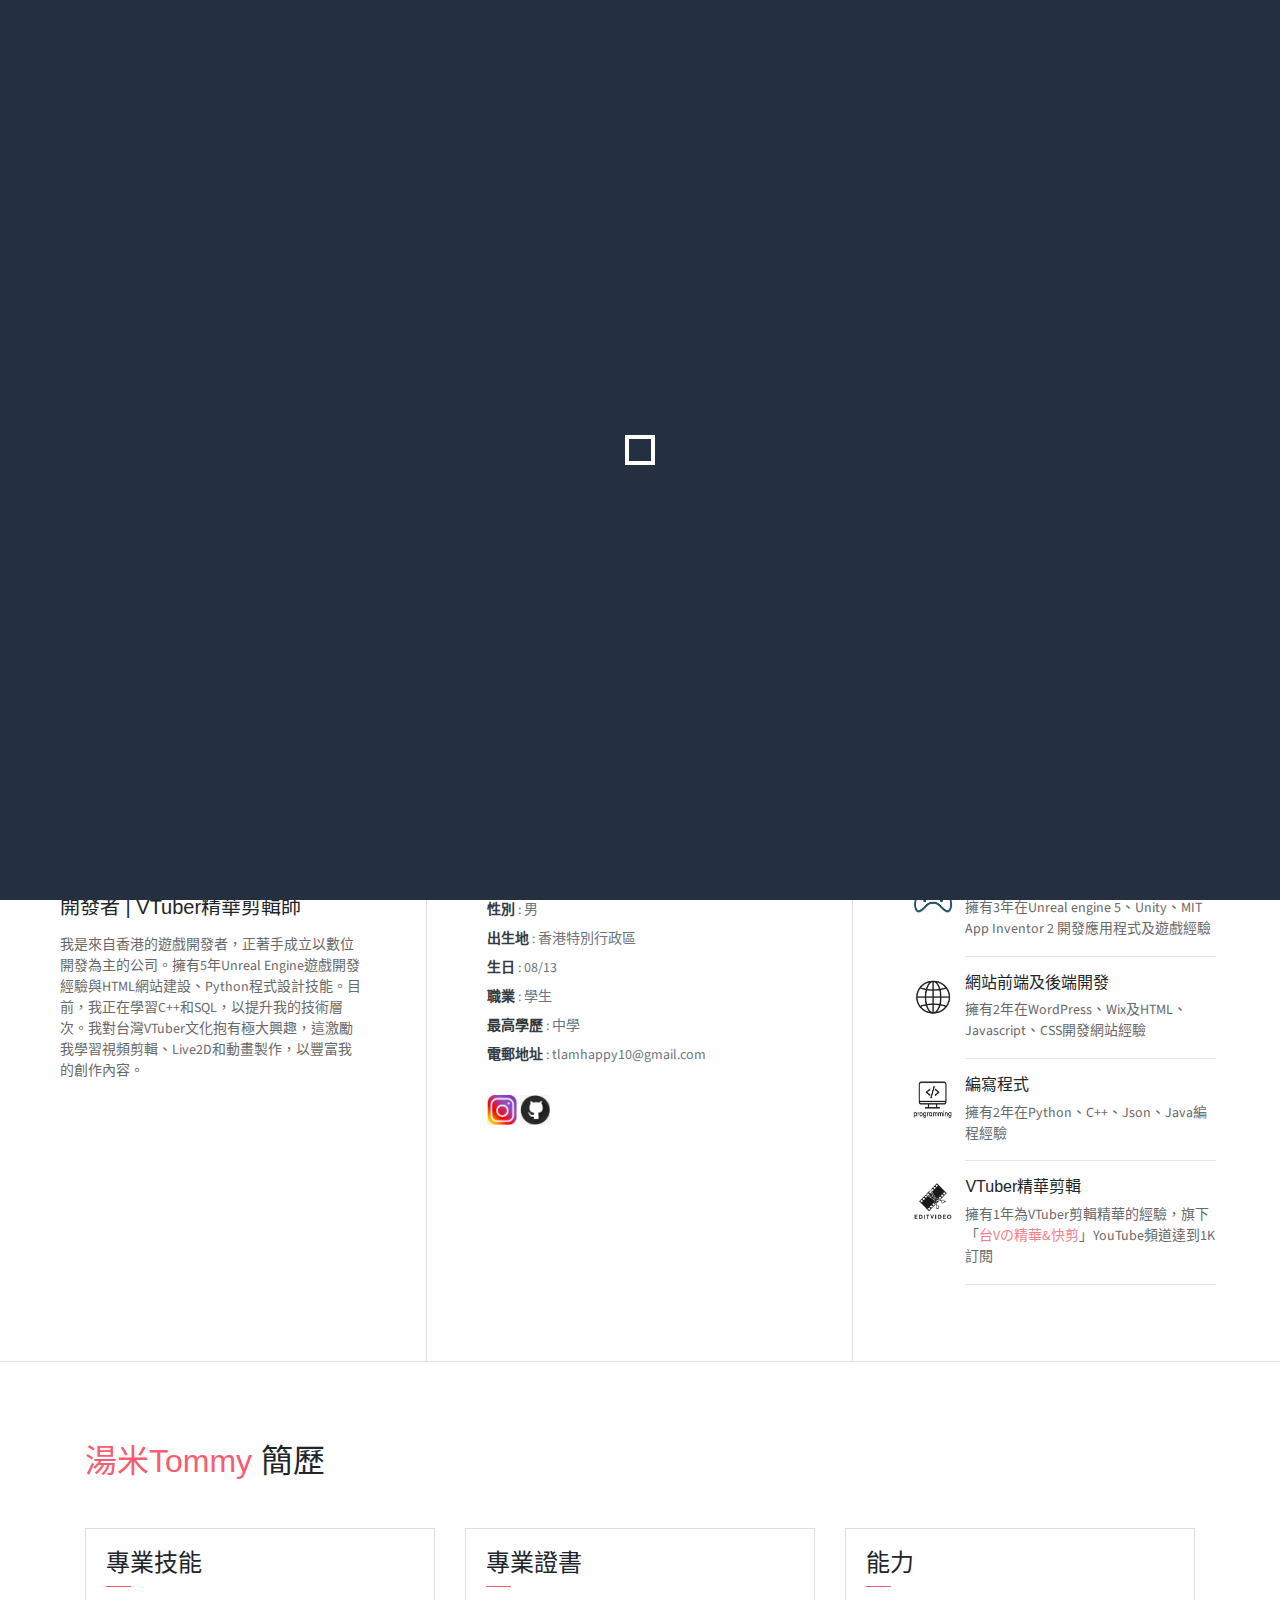
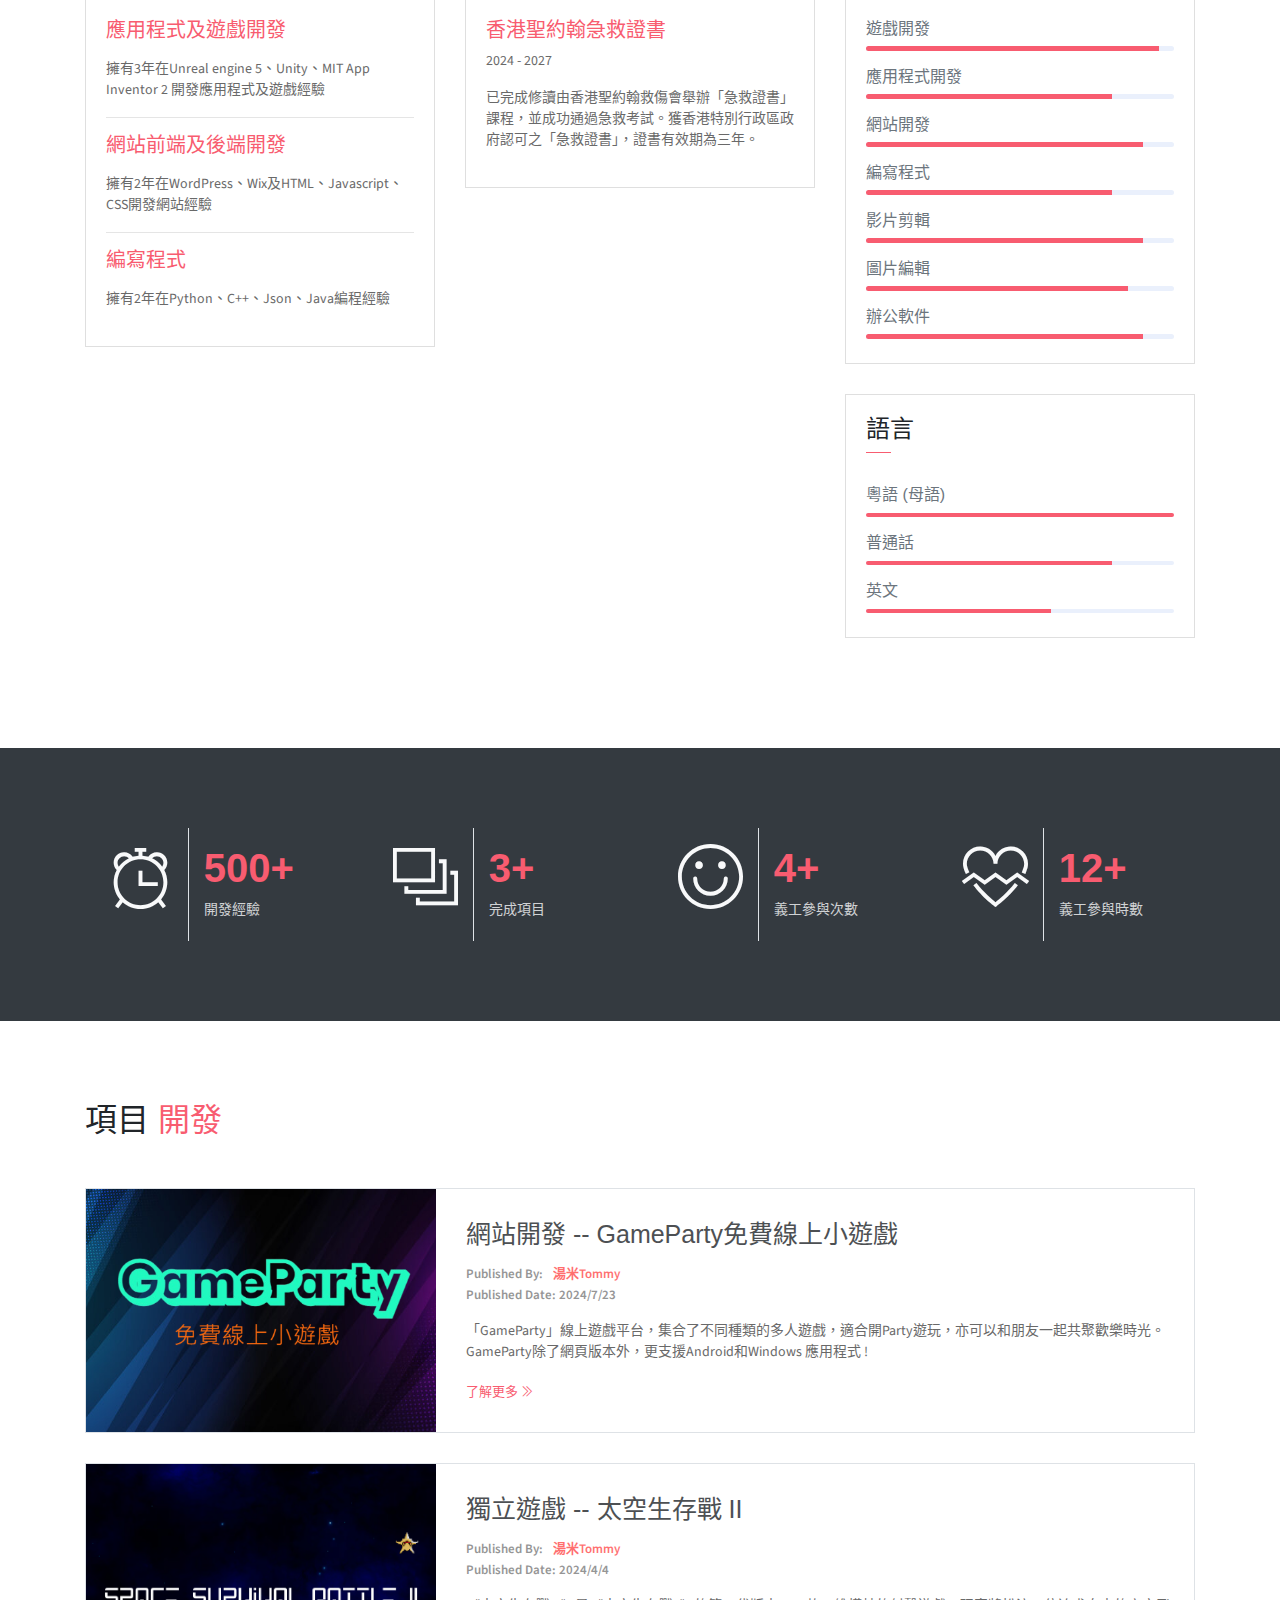
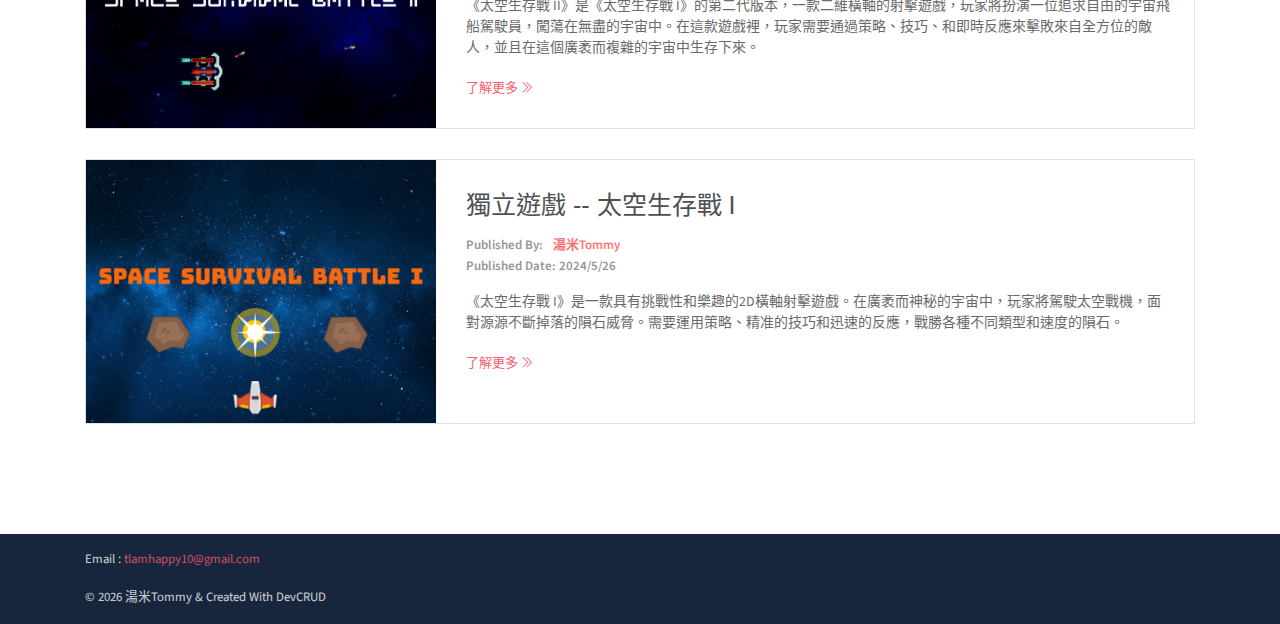
==== index.html @ fd926faa "Update" ====
<!DOCTYPE html>
<html lang="zh-HK">
<head>
	<meta charset="utf-8">
    <meta name="viewport" content="width=device-width, initial-scale=1, shrink-to-fit=no">
    <meta name="description" content="獨立遊戲開發者 | 網站及應用程式開發者 | VTuber精華剪輯師">
    <meta name="author" content="湯米Tommy">
    <meta name="google-site-verification" content="DgGkWtkJ2e0lTS4QLlCNPkj7BRNTmtZaWNwVP-qAZJE" />
    <title>湯米Tommy 個人網站</title>
    <link rel="icon" type="image/x-icon" href="assets/imgs/avatar.jpg">
    <!-- font icons -->
    <link rel="stylesheet" href="assets/vendors/themify-icons/css/themify-icons.css">
    <!-- Bootstrap + main styles -->
	<link rel="stylesheet" href="assets/css/stylesheet.css">

</head>
<body data-spy="scroll" data-target=".navbar" data-offset="40" id="home" class="preload">
<body data-spy="scroll" data-target=".navbar" data-offset="40" id="home">
    <header class="header">
        <div class="container">
            <div class="header-content">
                <h4 class="header-subtitle" >Hello, I am</h4>
                <h1 class="header-title">湯米Tommy</h1>
                <h6 class="header-mono" >獨立遊戲開發者 | 網站及應用程式開發者 | VTuber精華剪輯師</h6>
            </div>
        </div>
    </header>
    <nav class="navbar sticky-top navbar-expand-lg navbar-light bg-white" data-spy="affix" data-offset-top="510">
        <div class="container">
            <button class="navbar-toggler ml-auto" type="button" data-toggle="collapse" data-target="#navbarSupportedContent" aria-controls="navbarSupportedContent" aria-expanded="false" aria-label="Toggle navigation">
                <span class="navbar-toggler-icon"></span>
            </button>
            <div class="collapse mt-sm-20 navbar-collapse" id="navbarSupportedContent">
                <ul class="navbar-nav mr-auto">
                    <li class="nav-item">
                        <a href="#home" class="nav-link">主頁</a>
                    </li>
                    <li class="nav-item">
                        <a href="#about" class="nav-link">關於</a>
                    </li>
                    <li class="nav-item">
                        <a href="#resume" class="nav-link">簡歷</a>
                    </li>
                </ul>
                <ul class="navbar-nav brand">
                    <img src="assets/imgs/avatar.jpg" alt="湯米Tommy Profile Image" class="brand-img">
                    <li class="brand-txt">
                        <h5 class="brand-title">湯米Tommy</h5>
                        <div class="brand-subtitle">獨立遊戲開發者 | 網站及應用程式開發者 | VTuber精華剪輯師</div>
                    </li>
                </ul>
                <ul class="navbar-nav ml-auto">
                    <li class="nav-item">
                        <a href="#project" class="nav-link">項目</a>
                    </li>
                    <li class="nav-item last-item">
                        <a href="#contact" class="nav-link">聯絡</a>
                    </li>
                </ul>
            </div>
        </div>
    </nav>
    <div class="container-fluid">
        <div id="about" class="row about-section">
            <div class="col-lg-4 about-card">
                <h3 class="font-weight-light">關於我</h3>
                <span class="line mb-5"></span>
                <h5 class="mb-3">獨立遊戲開發者 | 網站及應用程式開發者 | VTuber精華剪輯師</h5>
                <p class="mt-20">我是來自香港的遊戲開發者，正著手成立以數位開發為主的公司。擁有5年Unreal Engine遊戲開發經驗與HTML網站建設、Python程式設計技能。目前，我正在學習C++和SQL，以提升我的技術層次。我對台灣VTuber文化抱有極大興趣，這激勵我學習視頻剪輯、Live2D和動畫製作，以豐富我的創作內容。</p>
            </div>
            <div class="col-lg-4 about-card">
                <h3 class="font-weight-light">個人資料</h3>
                <span class="line mb-5"></span>
                <ul class="mt40 info list-unstyled">
                    <li><span>暱稱</span> : 湯米Tommy</li>
                    <li><span>性別</span> : 男</li>
                    <li><span>出生地</span> : 香港特別行政區</li>
                    <li><span>生日</span> : 08/13</li>
                    <li><span>職業</span> : 學生</li>
                    <li><span>最高學歷</span> : 中學</li>
                    <li><span>電郵地址</span> : tlamhappy10@gmail.com</li>
                    <br>
                    <a href="https://www.instagram.com/hk_tommylam" target="_blank"><img src="assets/logo/instagram.jpg" height="30" width="30" alt="Instagram Logo"></a>
                    <a href="https://github.com/HK-Tommy" target="_blank"><img src="assets/logo/github.png" height="30" width="30" alt="Github Logo" ></a>
                </ul>
            </div>
            <div class="col-lg-4 about-card">
                <h3 class="font-weight-light">興趣</h3>
                <span class="line mb-5"></span>
                <div class="row">
                    <div class="col-1 text-danger pt-1"><img src="assets/logo/gamepad.jpg" height=40 width=40></div>
                    <div class="col-10 ml-auto mr-1">
                        <h6>應用程式及遊戲開發</h6>
                        <p class="subtitle">擁有3年在Unreal engine 5、Unity、MIT App Inventor 2 開發應用程式及遊戲經驗</p>
                        <hr>
                    </div>
                </div>
                <div class="row">
                    <div class="col-1 text-danger pt-1"><img src="assets/logo/website.jpg" height=40 width=40></div>
                    <div class="col-10 ml-auto mr-1">
                        <h6>網站前端及後端開發</h6>
                        <p class="subtitle">擁有2年在WordPress、Wix及HTML、Javascript、CSS開發網站經驗</p>
                        <hr>
                    </div>
                </div>
                <div class="row">
                    <div class="col-1 text-danger pt-1"><img src="assets/logo/programmer.jpg" height=40 width=40></div>
                    <div class="col-10 ml-auto mr-1">
                        <h6>編寫程式</h6>
                        <p class="subtitle">擁有2年在Python、C++、Json、Java編程經驗</p>
                        <hr>
                    </div>
                </div>
                <div class="row">
                    <div class="col-1 text-danger pt-1"><img src="assets/logo/video_editing.jpg" height=40 width=40></div>
                    <div class="col-10 ml-auto mr-1">
                        <h6>VTuber精華剪輯</h6>
                        <p class="subtitle">擁有1年為VTuber剪輯精華的經驗，旗下「<a href="https://www.vtubereditor.com" target="_blank">台Vの精華&快剪</a>」YouTube頻道達到1K訂閱</p>
                        <hr>
                    </div>
                </div>
            </div>
        </div>
    </div>

    <!--Resume Section-->
    <section class="section" id="resume">
        <div class="container">
            <h2 class="mb-5"><span class="text-danger">湯米Tommy</span> 簡歷</h2>
            <div class="row">
                <div class="col-md-6 col-lg-4">
                    <div class="card">
                       <div class="card-header">
                            <div class="mt-2">
                                <h4>專業技能</h4>
                                <span class="line"></span>  
                            </div>
                        </div>
                        <div class="card-body">
                            <h6 class="title text-danger">應用程式及遊戲開發</h6>
                            <P></P>
                            <P class="subtitle">擁有3年在Unreal engine 5、Unity、MIT App Inventor 2 開發應用程式及遊戲經驗</P>
                            <hr>
                            <h6 class="title text-danger">網站前端及後端開發</h6>
                            <P></P>
                            <P class="subtitle">擁有2年在WordPress、Wix及HTML、Javascript、CSS開發網站經驗</P>
                            <hr>
                            <h6 class="title text-danger">編寫程式</h6>
                            <P></P>
                            <P class="subtitle">擁有2年在Python、C++、Json、Java編程經驗</P>
                        </div>
                    </div>
                </div>
                <div class="col-md-6 col-lg-4">
                    <div class="card">
                        <div class="card-header">
                             <div class="mt-2">
                                 <h4>專業證書</h4>
                                 <span class="line"></span>  
                             </div>
                         </div>
                         <div class="card-body">
                             <h6 class="title text-danger">香港聖約翰急救證書</h6>
                             <P>2024 - 2027</P>
                             <P class="subtitle">已完成修讀由香港聖約翰救傷會舉辦「急救證書」課程，並成功通過急救考試。獲香港特別行政區政府認可之「急救證書」，證書有效期為三年。</P>
                         </div>
                     </div>
                </div>
                <div class="col-lg-4">
                    <div class="card">
                       <div class="card-header">
                            <div class="pull-left">
                                <h4 class="mt-2">能力</h4>
                                <span class="line"></span>  
                            </div>
                        </div>
                        <div class="card-body pb-2">
                           <h6>遊戲開發</h6>
                            <div class="progress mb-3">
                                <div class="progress-bar bg-danger" role="progressbar" style="width: 95%" aria-valuenow="25" aria-valuemin="0" aria-valuemax="100"></div>
                            </div>
                            <h6>應用程式開發</h6>
                            <div class="progress mb-3">
                                <div class="progress-bar bg-danger" role="progressbar" style="width: 80%" aria-valuenow="25" aria-valuemin="0" aria-valuemax="100"></div>
                            </div>
                            <h6>網站開發</h6>
                            <div class="progress mb-3">
                                <div class="progress-bar bg-danger" role="progressbar" style="width: 90%" aria-valuenow="50" aria-valuemin="0" aria-valuemax="100"></div>
                            </div>
                            <h6>編寫程式</h6>
                            <div class="progress mb-3">
                                <div class="progress-bar bg-danger" role="progressbar" style="width: 80%" aria-valuenow="75" aria-valuemin="0" aria-valuemax="100"></div>
                            </div>
                            <h6>影片剪輯</h6>
                            <div class="progress mb-3">
                                <div class="progress-bar bg-danger" role="progressbar" style="width: 90%" aria-valuenow="75" aria-valuemin="0" aria-valuemax="100"></div>
                            </div>
                            <h6>圖片編輯</h6>
                            <div class="progress mb-3">
                                <div class="progress-bar bg-danger" role="progressbar" style="width: 85%" aria-valuenow="75" aria-valuemin="0" aria-valuemax="100"></div>
                            </div>
                            <h6>辦公軟件</h6>
                            <div class="progress mb-3">
                                <div class="progress-bar bg-danger" role="progressbar" style="width: 90%" aria-valuenow="75" aria-valuemin="0" aria-valuemax="100"></div>
                            </div>
                        </div>
                    </div>
                    <div class="card">
                       <div class="card-header">
                            <div class="pull-left">
                                <h4 class="mt-2">語言</h4>
                                <span class="line"></span>  
                            </div>
                        </div>
                        <div class="card-body pb-2">
                           <h6>粵語 (母語)</h6>
                            <div class="progress mb-3">
                                <div class="progress-bar bg-danger" role="progressbar" style="width: 100%" aria-valuenow="25" aria-valuemin="0" aria-valuemax="100"></div>
                            </div>
                            <h6>普通話</h6>
                            <div class="progress mb-3">
                                <div class="progress-bar bg-danger" role="progressbar" style="width: 80%" aria-valuenow="25" aria-valuemin="0" aria-valuemax="100"></div>
                            </div>
                            <h6>英文</h6>
                            <div class="progress mb-3">
                                <div class="progress-bar bg-danger" role="progressbar" style="width: 60%" aria-valuenow="50" aria-valuemin="0" aria-valuemax="100"></div>
                            </div>
                        </div>
                    </div>
                </div>
            </div>
        </div>
    </section>

    <section class="section bg-dark text-center">
        <div class="container">
            <div class="row text-center">
                <div class="col-md-6 col-lg-3">
                    <div class="row ">
                        <div class="col-5 text-right text-light border-right py-3">
                            <div class="m-auto"><i class="ti-alarm-clock icon-xl"></i></div>
                        </div>
                        <div class="col-7 text-left py-3">
                            <h1 class="text-danger font-weight-bold font40">500+</h1>
                            <p class="text-light mb-1">開發經驗</p>
                        </div>
                    </div>
                </div>
                <div class="col-md-6 col-lg-3">
                    <div class="row">
                        <div class="col-5 text-right text-light border-right py-3">
                            <div class="m-auto"><i class="ti-layers-alt icon-xl"></i></div>
                        </div>
                        <div class="col-7 text-left py-3">
                            <h1 class="text-danger font-weight-bold font40">3+</h1>
                            <p class="text-light mb-1">完成項目</p>
                        </div>
                    </div>
                </div>
                <div class="col-md-6 col-lg-3">
                    <div class="row">
                        <div class="col-5 text-right text-light border-right py-3">
                            <div class="m-auto"><i class="ti-face-smile icon-xl"></i></div>
                        </div>
                        <div class="col-7 text-left py-3">
                            <h1 class="text-danger font-weight-bold font40">4+</h1>
                            <p class="text-light mb-1">義工參與次數</p>
                        </div>
                    </div>
                </div>
                <div class="col-md-6 col-lg-3">
                    <div class="row">
                        <div class="col-5 text-right text-light border-right py-3">
                            <div class="m-auto"><i class="ti-heart-broken icon-xl"></i></div>
                        </div>
                        <div class="col-7 text-left py-3">
                            <h1 class="text-danger font-weight-bold font40">12+</h1>
                            <p class="text-light mb-1">義工參與時數</p>
                        </div>
                    </div>
                </div>
            </div>
        </div>
    </section>

    <section class="section" id="project">
        <div class="container">
            <h2 class="mb-5">項目 <span class="text-danger">開發</span></h2>
            <div class="row">
                <div class="blog-card">
                    <div class="img-holder">
                        <img src="assets/imgs/GameParty.png" alt="GameParty Header Image">
                    </div>
                    <div class="content-holder">
                        <h6 class="title">網站開發 -- GameParty免費線上小遊戲</h6>
                        <p class="post-details">
                            <a>Published By:<a href="#" style="color: red;">湯米Tommy</a></a>
                            <br>
                            <a>Published Date: 2024/7/23</a>
                        </p>
                        
                        <p>「GameParty」線上遊戲平台，集合了不同種類的多人遊戲，適合開Party遊玩，亦可以和朋友一起共聚歡樂時光。GameParty除了網頁版本外，更支援Android和Windows 應用程式 ! </p>

                        <a href="https://hk-tommy.github.io/GameParty/" class="read-more" target="_blank">了解更多 <i class="ti-angle-double-right"></i></a>
                    </div>
                </div>
                <div class="blog-card">
                    <div class="img-holder">
                        <img src="assets/imgs/SpaceSurvivalBattleII.png" alt="Space Survival Battle II Header Image">
                    </div>
                    <div class="content-holder">
                        <h6 class="title">獨立遊戲 -- 太空生存戰 II</h6>

                        <p class="post-details">
                            <a>Published By:<a href="#" style="color: red;">湯米Tommy</a></a>
                            <br>
                            <a>Published Date: 2024/4/4</a>
                        </p>
                        
                        <p>《太空生存戰 II》是《太空生存戰 I》的第二代版本，一款二維橫軸的射擊遊戲，玩家將扮演一位追求自由的宇宙飛船駕駛員，闖蕩在無盡的宇宙中。在這款遊戲裡，玩家需要通過策略、技巧、和即時反應來擊敗來自全方位的敵人，並且在這個廣袤而複雜的宇宙中生存下來。</p>

                        <a href="https://hk-tommy.itch.io/space-survival-battle-ii" class="read-more" target="_blank">了解更多 <i class="ti-angle-double-right"></i></a>
                    </div>
                </div>
                <div class="blog-card">
                    <div class="img-holder">
                        <img src="assets/imgs/SpaceSurvivalBattleI.png" alt="Space Survival Battle I Header Image">
                    </div>
                    <div class="content-holder">
                        <h6 class="title">獨立遊戲 -- 太空生存戰 I</h6>

                        <p class="post-details">
                            <a>Published By:<a href="#" style="color: red;">湯米Tommy</a></a>
                            <br>
                            <a>Published Date: 2024/5/26</a>
                        </p>
                        
                        <p>《太空生存戰 I》是一款具有挑戰性和樂趣的2D橫軸射擊遊戲。在廣袤而神秘的宇宙中，玩家將駕駛太空戰機，面對源源不斷掉落的隕石威脅。需要運用策略、精准的技巧和迅速的反應，戰勝各種不同類型和速度的隕石。</p>

                        <a href="https://hk-tommy.itch.io/space-survival-battle-i" class="read-more" target="_blank">了解更多 <i class="ti-angle-double-right"></i></a>
                    </div>
                </div>

            </div>
        </div>
    </section>

    <footer class="footer py-3" id="contact">
          <div class="container">
            <p class="small mb-0 text-light">
               <a>Email : <a href="mailto:tlamhappy10@gmail.com">tlamhappy10@gmail.com</a>
               <br><br>
            </p>
            <p class="small mb-0 text-light">
                &copy; <script>document.write(new Date().getFullYear())</script> 湯米Tommy & Created With DevCRUD</span></a> 
            </p>
        </div>
    </footer>

	<!-- core  -->
    <script src="assets/vendors/jquery/jquery-3.4.1.js"></script>
    <script src="assets/vendors/bootstrap/bootstrap.bundle.js"></script>

    <!-- bootstrap 3 affix -->
    <script src="assets/vendors/bootstrap/bootstrap.affix.js"></script>

    <!-- Isotope  -->
    <script src="assets/vendors/isotope/isotope.pkgd.js"></script>
    
    <!-- Google mpas -->
    <script async defer src="assets\sitemap.xml"></script>

    <!-- JohnDoe js -->
    <script src="assets/js/stylesheet.js"></script>

    <div class="loader-wrapper">
        <span class="loader"><span class="loader-inner"></span></span>
      </div>
  
      <script>
          $(window).on("load",function(){
            var delayInMilliseconds = 2000; //1 second
                setTimeout(function() {
                    $(".loader-wrapper").fadeOut("slow");
                    $("body").removeClass("preload");
                    $(".navbar").show("flex");
                }, delayInMilliseconds);
          });
      </script>
</body>
</html>
---- assets/vendors/themify-icons/css/themify-icons.css ----
@font-face {
	font-family: 'themify';
	src:url("../fonts/themify.eot?-fvbane");
	src:url("../fonts/themify.eot?#iefix-fvbane") format("embedded-opentype"),
		url("../fonts/themify.woff?-fvbane") format("woff"),
		url("../fonts/themify.ttf?-fvbane") format("truetype"),
		url("../fonts/themify.svg?-fvbane#themify") format("svg");
	font-weight: normal;
	font-style: normal;
}

[class^="ti-"], [class*=" ti-"] {
	font-family: 'themify';
	speak-as: none;
	font-style: normal;
	font-weight: normal;
	font-variant: normal;
	text-transform: none;
	line-height: 1;

	/* Better Font Rendering =========== */
	-webkit-font-smoothing: antialiased;
	-moz-osx-font-smoothing: grayscale;
}

.ti-wand:before {
	content: "\e600";
}
.ti-volume:before {
	content: "\e601";
}
.ti-user:before {
	content: "\e602";
}
.ti-unlock:before {
	content: "\e603";
}
.ti-unlink:before {
	content: "\e604";
}
.ti-trash:before {
	content: "\e605";
}
.ti-thought:before {
	content: "\e606";
}
.ti-target:before {
	content: "\e607";
}
.ti-tag:before {
	content: "\e608";
}
.ti-tablet:before {
	content: "\e609";
}
.ti-star:before {
	content: "\e60a";
}
.ti-spray:before {
	content: "\e60b";
}
.ti-signal:before {
	content: "\e60c";
}
.ti-shopping-cart:before {
	content: "\e60d";
}
.ti-shopping-cart-full:before {
	content: "\e60e";
}
.ti-settings:before {
	content: "\e60f";
}
.ti-search:before {
	content: "\e610";
}
.ti-zoom-in:before {
	content: "\e611";
}
.ti-zoom-out:before {
	content: "\e612";
}
.ti-cut:before {
	content: "\e613";
}
.ti-ruler:before {
	content: "\e614";
}
.ti-ruler-pencil:before {
	content: "\e615";
}
.ti-ruler-alt:before {
	content: "\e616";
}
.ti-bookmark:before {
	content: "\e617";
}
.ti-bookmark-alt:before {
	content: "\e618";
}
.ti-reload:before {
	content: "\e619";
}
.ti-plus:before {
	content: "\e61a";
}
.ti-pin:before {
	content: "\e61b";
}
.ti-pencil:before {
	content: "\e61c";
}
.ti-pencil-alt:before {
	content: "\e61d";
}
.ti-paint-roller:before {
	content: "\e61e";
}
.ti-paint-bucket:before {
	content: "\e61f";
}
.ti-na:before {
	content: "\e620";
}
.ti-mobile:before {
	content: "\e621";
}
.ti-minus:before {
	content: "\e622";
}
.ti-medall:before {
	content: "\e623";
}
.ti-medall-alt:before {
	content: "\e624";
}
.ti-marker:before {
	content: "\e625";
}
.ti-marker-alt:before {
	content: "\e626";
}
.ti-arrow-up:before {
	content: "\e627";
}
.ti-arrow-right:before {
	content: "\e628";
}
.ti-arrow-left:before {
	content: "\e629";
}
.ti-arrow-down:before {
	content: "\e62a";
}
.ti-lock:before {
	content: "\e62b";
}
.ti-location-arrow:before {
	content: "\e62c";
}
.ti-link:before {
	content: "\e62d";
}
.ti-layout:before {
	content: "\e62e";
}
.ti-layers:before {
	content: "\e62f";
}
.ti-layers-alt:before {
	content: "\e630";
}
.ti-key:before {
	content: "\e631";
}
.ti-import:before {
	content: "\e632";
}
.ti-image:before {
	content: "\e633";
}
.ti-heart:before {
	content: "\e634";
}
.ti-heart-broken:before {
	content: "\e635";
}
.ti-hand-stop:before {
	content: "\e636";
}
.ti-hand-open:before {
	content: "\e637";
}
.ti-hand-drag:before {
	content: "\e638";
}
.ti-folder:before {
	content: "\e639";
}
.ti-flag:before {
	content: "\e63a";
}
.ti-flag-alt:before {
	content: "\e63b";
}
.ti-flag-alt-2:before {
	content: "\e63c";
}
.ti-eye:before {
	content: "\e63d";
}
.ti-export:before {
	content: "\e63e";
}
.ti-exchange-vertical:before {
	content: "\e63f";
}
.ti-desktop:before {
	content: "\e640";
}
.ti-cup:before {
	content: "\e641";
}
.ti-crown:before {
	content: "\e642";
}
.ti-comments:before {
	content: "\e643";
}
.ti-comment:before {
	content: "\e644";
}
.ti-comment-alt:before {
	content: "\e645";
}
.ti-close:before {
	content: "\e646";
}
.ti-clip:before {
	content: "\e647";
}
.ti-angle-up:before {
	content: "\e648";
}
.ti-angle-right:before {
	content: "\e649";
}
.ti-angle-left:before {
	content: "\e64a";
}
.ti-angle-down:before {
	content: "\e64b";
}
.ti-check:before {
	content: "\e64c";
}
.ti-check-box:before {
	content: "\e64d";
}
.ti-camera:before {
	content: "\e64e";
}
.ti-announcement:before {
	content: "\e64f";
}
.ti-brush:before {
	content: "\e650";
}
.ti-briefcase:before {
	content: "\e651";
}
.ti-bolt:before {
	content: "\e652";
}
.ti-bolt-alt:before {
	content: "\e653";
}
.ti-blackboard:before {
	content: "\e654";
}
.ti-bag:before {
	content: "\e655";
}
.ti-move:before {
	content: "\e656";
}
.ti-arrows-vertical:before {
	content: "\e657";
}
.ti-arrows-horizontal:before {
	content: "\e658";
}
.ti-fullscreen:before {
	content: "\e659";
}
.ti-arrow-top-right:before {
	content: "\e65a";
}
.ti-arrow-top-left:before {
	content: "\e65b";
}
.ti-arrow-circle-up:before {
	content: "\e65c";
}
.ti-arrow-circle-right:before {
	content: "\e65d";
}
.ti-arrow-circle-left:before {
	content: "\e65e";
}
.ti-arrow-circle-down:before {
	content: "\e65f";
}
.ti-angle-double-up:before {
	content: "\e660";
}
.ti-angle-double-right:before {
	content: "\e661";
}
.ti-angle-double-left:before {
	content: "\e662";
}
.ti-angle-double-down:before {
	content: "\e663";
}
.ti-zip:before {
	content: "\e664";
}
.ti-world:before {
	content: "\e665";
}
.ti-wheelchair:before {
	content: "\e666";
}
.ti-view-list:before {
	content: "\e667";
}
.ti-view-list-alt:before {
	content: "\e668";
}
.ti-view-grid:before {
	content: "\e669";
}
.ti-uppercase:before {
	content: "\e66a";
}
.ti-upload:before {
	content: "\e66b";
}
.ti-underline:before {
	content: "\e66c";
}
.ti-truck:before {
	content: "\e66d";
}
.ti-timer:before {
	content: "\e66e";
}
.ti-ticket:before {
	content: "\e66f";
}
.ti-thumb-up:before {
	content: "\e670";
}
.ti-thumb-down:before {
	content: "\e671";
}
.ti-text:before {
	content: "\e672";
}
.ti-stats-up:before {
	content: "\e673";
}
.ti-stats-down:before {
	content: "\e674";
}
.ti-split-v:before {
	content: "\e675";
}
.ti-split-h:before {
	content: "\e676";
}
.ti-smallcap:before {
	content: "\e677";
}
.ti-shine:before {
	content: "\e678";
}
.ti-shift-right:before {
	content: "\e679";
}
.ti-shift-left:before {
	content: "\e67a";
}
.ti-shield:before {
	content: "\e67b";
}
.ti-notepad:before {
	content: "\e67c";
}
.ti-server:before {
	content: "\e67d";
}
.ti-quote-right:before {
	content: "\e67e";
}
.ti-quote-left:before {
	content: "\e67f";
}
.ti-pulse:before {
	content: "\e680";
}
.ti-printer:before {
	content: "\e681";
}
.ti-power-off:before {
	content: "\e682";
}
.ti-plug:before {
	content: "\e683";
}
.ti-pie-chart:before {
	content: "\e684";
}
.ti-paragraph:before {
	content: "\e685";
}
.ti-panel:before {
	content: "\e686";
}
.ti-package:before {
	content: "\e687";
}
.ti-music:before {
	content: "\e688";
}
.ti-music-alt:before {
	content: "\e689";
}
.ti-mouse:before {
	content: "\e68a";
}
.ti-mouse-alt:before {
	content: "\e68b";
}
.ti-money:before {
	content: "\e68c";
}
.ti-microphone:before {
	content: "\e68d";
}
.ti-menu:before {
	content: "\e68e";
}
.ti-menu-alt:before {
	content: "\e68f";
}
.ti-map:before {
	content: "\e690";
}
.ti-map-alt:before {
	content: "\e691";
}
.ti-loop:before {
	content: "\e692";
}
.ti-location-pin:before {
	content: "\e693";
}
.ti-list:before {
	content: "\e694";
}
.ti-light-bulb:before {
	content: "\e695";
}
.ti-Italic:before {
	content: "\e696";
}
.ti-info:before {
	content: "\e697";
}
.ti-infinite:before {
	content: "\e698";
}
.ti-id-badge:before {
	content: "\e699";
}
.ti-hummer:before {
	content: "\e69a";
}
.ti-home:before {
	content: "\e69b";
}
.ti-help:before {
	content: "\e69c";
}
.ti-headphone:before {
	content: "\e69d";
}
.ti-harddrives:before {
	content: "\e69e";
}
.ti-harddrive:before {
	content: "\e69f";
}
.ti-gift:before {
	content: "\e6a0";
}
.ti-game:before {
	content: "\e6a1";
}
.ti-filter:before {
	content: "\e6a2";
}
.ti-files:before {
	content: "\e6a3";
}
.ti-file:before {
	content: "\e6a4";
}
.ti-eraser:before {
	content: "\e6a5";
}
.ti-envelope:before {
	content: "\e6a6";
}
.ti-download:before {
	content: "\e6a7";
}
.ti-direction:before {
	content: "\e6a8";
}
.ti-direction-alt:before {
	content: "\e6a9";
}
.ti-dashboard:before {
	content: "\e6aa";
}
.ti-control-stop:before {
	content: "\e6ab";
}
.ti-control-shuffle:before {
	content: "\e6ac";
}
.ti-control-play:before {
	content: "\e6ad";
}
.ti-control-pause:before {
	content: "\e6ae";
}
.ti-control-forward:before {
	content: "\e6af";
}
.ti-control-backward:before {
	content: "\e6b0";
}
.ti-cloud:before {
	content: "\e6b1";
}
.ti-cloud-up:before {
	content: "\e6b2";
}
.ti-cloud-down:before {
	content: "\e6b3";
}
.ti-clipboard:before {
	content: "\e6b4";
}
.ti-car:before {
	content: "\e6b5";
}
.ti-calendar:before {
	content: "\e6b6";
}
.ti-book:before {
	content: "\e6b7";
}
.ti-bell:before {
	content: "\e6b8";
}
.ti-basketball:before {
	content: "\e6b9";
}
.ti-bar-chart:before {
	content: "\e6ba";
}
.ti-bar-chart-alt:before {
	content: "\e6bb";
}
.ti-back-right:before {
	content: "\e6bc";
}
.ti-back-left:before {
	content: "\e6bd";
}
.ti-arrows-corner:before {
	content: "\e6be";
}
.ti-archive:before {
	content: "\e6bf";
}
.ti-anchor:before {
	content: "\e6c0";
}
.ti-align-right:before {
	content: "\e6c1";
}
.ti-align-left:before {
	content: "\e6c2";
}
.ti-align-justify:before {
	content: "\e6c3";
}
.ti-align-center:before {
	content: "\e6c4";
}
.ti-alert:before {
	content: "\e6c5";
}
.ti-alarm-clock:before {
	content: "\e6c6";
}
.ti-agenda:before {
	content: "\e6c7";
}
.ti-write:before {
	content: "\e6c8";
}
.ti-window:before {
	content: "\e6c9";
}
.ti-widgetized:before {
	content: "\e6ca";
}
.ti-widget:before {
	content: "\e6cb";
}
.ti-widget-alt:before {
	content: "\e6cc";
}
.ti-wallet:before {
	content: "\e6cd";
}
.ti-video-clapper:before {
	content: "\e6ce";
}
.ti-video-camera:before {
	content: "\e6cf";
}
.ti-vector:before {
	content: "\e6d0";
}
.ti-themify-logo:before {
	content: "\e6d1";
}
.ti-themify-favicon:before {
	content: "\e6d2";
}
.ti-themify-favicon-alt:before {
	content: "\e6d3";
}
.ti-support:before {
	content: "\e6d4";
}
.ti-stamp:before {
	content: "\e6d5";
}
.ti-split-v-alt:before {
	content: "\e6d6";
}
.ti-slice:before {
	content: "\e6d7";
}
.ti-shortcode:before {
	content: "\e6d8";
}
.ti-shift-right-alt:before {
	content: "\e6d9";
}
.ti-shift-left-alt:before {
	content: "\e6da";
}
.ti-ruler-alt-2:before {
	content: "\e6db";
}
.ti-receipt:before {
	content: "\e6dc";
}
.ti-pin2:before {
	content: "\e6dd";
}
.ti-pin-alt:before {
	content: "\e6de";
}
.ti-pencil-alt2:before {
	content: "\e6df";
}
.ti-palette:before {
	content: "\e6e0";
}
.ti-more:before {
	content: "\e6e1";
}
.ti-more-alt:before {
	content: "\e6e2";
}
.ti-microphone-alt:before {
	content: "\e6e3";
}
.ti-magnet:before {
	content: "\e6e4";
}
.ti-line-double:before {
	content: "\e6e5";
}
.ti-line-dotted:before {
	content: "\e6e6";
}
.ti-line-dashed:before {
	content: "\e6e7";
}
.ti-layout-width-full:before {
	content: "\e6e8";
}
.ti-layout-width-default:before {
	content: "\e6e9";
}
.ti-layout-width-default-alt:before {
	content: "\e6ea";
}
.ti-layout-tab:before {
	content: "\e6eb";
}
.ti-layout-tab-window:before {
	content: "\e6ec";
}
.ti-layout-tab-v:before {
	content: "\e6ed";
}
.ti-layout-tab-min:before {
	content: "\e6ee";
}
.ti-layout-slider:before {
	content: "\e6ef";
}
.ti-layout-slider-alt:before {
	content: "\e6f0";
}
.ti-layout-sidebar-right:before {
	content: "\e6f1";
}
.ti-layout-sidebar-none:before {
	content: "\e6f2";
}
.ti-layout-sidebar-left:before {
	content: "\e6f3";
}
.ti-layout-placeholder:before {
	content: "\e6f4";
}
.ti-layout-menu:before {
	content: "\e6f5";
}
.ti-layout-menu-v:before {
	content: "\e6f6";
}
.ti-layout-menu-separated:before {
	content: "\e6f7";
}
.ti-layout-menu-full:before {
	content: "\e6f8";
}
.ti-layout-media-right-alt:before {
	content: "\e6f9";
}
.ti-layout-media-right:before {
	content: "\e6fa";
}
.ti-layout-media-overlay:before {
	content: "\e6fb";
}
.ti-layout-media-overlay-alt:before {
	content: "\e6fc";
}
.ti-layout-media-overlay-alt-2:before {
	content: "\e6fd";
}
.ti-layout-media-left-alt:before {
	content: "\e6fe";
}
.ti-layout-media-left:before {
	content: "\e6ff";
}
.ti-layout-media-center-alt:before {
	content: "\e700";
}
.ti-layout-media-center:before {
	content: "\e701";
}
.ti-layout-list-thumb:before {
	content: "\e702";
}
.ti-layout-list-thumb-alt:before {
	content: "\e703";
}
.ti-layout-list-post:before {
	content: "\e704";
}
.ti-layout-list-large-image:before {
	content: "\e705";
}
.ti-layout-line-solid:before {
	content: "\e706";
}
.ti-layout-grid4:before {
	content: "\e707";
}
.ti-layout-grid3:before {
	content: "\e708";
}
.ti-layout-grid2:before {
	content: "\e709";
}
.ti-layout-grid2-thumb:before {
	content: "\e70a";
}
.ti-layout-cta-right:before {
	content: "\e70b";
}
.ti-layout-cta-left:before {
	content: "\e70c";
}
.ti-layout-cta-center:before {
	content: "\e70d";
}
.ti-layout-cta-btn-right:before {
	content: "\e70e";
}
.ti-layout-cta-btn-left:before {
	content: "\e70f";
}
.ti-layout-column4:before {
	content: "\e710";
}
.ti-layout-column3:before {
	content: "\e711";
}
.ti-layout-column2:before {
	content: "\e712";
}
.ti-layout-accordion-separated:before {
	content: "\e713";
}
.ti-layout-accordion-merged:before {
	content: "\e714";
}
.ti-layout-accordion-list:before {
	content: "\e715";
}
.ti-ink-pen:before {
	content: "\e716";
}
.ti-info-alt:before {
	content: "\e717";
}
.ti-help-alt:before {
	content: "\e718";
}
.ti-headphone-alt:before {
	content: "\e719";
}
.ti-hand-point-up:before {
	content: "\e71a";
}
.ti-hand-point-right:before {
	content: "\e71b";
}
.ti-hand-point-left:before {
	content: "\e71c";
}
.ti-hand-point-down:before {
	content: "\e71d";
}
.ti-gallery:before {
	content: "\e71e";
}
.ti-face-smile:before {
	content: "\e71f";
}
.ti-face-sad:before {
	content: "\e720";
}
.ti-credit-card:before {
	content: "\e721";
}
.ti-control-skip-forward:before {
	content: "\e722";
}
.ti-control-skip-backward:before {
	content: "\e723";
}
.ti-control-record:before {
	content: "\e724";
}
.ti-control-eject:before {
	content: "\e725";
}
.ti-comments-smiley:before {
	content: "\e726";
}
.ti-brush-alt:before {
	content: "\e727";
}
.ti-youtube:before {
	content: "\e728";
}
.ti-vimeo:before {
	content: "\e729";
}
.ti-twitter:before {
	content: "\e72a";
}
.ti-time:before {
	content: "\e72b";
}
.ti-tumblr:before {
	content: "\e72c";
}
.ti-skype:before {
	content: "\e72d";
}
.ti-share:before {
	content: "\e72e";
}
.ti-share-alt:before {
	content: "\e72f";
}
.ti-rocket:before {
	content: "\e730";
}
.ti-pinterest:before {
	content: "\e731";
}
.ti-new-window:before {
	content: "\e732";
}
.ti-microsoft:before {
	content: "\e733";
}
.ti-list-ol:before {
	content: "\e734";
}
.ti-linkedin:before {
	content: "\e735";
}
.ti-layout-sidebar-2:before {
	content: "\e736";
}
.ti-layout-grid4-alt:before {
	content: "\e737";
}
.ti-layout-grid3-alt:before {
	content: "\e738";
}
.ti-layout-grid2-alt:before {
	content: "\e739";
}
.ti-layout-column4-alt:before {
	content: "\e73a";
}
.ti-layout-column3-alt:before {
	content: "\e73b";
}
.ti-layout-column2-alt:before {
	content: "\e73c";
}
.ti-instagram:before {
	content: "\e73d";
}
.ti-google:before {
	content: "\e73e";
}
.ti-github:before {
	content: "\e73f";
}
.ti-flickr:before {
	content: "\e740";
}
.ti-facebook:before {
	content: "\e741";
}
.ti-dropbox:before {
	content: "\e742";
}
.ti-dribbble:before {
	content: "\e743";
}
.ti-apple:before {
	content: "\e744";
}
.ti-android:before {
	content: "\e745";
}
.ti-save:before {
	content: "\e746";
}
.ti-save-alt:before {
	content: "\e747";
}
.ti-yahoo:before {
	content: "\e748";
}
.ti-wordpress:before {
	content: "\e749";
}
.ti-vimeo-alt:before {
	content: "\e74a";
}
.ti-twitter-alt:before {
	content: "\e74b";
}
.ti-tumblr-alt:before {
	content: "\e74c";
}
.ti-trello:before {
	content: "\e74d";
}
.ti-stack-overflow:before {
	content: "\e74e";
}
.ti-soundcloud:before {
	content: "\e74f";
}
.ti-sharethis:before {
	content: "\e750";
}
.ti-sharethis-alt:before {
	content: "\e751";
}
.ti-reddit:before {
	content: "\e752";
}
.ti-pinterest-alt:before {
	content: "\e753";
}
.ti-microsoft-alt:before {
	content: "\e754";
}
.ti-linux:before {
	content: "\e755";
}
.ti-jsfiddle:before {
	content: "\e756";
}
.ti-joomla:before {
	content: "\e757";
}
.ti-html5:before {
	content: "\e758";
}
.ti-flickr-alt:before {
	content: "\e759";
}
.ti-email:before {
	content: "\e75a";
}
.ti-drupal:before {
	content: "\e75b";
}
.ti-dropbox-alt:before {
	content: "\e75c";
}
.ti-css3:before {
	content: "\e75d";
}
.ti-rss:before {
	content: "\e75e";
}
.ti-rss-alt:before {
	content: "\e75f";
}
---- assets/css/stylesheet.css ----
@charset "UTF-8";
/*!
=========================================================
* JohnDoe Landing page
=========================================================

* Copyright: 2019 DevCRUD (https://devcrud.com)
* Licensed: (https://devcrud.com/licenses)
* Coded by www.devcrud.com

=========================================================

* The above copyright notice and this permission notice shall be included in all copies or substantial portions of the Software.
*/
@import url("https://fonts.googleapis.com/css?family=Source+Sans+Pro:200,200i,300,300i,400,400i,600,600i,700,700i,900,900i&display=swap");
:root {
  --blue: #79A9F5;
  --indigo: #C45F90;
  --purple: #A16AE8;
  --pink: #FC8BC0;
  --red: #F85C70;
  --orange: #FF8882;
  --yellow: #FAD02C;
  --green: #A3C14A;
  --teal: #20c997;
  --cyan: #47D8E0;
  --white: #fff;
  --gray: #6c757d;
  --gray-dark: #343a40;
  --primary: #F85C70;
  --secondary: #6c757d;
  --success: #A3C14A;
  --info: #47D8E0;
  --warning: #FF8882;
  --danger: #F85C70;
  --light: #f8f9fa;
  --dark: #343a40;
  --breakpoint-xs: 0;
  --breakpoint-sm: 576px;
  --breakpoint-md: 768px;
  --breakpoint-lg: 992px;
  --breakpoint-xl: 1200px;
  --font-family-sans-serif: "Source Sans Pro", sans-serif;
  --font-family-monospace: SFMono-Regular, Menlo, Monaco, Consolas, "Liberation Mono", "Courier New", monospace;
}

*,
*::before,
*::after {
  box-sizing: border-box;
}

html {
  font-family: sans-serif;
  line-height: 1.15;
  -webkit-text-size-adjust: 100%;
  -webkit-tap-highlight-color: rgba(0, 0, 0, 0);
}

article, aside, figcaption, figure, footer, header, hgroup, main, nav, section {
  display: block;
}

body {
  margin: 0;
  font-family: "Source Sans Pro", sans-serif;
  font-size: 1rem;
  font-weight: 400;
  line-height: 1.5;
  color: #212529;
  text-align: left;
  background-color: #fff;
}

[tabindex="-1"]:focus {
  outline: 0 !important;
}

hr {
  box-sizing: content-box;
  height: 0;
  overflow: visible;
}

h1, h2, h3, h4, h5, h6 {
  margin-top: 0;
  margin-bottom: 0.5rem;
}

p {
  margin-top: 0;
  margin-bottom: 1rem;
}

abbr[title],
abbr[data-original-title] {
  text-decoration: underline;
  -webkit-text-decoration: underline dotted;
          text-decoration: underline dotted;
  cursor: help;
  border-bottom: 0;
  -webkit-text-decoration-skip-ink: none;
          text-decoration-skip-ink: none;
}

address {
  margin-bottom: 1rem;
  font-style: normal;
  line-height: inherit;
}

ol,
ul,
dl {
  margin-top: 0;
  margin-bottom: 1rem;
}

ol ol,
ul ul,
ol ul,
ul ol {
  margin-bottom: 0;
}

dt {
  font-weight: 700;
}

dd {
  margin-bottom: .5rem;
  margin-left: 0;
}

blockquote {
  margin: 0 0 1rem;
}

b,
strong {
  font-weight: bolder;
}

small {
  font-size: 80%;
}

sub,
sup {
  position: relative;
  font-size: 75%;
  line-height: 0;
  vertical-align: baseline;
}

sub {
  bottom: -.25em;
}

sup {
  top: -.5em;
}

a {
  color: #F85C70;
  text-decoration: none;
  background-color: transparent;
}

a:hover {
  color: #f51330;
  text-decoration: none;
}

a:not([href]):not([tabindex]) {
  color: inherit;
  text-decoration: none;
}

a:not([href]):not([tabindex]):hover, a:not([href]):not([tabindex]):focus {
  color: inherit;
  text-decoration: none;
}

a:not([href]):not([tabindex]):focus {
  outline: 0;
}

pre,
code,
kbd,
samp {
  font-family: SFMono-Regular, Menlo, Monaco, Consolas, "Liberation Mono", "Courier New", monospace;
  font-size: 1em;
}

pre {
  margin-top: 0;
  margin-bottom: 1rem;
  overflow: auto;
}

figure {
  margin: 0 0 1rem;
}

img {
  vertical-align: middle;
  border-style: none;
}

svg {
  overflow: hidden;
  vertical-align: middle;
}

table {
  border-collapse: collapse;
}

caption {
  padding-top: 0.75rem;
  padding-bottom: 0.75rem;
  color: #6c757d;
  text-align: left;
  caption-side: bottom;
}

th {
  text-align: inherit;
}

label {
  display: inline-block;
  margin-bottom: 0.5rem;
}

button {
  border-radius: 0;
}

button:focus {
  outline: 1px dotted;
  outline: 5px auto -webkit-focus-ring-color;
}

input,
button,
select,
optgroup,
textarea {
  margin: 0;
  font-family: inherit;
  font-size: inherit;
  line-height: inherit;
}

button,
input {
  overflow: visible;
}

button,
select {
  text-transform: none;
}

select {
  word-wrap: normal;
}

button,
[type="button"],
[type="reset"],
[type="submit"] {
  -webkit-appearance: button;
}

button:not(:disabled),
[type="button"]:not(:disabled),
[type="reset"]:not(:disabled),
[type="submit"]:not(:disabled) {
  cursor: pointer;
}

button::-moz-focus-inner,
[type="button"]::-moz-focus-inner,
[type="reset"]::-moz-focus-inner,
[type="submit"]::-moz-focus-inner {
  padding: 0;
  border-style: none;
}

input[type="radio"],
input[type="checkbox"] {
  box-sizing: border-box;
  padding: 0;
}

input[type="date"],
input[type="time"],
input[type="datetime-local"],
input[type="month"] {
  -webkit-appearance: listbox;
}

textarea {
  overflow: auto;
  resize: vertical;
}

fieldset {
  min-width: 0;
  padding: 0;
  margin: 0;
  border: 0;
}

legend {
  display: block;
  width: 100%;
  max-width: 100%;
  padding: 0;
  margin-bottom: .5rem;
  font-size: 1.5rem;
  line-height: inherit;
  color: inherit;
  white-space: normal;
}

progress {
  vertical-align: baseline;
}

[type="number"]::-webkit-inner-spin-button,
[type="number"]::-webkit-outer-spin-button {
  height: auto;
}

[type="search"] {
  outline-offset: -2px;
  -webkit-appearance: none;
}

[type="search"]::-webkit-search-decoration {
  -webkit-appearance: none;
}

::-webkit-file-upload-button {
  font: inherit;
  -webkit-appearance: button;
}

output {
  display: inline-block;
}

summary {
  display: list-item;
  cursor: pointer;
}

template {
  display: none;
}

[hidden] {
  display: none !important;
}

h1, h2, h3, h4, h5, h6,
.h1, .h2, .h3, .h4, .h5, .h6 {
  margin-bottom: 0.5rem;
  font-family: "Dosis", sans-serif;
  font-weight: 500;
  line-height: 1.2;
}

h1, .h1 {
  font-size: 2.5rem;
}

h2, .h2 {
  font-size: 2rem;
}

h3, .h3 {
  font-size: 1.75rem;
}

h4, .h4 {
  font-size: 1.5rem;
}

h5, .h5 {
  font-size: 1.25rem;
}

h6, .h6 {
  font-size: 1rem;
}

.lead {
  font-size: 1.25rem;
  font-weight: 300;
}

.display-1 {
  font-size: 6rem;
  font-weight: 300;
  line-height: 1.2;
}

.display-2 {
  font-size: 5.5rem;
  font-weight: 300;
  line-height: 1.2;
}

.display-3 {
  font-size: 4.5rem;
  font-weight: 300;
  line-height: 1.2;
}

.display-4 {
  font-size: 3.5rem;
  font-weight: 300;
  line-height: 1.2;
}

hr {
  margin-top: 1rem;
  margin-bottom: 1rem;
  border: 0;
  border-top: 1px solid rgba(0, 0, 0, 0.1);
}

small,
.small {
  font-size: 80%;
  font-weight: 400;
}

mark,
.mark {
  padding: 0.2em;
  background-color: #fcf8e3;
}

.list-unstyled {
  padding-left: 0;
  list-style: none;
}

.list-inline {
  padding-left: 0;
  list-style: none;
}

.list-inline-item {
  display: inline-block;
}

.list-inline-item:not(:last-child) {
  margin-right: 0.5rem;
}

.initialism {
  font-size: 90%;
  text-transform: uppercase;
}

.blockquote {
  margin-bottom: 1rem;
  font-size: 1.25rem;
}

.blockquote-footer {
  display: block;
  font-size: 80%;
  color: #6c757d;
}

.blockquote-footer::before {
  content: "\2014\00A0";
}

.img-fluid {
  max-width: 100%;
  height: auto;
}

.img-thumbnail {
  padding: 0.25rem;
  background-color: #fff;
  border: 1px solid #dee2e6;
  border-radius: 0.25rem;
  max-width: 100%;
  height: auto;
}

.figure {
  display: inline-block;
}

.figure-img {
  margin-bottom: 0.5rem;
  line-height: 1;
}

.figure-caption {
  font-size: 90%;
  color: #6c757d;
}

code {
  font-size: 87.5%;
  color: #FC8BC0;
  word-break: break-word;
}

a > code {
  color: inherit;
}

kbd {
  padding: 0.2rem 0.4rem;
  font-size: 87.5%;
  color: #fff;
  background-color: #212529;
  border-radius: 0.2rem;
}

kbd kbd {
  padding: 0;
  font-size: 100%;
  font-weight: 700;
}

pre {
  display: block;
  font-size: 87.5%;
  color: #212529;
}

pre code {
  font-size: inherit;
  color: inherit;
  word-break: normal;
}

.pre-scrollable {
  max-height: 340px;
  overflow-y: scroll;
}

.container {
  width: 100%;
  padding-right: 15px;
  padding-left: 15px;
  margin-right: auto;
  margin-left: auto;
}

@media (min-width: 576px) {
  .container {
    max-width: 540px;
  }
}

@media (min-width: 768px) {
  .container {
    max-width: 720px;
  }
}

@media (min-width: 992px) {
  .container {
    max-width: 960px;
  }
}

@media (min-width: 1200px) {
  .container {
    max-width: 1140px;
  }
}

.container-fluid {
  width: 100%;
  padding-right: 15px;
  padding-left: 15px;
  margin-right: auto;
  margin-left: auto;
}

.row {
  display: -webkit-box;
  display: -webkit-flex;
  display: -ms-flexbox;
  display: flex;
  -webkit-flex-wrap: wrap;
      -ms-flex-wrap: wrap;
          flex-wrap: wrap;
  margin-right: -15px;
  margin-left: -15px;
}

.no-gutters {
  margin-right: 0;
  margin-left: 0;
}

.no-gutters > .col,
.no-gutters > [class*="col-"] {
  padding-right: 0;
  padding-left: 0;
}

.col-1, .col-2, .col-3, .col-4, .col-5, .col-6, .col-7, .col-8, .col-9, .col-10, .col-11, .col-12, .col,
.col-auto, .col-sm-1, .col-sm-2, .col-sm-3, .col-sm-4, .col-sm-5, .col-sm-6, .col-sm-7, .col-sm-8, .col-sm-9, .col-sm-10, .col-sm-11, .col-sm-12, .col-sm,
.col-sm-auto, .col-md-1, .col-md-2, .col-md-3, .col-md-4, .col-md-5, .col-md-6, .col-md-7, .col-md-8, .col-md-9, .col-md-10, .col-md-11, .col-md-12, .col-md,
.col-md-auto, .col-lg-1, .col-lg-2, .col-lg-3, .col-lg-4, .col-lg-5, .col-lg-6, .col-lg-7, .col-lg-8, .col-lg-9, .col-lg-10, .col-lg-11, .col-lg-12, .col-lg,
.col-lg-auto, .col-xl-1, .col-xl-2, .col-xl-3, .col-xl-4, .col-xl-5, .col-xl-6, .col-xl-7, .col-xl-8, .col-xl-9, .col-xl-10, .col-xl-11, .col-xl-12, .col-xl,
.col-xl-auto {
  position: relative;
  width: 100%;
  padding-right: 15px;
  padding-left: 15px;
}

.col {
  -webkit-flex-basis: 0;
      -ms-flex-preferred-size: 0;
          flex-basis: 0;
  -webkit-box-flex: 1;
  -webkit-flex-grow: 1;
      -ms-flex-positive: 1;
          flex-grow: 1;
  max-width: 100%;
}

.col-auto {
  -webkit-box-flex: 0;
  -webkit-flex: 0 0 auto;
      -ms-flex: 0 0 auto;
          flex: 0 0 auto;
  width: auto;
  max-width: 100%;
}

.col-1 {
  -webkit-box-flex: 0;
  -webkit-flex: 0 0 8.33333%;
      -ms-flex: 0 0 8.33333%;
          flex: 0 0 8.33333%;
  max-width: 8.33333%;
}

.col-2 {
  -webkit-box-flex: 0;
  -webkit-flex: 0 0 16.66667%;
      -ms-flex: 0 0 16.66667%;
          flex: 0 0 16.66667%;
  max-width: 16.66667%;
}

.col-3 {
  -webkit-box-flex: 0;
  -webkit-flex: 0 0 25%;
      -ms-flex: 0 0 25%;
          flex: 0 0 25%;
  max-width: 25%;
}

.col-4 {
  -webkit-box-flex: 0;
  -webkit-flex: 0 0 33.33333%;
      -ms-flex: 0 0 33.33333%;
          flex: 0 0 33.33333%;
  max-width: 33.33333%;
}

.col-5 {
  -webkit-box-flex: 0;
  -webkit-flex: 0 0 41.66667%;
      -ms-flex: 0 0 41.66667%;
          flex: 0 0 41.66667%;
  max-width: 41.66667%;
}

.col-6 {
  -webkit-box-flex: 0;
  -webkit-flex: 0 0 50%;
      -ms-flex: 0 0 50%;
          flex: 0 0 50%;
  max-width: 50%;
}

.col-7 {
  -webkit-box-flex: 0;
  -webkit-flex: 0 0 58.33333%;
      -ms-flex: 0 0 58.33333%;
          flex: 0 0 58.33333%;
  max-width: 58.33333%;
}

.col-8 {
  -webkit-box-flex: 0;
  -webkit-flex: 0 0 66.66667%;
      -ms-flex: 0 0 66.66667%;
          flex: 0 0 66.66667%;
  max-width: 66.66667%;
}

.col-9 {
  -webkit-box-flex: 0;
  -webkit-flex: 0 0 75%;
      -ms-flex: 0 0 75%;
          flex: 0 0 75%;
  max-width: 75%;
}

.col-10 {
  -webkit-box-flex: 0;
  -webkit-flex: 0 0 83.33333%;
      -ms-flex: 0 0 83.33333%;
          flex: 0 0 83.33333%;
  max-width: 83.33333%;
}

.col-11 {
  -webkit-box-flex: 0;
  -webkit-flex: 0 0 91.66667%;
      -ms-flex: 0 0 91.66667%;
          flex: 0 0 91.66667%;
  max-width: 91.66667%;
}

.col-12 {
  -webkit-box-flex: 0;
  -webkit-flex: 0 0 100%;
      -ms-flex: 0 0 100%;
          flex: 0 0 100%;
  max-width: 100%;
}

.order-first {
  -webkit-box-ordinal-group: 0;
  -webkit-order: -1;
      -ms-flex-order: -1;
          order: -1;
}

.order-last {
  -webkit-box-ordinal-group: 14;
  -webkit-order: 13;
      -ms-flex-order: 13;
          order: 13;
}

.order-0 {
  -webkit-box-ordinal-group: 1;
  -webkit-order: 0;
      -ms-flex-order: 0;
          order: 0;
}

.order-1 {
  -webkit-box-ordinal-group: 2;
  -webkit-order: 1;
      -ms-flex-order: 1;
          order: 1;
}

.order-2 {
  -webkit-box-ordinal-group: 3;
  -webkit-order: 2;
      -ms-flex-order: 2;
          order: 2;
}

.order-3 {
  -webkit-box-ordinal-group: 4;
  -webkit-order: 3;
      -ms-flex-order: 3;
          order: 3;
}

.order-4 {
  -webkit-box-ordinal-group: 5;
  -webkit-order: 4;
      -ms-flex-order: 4;
          order: 4;
}

.order-5 {
  -webkit-box-ordinal-group: 6;
  -webkit-order: 5;
      -ms-flex-order: 5;
          order: 5;
}

.order-6 {
  -webkit-box-ordinal-group: 7;
  -webkit-order: 6;
      -ms-flex-order: 6;
          order: 6;
}

.order-7 {
  -webkit-box-ordinal-group: 8;
  -webkit-order: 7;
      -ms-flex-order: 7;
          order: 7;
}

.order-8 {
  -webkit-box-ordinal-group: 9;
  -webkit-order: 8;
      -ms-flex-order: 8;
          order: 8;
}

.order-9 {
  -webkit-box-ordinal-group: 10;
  -webkit-order: 9;
      -ms-flex-order: 9;
          order: 9;
}

.order-10 {
  -webkit-box-ordinal-group: 11;
  -webkit-order: 10;
      -ms-flex-order: 10;
          order: 10;
}

.order-11 {
  -webkit-box-ordinal-group: 12;
  -webkit-order: 11;
      -ms-flex-order: 11;
          order: 11;
}

.order-12 {
  -webkit-box-ordinal-group: 13;
  -webkit-order: 12;
      -ms-flex-order: 12;
          order: 12;
}

.offset-1 {
  margin-left: 8.33333%;
}

.offset-2 {
  margin-left: 16.66667%;
}

.offset-3 {
  margin-left: 25%;
}

.offset-4 {
  margin-left: 33.33333%;
}

.offset-5 {
  margin-left: 41.66667%;
}

.offset-6 {
  margin-left: 50%;
}

.offset-7 {
  margin-left: 58.33333%;
}

.offset-8 {
  margin-left: 66.66667%;
}

.offset-9 {
  margin-left: 75%;
}

.offset-10 {
  margin-left: 83.33333%;
}

.offset-11 {
  margin-left: 91.66667%;
}

@media (min-width: 576px) {
  .col-sm {
    -webkit-flex-basis: 0;
        -ms-flex-preferred-size: 0;
            flex-basis: 0;
    -webkit-box-flex: 1;
    -webkit-flex-grow: 1;
        -ms-flex-positive: 1;
            flex-grow: 1;
    max-width: 100%;
  }
  .col-sm-auto {
    -webkit-box-flex: 0;
    -webkit-flex: 0 0 auto;
        -ms-flex: 0 0 auto;
            flex: 0 0 auto;
    width: auto;
    max-width: 100%;
  }
  .col-sm-1 {
    -webkit-box-flex: 0;
    -webkit-flex: 0 0 8.33333%;
        -ms-flex: 0 0 8.33333%;
            flex: 0 0 8.33333%;
    max-width: 8.33333%;
  }
  .col-sm-2 {
    -webkit-box-flex: 0;
    -webkit-flex: 0 0 16.66667%;
        -ms-flex: 0 0 16.66667%;
            flex: 0 0 16.66667%;
    max-width: 16.66667%;
  }
  .col-sm-3 {
    -webkit-box-flex: 0;
    -webkit-flex: 0 0 25%;
        -ms-flex: 0 0 25%;
            flex: 0 0 25%;
    max-width: 25%;
  }
  .col-sm-4 {
    -webkit-box-flex: 0;
    -webkit-flex: 0 0 33.33333%;
        -ms-flex: 0 0 33.33333%;
            flex: 0 0 33.33333%;
    max-width: 33.33333%;
  }
  .col-sm-5 {
    -webkit-box-flex: 0;
    -webkit-flex: 0 0 41.66667%;
        -ms-flex: 0 0 41.66667%;
            flex: 0 0 41.66667%;
    max-width: 41.66667%;
  }
  .col-sm-6 {
    -webkit-box-flex: 0;
    -webkit-flex: 0 0 50%;
        -ms-flex: 0 0 50%;
            flex: 0 0 50%;
    max-width: 50%;
  }
  .col-sm-7 {
    -webkit-box-flex: 0;
    -webkit-flex: 0 0 58.33333%;
        -ms-flex: 0 0 58.33333%;
            flex: 0 0 58.33333%;
    max-width: 58.33333%;
  }
  .col-sm-8 {
    -webkit-box-flex: 0;
    -webkit-flex: 0 0 66.66667%;
        -ms-flex: 0 0 66.66667%;
            flex: 0 0 66.66667%;
    max-width: 66.66667%;
  }
  .col-sm-9 {
    -webkit-box-flex: 0;
    -webkit-flex: 0 0 75%;
        -ms-flex: 0 0 75%;
            flex: 0 0 75%;
    max-width: 75%;
  }
  .col-sm-10 {
    -webkit-box-flex: 0;
    -webkit-flex: 0 0 83.33333%;
        -ms-flex: 0 0 83.33333%;
            flex: 0 0 83.33333%;
    max-width: 83.33333%;
  }
  .col-sm-11 {
    -webkit-box-flex: 0;
    -webkit-flex: 0 0 91.66667%;
        -ms-flex: 0 0 91.66667%;
            flex: 0 0 91.66667%;
    max-width: 91.66667%;
  }
  .col-sm-12 {
    -webkit-box-flex: 0;
    -webkit-flex: 0 0 100%;
        -ms-flex: 0 0 100%;
            flex: 0 0 100%;
    max-width: 100%;
  }
  .order-sm-first {
    -webkit-box-ordinal-group: 0;
    -webkit-order: -1;
        -ms-flex-order: -1;
            order: -1;
  }
  .order-sm-last {
    -webkit-box-ordinal-group: 14;
    -webkit-order: 13;
        -ms-flex-order: 13;
            order: 13;
  }
  .order-sm-0 {
    -webkit-box-ordinal-group: 1;
    -webkit-order: 0;
        -ms-flex-order: 0;
            order: 0;
  }
  .order-sm-1 {
    -webkit-box-ordinal-group: 2;
    -webkit-order: 1;
        -ms-flex-order: 1;
            order: 1;
  }
  .order-sm-2 {
    -webkit-box-ordinal-group: 3;
    -webkit-order: 2;
        -ms-flex-order: 2;
            order: 2;
  }
  .order-sm-3 {
    -webkit-box-ordinal-group: 4;
    -webkit-order: 3;
        -ms-flex-order: 3;
            order: 3;
  }
  .order-sm-4 {
    -webkit-box-ordinal-group: 5;
    -webkit-order: 4;
        -ms-flex-order: 4;
            order: 4;
  }
  .order-sm-5 {
    -webkit-box-ordinal-group: 6;
    -webkit-order: 5;
        -ms-flex-order: 5;
            order: 5;
  }
  .order-sm-6 {
    -webkit-box-ordinal-group: 7;
    -webkit-order: 6;
        -ms-flex-order: 6;
            order: 6;
  }
  .order-sm-7 {
    -webkit-box-ordinal-group: 8;
    -webkit-order: 7;
        -ms-flex-order: 7;
            order: 7;
  }
  .order-sm-8 {
    -webkit-box-ordinal-group: 9;
    -webkit-order: 8;
        -ms-flex-order: 8;
            order: 8;
  }
  .order-sm-9 {
    -webkit-box-ordinal-group: 10;
    -webkit-order: 9;
        -ms-flex-order: 9;
            order: 9;
  }
  .order-sm-10 {
    -webkit-box-ordinal-group: 11;
    -webkit-order: 10;
        -ms-flex-order: 10;
            order: 10;
  }
  .order-sm-11 {
    -webkit-box-ordinal-group: 12;
    -webkit-order: 11;
        -ms-flex-order: 11;
            order: 11;
  }
  .order-sm-12 {
    -webkit-box-ordinal-group: 13;
    -webkit-order: 12;
        -ms-flex-order: 12;
            order: 12;
  }
  .offset-sm-0 {
    margin-left: 0;
  }
  .offset-sm-1 {
    margin-left: 8.33333%;
  }
  .offset-sm-2 {
    margin-left: 16.66667%;
  }
  .offset-sm-3 {
    margin-left: 25%;
  }
  .offset-sm-4 {
    margin-left: 33.33333%;
  }
  .offset-sm-5 {
    margin-left: 41.66667%;
  }
  .offset-sm-6 {
    margin-left: 50%;
  }
  .offset-sm-7 {
    margin-left: 58.33333%;
  }
  .offset-sm-8 {
    margin-left: 66.66667%;
  }
  .offset-sm-9 {
    margin-left: 75%;
  }
  .offset-sm-10 {
    margin-left: 83.33333%;
  }
  .offset-sm-11 {
    margin-left: 91.66667%;
  }
}

@media (min-width: 768px) {
  .col-md {
    -webkit-flex-basis: 0;
        -ms-flex-preferred-size: 0;
            flex-basis: 0;
    -webkit-box-flex: 1;
    -webkit-flex-grow: 1;
        -ms-flex-positive: 1;
            flex-grow: 1;
    max-width: 100%;
  }
  .col-md-auto {
    -webkit-box-flex: 0;
    -webkit-flex: 0 0 auto;
        -ms-flex: 0 0 auto;
            flex: 0 0 auto;
    width: auto;
    max-width: 100%;
  }
  .col-md-1 {
    -webkit-box-flex: 0;
    -webkit-flex: 0 0 8.33333%;
        -ms-flex: 0 0 8.33333%;
            flex: 0 0 8.33333%;
    max-width: 8.33333%;
  }
  .col-md-2 {
    -webkit-box-flex: 0;
    -webkit-flex: 0 0 16.66667%;
        -ms-flex: 0 0 16.66667%;
            flex: 0 0 16.66667%;
    max-width: 16.66667%;
  }
  .col-md-3 {
    -webkit-box-flex: 0;
    -webkit-flex: 0 0 25%;
        -ms-flex: 0 0 25%;
            flex: 0 0 25%;
    max-width: 25%;
  }
  .col-md-4 {
    -webkit-box-flex: 0;
    -webkit-flex: 0 0 33.33333%;
        -ms-flex: 0 0 33.33333%;
            flex: 0 0 33.33333%;
    max-width: 33.33333%;
  }
  .col-md-5 {
    -webkit-box-flex: 0;
    -webkit-flex: 0 0 41.66667%;
        -ms-flex: 0 0 41.66667%;
            flex: 0 0 41.66667%;
    max-width: 41.66667%;
  }
  .col-md-6 {
    -webkit-box-flex: 0;
    -webkit-flex: 0 0 50%;
        -ms-flex: 0 0 50%;
            flex: 0 0 50%;
    max-width: 50%;
  }
  .col-md-7 {
    -webkit-box-flex: 0;
    -webkit-flex: 0 0 58.33333%;
        -ms-flex: 0 0 58.33333%;
            flex: 0 0 58.33333%;
    max-width: 58.33333%;
  }
  .col-md-8 {
    -webkit-box-flex: 0;
    -webkit-flex: 0 0 66.66667%;
        -ms-flex: 0 0 66.66667%;
            flex: 0 0 66.66667%;
    max-width: 66.66667%;
  }
  .col-md-9 {
    -webkit-box-flex: 0;
    -webkit-flex: 0 0 75%;
        -ms-flex: 0 0 75%;
            flex: 0 0 75%;
    max-width: 75%;
  }
  .col-md-10 {
    -webkit-box-flex: 0;
    -webkit-flex: 0 0 83.33333%;
        -ms-flex: 0 0 83.33333%;
            flex: 0 0 83.33333%;
    max-width: 83.33333%;
  }
  .col-md-11 {
    -webkit-box-flex: 0;
    -webkit-flex: 0 0 91.66667%;
        -ms-flex: 0 0 91.66667%;
            flex: 0 0 91.66667%;
    max-width: 91.66667%;
  }
  .col-md-12 {
    -webkit-box-flex: 0;
    -webkit-flex: 0 0 100%;
        -ms-flex: 0 0 100%;
            flex: 0 0 100%;
    max-width: 100%;
  }
  .order-md-first {
    -webkit-box-ordinal-group: 0;
    -webkit-order: -1;
        -ms-flex-order: -1;
            order: -1;
  }
  .order-md-last {
    -webkit-box-ordinal-group: 14;
    -webkit-order: 13;
        -ms-flex-order: 13;
            order: 13;
  }
  .order-md-0 {
    -webkit-box-ordinal-group: 1;
    -webkit-order: 0;
        -ms-flex-order: 0;
            order: 0;
  }
  .order-md-1 {
    -webkit-box-ordinal-group: 2;
    -webkit-order: 1;
        -ms-flex-order: 1;
            order: 1;
  }
  .order-md-2 {
    -webkit-box-ordinal-group: 3;
    -webkit-order: 2;
        -ms-flex-order: 2;
            order: 2;
  }
  .order-md-3 {
    -webkit-box-ordinal-group: 4;
    -webkit-order: 3;
        -ms-flex-order: 3;
            order: 3;
  }
  .order-md-4 {
    -webkit-box-ordinal-group: 5;
    -webkit-order: 4;
        -ms-flex-order: 4;
            order: 4;
  }
  .order-md-5 {
    -webkit-box-ordinal-group: 6;
    -webkit-order: 5;
        -ms-flex-order: 5;
            order: 5;
  }
  .order-md-6 {
    -webkit-box-ordinal-group: 7;
    -webkit-order: 6;
        -ms-flex-order: 6;
            order: 6;
  }
  .order-md-7 {
    -webkit-box-ordinal-group: 8;
    -webkit-order: 7;
        -ms-flex-order: 7;
            order: 7;
  }
  .order-md-8 {
    -webkit-box-ordinal-group: 9;
    -webkit-order: 8;
        -ms-flex-order: 8;
            order: 8;
  }
  .order-md-9 {
    -webkit-box-ordinal-group: 10;
    -webkit-order: 9;
        -ms-flex-order: 9;
            order: 9;
  }
  .order-md-10 {
    -webkit-box-ordinal-group: 11;
    -webkit-order: 10;
        -ms-flex-order: 10;
            order: 10;
  }
  .order-md-11 {
    -webkit-box-ordinal-group: 12;
    -webkit-order: 11;
        -ms-flex-order: 11;
            order: 11;
  }
  .order-md-12 {
    -webkit-box-ordinal-group: 13;
    -webkit-order: 12;
        -ms-flex-order: 12;
            order: 12;
  }
  .offset-md-0 {
    margin-left: 0;
  }
  .offset-md-1 {
    margin-left: 8.33333%;
  }
  .offset-md-2 {
    margin-left: 16.66667%;
  }
  .offset-md-3 {
    margin-left: 25%;
  }
  .offset-md-4 {
    margin-left: 33.33333%;
  }
  .offset-md-5 {
    margin-left: 41.66667%;
  }
  .offset-md-6 {
    margin-left: 50%;
  }
  .offset-md-7 {
    margin-left: 58.33333%;
  }
  .offset-md-8 {
    margin-left: 66.66667%;
  }
  .offset-md-9 {
    margin-left: 75%;
  }
  .offset-md-10 {
    margin-left: 83.33333%;
  }
  .offset-md-11 {
    margin-left: 91.66667%;
  }
}

@media (min-width: 992px) {
  .col-lg {
    -webkit-flex-basis: 0;
        -ms-flex-preferred-size: 0;
            flex-basis: 0;
    -webkit-box-flex: 1;
    -webkit-flex-grow: 1;
        -ms-flex-positive: 1;
            flex-grow: 1;
    max-width: 100%;
  }
  .col-lg-auto {
    -webkit-box-flex: 0;
    -webkit-flex: 0 0 auto;
        -ms-flex: 0 0 auto;
            flex: 0 0 auto;
    width: auto;
    max-width: 100%;
  }
  .col-lg-1 {
    -webkit-box-flex: 0;
    -webkit-flex: 0 0 8.33333%;
        -ms-flex: 0 0 8.33333%;
            flex: 0 0 8.33333%;
    max-width: 8.33333%;
  }
  .col-lg-2 {
    -webkit-box-flex: 0;
    -webkit-flex: 0 0 16.66667%;
        -ms-flex: 0 0 16.66667%;
            flex: 0 0 16.66667%;
    max-width: 16.66667%;
  }
  .col-lg-3 {
    -webkit-box-flex: 0;
    -webkit-flex: 0 0 25%;
        -ms-flex: 0 0 25%;
            flex: 0 0 25%;
    max-width: 25%;
  }
  .col-lg-4 {
    -webkit-box-flex: 0;
    -webkit-flex: 0 0 33.33333%;
        -ms-flex: 0 0 33.33333%;
            flex: 0 0 33.33333%;
    max-width: 33.33333%;
  }
  .col-lg-5 {
    -webkit-box-flex: 0;
    -webkit-flex: 0 0 41.66667%;
        -ms-flex: 0 0 41.66667%;
            flex: 0 0 41.66667%;
    max-width: 41.66667%;
  }
  .col-lg-6 {
    -webkit-box-flex: 0;
    -webkit-flex: 0 0 50%;
        -ms-flex: 0 0 50%;
            flex: 0 0 50%;
    max-width: 50%;
  }
  .col-lg-7 {
    -webkit-box-flex: 0;
    -webkit-flex: 0 0 58.33333%;
        -ms-flex: 0 0 58.33333%;
            flex: 0 0 58.33333%;
    max-width: 58.33333%;
  }
  .col-lg-8 {
    -webkit-box-flex: 0;
    -webkit-flex: 0 0 66.66667%;
        -ms-flex: 0 0 66.66667%;
            flex: 0 0 66.66667%;
    max-width: 66.66667%;
  }
  .col-lg-9 {
    -webkit-box-flex: 0;
    -webkit-flex: 0 0 75%;
        -ms-flex: 0 0 75%;
            flex: 0 0 75%;
    max-width: 75%;
  }
  .col-lg-10 {
    -webkit-box-flex: 0;
    -webkit-flex: 0 0 83.33333%;
        -ms-flex: 0 0 83.33333%;
            flex: 0 0 83.33333%;
    max-width: 83.33333%;
  }
  .col-lg-11 {
    -webkit-box-flex: 0;
    -webkit-flex: 0 0 91.66667%;
        -ms-flex: 0 0 91.66667%;
            flex: 0 0 91.66667%;
    max-width: 91.66667%;
  }
  .col-lg-12 {
    -webkit-box-flex: 0;
    -webkit-flex: 0 0 100%;
        -ms-flex: 0 0 100%;
            flex: 0 0 100%;
    max-width: 100%;
  }
  .order-lg-first {
    -webkit-box-ordinal-group: 0;
    -webkit-order: -1;
        -ms-flex-order: -1;
            order: -1;
  }
  .order-lg-last {
    -webkit-box-ordinal-group: 14;
    -webkit-order: 13;
        -ms-flex-order: 13;
            order: 13;
  }
  .order-lg-0 {
    -webkit-box-ordinal-group: 1;
    -webkit-order: 0;
        -ms-flex-order: 0;
            order: 0;
  }
  .order-lg-1 {
    -webkit-box-ordinal-group: 2;
    -webkit-order: 1;
        -ms-flex-order: 1;
            order: 1;
  }
  .order-lg-2 {
    -webkit-box-ordinal-group: 3;
    -webkit-order: 2;
        -ms-flex-order: 2;
            order: 2;
  }
  .order-lg-3 {
    -webkit-box-ordinal-group: 4;
    -webkit-order: 3;
        -ms-flex-order: 3;
            order: 3;
  }
  .order-lg-4 {
    -webkit-box-ordinal-group: 5;
    -webkit-order: 4;
        -ms-flex-order: 4;
            order: 4;
  }
  .order-lg-5 {
    -webkit-box-ordinal-group: 6;
    -webkit-order: 5;
        -ms-flex-order: 5;
            order: 5;
  }
  .order-lg-6 {
    -webkit-box-ordinal-group: 7;
    -webkit-order: 6;
        -ms-flex-order: 6;
            order: 6;
  }
  .order-lg-7 {
    -webkit-box-ordinal-group: 8;
    -webkit-order: 7;
        -ms-flex-order: 7;
            order: 7;
  }
  .order-lg-8 {
    -webkit-box-ordinal-group: 9;
    -webkit-order: 8;
        -ms-flex-order: 8;
            order: 8;
  }
  .order-lg-9 {
    -webkit-box-ordinal-group: 10;
    -webkit-order: 9;
        -ms-flex-order: 9;
            order: 9;
  }
  .order-lg-10 {
    -webkit-box-ordinal-group: 11;
    -webkit-order: 10;
        -ms-flex-order: 10;
            order: 10;
  }
  .order-lg-11 {
    -webkit-box-ordinal-group: 12;
    -webkit-order: 11;
        -ms-flex-order: 11;
            order: 11;
  }
  .order-lg-12 {
    -webkit-box-ordinal-group: 13;
    -webkit-order: 12;
        -ms-flex-order: 12;
            order: 12;
  }
  .offset-lg-0 {
    margin-left: 0;
  }
  .offset-lg-1 {
    margin-left: 8.33333%;
  }
  .offset-lg-2 {
    margin-left: 16.66667%;
  }
  .offset-lg-3 {
    margin-left: 25%;
  }
  .offset-lg-4 {
    margin-left: 33.33333%;
  }
  .offset-lg-5 {
    margin-left: 41.66667%;
  }
  .offset-lg-6 {
    margin-left: 50%;
  }
  .offset-lg-7 {
    margin-left: 58.33333%;
  }
  .offset-lg-8 {
    margin-left: 66.66667%;
  }
  .offset-lg-9 {
    margin-left: 75%;
  }
  .offset-lg-10 {
    margin-left: 83.33333%;
  }
  .offset-lg-11 {
    margin-left: 91.66667%;
  }
}

@media (min-width: 1200px) {
  .col-xl {
    -webkit-flex-basis: 0;
        -ms-flex-preferred-size: 0;
            flex-basis: 0;
    -webkit-box-flex: 1;
    -webkit-flex-grow: 1;
        -ms-flex-positive: 1;
            flex-grow: 1;
    max-width: 100%;
  }
  .col-xl-auto {
    -webkit-box-flex: 0;
    -webkit-flex: 0 0 auto;
        -ms-flex: 0 0 auto;
            flex: 0 0 auto;
    width: auto;
    max-width: 100%;
  }
  .col-xl-1 {
    -webkit-box-flex: 0;
    -webkit-flex: 0 0 8.33333%;
        -ms-flex: 0 0 8.33333%;
            flex: 0 0 8.33333%;
    max-width: 8.33333%;
  }
  .col-xl-2 {
    -webkit-box-flex: 0;
    -webkit-flex: 0 0 16.66667%;
        -ms-flex: 0 0 16.66667%;
            flex: 0 0 16.66667%;
    max-width: 16.66667%;
  }
  .col-xl-3 {
    -webkit-box-flex: 0;
    -webkit-flex: 0 0 25%;
        -ms-flex: 0 0 25%;
            flex: 0 0 25%;
    max-width: 25%;
  }
  .col-xl-4 {
    -webkit-box-flex: 0;
    -webkit-flex: 0 0 33.33333%;
        -ms-flex: 0 0 33.33333%;
            flex: 0 0 33.33333%;
    max-width: 33.33333%;
  }
  .col-xl-5 {
    -webkit-box-flex: 0;
    -webkit-flex: 0 0 41.66667%;
        -ms-flex: 0 0 41.66667%;
            flex: 0 0 41.66667%;
    max-width: 41.66667%;
  }
  .col-xl-6 {
    -webkit-box-flex: 0;
    -webkit-flex: 0 0 50%;
        -ms-flex: 0 0 50%;
            flex: 0 0 50%;
    max-width: 50%;
  }
  .col-xl-7 {
    -webkit-box-flex: 0;
    -webkit-flex: 0 0 58.33333%;
        -ms-flex: 0 0 58.33333%;
            flex: 0 0 58.33333%;
    max-width: 58.33333%;
  }
  .col-xl-8 {
    -webkit-box-flex: 0;
    -webkit-flex: 0 0 66.66667%;
        -ms-flex: 0 0 66.66667%;
            flex: 0 0 66.66667%;
    max-width: 66.66667%;
  }
  .col-xl-9 {
    -webkit-box-flex: 0;
    -webkit-flex: 0 0 75%;
        -ms-flex: 0 0 75%;
            flex: 0 0 75%;
    max-width: 75%;
  }
  .col-xl-10 {
    -webkit-box-flex: 0;
    -webkit-flex: 0 0 83.33333%;
        -ms-flex: 0 0 83.33333%;
            flex: 0 0 83.33333%;
    max-width: 83.33333%;
  }
  .col-xl-11 {
    -webkit-box-flex: 0;
    -webkit-flex: 0 0 91.66667%;
        -ms-flex: 0 0 91.66667%;
            flex: 0 0 91.66667%;
    max-width: 91.66667%;
  }
  .col-xl-12 {
    -webkit-box-flex: 0;
    -webkit-flex: 0 0 100%;
        -ms-flex: 0 0 100%;
            flex: 0 0 100%;
    max-width: 100%;
  }
  .order-xl-first {
    -webkit-box-ordinal-group: 0;
    -webkit-order: -1;
        -ms-flex-order: -1;
            order: -1;
  }
  .order-xl-last {
    -webkit-box-ordinal-group: 14;
    -webkit-order: 13;
        -ms-flex-order: 13;
            order: 13;
  }
  .order-xl-0 {
    -webkit-box-ordinal-group: 1;
    -webkit-order: 0;
        -ms-flex-order: 0;
            order: 0;
  }
  .order-xl-1 {
    -webkit-box-ordinal-group: 2;
    -webkit-order: 1;
        -ms-flex-order: 1;
            order: 1;
  }
  .order-xl-2 {
    -webkit-box-ordinal-group: 3;
    -webkit-order: 2;
        -ms-flex-order: 2;
            order: 2;
  }
  .order-xl-3 {
    -webkit-box-ordinal-group: 4;
    -webkit-order: 3;
        -ms-flex-order: 3;
            order: 3;
  }
  .order-xl-4 {
    -webkit-box-ordinal-group: 5;
    -webkit-order: 4;
        -ms-flex-order: 4;
            order: 4;
  }
  .order-xl-5 {
    -webkit-box-ordinal-group: 6;
    -webkit-order: 5;
        -ms-flex-order: 5;
            order: 5;
  }
  .order-xl-6 {
    -webkit-box-ordinal-group: 7;
    -webkit-order: 6;
        -ms-flex-order: 6;
            order: 6;
  }
  .order-xl-7 {
    -webkit-box-ordinal-group: 8;
    -webkit-order: 7;
        -ms-flex-order: 7;
            order: 7;
  }
  .order-xl-8 {
    -webkit-box-ordinal-group: 9;
    -webkit-order: 8;
        -ms-flex-order: 8;
            order: 8;
  }
  .order-xl-9 {
    -webkit-box-ordinal-group: 10;
    -webkit-order: 9;
        -ms-flex-order: 9;
            order: 9;
  }
  .order-xl-10 {
    -webkit-box-ordinal-group: 11;
    -webkit-order: 10;
        -ms-flex-order: 10;
            order: 10;
  }
  .order-xl-11 {
    -webkit-box-ordinal-group: 12;
    -webkit-order: 11;
        -ms-flex-order: 11;
            order: 11;
  }
  .order-xl-12 {
    -webkit-box-ordinal-group: 13;
    -webkit-order: 12;
        -ms-flex-order: 12;
            order: 12;
  }
  .offset-xl-0 {
    margin-left: 0;
  }
  .offset-xl-1 {
    margin-left: 8.33333%;
  }
  .offset-xl-2 {
    margin-left: 16.66667%;
  }
  .offset-xl-3 {
    margin-left: 25%;
  }
  .offset-xl-4 {
    margin-left: 33.33333%;
  }
  .offset-xl-5 {
    margin-left: 41.66667%;
  }
  .offset-xl-6 {
    margin-left: 50%;
  }
  .offset-xl-7 {
    margin-left: 58.33333%;
  }
  .offset-xl-8 {
    margin-left: 66.66667%;
  }
  .offset-xl-9 {
    margin-left: 75%;
  }
  .offset-xl-10 {
    margin-left: 83.33333%;
  }
  .offset-xl-11 {
    margin-left: 91.66667%;
  }
}

.table {
  width: 100%;
  margin-bottom: 1rem;
  color: #212529;
}

.table th,
.table td {
  padding: 0.75rem;
  vertical-align: top;
  border-top: 1px solid #dee2e6;
}

.table thead th {
  vertical-align: bottom;
  border-bottom: 2px solid #dee2e6;
}

.table tbody + tbody {
  border-top: 2px solid #dee2e6;
}

.table-sm th,
.table-sm td {
  padding: 0.3rem;
}

.table-bordered {
  border: 1px solid #dee2e6;
}

.table-bordered th,
.table-bordered td {
  border: 1px solid #dee2e6;
}

.table-bordered thead th,
.table-bordered thead td {
  border-bottom-width: 2px;
}

.table-borderless th,
.table-borderless td,
.table-borderless thead th,
.table-borderless tbody + tbody {
  border: 0;
}

.table-striped tbody tr:nth-of-type(odd) {
  background-color: rgba(0, 0, 0, 0.05);
}

.table-hover tbody tr:hover {
  color: #212529;
  background-color: rgba(0, 0, 0, 0.075);
}

.table-primary,
.table-primary > th,
.table-primary > td {
  background-color: #fdd1d7;
}

.table-primary th,
.table-primary td,
.table-primary thead th,
.table-primary tbody + tbody {
  border-color: #fbaab5;
}

.table-hover .table-primary:hover {
  background-color: #fcb9c2;
}

.table-hover .table-primary:hover > td,
.table-hover .table-primary:hover > th {
  background-color: #fcb9c2;
}

.table-secondary,
.table-secondary > th,
.table-secondary > td {
  background-color: #d6d8db;
}

.table-secondary th,
.table-secondary td,
.table-secondary thead th,
.table-secondary tbody + tbody {
  border-color: #b3b7bb;
}

.table-hover .table-secondary:hover {
  background-color: #c8cbcf;
}

.table-hover .table-secondary:hover > td,
.table-hover .table-secondary:hover > th {
  background-color: #c8cbcf;
}

.table-success,
.table-success > th,
.table-success > td {
  background-color: #e5eecc;
}

.table-success th,
.table-success td,
.table-success thead th,
.table-success tbody + tbody {
  border-color: #cfdfa1;
}

.table-hover .table-success:hover {
  background-color: #dbe8b9;
}

.table-hover .table-success:hover > td,
.table-hover .table-success:hover > th {
  background-color: #dbe8b9;
}

.table-info,
.table-info > th,
.table-info > td {
  background-color: #cbf4f6;
}

.table-info th,
.table-info td,
.table-info thead th,
.table-info tbody + tbody {
  border-color: #9febef;
}

.table-hover .table-info:hover {
  background-color: #b5eff2;
}

.table-hover .table-info:hover > td,
.table-hover .table-info:hover > th {
  background-color: #b5eff2;
}

.table-warning,
.table-warning > th,
.table-warning > td {
  background-color: #ffdedc;
}

.table-warning th,
.table-warning td,
.table-warning thead th,
.table-warning tbody + tbody {
  border-color: #ffc1be;
}

.table-hover .table-warning:hover {
  background-color: #ffc6c3;
}

.table-hover .table-warning:hover > td,
.table-hover .table-warning:hover > th {
  background-color: #ffc6c3;
}

.table-danger,
.table-danger > th,
.table-danger > td {
  background-color: #fdd1d7;
}

.table-danger th,
.table-danger td,
.table-danger thead th,
.table-danger tbody + tbody {
  border-color: #fbaab5;
}

.table-hover .table-danger:hover {
  background-color: #fcb9c2;
}

.table-hover .table-danger:hover > td,
.table-hover .table-danger:hover > th {
  background-color: #fcb9c2;
}

.table-light,
.table-light > th,
.table-light > td {
  background-color: #fdfdfe;
}

.table-light th,
.table-light td,
.table-light thead th,
.table-light tbody + tbody {
  border-color: #fbfcfc;
}

.table-hover .table-light:hover {
  background-color: #ececf6;
}

.table-hover .table-light:hover > td,
.table-hover .table-light:hover > th {
  background-color: #ececf6;
}

.table-dark,
.table-dark > th,
.table-dark > td {
  background-color: #c6c8ca;
}

.table-dark th,
.table-dark td,
.table-dark thead th,
.table-dark tbody + tbody {
  border-color: #95999c;
}

.table-hover .table-dark:hover {
  background-color: #b9bbbe;
}

.table-hover .table-dark:hover > td,
.table-hover .table-dark:hover > th {
  background-color: #b9bbbe;
}

.table-active,
.table-active > th,
.table-active > td {
  background-color: rgba(0, 0, 0, 0.075);
}

.table-hover .table-active:hover {
  background-color: rgba(0, 0, 0, 0.075);
}

.table-hover .table-active:hover > td,
.table-hover .table-active:hover > th {
  background-color: rgba(0, 0, 0, 0.075);
}

.table .thead-dark th {
  color: #fff;
  background-color: #343a40;
  border-color: #454d55;
}

.table .thead-light th {
  color: #495057;
  background-color: #eaf0fc;
  border-color: #dee2e6;
}

.table-dark {
  color: #fff;
  background-color: #343a40;
}

.table-dark th,
.table-dark td,
.table-dark thead th {
  border-color: #454d55;
}

.table-dark.table-bordered {
  border: 0;
}

.table-dark.table-striped tbody tr:nth-of-type(odd) {
  background-color: rgba(255, 255, 255, 0.05);
}

.table-dark.table-hover tbody tr:hover {
  color: #fff;
  background-color: rgba(255, 255, 255, 0.075);
}

@media (max-width: 575.98px) {
  .table-responsive-sm {
    display: block;
    width: 100%;
    overflow-x: auto;
    -webkit-overflow-scrolling: touch;
  }
  .table-responsive-sm > .table-bordered {
    border: 0;
  }
}

@media (max-width: 767.98px) {
  .table-responsive-md {
    display: block;
    width: 100%;
    overflow-x: auto;
    -webkit-overflow-scrolling: touch;
  }
  .table-responsive-md > .table-bordered {
    border: 0;
  }
}

@media (max-width: 991.98px) {
  .table-responsive-lg {
    display: block;
    width: 100%;
    overflow-x: auto;
    -webkit-overflow-scrolling: touch;
  }
  .table-responsive-lg > .table-bordered {
    border: 0;
  }
}

@media (max-width: 1199.98px) {
  .table-responsive-xl {
    display: block;
    width: 100%;
    overflow-x: auto;
    -webkit-overflow-scrolling: touch;
  }
  .table-responsive-xl > .table-bordered {
    border: 0;
  }
}

.table-responsive {
  display: block;
  width: 100%;
  overflow-x: auto;
  -webkit-overflow-scrolling: touch;
}

.table-responsive > .table-bordered {
  border: 0;
}

.form-control {
  display: block;
  width: 100%;
  height: calc(1.5em + 0.75rem + 2px);
  padding: 0.375rem 0.75rem;
  font-size: 1rem;
  font-weight: 400;
  line-height: 1.5;
  color: #495057;
  background-color: #fff;
  background-clip: padding-box;
  border: 1px solid #ced4da;
  border-radius: 0.25rem;
  -webkit-transition: border-color 0.15s ease-in-out, box-shadow 0.15s ease-in-out;
  transition: border-color 0.15s ease-in-out, box-shadow 0.15s ease-in-out;
}

@media (prefers-reduced-motion: reduce) {
  .form-control {
    -webkit-transition: none;
    transition: none;
  }
}

.form-control::-ms-expand {
  background-color: transparent;
  border: 0;
}

.form-control:focus {
  color: #495057;
  background-color: #fff;
  border-color: #fdd6db;
  outline: 0;
  box-shadow: 0 0 0 0.2rem rgba(248, 92, 112, 0.25);
}

.form-control::-webkit-input-placeholder {
  color: #6c757d;
  opacity: 1;
}

.form-control::-moz-placeholder {
  color: #6c757d;
  opacity: 1;
}

.form-control:-ms-input-placeholder {
  color: #6c757d;
  opacity: 1;
}

.form-control::-ms-input-placeholder {
  color: #6c757d;
  opacity: 1;
}

.form-control::placeholder {
  color: #6c757d;
  opacity: 1;
}

.form-control:disabled, .form-control[readonly] {
  background-color: #eaf0fc;
  opacity: 1;
}

select.form-control:focus::-ms-value {
  color: #495057;
  background-color: #fff;
}

.form-control-file,
.form-control-range {
  display: block;
  width: 100%;
}

.col-form-label {
  padding-top: calc(0.375rem + 1px);
  padding-bottom: calc(0.375rem + 1px);
  margin-bottom: 0;
  font-size: inherit;
  line-height: 1.5;
}

.col-form-label-lg {
  padding-top: calc(0.5rem + 1px);
  padding-bottom: calc(0.5rem + 1px);
  font-size: 1.25rem;
  line-height: 1.5;
}

.col-form-label-sm {
  padding-top: calc(0.25rem + 1px);
  padding-bottom: calc(0.25rem + 1px);
  font-size: 0.875rem;
  line-height: 1.5;
}

.form-control-plaintext {
  display: block;
  width: 100%;
  padding-top: 0.375rem;
  padding-bottom: 0.375rem;
  margin-bottom: 0;
  line-height: 1.5;
  color: #212529;
  background-color: transparent;
  border: solid transparent;
  border-width: 1px 0;
}

.form-control-plaintext.form-control-sm, .form-control-plaintext.form-control-lg {
  padding-right: 0;
  padding-left: 0;
}

.form-control-sm {
  height: calc(1.5em + 0.5rem + 2px);
  padding: 0.25rem 0.5rem;
  font-size: 0.875rem;
  line-height: 1.5;
  border-radius: 0.2rem;
}

.form-control-lg {
  height: calc(1.5em + 1rem + 2px);
  padding: 0.5rem 1rem;
  font-size: 1.25rem;
  line-height: 1.5;
  border-radius: 0.3rem;
}

select.form-control[size], select.form-control[multiple] {
  height: auto;
}

textarea.form-control {
  height: auto;
}

.form-group {
  margin-bottom: 1rem;
}

.form-text {
  display: block;
  margin-top: 0.25rem;
}

.form-row {
  display: -webkit-box;
  display: -webkit-flex;
  display: -ms-flexbox;
  display: flex;
  -webkit-flex-wrap: wrap;
      -ms-flex-wrap: wrap;
          flex-wrap: wrap;
  margin-right: -5px;
  margin-left: -5px;
}

.form-row > .col,
.form-row > [class*="col-"] {
  padding-right: 5px;
  padding-left: 5px;
}

.form-check {
  position: relative;
  display: block;
  padding-left: 1.25rem;
}

.form-check-input {
  position: absolute;
  margin-top: 0.3rem;
  margin-left: -1.25rem;
}

.form-check-input:disabled ~ .form-check-label {
  color: #6c757d;
}

.form-check-label {
  margin-bottom: 0;
}

.form-check-inline {
  display: -webkit-inline-box;
  display: -webkit-inline-flex;
  display: -ms-inline-flexbox;
  display: inline-flex;
  -webkit-box-align: center;
  -webkit-align-items: center;
      -ms-flex-align: center;
          align-items: center;
  padding-left: 0;
  margin-right: 0.75rem;
}

.form-check-inline .form-check-input {
  position: static;
  margin-top: 0;
  margin-right: 0.3125rem;
  margin-left: 0;
}

.valid-feedback {
  display: none;
  width: 100%;
  margin-top: 0.25rem;
  font-size: 80%;
  color: #A3C14A;
}

.valid-tooltip {
  position: absolute;
  top: 100%;
  z-index: 5;
  display: none;
  max-width: 100%;
  padding: 0.25rem 0.5rem;
  margin-top: .1rem;
  font-size: 0.875rem;
  line-height: 1.5;
  color: #212529;
  background-color: rgba(163, 193, 74, 0.9);
  border-radius: 0.25rem;
}

.was-validated .form-control:valid, .form-control.is-valid {
  border-color: #A3C14A;
  padding-right: calc(1.5em + 0.75rem);
  background-image: url("data:image/svg+xml,%3csvg xmlns='http://www.w3.org/2000/svg' viewBox='0 0 8 8'%3e%3cpath fill='%23A3C14A' d='M2.3 6.73L.6 4.53c-.4-1.04.46-1.4 1.1-.8l1.1 1.4 3.4-3.8c.6-.63 1.6-.27 1.2.7l-4 4.6c-.43.5-.8.4-1.1.1z'/%3e%3c/svg%3e");
  background-repeat: no-repeat;
  background-position: center right calc(0.375em + 0.1875rem);
  background-size: calc(0.75em + 0.375rem) calc(0.75em + 0.375rem);
}

.was-validated .form-control:valid:focus, .form-control.is-valid:focus {
  border-color: #A3C14A;
  box-shadow: 0 0 0 0.2rem rgba(163, 193, 74, 0.25);
}

.was-validated .form-control:valid ~ .valid-feedback,
.was-validated .form-control:valid ~ .valid-tooltip, .form-control.is-valid ~ .valid-feedback,
.form-control.is-valid ~ .valid-tooltip {
  display: block;
}

.was-validated textarea.form-control:valid, textarea.form-control.is-valid {
  padding-right: calc(1.5em + 0.75rem);
  background-position: top calc(0.375em + 0.1875rem) right calc(0.375em + 0.1875rem);
}

.was-validated .custom-select:valid, .custom-select.is-valid {
  border-color: #A3C14A;
  padding-right: calc((1em + 0.75rem) * 3 / 4 + 1.75rem);
  background: url("data:image/svg+xml,%3csvg xmlns='http://www.w3.org/2000/svg' viewBox='0 0 4 5'%3e%3cpath fill='%23343a40' d='M2 0L0 2h4zm0 5L0 3h4z'/%3e%3c/svg%3e") no-repeat right 0.75rem center/8px 10px, url("data:image/svg+xml,%3csvg xmlns='http://www.w3.org/2000/svg' viewBox='0 0 8 8'%3e%3cpath fill='%23A3C14A' d='M2.3 6.73L.6 4.53c-.4-1.04.46-1.4 1.1-.8l1.1 1.4 3.4-3.8c.6-.63 1.6-.27 1.2.7l-4 4.6c-.43.5-.8.4-1.1.1z'/%3e%3c/svg%3e") #fff no-repeat center right 1.75rem/calc(0.75em + 0.375rem) calc(0.75em + 0.375rem);
}

.was-validated .custom-select:valid:focus, .custom-select.is-valid:focus {
  border-color: #A3C14A;
  box-shadow: 0 0 0 0.2rem rgba(163, 193, 74, 0.25);
}

.was-validated .custom-select:valid ~ .valid-feedback,
.was-validated .custom-select:valid ~ .valid-tooltip, .custom-select.is-valid ~ .valid-feedback,
.custom-select.is-valid ~ .valid-tooltip {
  display: block;
}

.was-validated .form-control-file:valid ~ .valid-feedback,
.was-validated .form-control-file:valid ~ .valid-tooltip, .form-control-file.is-valid ~ .valid-feedback,
.form-control-file.is-valid ~ .valid-tooltip {
  display: block;
}

.was-validated .form-check-input:valid ~ .form-check-label, .form-check-input.is-valid ~ .form-check-label {
  color: #A3C14A;
}

.was-validated .form-check-input:valid ~ .valid-feedback,
.was-validated .form-check-input:valid ~ .valid-tooltip, .form-check-input.is-valid ~ .valid-feedback,
.form-check-input.is-valid ~ .valid-tooltip {
  display: block;
}

.was-validated .custom-control-input:valid ~ .custom-control-label, .custom-control-input.is-valid ~ .custom-control-label {
  color: #A3C14A;
}

.was-validated .custom-control-input:valid ~ .custom-control-label::before, .custom-control-input.is-valid ~ .custom-control-label::before {
  border-color: #A3C14A;
}

.was-validated .custom-control-input:valid ~ .valid-feedback,
.was-validated .custom-control-input:valid ~ .valid-tooltip, .custom-control-input.is-valid ~ .valid-feedback,
.custom-control-input.is-valid ~ .valid-tooltip {
  display: block;
}

.was-validated .custom-control-input:valid:checked ~ .custom-control-label::before, .custom-control-input.is-valid:checked ~ .custom-control-label::before {
  border-color: #b6ce70;
  background-color: #b6ce70;
}

.was-validated .custom-control-input:valid:focus ~ .custom-control-label::before, .custom-control-input.is-valid:focus ~ .custom-control-label::before {
  box-shadow: 0 0 0 0.2rem rgba(163, 193, 74, 0.25);
}

.was-validated .custom-control-input:valid:focus:not(:checked) ~ .custom-control-label::before, .custom-control-input.is-valid:focus:not(:checked) ~ .custom-control-label::before {
  border-color: #A3C14A;
}

.was-validated .custom-file-input:valid ~ .custom-file-label, .custom-file-input.is-valid ~ .custom-file-label {
  border-color: #A3C14A;
}

.was-validated .custom-file-input:valid ~ .valid-feedback,
.was-validated .custom-file-input:valid ~ .valid-tooltip, .custom-file-input.is-valid ~ .valid-feedback,
.custom-file-input.is-valid ~ .valid-tooltip {
  display: block;
}

.was-validated .custom-file-input:valid:focus ~ .custom-file-label, .custom-file-input.is-valid:focus ~ .custom-file-label {
  border-color: #A3C14A;
  box-shadow: 0 0 0 0.2rem rgba(163, 193, 74, 0.25);
}

.invalid-feedback {
  display: none;
  width: 100%;
  margin-top: 0.25rem;
  font-size: 80%;
  color: #F85C70;
}

.invalid-tooltip {
  position: absolute;
  top: 100%;
  z-index: 5;
  display: none;
  max-width: 100%;
  padding: 0.25rem 0.5rem;
  margin-top: .1rem;
  font-size: 0.875rem;
  line-height: 1.5;
  color: #fff;
  background-color: rgba(248, 92, 112, 0.9);
  border-radius: 0.25rem;
}

.was-validated .form-control:invalid, .form-control.is-invalid {
  border-color: #F85C70;
  padding-right: calc(1.5em + 0.75rem);
  background-image: url("data:image/svg+xml,%3csvg xmlns='http://www.w3.org/2000/svg' fill='%23F85C70' viewBox='-2 -2 7 7'%3e%3cpath stroke='%23F85C70' d='M0 0l3 3m0-3L0 3'/%3e%3ccircle r='.5'/%3e%3ccircle cx='3' r='.5'/%3e%3ccircle cy='3' r='.5'/%3e%3ccircle cx='3' cy='3' r='.5'/%3e%3c/svg%3E");
  background-repeat: no-repeat;
  background-position: center right calc(0.375em + 0.1875rem);
  background-size: calc(0.75em + 0.375rem) calc(0.75em + 0.375rem);
}

.was-validated .form-control:invalid:focus, .form-control.is-invalid:focus {
  border-color: #F85C70;
  box-shadow: 0 0 0 0.2rem rgba(248, 92, 112, 0.25);
}

.was-validated .form-control:invalid ~ .invalid-feedback,
.was-validated .form-control:invalid ~ .invalid-tooltip, .form-control.is-invalid ~ .invalid-feedback,
.form-control.is-invalid ~ .invalid-tooltip {
  display: block;
}

.was-validated textarea.form-control:invalid, textarea.form-control.is-invalid {
  padding-right: calc(1.5em + 0.75rem);
  background-position: top calc(0.375em + 0.1875rem) right calc(0.375em + 0.1875rem);
}

.was-validated .custom-select:invalid, .custom-select.is-invalid {
  border-color: #F85C70;
  padding-right: calc((1em + 0.75rem) * 3 / 4 + 1.75rem);
  background: url("data:image/svg+xml,%3csvg xmlns='http://www.w3.org/2000/svg' viewBox='0 0 4 5'%3e%3cpath fill='%23343a40' d='M2 0L0 2h4zm0 5L0 3h4z'/%3e%3c/svg%3e") no-repeat right 0.75rem center/8px 10px, url("data:image/svg+xml,%3csvg xmlns='http://www.w3.org/2000/svg' fill='%23F85C70' viewBox='-2 -2 7 7'%3e%3cpath stroke='%23F85C70' d='M0 0l3 3m0-3L0 3'/%3e%3ccircle r='.5'/%3e%3ccircle cx='3' r='.5'/%3e%3ccircle cy='3' r='.5'/%3e%3ccircle cx='3' cy='3' r='.5'/%3e%3c/svg%3E") #fff no-repeat center right 1.75rem/calc(0.75em + 0.375rem) calc(0.75em + 0.375rem);
}

.was-validated .custom-select:invalid:focus, .custom-select.is-invalid:focus {
  border-color: #F85C70;
  box-shadow: 0 0 0 0.2rem rgba(248, 92, 112, 0.25);
}

.was-validated .custom-select:invalid ~ .invalid-feedback,
.was-validated .custom-select:invalid ~ .invalid-tooltip, .custom-select.is-invalid ~ .invalid-feedback,
.custom-select.is-invalid ~ .invalid-tooltip {
  display: block;
}

.was-validated .form-control-file:invalid ~ .invalid-feedback,
.was-validated .form-control-file:invalid ~ .invalid-tooltip, .form-control-file.is-invalid ~ .invalid-feedback,
.form-control-file.is-invalid ~ .invalid-tooltip {
  display: block;
}

.was-validated .form-check-input:invalid ~ .form-check-label, .form-check-input.is-invalid ~ .form-check-label {
  color: #F85C70;
}

.was-validated .form-check-input:invalid ~ .invalid-feedback,
.was-validated .form-check-input:invalid ~ .invalid-tooltip, .form-check-input.is-invalid ~ .invalid-feedback,
.form-check-input.is-invalid ~ .invalid-tooltip {
  display: block;
}

.was-validated .custom-control-input:invalid ~ .custom-control-label, .custom-control-input.is-invalid ~ .custom-control-label {
  color: #F85C70;
}

.was-validated .custom-control-input:invalid ~ .custom-control-label::before, .custom-control-input.is-invalid ~ .custom-control-label::before {
  border-color: #F85C70;
}

.was-validated .custom-control-input:invalid ~ .invalid-feedback,
.was-validated .custom-control-input:invalid ~ .invalid-tooltip, .custom-control-input.is-invalid ~ .invalid-feedback,
.custom-control-input.is-invalid ~ .invalid-tooltip {
  display: block;
}

.was-validated .custom-control-input:invalid:checked ~ .custom-control-label::before, .custom-control-input.is-invalid:checked ~ .custom-control-label::before {
  border-color: #fa8d9b;
  background-color: #fa8d9b;
}

.was-validated .custom-control-input:invalid:focus ~ .custom-control-label::before, .custom-control-input.is-invalid:focus ~ .custom-control-label::before {
  box-shadow: 0 0 0 0.2rem rgba(248, 92, 112, 0.25);
}

.was-validated .custom-control-input:invalid:focus:not(:checked) ~ .custom-control-label::before, .custom-control-input.is-invalid:focus:not(:checked) ~ .custom-control-label::before {
  border-color: #F85C70;
}

.was-validated .custom-file-input:invalid ~ .custom-file-label, .custom-file-input.is-invalid ~ .custom-file-label {
  border-color: #F85C70;
}

.was-validated .custom-file-input:invalid ~ .invalid-feedback,
.was-validated .custom-file-input:invalid ~ .invalid-tooltip, .custom-file-input.is-invalid ~ .invalid-feedback,
.custom-file-input.is-invalid ~ .invalid-tooltip {
  display: block;
}

.was-validated .custom-file-input:invalid:focus ~ .custom-file-label, .custom-file-input.is-invalid:focus ~ .custom-file-label {
  border-color: #F85C70;
  box-shadow: 0 0 0 0.2rem rgba(248, 92, 112, 0.25);
}

.form-inline {
  display: -webkit-box;
  display: -webkit-flex;
  display: -ms-flexbox;
  display: flex;
  -webkit-box-orient: horizontal;
  -webkit-box-direction: normal;
  -webkit-flex-flow: row wrap;
      -ms-flex-flow: row wrap;
          flex-flow: row wrap;
  -webkit-box-align: center;
  -webkit-align-items: center;
      -ms-flex-align: center;
          align-items: center;
}

.form-inline .form-check {
  width: 100%;
}

@media (min-width: 576px) {
  .form-inline label {
    display: -webkit-box;
    display: -webkit-flex;
    display: -ms-flexbox;
    display: flex;
    -webkit-box-align: center;
    -webkit-align-items: center;
        -ms-flex-align: center;
            align-items: center;
    -webkit-box-pack: center;
    -webkit-justify-content: center;
        -ms-flex-pack: center;
            justify-content: center;
    margin-bottom: 0;
  }
  .form-inline .form-group {
    display: -webkit-box;
    display: -webkit-flex;
    display: -ms-flexbox;
    display: flex;
    -webkit-box-flex: 0;
    -webkit-flex: 0 0 auto;
        -ms-flex: 0 0 auto;
            flex: 0 0 auto;
    -webkit-box-orient: horizontal;
    -webkit-box-direction: normal;
    -webkit-flex-flow: row wrap;
        -ms-flex-flow: row wrap;
            flex-flow: row wrap;
    -webkit-box-align: center;
    -webkit-align-items: center;
        -ms-flex-align: center;
            align-items: center;
    margin-bottom: 0;
  }
  .form-inline .form-control {
    display: inline-block;
    width: auto;
    vertical-align: middle;
  }
  .form-inline .form-control-plaintext {
    display: inline-block;
  }
  .form-inline .input-group,
  .form-inline .custom-select {
    width: auto;
  }
  .form-inline .form-check {
    display: -webkit-box;
    display: -webkit-flex;
    display: -ms-flexbox;
    display: flex;
    -webkit-box-align: center;
    -webkit-align-items: center;
        -ms-flex-align: center;
            align-items: center;
    -webkit-box-pack: center;
    -webkit-justify-content: center;
        -ms-flex-pack: center;
            justify-content: center;
    width: auto;
    padding-left: 0;
  }
  .form-inline .form-check-input {
    position: relative;
    -webkit-flex-shrink: 0;
        -ms-flex-negative: 0;
            flex-shrink: 0;
    margin-top: 0;
    margin-right: 0.25rem;
    margin-left: 0;
  }
  .form-inline .custom-control {
    -webkit-box-align: center;
    -webkit-align-items: center;
        -ms-flex-align: center;
            align-items: center;
    -webkit-box-pack: center;
    -webkit-justify-content: center;
        -ms-flex-pack: center;
            justify-content: center;
  }
  .form-inline .custom-control-label {
    margin-bottom: 0;
  }
}

.btn {
  display: inline-block;
  font-weight: 400;
  color: #212529;
  text-align: center;
  vertical-align: middle;
  -webkit-user-select: none;
     -moz-user-select: none;
      -ms-user-select: none;
          user-select: none;
  background-color: transparent;
  border: 1px solid transparent;
  padding: 0.375rem 0.75rem;
  font-size: 1rem;
  line-height: 1.5;
  border-radius: 0.25rem;
  -webkit-transition: color 0.15s ease-in-out, background-color 0.15s ease-in-out, border-color 0.15s ease-in-out, box-shadow 0.15s ease-in-out;
  transition: color 0.15s ease-in-out, background-color 0.15s ease-in-out, border-color 0.15s ease-in-out, box-shadow 0.15s ease-in-out;
}

@media (prefers-reduced-motion: reduce) {
  .btn {
    -webkit-transition: none;
    transition: none;
  }
}

.btn:hover {
  color: #212529;
  text-decoration: none;
}

.btn:focus, .btn.focus {
  outline: 0;
  box-shadow: 0 0 0 0.2rem rgba(248, 92, 112, 0.25);
}

.btn.disabled, .btn:disabled {
  opacity: 0.65;
}

a.btn.disabled,
fieldset:disabled a.btn {
  pointer-events: none;
}

.btn-primary {
  color: #fff;
  background-color: #F85C70;
  border-color: #F85C70;
}

.btn-primary:hover {
  color: #fff;
  background-color: #f63750;
  border-color: #f62b45;
}

.btn-primary:focus, .btn-primary.focus {
  box-shadow: 0 0 0 0.2rem rgba(249, 116, 133, 0.5);
}

.btn-primary.disabled, .btn-primary:disabled {
  color: #fff;
  background-color: #F85C70;
  border-color: #F85C70;
}

.btn-primary:not(:disabled):not(.disabled):active, .btn-primary:not(:disabled):not(.disabled).active,
.show > .btn-primary.dropdown-toggle {
  color: #fff;
  background-color: #f62b45;
  border-color: #f51f3a;
}

.btn-primary:not(:disabled):not(.disabled):active:focus, .btn-primary:not(:disabled):not(.disabled).active:focus,
.show > .btn-primary.dropdown-toggle:focus {
  box-shadow: 0 0 0 0.2rem rgba(249, 116, 133, 0.5);
}

.btn-secondary {
  color: #fff;
  background-color: #6c757d;
  border-color: #6c757d;
}

.btn-secondary:hover {
  color: #fff;
  background-color: #5a6268;
  border-color: #545b62;
}

.btn-secondary:focus, .btn-secondary.focus {
  box-shadow: 0 0 0 0.2rem rgba(130, 138, 145, 0.5);
}

.btn-secondary.disabled, .btn-secondary:disabled {
  color: #fff;
  background-color: #6c757d;
  border-color: #6c757d;
}

.btn-secondary:not(:disabled):not(.disabled):active, .btn-secondary:not(:disabled):not(.disabled).active,
.show > .btn-secondary.dropdown-toggle {
  color: #fff;
  background-color: #545b62;
  border-color: #4e555b;
}

.btn-secondary:not(:disabled):not(.disabled):active:focus, .btn-secondary:not(:disabled):not(.disabled).active:focus,
.show > .btn-secondary.dropdown-toggle:focus {
  box-shadow: 0 0 0 0.2rem rgba(130, 138, 145, 0.5);
}

.btn-success {
  color: #212529;
  background-color: #A3C14A;
  border-color: #A3C14A;
}

.btn-success:hover {
  color: #fff;
  background-color: #8eaa3a;
  border-color: #86a137;
}

.btn-success:focus, .btn-success.focus {
  box-shadow: 0 0 0 0.2rem rgba(144, 170, 69, 0.5);
}

.btn-success.disabled, .btn-success:disabled {
  color: #212529;
  background-color: #A3C14A;
  border-color: #A3C14A;
}

.btn-success:not(:disabled):not(.disabled):active, .btn-success:not(:disabled):not(.disabled).active,
.show > .btn-success.dropdown-toggle {
  color: #fff;
  background-color: #86a137;
  border-color: #7e9734;
}

.btn-success:not(:disabled):not(.disabled):active:focus, .btn-success:not(:disabled):not(.disabled).active:focus,
.show > .btn-success.dropdown-toggle:focus {
  box-shadow: 0 0 0 0.2rem rgba(144, 170, 69, 0.5);
}

.btn-info {
  color: #212529;
  background-color: #47D8E0;
  border-color: #47D8E0;
}

.btn-info:hover {
  color: #212529;
  background-color: #26d1da;
  border-color: #23c8d1;
}

.btn-info:focus, .btn-info.focus {
  box-shadow: 0 0 0 0.2rem rgba(65, 189, 197, 0.5);
}

.btn-info.disabled, .btn-info:disabled {
  color: #212529;
  background-color: #47D8E0;
  border-color: #47D8E0;
}

.btn-info:not(:disabled):not(.disabled):active, .btn-info:not(:disabled):not(.disabled).active,
.show > .btn-info.dropdown-toggle {
  color: #212529;
  background-color: #23c8d1;
  border-color: #21bdc6;
}

.btn-info:not(:disabled):not(.disabled):active:focus, .btn-info:not(:disabled):not(.disabled).active:focus,
.show > .btn-info.dropdown-toggle:focus {
  box-shadow: 0 0 0 0.2rem rgba(65, 189, 197, 0.5);
}

.btn-warning {
  color: #212529;
  background-color: #FF8882;
  border-color: #FF8882;
}

.btn-warning:hover {
  color: #fff;
  background-color: #ff645c;
  border-color: #ff574f;
}

.btn-warning:focus, .btn-warning.focus {
  box-shadow: 0 0 0 0.2rem rgba(222, 121, 117, 0.5);
}

.btn-warning.disabled, .btn-warning:disabled {
  color: #212529;
  background-color: #FF8882;
  border-color: #FF8882;
}

.btn-warning:not(:disabled):not(.disabled):active, .btn-warning:not(:disabled):not(.disabled).active,
.show > .btn-warning.dropdown-toggle {
  color: #fff;
  background-color: #ff574f;
  border-color: #ff4b42;
}

.btn-warning:not(:disabled):not(.disabled):active:focus, .btn-warning:not(:disabled):not(.disabled).active:focus,
.show > .btn-warning.dropdown-toggle:focus {
  box-shadow: 0 0 0 0.2rem rgba(222, 121, 117, 0.5);
}

.btn-danger {
  color: #fff;
  background-color: #F85C70;
  border-color: #F85C70;
}

.btn-danger:hover {
  color: #fff;
  background-color: #f63750;
  border-color: #f62b45;
}

.btn-danger:focus, .btn-danger.focus {
  box-shadow: 0 0 0 0.2rem rgba(249, 116, 133, 0.5);
}

.btn-danger.disabled, .btn-danger:disabled {
  color: #fff;
  background-color: #F85C70;
  border-color: #F85C70;
}

.btn-danger:not(:disabled):not(.disabled):active, .btn-danger:not(:disabled):not(.disabled).active,
.show > .btn-danger.dropdown-toggle {
  color: #fff;
  background-color: #f62b45;
  border-color: #f51f3a;
}

.btn-danger:not(:disabled):not(.disabled):active:focus, .btn-danger:not(:disabled):not(.disabled).active:focus,
.show > .btn-danger.dropdown-toggle:focus {
  box-shadow: 0 0 0 0.2rem rgba(249, 116, 133, 0.5);
}

.btn-light {
  color: #212529;
  background-color: #f8f9fa;
  border-color: #f8f9fa;
}

.btn-light:hover {
  color: #212529;
  background-color: #e2e6ea;
  border-color: #dae0e5;
}

.btn-light:focus, .btn-light.focus {
  box-shadow: 0 0 0 0.2rem rgba(216, 217, 219, 0.5);
}

.btn-light.disabled, .btn-light:disabled {
  color: #212529;
  background-color: #f8f9fa;
  border-color: #f8f9fa;
}

.btn-light:not(:disabled):not(.disabled):active, .btn-light:not(:disabled):not(.disabled).active,
.show > .btn-light.dropdown-toggle {
  color: #212529;
  background-color: #dae0e5;
  border-color: #d3d9df;
}

.btn-light:not(:disabled):not(.disabled):active:focus, .btn-light:not(:disabled):not(.disabled).active:focus,
.show > .btn-light.dropdown-toggle:focus {
  box-shadow: 0 0 0 0.2rem rgba(216, 217, 219, 0.5);
}

.btn-dark {
  color: #fff;
  background-color: #343a40;
  border-color: #343a40;
}

.btn-dark:hover {
  color: #fff;
  background-color: #23272b;
  border-color: #1d2124;
}

.btn-dark:focus, .btn-dark.focus {
  box-shadow: 0 0 0 0.2rem rgba(82, 88, 93, 0.5);
}

.btn-dark.disabled, .btn-dark:disabled {
  color: #fff;
  background-color: #343a40;
  border-color: #343a40;
}

.btn-dark:not(:disabled):not(.disabled):active, .btn-dark:not(:disabled):not(.disabled).active,
.show > .btn-dark.dropdown-toggle {
  color: #fff;
  background-color: #1d2124;
  border-color: #171a1d;
}

.btn-dark:not(:disabled):not(.disabled):active:focus, .btn-dark:not(:disabled):not(.disabled).active:focus,
.show > .btn-dark.dropdown-toggle:focus {
  box-shadow: 0 0 0 0.2rem rgba(82, 88, 93, 0.5);
}

.btn-outline-primary {
  color: #F85C70;
  border-color: #F85C70;
}

.btn-outline-primary:hover {
  color: #fff;
  background-color: #F85C70;
  border-color: #F85C70;
}

.btn-outline-primary:focus, .btn-outline-primary.focus {
  box-shadow: 0 0 0 0.2rem rgba(248, 92, 112, 0.5);
}

.btn-outline-primary.disabled, .btn-outline-primary:disabled {
  color: #F85C70;
  background-color: transparent;
}

.btn-outline-primary:not(:disabled):not(.disabled):active, .btn-outline-primary:not(:disabled):not(.disabled).active,
.show > .btn-outline-primary.dropdown-toggle {
  color: #fff;
  background-color: #F85C70;
  border-color: #F85C70;
}

.btn-outline-primary:not(:disabled):not(.disabled):active:focus, .btn-outline-primary:not(:disabled):not(.disabled).active:focus,
.show > .btn-outline-primary.dropdown-toggle:focus {
  box-shadow: 0 0 0 0.2rem rgba(248, 92, 112, 0.5);
}

.btn-outline-secondary {
  color: #6c757d;
  border-color: #6c757d;
}

.btn-outline-secondary:hover {
  color: #fff;
  background-color: #6c757d;
  border-color: #6c757d;
}

.btn-outline-secondary:focus, .btn-outline-secondary.focus {
  box-shadow: 0 0 0 0.2rem rgba(108, 117, 125, 0.5);
}

.btn-outline-secondary.disabled, .btn-outline-secondary:disabled {
  color: #6c757d;
  background-color: transparent;
}

.btn-outline-secondary:not(:disabled):not(.disabled):active, .btn-outline-secondary:not(:disabled):not(.disabled).active,
.show > .btn-outline-secondary.dropdown-toggle {
  color: #fff;
  background-color: #6c757d;
  border-color: #6c757d;
}

.btn-outline-secondary:not(:disabled):not(.disabled):active:focus, .btn-outline-secondary:not(:disabled):not(.disabled).active:focus,
.show > .btn-outline-secondary.dropdown-toggle:focus {
  box-shadow: 0 0 0 0.2rem rgba(108, 117, 125, 0.5);
}

.btn-outline-success {
  color: #A3C14A;
  border-color: #A3C14A;
}

.btn-outline-success:hover {
  color: #212529;
  background-color: #A3C14A;
  border-color: #A3C14A;
}

.btn-outline-success:focus, .btn-outline-success.focus {
  box-shadow: 0 0 0 0.2rem rgba(163, 193, 74, 0.5);
}

.btn-outline-success.disabled, .btn-outline-success:disabled {
  color: #A3C14A;
  background-color: transparent;
}

.btn-outline-success:not(:disabled):not(.disabled):active, .btn-outline-success:not(:disabled):not(.disabled).active,
.show > .btn-outline-success.dropdown-toggle {
  color: #212529;
  background-color: #A3C14A;
  border-color: #A3C14A;
}

.btn-outline-success:not(:disabled):not(.disabled):active:focus, .btn-outline-success:not(:disabled):not(.disabled).active:focus,
.show > .btn-outline-success.dropdown-toggle:focus {
  box-shadow: 0 0 0 0.2rem rgba(163, 193, 74, 0.5);
}

.btn-outline-info {
  color: #47D8E0;
  border-color: #47D8E0;
}

.btn-outline-info:hover {
  color: #212529;
  background-color: #47D8E0;
  border-color: #47D8E0;
}

.btn-outline-info:focus, .btn-outline-info.focus {
  box-shadow: 0 0 0 0.2rem rgba(71, 216, 224, 0.5);
}

.btn-outline-info.disabled, .btn-outline-info:disabled {
  color: #47D8E0;
  background-color: transparent;
}

.btn-outline-info:not(:disabled):not(.disabled):active, .btn-outline-info:not(:disabled):not(.disabled).active,
.show > .btn-outline-info.dropdown-toggle {
  color: #212529;
  background-color: #47D8E0;
  border-color: #47D8E0;
}

.btn-outline-info:not(:disabled):not(.disabled):active:focus, .btn-outline-info:not(:disabled):not(.disabled).active:focus,
.show > .btn-outline-info.dropdown-toggle:focus {
  box-shadow: 0 0 0 0.2rem rgba(71, 216, 224, 0.5);
}

.btn-outline-warning {
  color: #FF8882;
  border-color: #FF8882;
}

.btn-outline-warning:hover {
  color: #212529;
  background-color: #FF8882;
  border-color: #FF8882;
}

.btn-outline-warning:focus, .btn-outline-warning.focus {
  box-shadow: 0 0 0 0.2rem rgba(255, 136, 130, 0.5);
}

.btn-outline-warning.disabled, .btn-outline-warning:disabled {
  color: #FF8882;
  background-color: transparent;
}

.btn-outline-warning:not(:disabled):not(.disabled):active, .btn-outline-warning:not(:disabled):not(.disabled).active,
.show > .btn-outline-warning.dropdown-toggle {
  color: #212529;
  background-color: #FF8882;
  border-color: #FF8882;
}

.btn-outline-warning:not(:disabled):not(.disabled):active:focus, .btn-outline-warning:not(:disabled):not(.disabled).active:focus,
.show > .btn-outline-warning.dropdown-toggle:focus {
  box-shadow: 0 0 0 0.2rem rgba(255, 136, 130, 0.5);
}

.btn-outline-danger {
  color: #F85C70;
  border-color: #F85C70;
}

.btn-outline-danger:hover {
  color: #fff;
  background-color: #F85C70;
  border-color: #F85C70;
}

.btn-outline-danger:focus, .btn-outline-danger.focus {
  box-shadow: 0 0 0 0.2rem rgba(248, 92, 112, 0.5);
}

.btn-outline-danger.disabled, .btn-outline-danger:disabled {
  color: #F85C70;
  background-color: transparent;
}

.btn-outline-danger:not(:disabled):not(.disabled):active, .btn-outline-danger:not(:disabled):not(.disabled).active,
.show > .btn-outline-danger.dropdown-toggle {
  color: #fff;
  background-color: #F85C70;
  border-color: #F85C70;
}

.btn-outline-danger:not(:disabled):not(.disabled):active:focus, .btn-outline-danger:not(:disabled):not(.disabled).active:focus,
.show > .btn-outline-danger.dropdown-toggle:focus {
  box-shadow: 0 0 0 0.2rem rgba(248, 92, 112, 0.5);
}

.btn-outline-light {
  color: #f8f9fa;
  border-color: #f8f9fa;
}

.btn-outline-light:hover {
  color: #212529;
  background-color: #f8f9fa;
  border-color: #f8f9fa;
}

.btn-outline-light:focus, .btn-outline-light.focus {
  box-shadow: 0 0 0 0.2rem rgba(248, 249, 250, 0.5);
}

.btn-outline-light.disabled, .btn-outline-light:disabled {
  color: #f8f9fa;
  background-color: transparent;
}

.btn-outline-light:not(:disabled):not(.disabled):active, .btn-outline-light:not(:disabled):not(.disabled).active,
.show > .btn-outline-light.dropdown-toggle {
  color: #212529;
  background-color: #f8f9fa;
  border-color: #f8f9fa;
}

.btn-outline-light:not(:disabled):not(.disabled):active:focus, .btn-outline-light:not(:disabled):not(.disabled).active:focus,
.show > .btn-outline-light.dropdown-toggle:focus {
  box-shadow: 0 0 0 0.2rem rgba(248, 249, 250, 0.5);
}

.btn-outline-dark {
  color: #343a40;
  border-color: #343a40;
}

.btn-outline-dark:hover {
  color: #fff;
  background-color: #343a40;
  border-color: #343a40;
}

.btn-outline-dark:focus, .btn-outline-dark.focus {
  box-shadow: 0 0 0 0.2rem rgba(52, 58, 64, 0.5);
}

.btn-outline-dark.disabled, .btn-outline-dark:disabled {
  color: #343a40;
  background-color: transparent;
}

.btn-outline-dark:not(:disabled):not(.disabled):active, .btn-outline-dark:not(:disabled):not(.disabled).active,
.show > .btn-outline-dark.dropdown-toggle {
  color: #fff;
  background-color: #343a40;
  border-color: #343a40;
}

.btn-outline-dark:not(:disabled):not(.disabled):active:focus, .btn-outline-dark:not(:disabled):not(.disabled).active:focus,
.show > .btn-outline-dark.dropdown-toggle:focus {
  box-shadow: 0 0 0 0.2rem rgba(52, 58, 64, 0.5);
}

.btn-link {
  font-weight: 400;
  color: #F85C70;
  text-decoration: none;
}

.btn-link:hover {
  color: #f51330;
  text-decoration: none;
}

.btn-link:focus, .btn-link.focus {
  text-decoration: none;
  box-shadow: none;
}

.btn-link:disabled, .btn-link.disabled {
  color: #6c757d;
  pointer-events: none;
}

.btn-lg, .btn-group-lg > .btn {
  padding: 0.5rem 1rem;
  font-size: 1.25rem;
  line-height: 1.5;
  border-radius: 0.3rem;
}

.btn-sm, .btn-group-sm > .btn {
  padding: 0.25rem 0.5rem;
  font-size: 0.875rem;
  line-height: 1.5;
  border-radius: 0.2rem;
}

.btn-block {
  display: block;
  width: 100%;
}

.btn-block + .btn-block {
  margin-top: 0.5rem;
}

input[type="submit"].btn-block,
input[type="reset"].btn-block,
input[type="button"].btn-block {
  width: 100%;
}

.fade {
  -webkit-transition: opacity 0.15s linear;
  transition: opacity 0.15s linear;
}

@media (prefers-reduced-motion: reduce) {
  .fade {
    -webkit-transition: none;
    transition: none;
  }
}

.fade:not(.show) {
  opacity: 0;
}

.collapse:not(.show) {
  display: none;
}

.collapsing {
  position: relative;
  height: 0;
  overflow: hidden;
  -webkit-transition: height 0.35s ease;
  transition: height 0.35s ease;
}

@media (prefers-reduced-motion: reduce) {
  .collapsing {
    -webkit-transition: none;
    transition: none;
  }
}

.dropup,
.dropright,
.dropdown,
.dropleft {
  position: relative;
}

.dropdown-toggle {
  white-space: nowrap;
}

.dropdown-toggle::after {
  display: inline-block;
  margin-left: 0.255em;
  vertical-align: 0.255em;
  content: "";
  border-top: 0.3em solid;
  border-right: 0.3em solid transparent;
  border-bottom: 0;
  border-left: 0.3em solid transparent;
}

.dropdown-toggle:empty::after {
  margin-left: 0;
}

.dropdown-menu {
  position: absolute;
  top: 100%;
  left: 0;
  z-index: 1000;
  display: none;
  float: left;
  min-width: 10rem;
  padding: 0.5rem 0;
  margin: 0.125rem 0 0;
  font-size: 1rem;
  color: #212529;
  text-align: left;
  list-style: none;
  background-color: #fff;
  background-clip: padding-box;
  border: 1px solid rgba(0, 0, 0, 0.15);
  border-radius: 0.25rem;
}

.dropdown-menu-left {
  right: auto;
  left: 0;
}

.dropdown-menu-right {
  right: 0;
  left: auto;
}

@media (min-width: 576px) {
  .dropdown-menu-sm-left {
    right: auto;
    left: 0;
  }
  .dropdown-menu-sm-right {
    right: 0;
    left: auto;
  }
}

@media (min-width: 768px) {
  .dropdown-menu-md-left {
    right: auto;
    left: 0;
  }
  .dropdown-menu-md-right {
    right: 0;
    left: auto;
  }
}

@media (min-width: 992px) {
  .dropdown-menu-lg-left {
    right: auto;
    left: 0;
  }
  .dropdown-menu-lg-right {
    right: 0;
    left: auto;
  }
}

@media (min-width: 1200px) {
  .dropdown-menu-xl-left {
    right: auto;
    left: 0;
  }
  .dropdown-menu-xl-right {
    right: 0;
    left: auto;
  }
}

.dropup .dropdown-menu {
  top: auto;
  bottom: 100%;
  margin-top: 0;
  margin-bottom: 0.125rem;
}

.dropup .dropdown-toggle::after {
  display: inline-block;
  margin-left: 0.255em;
  vertical-align: 0.255em;
  content: "";
  border-top: 0;
  border-right: 0.3em solid transparent;
  border-bottom: 0.3em solid;
  border-left: 0.3em solid transparent;
}

.dropup .dropdown-toggle:empty::after {
  margin-left: 0;
}

.dropright .dropdown-menu {
  top: 0;
  right: auto;
  left: 100%;
  margin-top: 0;
  margin-left: 0.125rem;
}

.dropright .dropdown-toggle::after {
  display: inline-block;
  margin-left: 0.255em;
  vertical-align: 0.255em;
  content: "";
  border-top: 0.3em solid transparent;
  border-right: 0;
  border-bottom: 0.3em solid transparent;
  border-left: 0.3em solid;
}

.dropright .dropdown-toggle:empty::after {
  margin-left: 0;
}

.dropright .dropdown-toggle::after {
  vertical-align: 0;
}

.dropleft .dropdown-menu {
  top: 0;
  right: 100%;
  left: auto;
  margin-top: 0;
  margin-right: 0.125rem;
}

.dropleft .dropdown-toggle::after {
  display: inline-block;
  margin-left: 0.255em;
  vertical-align: 0.255em;
  content: "";
}

.dropleft .dropdown-toggle::after {
  display: none;
}

.dropleft .dropdown-toggle::before {
  display: inline-block;
  margin-right: 0.255em;
  vertical-align: 0.255em;
  content: "";
  border-top: 0.3em solid transparent;
  border-right: 0.3em solid;
  border-bottom: 0.3em solid transparent;
}

.dropleft .dropdown-toggle:empty::after {
  margin-left: 0;
}

.dropleft .dropdown-toggle::before {
  vertical-align: 0;
}

.dropdown-menu[x-placement^="top"], .dropdown-menu[x-placement^="right"], .dropdown-menu[x-placement^="bottom"], .dropdown-menu[x-placement^="left"] {
  right: auto;
  bottom: auto;
}

.dropdown-divider {
  height: 0;
  margin: 0.5rem 0;
  overflow: hidden;
  border-top: 1px solid #eaf0fc;
}

.dropdown-item {
  display: block;
  width: 100%;
  padding: 0.25rem 1.5rem;
  clear: both;
  font-weight: 400;
  color: #212529;
  text-align: inherit;
  white-space: nowrap;
  background-color: transparent;
  border: 0;
}

.dropdown-item:hover, .dropdown-item:focus {
  color: #16181b;
  text-decoration: none;
  background-color: #f8f9fa;
}

.dropdown-item.active, .dropdown-item:active {
  color: #fff;
  text-decoration: none;
  background-color: #F85C70;
}

.dropdown-item.disabled, .dropdown-item:disabled {
  color: #6c757d;
  pointer-events: none;
  background-color: transparent;
}

.dropdown-menu.show {
  display: block;
}

.dropdown-header {
  display: block;
  padding: 0.5rem 1.5rem;
  margin-bottom: 0;
  font-size: 0.875rem;
  color: #6c757d;
  white-space: nowrap;
}

.dropdown-item-text {
  display: block;
  padding: 0.25rem 1.5rem;
  color: #212529;
}

.btn-group,
.btn-group-vertical {
  position: relative;
  display: -webkit-inline-box;
  display: -webkit-inline-flex;
  display: -ms-inline-flexbox;
  display: inline-flex;
  vertical-align: middle;
}

.btn-group > .btn,
.btn-group-vertical > .btn {
  position: relative;
  -webkit-box-flex: 1;
  -webkit-flex: 1 1 auto;
      -ms-flex: 1 1 auto;
          flex: 1 1 auto;
}

.btn-group > .btn:hover,
.btn-group-vertical > .btn:hover {
  z-index: 1;
}

.btn-group > .btn:focus, .btn-group > .btn:active, .btn-group > .btn.active,
.btn-group-vertical > .btn:focus,
.btn-group-vertical > .btn:active,
.btn-group-vertical > .btn.active {
  z-index: 1;
}

.btn-toolbar {
  display: -webkit-box;
  display: -webkit-flex;
  display: -ms-flexbox;
  display: flex;
  -webkit-flex-wrap: wrap;
      -ms-flex-wrap: wrap;
          flex-wrap: wrap;
  -webkit-box-pack: start;
  -webkit-justify-content: flex-start;
      -ms-flex-pack: start;
          justify-content: flex-start;
}

.btn-toolbar .input-group {
  width: auto;
}

.btn-group > .btn:not(:first-child),
.btn-group > .btn-group:not(:first-child) {
  margin-left: -1px;
}

.btn-group > .btn:not(:last-child):not(.dropdown-toggle),
.btn-group > .btn-group:not(:last-child) > .btn {
  border-top-right-radius: 0;
  border-bottom-right-radius: 0;
}

.btn-group > .btn:not(:first-child),
.btn-group > .btn-group:not(:first-child) > .btn {
  border-top-left-radius: 0;
  border-bottom-left-radius: 0;
}

.dropdown-toggle-split {
  padding-right: 0.5625rem;
  padding-left: 0.5625rem;
}

.dropdown-toggle-split::after,
.dropup .dropdown-toggle-split::after,
.dropright .dropdown-toggle-split::after {
  margin-left: 0;
}

.dropleft .dropdown-toggle-split::before {
  margin-right: 0;
}

.btn-sm + .dropdown-toggle-split, .btn-group-sm > .btn + .dropdown-toggle-split {
  padding-right: 0.375rem;
  padding-left: 0.375rem;
}

.btn-lg + .dropdown-toggle-split, .btn-group-lg > .btn + .dropdown-toggle-split {
  padding-right: 0.75rem;
  padding-left: 0.75rem;
}

.btn-group-vertical {
  -webkit-box-orient: vertical;
  -webkit-box-direction: normal;
  -webkit-flex-direction: column;
      -ms-flex-direction: column;
          flex-direction: column;
  -webkit-box-align: start;
  -webkit-align-items: flex-start;
      -ms-flex-align: start;
          align-items: flex-start;
  -webkit-box-pack: center;
  -webkit-justify-content: center;
      -ms-flex-pack: center;
          justify-content: center;
}

.btn-group-vertical > .btn,
.btn-group-vertical > .btn-group {
  width: 100%;
}

.btn-group-vertical > .btn:not(:first-child),
.btn-group-vertical > .btn-group:not(:first-child) {
  margin-top: -1px;
}

.btn-group-vertical > .btn:not(:last-child):not(.dropdown-toggle),
.btn-group-vertical > .btn-group:not(:last-child) > .btn {
  border-bottom-right-radius: 0;
  border-bottom-left-radius: 0;
}

.btn-group-vertical > .btn:not(:first-child),
.btn-group-vertical > .btn-group:not(:first-child) > .btn {
  border-top-left-radius: 0;
  border-top-right-radius: 0;
}

.btn-group-toggle > .btn,
.btn-group-toggle > .btn-group > .btn {
  margin-bottom: 0;
}

.btn-group-toggle > .btn input[type="radio"],
.btn-group-toggle > .btn input[type="checkbox"],
.btn-group-toggle > .btn-group > .btn input[type="radio"],
.btn-group-toggle > .btn-group > .btn input[type="checkbox"] {
  position: absolute;
  clip: rect(0, 0, 0, 0);
  pointer-events: none;
}

.input-group {
  position: relative;
  display: -webkit-box;
  display: -webkit-flex;
  display: -ms-flexbox;
  display: flex;
  -webkit-flex-wrap: wrap;
      -ms-flex-wrap: wrap;
          flex-wrap: wrap;
  -webkit-box-align: stretch;
  -webkit-align-items: stretch;
      -ms-flex-align: stretch;
          align-items: stretch;
  width: 100%;
}

.input-group > .form-control,
.input-group > .form-control-plaintext,
.input-group > .custom-select,
.input-group > .custom-file {
  position: relative;
  -webkit-box-flex: 1;
  -webkit-flex: 1 1 auto;
      -ms-flex: 1 1 auto;
          flex: 1 1 auto;
  width: 1%;
  margin-bottom: 0;
}

.input-group > .form-control + .form-control,
.input-group > .form-control + .custom-select,
.input-group > .form-control + .custom-file,
.input-group > .form-control-plaintext + .form-control,
.input-group > .form-control-plaintext + .custom-select,
.input-group > .form-control-plaintext + .custom-file,
.input-group > .custom-select + .form-control,
.input-group > .custom-select + .custom-select,
.input-group > .custom-select + .custom-file,
.input-group > .custom-file + .form-control,
.input-group > .custom-file + .custom-select,
.input-group > .custom-file + .custom-file {
  margin-left: -1px;
}

.input-group > .form-control:focus,
.input-group > .custom-select:focus,
.input-group > .custom-file .custom-file-input:focus ~ .custom-file-label {
  z-index: 3;
}

.input-group > .custom-file .custom-file-input:focus {
  z-index: 4;
}

.input-group > .form-control:not(:last-child),
.input-group > .custom-select:not(:last-child) {
  border-top-right-radius: 0;
  border-bottom-right-radius: 0;
}

.input-group > .form-control:not(:first-child),
.input-group > .custom-select:not(:first-child) {
  border-top-left-radius: 0;
  border-bottom-left-radius: 0;
}

.input-group > .custom-file {
  display: -webkit-box;
  display: -webkit-flex;
  display: -ms-flexbox;
  display: flex;
  -webkit-box-align: center;
  -webkit-align-items: center;
      -ms-flex-align: center;
          align-items: center;
}

.input-group > .custom-file:not(:last-child) .custom-file-label,
.input-group > .custom-file:not(:last-child) .custom-file-label::after {
  border-top-right-radius: 0;
  border-bottom-right-radius: 0;
}

.input-group > .custom-file:not(:first-child) .custom-file-label {
  border-top-left-radius: 0;
  border-bottom-left-radius: 0;
}

.input-group-prepend,
.input-group-append {
  display: -webkit-box;
  display: -webkit-flex;
  display: -ms-flexbox;
  display: flex;
}

.input-group-prepend .btn,
.input-group-append .btn {
  position: relative;
  z-index: 2;
}

.input-group-prepend .btn:focus,
.input-group-append .btn:focus {
  z-index: 3;
}

.input-group-prepend .btn + .btn,
.input-group-prepend .btn + .input-group-text,
.input-group-prepend .input-group-text + .input-group-text,
.input-group-prepend .input-group-text + .btn,
.input-group-append .btn + .btn,
.input-group-append .btn + .input-group-text,
.input-group-append .input-group-text + .input-group-text,
.input-group-append .input-group-text + .btn {
  margin-left: -1px;
}

.input-group-prepend {
  margin-right: -1px;
}

.input-group-append {
  margin-left: -1px;
}

.input-group-text {
  display: -webkit-box;
  display: -webkit-flex;
  display: -ms-flexbox;
  display: flex;
  -webkit-box-align: center;
  -webkit-align-items: center;
      -ms-flex-align: center;
          align-items: center;
  padding: 0.375rem 0.75rem;
  margin-bottom: 0;
  font-size: 1rem;
  font-weight: 400;
  line-height: 1.5;
  color: #495057;
  text-align: center;
  white-space: nowrap;
  background-color: #eaf0fc;
  border: 1px solid #ced4da;
  border-radius: 0.25rem;
}

.input-group-text input[type="radio"],
.input-group-text input[type="checkbox"] {
  margin-top: 0;
}

.input-group-lg > .form-control:not(textarea),
.input-group-lg > .custom-select {
  height: calc(1.5em + 1rem + 2px);
}

.input-group-lg > .form-control,
.input-group-lg > .custom-select,
.input-group-lg > .input-group-prepend > .input-group-text,
.input-group-lg > .input-group-append > .input-group-text,
.input-group-lg > .input-group-prepend > .btn,
.input-group-lg > .input-group-append > .btn {
  padding: 0.5rem 1rem;
  font-size: 1.25rem;
  line-height: 1.5;
  border-radius: 0.3rem;
}

.input-group-sm > .form-control:not(textarea),
.input-group-sm > .custom-select {
  height: calc(1.5em + 0.5rem + 2px);
}

.input-group-sm > .form-control,
.input-group-sm > .custom-select,
.input-group-sm > .input-group-prepend > .input-group-text,
.input-group-sm > .input-group-append > .input-group-text,
.input-group-sm > .input-group-prepend > .btn,
.input-group-sm > .input-group-append > .btn {
  padding: 0.25rem 0.5rem;
  font-size: 0.875rem;
  line-height: 1.5;
  border-radius: 0.2rem;
}

.input-group-lg > .custom-select,
.input-group-sm > .custom-select {
  padding-right: 1.75rem;
}

.input-group > .input-group-prepend > .btn,
.input-group > .input-group-prepend > .input-group-text,
.input-group > .input-group-append:not(:last-child) > .btn,
.input-group > .input-group-append:not(:last-child) > .input-group-text,
.input-group > .input-group-append:last-child > .btn:not(:last-child):not(.dropdown-toggle),
.input-group > .input-group-append:last-child > .input-group-text:not(:last-child) {
  border-top-right-radius: 0;
  border-bottom-right-radius: 0;
}

.input-group > .input-group-append > .btn,
.input-group > .input-group-append > .input-group-text,
.input-group > .input-group-prepend:not(:first-child) > .btn,
.input-group > .input-group-prepend:not(:first-child) > .input-group-text,
.input-group > .input-group-prepend:first-child > .btn:not(:first-child),
.input-group > .input-group-prepend:first-child > .input-group-text:not(:first-child) {
  border-top-left-radius: 0;
  border-bottom-left-radius: 0;
}

.custom-control {
  position: relative;
  display: block;
  min-height: 1.5rem;
  padding-left: 1.5rem;
}

.custom-control-inline {
  display: -webkit-inline-box;
  display: -webkit-inline-flex;
  display: -ms-inline-flexbox;
  display: inline-flex;
  margin-right: 1rem;
}

.custom-control-input {
  position: absolute;
  z-index: -1;
  opacity: 0;
}

.custom-control-input:checked ~ .custom-control-label::before {
  color: #fff;
  border-color: #F85C70;
  background-color: #F85C70;
}

.custom-control-input:focus ~ .custom-control-label::before {
  box-shadow: 0 0 0 0.2rem rgba(248, 92, 112, 0.25);
}

.custom-control-input:focus:not(:checked) ~ .custom-control-label::before {
  border-color: #fdd6db;
}

.custom-control-input:not(:disabled):active ~ .custom-control-label::before {
  color: #fff;
  background-color: white;
  border-color: white;
}

.custom-control-input:disabled ~ .custom-control-label {
  color: #6c757d;
}

.custom-control-input:disabled ~ .custom-control-label::before {
  background-color: #eaf0fc;
}

.custom-control-label {
  position: relative;
  margin-bottom: 0;
  vertical-align: top;
}

.custom-control-label::before {
  position: absolute;
  top: 0.25rem;
  left: -1.5rem;
  display: block;
  width: 1rem;
  height: 1rem;
  pointer-events: none;
  content: "";
  background-color: #fff;
  border: #adb5bd solid 1px;
}

.custom-control-label::after {
  position: absolute;
  top: 0.25rem;
  left: -1.5rem;
  display: block;
  width: 1rem;
  height: 1rem;
  content: "";
  background: no-repeat 50% / 50% 50%;
}

.custom-checkbox .custom-control-label::before {
  border-radius: 0.25rem;
}

.custom-checkbox .custom-control-input:checked ~ .custom-control-label::after {
  background-image: url("data:image/svg+xml,%3csvg xmlns='http://www.w3.org/2000/svg' viewBox='0 0 8 8'%3e%3cpath fill='%23fff' d='M6.564.75l-3.59 3.612-1.538-1.55L0 4.26 2.974 7.25 8 2.193z'/%3e%3c/svg%3e");
}

.custom-checkbox .custom-control-input:indeterminate ~ .custom-control-label::before {
  border-color: #F85C70;
  background-color: #F85C70;
}

.custom-checkbox .custom-control-input:indeterminate ~ .custom-control-label::after {
  background-image: url("data:image/svg+xml,%3csvg xmlns='http://www.w3.org/2000/svg' viewBox='0 0 4 4'%3e%3cpath stroke='%23fff' d='M0 2h4'/%3e%3c/svg%3e");
}

.custom-checkbox .custom-control-input:disabled:checked ~ .custom-control-label::before {
  background-color: rgba(248, 92, 112, 0.5);
}

.custom-checkbox .custom-control-input:disabled:indeterminate ~ .custom-control-label::before {
  background-color: rgba(248, 92, 112, 0.5);
}

.custom-radio .custom-control-label::before {
  border-radius: 50%;
}

.custom-radio .custom-control-input:checked ~ .custom-control-label::after {
  background-image: url("data:image/svg+xml,%3csvg xmlns='http://www.w3.org/2000/svg' viewBox='-4 -4 8 8'%3e%3ccircle r='3' fill='%23fff'/%3e%3c/svg%3e");
}

.custom-radio .custom-control-input:disabled:checked ~ .custom-control-label::before {
  background-color: rgba(248, 92, 112, 0.5);
}

.custom-switch {
  padding-left: 2.25rem;
}

.custom-switch .custom-control-label::before {
  left: -2.25rem;
  width: 1.75rem;
  pointer-events: all;
  border-radius: 0.5rem;
}

.custom-switch .custom-control-label::after {
  top: calc(0.25rem + 2px);
  left: calc(-2.25rem + 2px);
  width: calc(1rem - 4px);
  height: calc(1rem - 4px);
  background-color: #adb5bd;
  border-radius: 0.5rem;
  -webkit-transition: background-color 0.15s ease-in-out, border-color 0.15s ease-in-out, box-shadow 0.15s ease-in-out, -webkit-transform 0.15s ease-in-out;
  transition: background-color 0.15s ease-in-out, border-color 0.15s ease-in-out, box-shadow 0.15s ease-in-out, -webkit-transform 0.15s ease-in-out;
  transition: transform 0.15s ease-in-out, background-color 0.15s ease-in-out, border-color 0.15s ease-in-out, box-shadow 0.15s ease-in-out;
  transition: transform 0.15s ease-in-out, background-color 0.15s ease-in-out, border-color 0.15s ease-in-out, box-shadow 0.15s ease-in-out, -webkit-transform 0.15s ease-in-out;
}

@media (prefers-reduced-motion: reduce) {
  .custom-switch .custom-control-label::after {
    -webkit-transition: none;
    transition: none;
  }
}

.custom-switch .custom-control-input:checked ~ .custom-control-label::after {
  background-color: #fff;
  -webkit-transform: translateX(0.75rem);
      -ms-transform: translateX(0.75rem);
          transform: translateX(0.75rem);
}

.custom-switch .custom-control-input:disabled:checked ~ .custom-control-label::before {
  background-color: rgba(248, 92, 112, 0.5);
}

.custom-select {
  display: inline-block;
  width: 100%;
  height: calc(1.5em + 0.75rem + 2px);
  padding: 0.375rem 1.75rem 0.375rem 0.75rem;
  font-size: 1rem;
  font-weight: 400;
  line-height: 1.5;
  color: #495057;
  vertical-align: middle;
  background: url("data:image/svg+xml,%3csvg xmlns='http://www.w3.org/2000/svg' viewBox='0 0 4 5'%3e%3cpath fill='%23343a40' d='M2 0L0 2h4zm0 5L0 3h4z'/%3e%3c/svg%3e") no-repeat right 0.75rem center/8px 10px;
  background-color: #fff;
  border: 1px solid #ced4da;
  border-radius: 0.25rem;
  -webkit-appearance: none;
     -moz-appearance: none;
          appearance: none;
}

.custom-select:focus {
  border-color: #fdd6db;
  outline: 0;
  box-shadow: 0 0 0 0.2rem rgba(248, 92, 112, 0.25);
}

.custom-select:focus::-ms-value {
  color: #495057;
  background-color: #fff;
}

.custom-select[multiple], .custom-select[size]:not([size="1"]) {
  height: auto;
  padding-right: 0.75rem;
  background-image: none;
}

.custom-select:disabled {
  color: #6c757d;
  background-color: #eaf0fc;
}

.custom-select::-ms-expand {
  display: none;
}

.custom-select-sm {
  height: calc(1.5em + 0.5rem + 2px);
  padding-top: 0.25rem;
  padding-bottom: 0.25rem;
  padding-left: 0.5rem;
  font-size: 0.875rem;
}

.custom-select-lg {
  height: calc(1.5em + 1rem + 2px);
  padding-top: 0.5rem;
  padding-bottom: 0.5rem;
  padding-left: 1rem;
  font-size: 1.25rem;
}

.custom-file {
  position: relative;
  display: inline-block;
  width: 100%;
  height: calc(1.5em + 0.75rem + 2px);
  margin-bottom: 0;
}

.custom-file-input {
  position: relative;
  z-index: 2;
  width: 100%;
  height: calc(1.5em + 0.75rem + 2px);
  margin: 0;
  opacity: 0;
}

.custom-file-input:focus ~ .custom-file-label {
  border-color: #fdd6db;
  box-shadow: 0 0 0 0.2rem rgba(248, 92, 112, 0.25);
}

.custom-file-input:disabled ~ .custom-file-label {
  background-color: #eaf0fc;
}

.custom-file-input:lang(en) ~ .custom-file-label::after {
  content: "Browse";
}

.custom-file-input ~ .custom-file-label[data-browse]::after {
  content: attr(data-browse);
}

.custom-file-label {
  position: absolute;
  top: 0;
  right: 0;
  left: 0;
  z-index: 1;
  height: calc(1.5em + 0.75rem + 2px);
  padding: 0.375rem 0.75rem;
  font-weight: 400;
  line-height: 1.5;
  color: #495057;
  background-color: #fff;
  border: 1px solid #ced4da;
  border-radius: 0.25rem;
}

.custom-file-label::after {
  position: absolute;
  top: 0;
  right: 0;
  bottom: 0;
  z-index: 3;
  display: block;
  height: calc(1.5em + 0.75rem);
  padding: 0.375rem 0.75rem;
  line-height: 1.5;
  color: #495057;
  content: "Browse";
  background-color: #eaf0fc;
  border-left: inherit;
  border-radius: 0 0.25rem 0.25rem 0;
}

.custom-range {
  width: 100%;
  height: calc(1rem + 0.4rem);
  padding: 0;
  background-color: transparent;
  -webkit-appearance: none;
     -moz-appearance: none;
          appearance: none;
}

.custom-range:focus {
  outline: none;
}

.custom-range:focus::-webkit-slider-thumb {
  box-shadow: 0 0 0 1px #fff, 0 0 0 0.2rem rgba(248, 92, 112, 0.25);
}

.custom-range:focus::-moz-range-thumb {
  box-shadow: 0 0 0 1px #fff, 0 0 0 0.2rem rgba(248, 92, 112, 0.25);
}

.custom-range:focus::-ms-thumb {
  box-shadow: 0 0 0 1px #fff, 0 0 0 0.2rem rgba(248, 92, 112, 0.25);
}

.custom-range::-moz-focus-outer {
  border: 0;
}

.custom-range::-webkit-slider-thumb {
  width: 1rem;
  height: 1rem;
  margin-top: -0.25rem;
  background-color: #F85C70;
  border: 0;
  border-radius: 1rem;
  -webkit-transition: background-color 0.15s ease-in-out, border-color 0.15s ease-in-out, box-shadow 0.15s ease-in-out;
  transition: background-color 0.15s ease-in-out, border-color 0.15s ease-in-out, box-shadow 0.15s ease-in-out;
  -webkit-appearance: none;
          appearance: none;
}

@media (prefers-reduced-motion: reduce) {
  .custom-range::-webkit-slider-thumb {
    -webkit-transition: none;
    transition: none;
  }
}

.custom-range::-webkit-slider-thumb:active {
  background-color: white;
}

.custom-range::-webkit-slider-runnable-track {
  width: 100%;
  height: 0.5rem;
  color: transparent;
  cursor: pointer;
  background-color: #dee2e6;
  border-color: transparent;
  border-radius: 1rem;
}

.custom-range::-moz-range-thumb {
  width: 1rem;
  height: 1rem;
  background-color: #F85C70;
  border: 0;
  border-radius: 1rem;
  -webkit-transition: background-color 0.15s ease-in-out, border-color 0.15s ease-in-out, box-shadow 0.15s ease-in-out;
  transition: background-color 0.15s ease-in-out, border-color 0.15s ease-in-out, box-shadow 0.15s ease-in-out;
  -moz-appearance: none;
       appearance: none;
}

@media (prefers-reduced-motion: reduce) {
  .custom-range::-moz-range-thumb {
    -webkit-transition: none;
    transition: none;
  }
}

.custom-range::-moz-range-thumb:active {
  background-color: white;
}

.custom-range::-moz-range-track {
  width: 100%;
  height: 0.5rem;
  color: transparent;
  cursor: pointer;
  background-color: #dee2e6;
  border-color: transparent;
  border-radius: 1rem;
}

.custom-range::-ms-thumb {
  width: 1rem;
  height: 1rem;
  margin-top: 0;
  margin-right: 0.2rem;
  margin-left: 0.2rem;
  background-color: #F85C70;
  border: 0;
  border-radius: 1rem;
  -webkit-transition: background-color 0.15s ease-in-out, border-color 0.15s ease-in-out, box-shadow 0.15s ease-in-out;
  transition: background-color 0.15s ease-in-out, border-color 0.15s ease-in-out, box-shadow 0.15s ease-in-out;
  appearance: none;
}

@media (prefers-reduced-motion: reduce) {
  .custom-range::-ms-thumb {
    -webkit-transition: none;
    transition: none;
  }
}

.custom-range::-ms-thumb:active {
  background-color: white;
}

.custom-range::-ms-track {
  width: 100%;
  height: 0.5rem;
  color: transparent;
  cursor: pointer;
  background-color: transparent;
  border-color: transparent;
  border-width: 0.5rem;
}

.custom-range::-ms-fill-lower {
  background-color: #dee2e6;
  border-radius: 1rem;
}

.custom-range::-ms-fill-upper {
  margin-right: 15px;
  background-color: #dee2e6;
  border-radius: 1rem;
}

.custom-range:disabled::-webkit-slider-thumb {
  background-color: #adb5bd;
}

.custom-range:disabled::-webkit-slider-runnable-track {
  cursor: default;
}

.custom-range:disabled::-moz-range-thumb {
  background-color: #adb5bd;
}

.custom-range:disabled::-moz-range-track {
  cursor: default;
}

.custom-range:disabled::-ms-thumb {
  background-color: #adb5bd;
}

.custom-control-label::before,
.custom-file-label,
.custom-select {
  -webkit-transition: background-color 0.15s ease-in-out, border-color 0.15s ease-in-out, box-shadow 0.15s ease-in-out;
  transition: background-color 0.15s ease-in-out, border-color 0.15s ease-in-out, box-shadow 0.15s ease-in-out;
}

@media (prefers-reduced-motion: reduce) {
  .custom-control-label::before,
  .custom-file-label,
  .custom-select {
    -webkit-transition: none;
    transition: none;
  }
}

.nav {
  display: -webkit-box;
  display: -webkit-flex;
  display: -ms-flexbox;
  display: flex;
  -webkit-flex-wrap: wrap;
      -ms-flex-wrap: wrap;
          flex-wrap: wrap;
  padding-left: 0;
  margin-bottom: 0;
  list-style: none;
}

.nav-link {
  display: block;
  padding: 0.5rem 1rem;
}

.nav-link:hover, .nav-link:focus {
  text-decoration: none;
}

.nav-link.disabled {
  color: #6c757d;
  pointer-events: none;
  cursor: default;
}

.nav-tabs {
  border-bottom: 1px solid #dee2e6;
}

.nav-tabs .nav-item {
  margin-bottom: -1px;
}

.nav-tabs .nav-link {
  border: 1px solid transparent;
  border-top-left-radius: 0.25rem;
  border-top-right-radius: 0.25rem;
}

.nav-tabs .nav-link:hover, .nav-tabs .nav-link:focus {
  border-color: #eaf0fc #eaf0fc #dee2e6;
}

.nav-tabs .nav-link.disabled {
  color: #6c757d;
  background-color: transparent;
  border-color: transparent;
}

.nav-tabs .nav-link.active,
.nav-tabs .nav-item.show .nav-link {
  color: #495057;
  background-color: #fff;
  border-color: #dee2e6 #dee2e6 #fff;
}

.nav-tabs .dropdown-menu {
  margin-top: -1px;
  border-top-left-radius: 0;
  border-top-right-radius: 0;
}

.nav-pills .nav-link {
  border-radius: 0.25rem;
}

.nav-pills .nav-link.active,
.nav-pills .show > .nav-link {
  color: #fff;
  background-color: #F85C70;
}

.nav-fill .nav-item {
  -webkit-box-flex: 1;
  -webkit-flex: 1 1 auto;
      -ms-flex: 1 1 auto;
          flex: 1 1 auto;
  text-align: center;
}

.nav-justified .nav-item {
  -webkit-flex-basis: 0;
      -ms-flex-preferred-size: 0;
          flex-basis: 0;
  -webkit-box-flex: 1;
  -webkit-flex-grow: 1;
      -ms-flex-positive: 1;
          flex-grow: 1;
  text-align: center;
}

.tab-content > .tab-pane {
  display: none;
}

.tab-content > .active {
  display: block;
}

.navbar {
  position: relative;
  display: -webkit-box;
  display: -webkit-flex;
  display: -ms-flexbox;
  display: none;
  -webkit-flex-wrap: wrap;
      -ms-flex-wrap: wrap;
          flex-wrap: wrap;
  -webkit-box-align: center;
  -webkit-align-items: center;
      -ms-flex-align: center;
          align-items: center;
  -webkit-box-pack: justify;
  -webkit-justify-content: space-between;
      -ms-flex-pack: justify;
          justify-content: space-between;
  padding: 0.8rem 1rem;
}

.navbar > .container,
.navbar > .container-fluid {
  display: -webkit-box;
  display: -webkit-flex;
  display: -ms-flexbox;
  display: flex;
  -webkit-flex-wrap: wrap;
      -ms-flex-wrap: wrap;
          flex-wrap: wrap;
  -webkit-box-align: center;
  -webkit-align-items: center;
      -ms-flex-align: center;
          align-items: center;
  -webkit-box-pack: justify;
  -webkit-justify-content: space-between;
      -ms-flex-pack: justify;
          justify-content: space-between;
}

.navbar-brand {
  display: inline-block;
  padding-top: 0.3125rem;
  padding-bottom: 0.3125rem;
  margin-right: 1rem;
  font-size: 1.25rem;
  line-height: inherit;
  white-space: nowrap;
}

.navbar-brand:hover, .navbar-brand:focus {
  text-decoration: none;
}

.navbar-nav {
  display: -webkit-box;
  display: -webkit-flex;
  display: -ms-flexbox;
  display: flex;
  -webkit-box-orient: vertical;
  -webkit-box-direction: normal;
  -webkit-flex-direction: column;
      -ms-flex-direction: column;
          flex-direction: column;
  padding-left: 0;
  margin-bottom: 0;
  list-style: none;
}

.navbar-nav .nav-link {
  padding-right: 0;
  padding-left: 0;
}

.navbar-nav .dropdown-menu {
  position: static;
  float: none;
}

.navbar-text {
  display: inline-block;
  padding-top: 0.5rem;
  padding-bottom: 0.5rem;
}

.navbar-collapse {
  -webkit-flex-basis: 100%;
      -ms-flex-preferred-size: 100%;
          flex-basis: 100%;
  -webkit-box-flex: 1;
  -webkit-flex-grow: 1;
      -ms-flex-positive: 1;
          flex-grow: 1;
  -webkit-box-align: center;
  -webkit-align-items: center;
      -ms-flex-align: center;
          align-items: center;
}

.navbar-toggler {
  padding: 0.25rem 0.75rem;
  font-size: 1.25rem;
  line-height: 1;
  background-color: transparent;
  border: 1px solid transparent;
  border-radius: 0.25rem;
}

.navbar-toggler:hover, .navbar-toggler:focus {
  text-decoration: none;
}

.navbar-toggler-icon {
  display: inline-block;
  width: 1.5em;
  height: 1.5em;
  vertical-align: middle;
  content: "";
  background: no-repeat center center;
  background-size: 100% 100%;
}

@media (max-width: 575.98px) {
  .navbar-expand-sm > .container,
  .navbar-expand-sm > .container-fluid {
    padding-right: 0;
    padding-left: 0;
  }
}

@media (min-width: 576px) {
  .navbar-expand-sm {
    -webkit-box-orient: horizontal;
    -webkit-box-direction: normal;
    -webkit-flex-flow: row nowrap;
        -ms-flex-flow: row nowrap;
            flex-flow: row nowrap;
    -webkit-box-pack: start;
    -webkit-justify-content: flex-start;
        -ms-flex-pack: start;
            justify-content: flex-start;
  }
  .navbar-expand-sm .navbar-nav {
    -webkit-box-orient: horizontal;
    -webkit-box-direction: normal;
    -webkit-flex-direction: row;
        -ms-flex-direction: row;
            flex-direction: row;
  }
  .navbar-expand-sm .navbar-nav .dropdown-menu {
    position: absolute;
  }
  .navbar-expand-sm .navbar-nav .nav-link {
    padding-right: 1.5rem;
    padding-left: 1.5rem;
  }
  .navbar-expand-sm > .container,
  .navbar-expand-sm > .container-fluid {
    -webkit-flex-wrap: nowrap;
        -ms-flex-wrap: nowrap;
            flex-wrap: nowrap;
  }
  .navbar-expand-sm .navbar-collapse {
    display: -webkit-box !important;
    display: -webkit-flex !important;
    display: -ms-flexbox !important;
    display: flex !important;
    -webkit-flex-basis: auto;
        -ms-flex-preferred-size: auto;
            flex-basis: auto;
  }
  .navbar-expand-sm .navbar-toggler {
    display: none;
  }
}

@media (max-width: 767.98px) {
  .navbar-expand-md > .container,
  .navbar-expand-md > .container-fluid {
    padding-right: 0;
    padding-left: 0;
  }
}

@media (min-width: 768px) {
  .navbar-expand-md {
    -webkit-box-orient: horizontal;
    -webkit-box-direction: normal;
    -webkit-flex-flow: row nowrap;
        -ms-flex-flow: row nowrap;
            flex-flow: row nowrap;
    -webkit-box-pack: start;
    -webkit-justify-content: flex-start;
        -ms-flex-pack: start;
            justify-content: flex-start;
  }
  .navbar-expand-md .navbar-nav {
    -webkit-box-orient: horizontal;
    -webkit-box-direction: normal;
    -webkit-flex-direction: row;
        -ms-flex-direction: row;
            flex-direction: row;
  }
  .navbar-expand-md .navbar-nav .dropdown-menu {
    position: absolute;
  }
  .navbar-expand-md .navbar-nav .nav-link {
    padding-right: 1.5rem;
    padding-left: 1.5rem;
  }
  .navbar-expand-md > .container,
  .navbar-expand-md > .container-fluid {
    -webkit-flex-wrap: nowrap;
        -ms-flex-wrap: nowrap;
            flex-wrap: nowrap;
  }
  .navbar-expand-md .navbar-collapse {
    display: -webkit-box !important;
    display: -webkit-flex !important;
    display: -ms-flexbox !important;
    display: flex !important;
    -webkit-flex-basis: auto;
        -ms-flex-preferred-size: auto;
            flex-basis: auto;
  }
  .navbar-expand-md .navbar-toggler {
    display: none;
  }
}

@media (max-width: 991.98px) {
  .navbar-expand-lg > .container,
  .navbar-expand-lg > .container-fluid {
    padding-right: 0;
    padding-left: 0;
  }
}

@media (min-width: 992px) {
  .navbar-expand-lg {
    -webkit-box-orient: horizontal;
    -webkit-box-direction: normal;
    -webkit-flex-flow: row nowrap;
        -ms-flex-flow: row nowrap;
            flex-flow: row nowrap;
    -webkit-box-pack: start;
    -webkit-justify-content: flex-start;
        -ms-flex-pack: start;
            justify-content: flex-start;
  }
  .navbar-expand-lg .navbar-nav {
    -webkit-box-orient: horizontal;
    -webkit-box-direction: normal;
    -webkit-flex-direction: row;
        -ms-flex-direction: row;
            flex-direction: row;
  }
  .navbar-expand-lg .navbar-nav .dropdown-menu {
    position: absolute;
  }
  .navbar-expand-lg .navbar-nav .nav-link {
    padding-right: 1.5rem;
    padding-left: 1.5rem;
  }
  .navbar-expand-lg > .container,
  .navbar-expand-lg > .container-fluid {
    -webkit-flex-wrap: nowrap;
        -ms-flex-wrap: nowrap;
            flex-wrap: nowrap;
  }
  .navbar-expand-lg .navbar-collapse {
    display: -webkit-box !important;
    display: -webkit-flex !important;
    display: -ms-flexbox !important;
    display: flex !important;
    -webkit-flex-basis: auto;
        -ms-flex-preferred-size: auto;
            flex-basis: auto;
  }
  .navbar-expand-lg .navbar-toggler {
    display: none;
  }
}

@media (max-width: 1199.98px) {
  .navbar-expand-xl > .container,
  .navbar-expand-xl > .container-fluid {
    padding-right: 0;
    padding-left: 0;
  }
}

@media (min-width: 1200px) {
  .navbar-expand-xl {
    -webkit-box-orient: horizontal;
    -webkit-box-direction: normal;
    -webkit-flex-flow: row nowrap;
        -ms-flex-flow: row nowrap;
            flex-flow: row nowrap;
    -webkit-box-pack: start;
    -webkit-justify-content: flex-start;
        -ms-flex-pack: start;
            justify-content: flex-start;
  }
  .navbar-expand-xl .navbar-nav {
    -webkit-box-orient: horizontal;
    -webkit-box-direction: normal;
    -webkit-flex-direction: row;
        -ms-flex-direction: row;
            flex-direction: row;
  }
  .navbar-expand-xl .navbar-nav .dropdown-menu {
    position: absolute;
  }
  .navbar-expand-xl .navbar-nav .nav-link {
    padding-right: 1.5rem;
    padding-left: 1.5rem;
  }
  .navbar-expand-xl > .container,
  .navbar-expand-xl > .container-fluid {
    -webkit-flex-wrap: nowrap;
        -ms-flex-wrap: nowrap;
            flex-wrap: nowrap;
  }
  .navbar-expand-xl .navbar-collapse {
    display: -webkit-box !important;
    display: -webkit-flex !important;
    display: -ms-flexbox !important;
    display: flex !important;
    -webkit-flex-basis: auto;
        -ms-flex-preferred-size: auto;
            flex-basis: auto;
  }
  .navbar-expand-xl .navbar-toggler {
    display: none;
  }
}

.navbar-expand {
  -webkit-box-orient: horizontal;
  -webkit-box-direction: normal;
  -webkit-flex-flow: row nowrap;
      -ms-flex-flow: row nowrap;
          flex-flow: row nowrap;
  -webkit-box-pack: start;
  -webkit-justify-content: flex-start;
      -ms-flex-pack: start;
          justify-content: flex-start;
}

.navbar-expand > .container,
.navbar-expand > .container-fluid {
  padding-right: 0;
  padding-left: 0;
}

.navbar-expand .navbar-nav {
  -webkit-box-orient: horizontal;
  -webkit-box-direction: normal;
  -webkit-flex-direction: row;
      -ms-flex-direction: row;
          flex-direction: row;
}

.navbar-expand .navbar-nav .dropdown-menu {
  position: absolute;
}

.navbar-expand .navbar-nav .nav-link {
  padding-right: 1.5rem;
  padding-left: 1.5rem;
}

.navbar-expand > .container,
.navbar-expand > .container-fluid {
  -webkit-flex-wrap: nowrap;
      -ms-flex-wrap: nowrap;
          flex-wrap: nowrap;
}

.navbar-expand .navbar-collapse {
  display: -webkit-box !important;
  display: -webkit-flex !important;
  display: -ms-flexbox !important;
  display: flex !important;
  -webkit-flex-basis: auto;
      -ms-flex-preferred-size: auto;
          flex-basis: auto;
}

.navbar-expand .navbar-toggler {
  display: none;
}

.navbar-light .navbar-brand {
  color: rgba(0, 0, 0, 0.9);
}

.navbar-light .navbar-brand:hover, .navbar-light .navbar-brand:focus {
  color: rgba(0, 0, 0, 0.9);
}

.navbar-light .navbar-nav .nav-link {
  color: rgba(0, 0, 0, 0.8);
}

.navbar-light .navbar-nav .nav-link:hover, .navbar-light .navbar-nav .nav-link:focus {
  color: rgba(0, 0, 0, 0.7);
}

.navbar-light .navbar-nav .nav-link.disabled {
  color: rgba(0, 0, 0, 0.3);
}

.navbar-light .navbar-nav .show > .nav-link,
.navbar-light .navbar-nav .active > .nav-link,
.navbar-light .navbar-nav .nav-link.show,
.navbar-light .navbar-nav .nav-link.active {
  color: rgba(0, 0, 0, 0.9);
}

.navbar-light .navbar-toggler {
  color: rgba(0, 0, 0, 0.8);
  border-color: rgba(0, 0, 0, 0.1);
}

.navbar-light .navbar-toggler-icon {
  background-image: url("data:image/svg+xml,%3csvg viewBox='0 0 30 30' xmlns='http://www.w3.org/2000/svg'%3e%3cpath stroke='rgba(0, 0, 0, 0.8)' stroke-width='2' stroke-linecap='round' stroke-miterlimit='10' d='M4 7h22M4 15h22M4 23h22'/%3e%3c/svg%3e");
}

.navbar-light .navbar-text {
  color: rgba(0, 0, 0, 0.8);
}

.navbar-light .navbar-text a {
  color: rgba(0, 0, 0, 0.9);
}

.navbar-light .navbar-text a:hover, .navbar-light .navbar-text a:focus {
  color: rgba(0, 0, 0, 0.9);
}

.navbar-dark .navbar-brand {
  color: #fff;
}

.navbar-dark .navbar-brand:hover, .navbar-dark .navbar-brand:focus {
  color: #fff;
}

.navbar-dark .navbar-nav .nav-link {
  color: rgba(255, 255, 255, 0.5);
}

.navbar-dark .navbar-nav .nav-link:hover, .navbar-dark .navbar-nav .nav-link:focus {
  color: rgba(255, 255, 255, 0.75);
}

.navbar-dark .navbar-nav .nav-link.disabled {
  color: rgba(255, 255, 255, 0.25);
}

.navbar-dark .navbar-nav .show > .nav-link,
.navbar-dark .navbar-nav .active > .nav-link,
.navbar-dark .navbar-nav .nav-link.show,
.navbar-dark .navbar-nav .nav-link.active {
  color: #fff;
}

.navbar-dark .navbar-toggler {
  color: rgba(255, 255, 255, 0.5);
  border-color: rgba(255, 255, 255, 0.1);
}

.navbar-dark .navbar-toggler-icon {
  background-image: url("data:image/svg+xml,%3csvg viewBox='0 0 30 30' xmlns='http://www.w3.org/2000/svg'%3e%3cpath stroke='rgba(255, 255, 255, 0.5)' stroke-width='2' stroke-linecap='round' stroke-miterlimit='10' d='M4 7h22M4 15h22M4 23h22'/%3e%3c/svg%3e");
}

.navbar-dark .navbar-text {
  color: rgba(255, 255, 255, 0.5);
}

.navbar-dark .navbar-text a {
  color: #fff;
}

.navbar-dark .navbar-text a:hover, .navbar-dark .navbar-text a:focus {
  color: #fff;
}

.card {
  position: relative;
  display: -webkit-box;
  display: -webkit-flex;
  display: -ms-flexbox;
  display: flex;
  -webkit-box-orient: vertical;
  -webkit-box-direction: normal;
  -webkit-flex-direction: column;
      -ms-flex-direction: column;
          flex-direction: column;
  min-width: 0;
  word-wrap: break-word;
  background-color: #fff;
  background-clip: border-box;
  border: 1px solid rgba(0, 0, 0, 0.125);
  border-radius: 0;
}

.card > hr {
  margin-right: 0;
  margin-left: 0;
}

.card > .list-group:first-child .list-group-item:first-child {
  border-top-left-radius: 0;
  border-top-right-radius: 0;
}

.card > .list-group:last-child .list-group-item:last-child {
  border-bottom-right-radius: 0;
  border-bottom-left-radius: 0;
}

.card-body {
  -webkit-box-flex: 1;
  -webkit-flex: 1 1 auto;
      -ms-flex: 1 1 auto;
          flex: 1 1 auto;
  padding: 1.25rem;
}

.card-title {
  margin-bottom: 0.75rem;
}

.card-subtitle {
  margin-top: -0.375rem;
  margin-bottom: 0;
}

.card-text:last-child {
  margin-bottom: 0;
}

.card-link:hover {
  text-decoration: none;
}

.card-link + .card-link {
  margin-left: 1.25rem;
}

.card-header {
  padding: 0.75rem 1.25rem;
  margin-bottom: 0;
  background-color: rgba(0, 0, 0, 0.03);
  border-bottom: 1px solid rgba(0, 0, 0, 0.125);
}

.card-header:first-child {
  border-radius: calc(0 - 1px) calc(0 - 1px) 0 0;
}

.card-header + .list-group .list-group-item:first-child {
  border-top: 0;
}

.card-footer {
  padding: 0.75rem 1.25rem;
  background-color: rgba(0, 0, 0, 0.03);
  border-top: 1px solid rgba(0, 0, 0, 0.125);
}

.card-footer:last-child {
  border-radius: 0 0 calc(0 - 1px) calc(0 - 1px);
}

.card-header-tabs {
  margin-right: -0.625rem;
  margin-bottom: -0.75rem;
  margin-left: -0.625rem;
  border-bottom: 0;
}

.card-header-pills {
  margin-right: -0.625rem;
  margin-left: -0.625rem;
}

.card-img-overlay {
  position: absolute;
  top: 0;
  right: 0;
  bottom: 0;
  left: 0;
  padding: 1.25rem;
}

.card-img {
  width: 100%;
  border-radius: calc(0 - 1px);
}

.card-img-top {
  width: 100%;
  border-top-left-radius: calc(0 - 1px);
  border-top-right-radius: calc(0 - 1px);
}

.card-img-bottom {
  width: 100%;
  border-bottom-right-radius: calc(0 - 1px);
  border-bottom-left-radius: calc(0 - 1px);
}

.card-deck {
  display: -webkit-box;
  display: -webkit-flex;
  display: -ms-flexbox;
  display: flex;
  -webkit-box-orient: vertical;
  -webkit-box-direction: normal;
  -webkit-flex-direction: column;
      -ms-flex-direction: column;
          flex-direction: column;
}

.card-deck .card {
  margin-bottom: 15px;
}

@media (min-width: 576px) {
  .card-deck {
    -webkit-box-orient: horizontal;
    -webkit-box-direction: normal;
    -webkit-flex-flow: row wrap;
        -ms-flex-flow: row wrap;
            flex-flow: row wrap;
    margin-right: -15px;
    margin-left: -15px;
  }
  .card-deck .card {
    display: -webkit-box;
    display: -webkit-flex;
    display: -ms-flexbox;
    display: flex;
    -webkit-box-flex: 1;
    -webkit-flex: 1 0 0%;
        -ms-flex: 1 0 0%;
            flex: 1 0 0%;
    -webkit-box-orient: vertical;
    -webkit-box-direction: normal;
    -webkit-flex-direction: column;
        -ms-flex-direction: column;
            flex-direction: column;
    margin-right: 15px;
    margin-bottom: 0;
    margin-left: 15px;
  }
}

.card-group {
  display: -webkit-box;
  display: -webkit-flex;
  display: -ms-flexbox;
  display: flex;
  -webkit-box-orient: vertical;
  -webkit-box-direction: normal;
  -webkit-flex-direction: column;
      -ms-flex-direction: column;
          flex-direction: column;
}

.card-group > .card {
  margin-bottom: 15px;
}

@media (min-width: 576px) {
  .card-group {
    -webkit-box-orient: horizontal;
    -webkit-box-direction: normal;
    -webkit-flex-flow: row wrap;
        -ms-flex-flow: row wrap;
            flex-flow: row wrap;
  }
  .card-group > .card {
    -webkit-box-flex: 1;
    -webkit-flex: 1 0 0%;
        -ms-flex: 1 0 0%;
            flex: 1 0 0%;
    margin-bottom: 0;
  }
  .card-group > .card + .card {
    margin-left: 0;
    border-left: 0;
  }
  .card-group > .card:not(:last-child) {
    border-top-right-radius: 0;
    border-bottom-right-radius: 0;
  }
  .card-group > .card:not(:last-child) .card-img-top,
  .card-group > .card:not(:last-child) .card-header {
    border-top-right-radius: 0;
  }
  .card-group > .card:not(:last-child) .card-img-bottom,
  .card-group > .card:not(:last-child) .card-footer {
    border-bottom-right-radius: 0;
  }
  .card-group > .card:not(:first-child) {
    border-top-left-radius: 0;
    border-bottom-left-radius: 0;
  }
  .card-group > .card:not(:first-child) .card-img-top,
  .card-group > .card:not(:first-child) .card-header {
    border-top-left-radius: 0;
  }
  .card-group > .card:not(:first-child) .card-img-bottom,
  .card-group > .card:not(:first-child) .card-footer {
    border-bottom-left-radius: 0;
  }
}

.card-columns .card {
  margin-bottom: 0.75rem;
}

@media (min-width: 576px) {
  .card-columns {
    -webkit-column-count: 3;
       -moz-column-count: 3;
            column-count: 3;
    -webkit-column-gap: 1.25rem;
       -moz-column-gap: 1.25rem;
            column-gap: 1.25rem;
    orphans: 1;
    widows: 1;
  }
  .card-columns .card {
    display: inline-block;
    width: 100%;
  }
}

.accordion > .card {
  overflow: hidden;
}

.accordion > .card:not(:first-of-type) .card-header:first-child {
  border-radius: 0;
}

.accordion > .card:not(:first-of-type):not(:last-of-type) {
  border-bottom: 0;
  border-radius: 0;
}

.accordion > .card:first-of-type {
  border-bottom: 0;
  border-bottom-right-radius: 0;
  border-bottom-left-radius: 0;
}

.accordion > .card:last-of-type {
  border-top-left-radius: 0;
  border-top-right-radius: 0;
}

.accordion > .card .card-header {
  margin-bottom: -1px;
}

.breadcrumb {
  display: -webkit-box;
  display: -webkit-flex;
  display: -ms-flexbox;
  display: flex;
  -webkit-flex-wrap: wrap;
      -ms-flex-wrap: wrap;
          flex-wrap: wrap;
  padding: 0.55rem 1rem;
  margin-bottom: 1rem;
  list-style: none;
  background-color: transparent;
  border-radius: 0.25rem;
}

.breadcrumb-item + .breadcrumb-item {
  padding-left: 0.5rem;
}

.breadcrumb-item + .breadcrumb-item::before {
  display: inline-block;
  padding-right: 0.5rem;
  color: #212529;
  content: "·";
}

.breadcrumb-item + .breadcrumb-item:hover::before {
  text-decoration: underline;
}

.breadcrumb-item + .breadcrumb-item:hover::before {
  text-decoration: none;
}

.breadcrumb-item.active {
  color: #495057;
}

.pagination {
  display: -webkit-box;
  display: -webkit-flex;
  display: -ms-flexbox;
  display: flex;
  padding-left: 0;
  list-style: none;
  border-radius: 0.25rem;
}

.page-link {
  position: relative;
  display: block;
  padding: 0.3rem 0.7rem;
  margin-left: -1px;
  line-height: 1.25;
  color: #343a40;
  background-color: #fff;
  border: 1px solid transparent;
}

.page-link:hover {
  z-index: 2;
  color: #f51330;
  text-decoration: none;
  background-color: rgba(248, 92, 112, 0.3);
  border-color: transparent;
}

.page-link:focus {
  z-index: 2;
  outline: 0;
  box-shadow: 0 0 0 0.2rem rgba(248, 92, 112, 0.25);
}

.page-item:first-child .page-link {
  margin-left: 0;
  border-top-left-radius: 0.25rem;
  border-bottom-left-radius: 0.25rem;
}

.page-item:last-child .page-link {
  border-top-right-radius: 0.25rem;
  border-bottom-right-radius: 0.25rem;
}

.page-item.active .page-link {
  z-index: 1;
  color: #fff;
  background-color: #F85C70;
  border-color: #F85C70;
}

.page-item.disabled .page-link {
  color: #6c757d;
  pointer-events: none;
  cursor: auto;
  background-color: #fff;
  border-color: #dee2e6;
}

.pagination-lg .page-link {
  padding: 0.4rem 1rem;
  font-size: 1.25rem;
  line-height: 1.5;
}

.pagination-lg .page-item:first-child .page-link {
  border-top-left-radius: 0.3rem;
  border-bottom-left-radius: 0.3rem;
}

.pagination-lg .page-item:last-child .page-link {
  border-top-right-radius: 0.3rem;
  border-bottom-right-radius: 0.3rem;
}

.pagination-sm .page-link {
  padding: 0.15rem 0.5rem;
  font-size: 0.875rem;
  line-height: 1.5;
}

.pagination-sm .page-item:first-child .page-link {
  border-top-left-radius: 0.2rem;
  border-bottom-left-radius: 0.2rem;
}

.pagination-sm .page-item:last-child .page-link {
  border-top-right-radius: 0.2rem;
  border-bottom-right-radius: 0.2rem;
}

.badge {
  display: inline-block;
  padding: 0.25em 0.4em;
  font-size: 75%;
  font-weight: 700;
  line-height: 1;
  text-align: center;
  white-space: nowrap;
  vertical-align: baseline;
  border-radius: 0.25rem;
  -webkit-transition: color 0.15s ease-in-out, background-color 0.15s ease-in-out, border-color 0.15s ease-in-out, box-shadow 0.15s ease-in-out;
  transition: color 0.15s ease-in-out, background-color 0.15s ease-in-out, border-color 0.15s ease-in-out, box-shadow 0.15s ease-in-out;
}

@media (prefers-reduced-motion: reduce) {
  .badge {
    -webkit-transition: none;
    transition: none;
  }
}

a.badge:hover, a.badge:focus {
  text-decoration: none;
}

.badge:empty {
  display: none;
}

.btn .badge {
  position: relative;
  top: -1px;
}

.badge-pill {
  padding-right: 0.6em;
  padding-left: 0.6em;
  border-radius: 10rem;
}

.badge-primary {
  color: #fff;
  background-color: #F85C70;
}

a.badge-primary:hover, a.badge-primary:focus {
  color: #fff;
  background-color: #f62b45;
}

a.badge-primary:focus, a.badge-primary.focus {
  outline: 0;
  box-shadow: 0 0 0 0.2rem rgba(248, 92, 112, 0.5);
}

.badge-secondary {
  color: #fff;
  background-color: #6c757d;
}

a.badge-secondary:hover, a.badge-secondary:focus {
  color: #fff;
  background-color: #545b62;
}

a.badge-secondary:focus, a.badge-secondary.focus {
  outline: 0;
  box-shadow: 0 0 0 0.2rem rgba(108, 117, 125, 0.5);
}

.badge-success {
  color: #212529;
  background-color: #A3C14A;
}

a.badge-success:hover, a.badge-success:focus {
  color: #212529;
  background-color: #86a137;
}

a.badge-success:focus, a.badge-success.focus {
  outline: 0;
  box-shadow: 0 0 0 0.2rem rgba(163, 193, 74, 0.5);
}

.badge-info {
  color: #212529;
  background-color: #47D8E0;
}

a.badge-info:hover, a.badge-info:focus {
  color: #212529;
  background-color: #23c8d1;
}

a.badge-info:focus, a.badge-info.focus {
  outline: 0;
  box-shadow: 0 0 0 0.2rem rgba(71, 216, 224, 0.5);
}

.badge-warning {
  color: #212529;
  background-color: #FF8882;
}

a.badge-warning:hover, a.badge-warning:focus {
  color: #212529;
  background-color: #ff574f;
}

a.badge-warning:focus, a.badge-warning.focus {
  outline: 0;
  box-shadow: 0 0 0 0.2rem rgba(255, 136, 130, 0.5);
}

.badge-danger {
  color: #fff;
  background-color: #F85C70;
}

a.badge-danger:hover, a.badge-danger:focus {
  color: #fff;
  background-color: #f62b45;
}

a.badge-danger:focus, a.badge-danger.focus {
  outline: 0;
  box-shadow: 0 0 0 0.2rem rgba(248, 92, 112, 0.5);
}

.badge-light {
  color: #212529;
  background-color: #f8f9fa;
}

a.badge-light:hover, a.badge-light:focus {
  color: #212529;
  background-color: #dae0e5;
}

a.badge-light:focus, a.badge-light.focus {
  outline: 0;
  box-shadow: 0 0 0 0.2rem rgba(248, 249, 250, 0.5);
}

.badge-dark {
  color: #fff;
  background-color: #343a40;
}

a.badge-dark:hover, a.badge-dark:focus {
  color: #fff;
  background-color: #1d2124;
}

a.badge-dark:focus, a.badge-dark.focus {
  outline: 0;
  box-shadow: 0 0 0 0.2rem rgba(52, 58, 64, 0.5);
}

.jumbotron {
  padding: 2rem 1rem;
  margin-bottom: 2rem;
  background-color: #eaf0fc;
  border-radius: 0.3rem;
}

@media (min-width: 576px) {
  .jumbotron {
    padding: 4rem 2rem;
  }
}

.jumbotron-fluid {
  padding-right: 0;
  padding-left: 0;
  border-radius: 0;
}

.alert {
  position: relative;
  padding: 0.75rem 1.25rem;
  margin-bottom: 1rem;
  border: 1px solid transparent;
  border-radius: 0.25rem;
}

.alert-heading {
  color: inherit;
}

.alert-link {
  font-weight: 700;
}

.alert-dismissible {
  padding-right: 4rem;
}

.alert-dismissible .close {
  position: absolute;
  top: 0;
  right: 0;
  padding: 0.75rem 1.25rem;
  color: inherit;
}

.alert-primary {
  color: #81303a;
  background-color: #fedee2;
  border-color: #fdd1d7;
}

.alert-primary hr {
  border-top-color: #fcb9c2;
}

.alert-primary .alert-link {
  color: #5c2229;
}

.alert-secondary {
  color: #383d41;
  background-color: #e2e3e5;
  border-color: #d6d8db;
}

.alert-secondary hr {
  border-top-color: #c8cbcf;
}

.alert-secondary .alert-link {
  color: #202326;
}

.alert-success {
  color: #556426;
  background-color: #edf3db;
  border-color: #e5eecc;
}

.alert-success hr {
  border-top-color: #dbe8b9;
}

.alert-success .alert-link {
  color: #363f18;
}

.alert-info {
  color: #257074;
  background-color: #daf7f9;
  border-color: #cbf4f6;
}

.alert-info hr {
  border-top-color: #b5eff2;
}

.alert-info .alert-link {
  color: #194b4d;
}

.alert-warning {
  color: #854744;
  background-color: #ffe7e6;
  border-color: #ffdedc;
}

.alert-warning hr {
  border-top-color: #ffc6c3;
}

.alert-warning .alert-link {
  color: #633533;
}

.alert-danger {
  color: #81303a;
  background-color: #fedee2;
  border-color: #fdd1d7;
}

.alert-danger hr {
  border-top-color: #fcb9c2;
}

.alert-danger .alert-link {
  color: #5c2229;
}

.alert-light {
  color: #818182;
  background-color: #fefefe;
  border-color: #fdfdfe;
}

.alert-light hr {
  border-top-color: #ececf6;
}

.alert-light .alert-link {
  color: #686868;
}

.alert-dark {
  color: #1b1e21;
  background-color: #d6d8d9;
  border-color: #c6c8ca;
}

.alert-dark hr {
  border-top-color: #b9bbbe;
}

.alert-dark .alert-link {
  color: #040505;
}

@-webkit-keyframes progress-bar-stripes {
  from {
    background-position: 0.3rem 0;
  }
  to {
    background-position: 0 0;
  }
}

@keyframes progress-bar-stripes {
  from {
    background-position: 0.3rem 0;
  }
  to {
    background-position: 0 0;
  }
}

.progress {
  display: -webkit-box;
  display: -webkit-flex;
  display: -ms-flexbox;
  display: flex;
  height: 0.3rem;
  overflow: hidden;
  font-size: 0.75rem;
  background-color: #eaf0fc;
  border-radius: 0.25rem;
}

.progress-bar {
  display: -webkit-box;
  display: -webkit-flex;
  display: -ms-flexbox;
  display: flex;
  -webkit-box-orient: vertical;
  -webkit-box-direction: normal;
  -webkit-flex-direction: column;
      -ms-flex-direction: column;
          flex-direction: column;
  -webkit-box-pack: center;
  -webkit-justify-content: center;
      -ms-flex-pack: center;
          justify-content: center;
  color: #fff;
  text-align: center;
  white-space: nowrap;
  background-color: #F85C70;
  -webkit-transition: width 0.6s ease;
  transition: width 0.6s ease;
}

@media (prefers-reduced-motion: reduce) {
  .progress-bar {
    -webkit-transition: none;
    transition: none;
  }
}

.progress-bar-striped {
  background-image: -webkit-linear-gradient(45deg, rgba(255, 255, 255, 0.15) 25%, transparent 25%, transparent 50%, rgba(255, 255, 255, 0.15) 50%, rgba(255, 255, 255, 0.15) 75%, transparent 75%, transparent);
  background-image: linear-gradient(45deg, rgba(255, 255, 255, 0.15) 25%, transparent 25%, transparent 50%, rgba(255, 255, 255, 0.15) 50%, rgba(255, 255, 255, 0.15) 75%, transparent 75%, transparent);
  background-size: 0.3rem 0.3rem;
}

.progress-bar-animated {
  -webkit-animation: progress-bar-stripes 1s linear infinite;
          animation: progress-bar-stripes 1s linear infinite;
}

@media (prefers-reduced-motion: reduce) {
  .progress-bar-animated {
    -webkit-animation: none;
            animation: none;
  }
}

.media {
  display: -webkit-box;
  display: -webkit-flex;
  display: -ms-flexbox;
  display: flex;
  -webkit-box-align: start;
  -webkit-align-items: flex-start;
      -ms-flex-align: start;
          align-items: flex-start;
}

.media-body {
  -webkit-box-flex: 1;
  -webkit-flex: 1;
      -ms-flex: 1;
          flex: 1;
}

.list-group {
  display: -webkit-box;
  display: -webkit-flex;
  display: -ms-flexbox;
  display: flex;
  -webkit-box-orient: vertical;
  -webkit-box-direction: normal;
  -webkit-flex-direction: column;
      -ms-flex-direction: column;
          flex-direction: column;
  padding-left: 0;
  margin-bottom: 0;
}

.list-group-item-action {
  width: 100%;
  color: #495057;
  text-align: inherit;
}

.list-group-item-action:hover, .list-group-item-action:focus {
  z-index: 1;
  color: #495057;
  text-decoration: none;
  background-color: #f8f9fa;
}

.list-group-item-action:active {
  color: #212529;
  background-color: #eaf0fc;
}

.list-group-item {
  position: relative;
  display: block;
  padding: 0.75rem 1.25rem;
  margin-bottom: -1px;
  background-color: #fff;
  border: 1px solid rgba(0, 0, 0, 0.125);
}

.list-group-item:first-child {
  border-top-left-radius: 0.25rem;
  border-top-right-radius: 0.25rem;
}

.list-group-item:last-child {
  margin-bottom: 0;
  border-bottom-right-radius: 0.25rem;
  border-bottom-left-radius: 0.25rem;
}

.list-group-item.disabled, .list-group-item:disabled {
  color: #6c757d;
  pointer-events: none;
  background-color: #fff;
}

.list-group-item.active {
  z-index: 2;
  color: #fff;
  background-color: #F85C70;
  border-color: #F85C70;
}

.list-group-horizontal {
  -webkit-box-orient: horizontal;
  -webkit-box-direction: normal;
  -webkit-flex-direction: row;
      -ms-flex-direction: row;
          flex-direction: row;
}

.list-group-horizontal .list-group-item {
  margin-right: -1px;
  margin-bottom: 0;
}

.list-group-horizontal .list-group-item:first-child {
  border-top-left-radius: 0.25rem;
  border-bottom-left-radius: 0.25rem;
  border-top-right-radius: 0;
}

.list-group-horizontal .list-group-item:last-child {
  margin-right: 0;
  border-top-right-radius: 0.25rem;
  border-bottom-right-radius: 0.25rem;
  border-bottom-left-radius: 0;
}

@media (min-width: 576px) {
  .list-group-horizontal-sm {
    -webkit-box-orient: horizontal;
    -webkit-box-direction: normal;
    -webkit-flex-direction: row;
        -ms-flex-direction: row;
            flex-direction: row;
  }
  .list-group-horizontal-sm .list-group-item {
    margin-right: -1px;
    margin-bottom: 0;
  }
  .list-group-horizontal-sm .list-group-item:first-child {
    border-top-left-radius: 0.25rem;
    border-bottom-left-radius: 0.25rem;
    border-top-right-radius: 0;
  }
  .list-group-horizontal-sm .list-group-item:last-child {
    margin-right: 0;
    border-top-right-radius: 0.25rem;
    border-bottom-right-radius: 0.25rem;
    border-bottom-left-radius: 0;
  }
}

@media (min-width: 768px) {
  .list-group-horizontal-md {
    -webkit-box-orient: horizontal;
    -webkit-box-direction: normal;
    -webkit-flex-direction: row;
        -ms-flex-direction: row;
            flex-direction: row;
  }
  .list-group-horizontal-md .list-group-item {
    margin-right: -1px;
    margin-bottom: 0;
  }
  .list-group-horizontal-md .list-group-item:first-child {
    border-top-left-radius: 0.25rem;
    border-bottom-left-radius: 0.25rem;
    border-top-right-radius: 0;
  }
  .list-group-horizontal-md .list-group-item:last-child {
    margin-right: 0;
    border-top-right-radius: 0.25rem;
    border-bottom-right-radius: 0.25rem;
    border-bottom-left-radius: 0;
  }
}

@media (min-width: 992px) {
  .list-group-horizontal-lg {
    -webkit-box-orient: horizontal;
    -webkit-box-direction: normal;
    -webkit-flex-direction: row;
        -ms-flex-direction: row;
            flex-direction: row;
  }
  .list-group-horizontal-lg .list-group-item {
    margin-right: -1px;
    margin-bottom: 0;
  }
  .list-group-horizontal-lg .list-group-item:first-child {
    border-top-left-radius: 0.25rem;
    border-bottom-left-radius: 0.25rem;
    border-top-right-radius: 0;
  }
  .list-group-horizontal-lg .list-group-item:last-child {
    margin-right: 0;
    border-top-right-radius: 0.25rem;
    border-bottom-right-radius: 0.25rem;
    border-bottom-left-radius: 0;
  }
}

@media (min-width: 1200px) {
  .list-group-horizontal-xl {
    -webkit-box-orient: horizontal;
    -webkit-box-direction: normal;
    -webkit-flex-direction: row;
        -ms-flex-direction: row;
            flex-direction: row;
  }
  .list-group-horizontal-xl .list-group-item {
    margin-right: -1px;
    margin-bottom: 0;
  }
  .list-group-horizontal-xl .list-group-item:first-child {
    border-top-left-radius: 0.25rem;
    border-bottom-left-radius: 0.25rem;
    border-top-right-radius: 0;
  }
  .list-group-horizontal-xl .list-group-item:last-child {
    margin-right: 0;
    border-top-right-radius: 0.25rem;
    border-bottom-right-radius: 0.25rem;
    border-bottom-left-radius: 0;
  }
}

.list-group-flush .list-group-item {
  border-right: 0;
  border-left: 0;
  border-radius: 0;
}

.list-group-flush .list-group-item:last-child {
  margin-bottom: -1px;
}

.list-group-flush:first-child .list-group-item:first-child {
  border-top: 0;
}

.list-group-flush:last-child .list-group-item:last-child {
  margin-bottom: 0;
  border-bottom: 0;
}

.list-group-item-primary {
  color: #81303a;
  background-color: #fdd1d7;
}

.list-group-item-primary.list-group-item-action:hover, .list-group-item-primary.list-group-item-action:focus {
  color: #81303a;
  background-color: #fcb9c2;
}

.list-group-item-primary.list-group-item-action.active {
  color: #fff;
  background-color: #81303a;
  border-color: #81303a;
}

.list-group-item-secondary {
  color: #383d41;
  background-color: #d6d8db;
}

.list-group-item-secondary.list-group-item-action:hover, .list-group-item-secondary.list-group-item-action:focus {
  color: #383d41;
  background-color: #c8cbcf;
}

.list-group-item-secondary.list-group-item-action.active {
  color: #fff;
  background-color: #383d41;
  border-color: #383d41;
}

.list-group-item-success {
  color: #556426;
  background-color: #e5eecc;
}

.list-group-item-success.list-group-item-action:hover, .list-group-item-success.list-group-item-action:focus {
  color: #556426;
  background-color: #dbe8b9;
}

.list-group-item-success.list-group-item-action.active {
  color: #fff;
  background-color: #556426;
  border-color: #556426;
}

.list-group-item-info {
  color: #257074;
  background-color: #cbf4f6;
}

.list-group-item-info.list-group-item-action:hover, .list-group-item-info.list-group-item-action:focus {
  color: #257074;
  background-color: #b5eff2;
}

.list-group-item-info.list-group-item-action.active {
  color: #fff;
  background-color: #257074;
  border-color: #257074;
}

.list-group-item-warning {
  color: #854744;
  background-color: #ffdedc;
}

.list-group-item-warning.list-group-item-action:hover, .list-group-item-warning.list-group-item-action:focus {
  color: #854744;
  background-color: #ffc6c3;
}

.list-group-item-warning.list-group-item-action.active {
  color: #fff;
  background-color: #854744;
  border-color: #854744;
}

.list-group-item-danger {
  color: #81303a;
  background-color: #fdd1d7;
}

.list-group-item-danger.list-group-item-action:hover, .list-group-item-danger.list-group-item-action:focus {
  color: #81303a;
  background-color: #fcb9c2;
}

.list-group-item-danger.list-group-item-action.active {
  color: #fff;
  background-color: #81303a;
  border-color: #81303a;
}

.list-group-item-light {
  color: #818182;
  background-color: #fdfdfe;
}

.list-group-item-light.list-group-item-action:hover, .list-group-item-light.list-group-item-action:focus {
  color: #818182;
  background-color: #ececf6;
}

.list-group-item-light.list-group-item-action.active {
  color: #fff;
  background-color: #818182;
  border-color: #818182;
}

.list-group-item-dark {
  color: #1b1e21;
  background-color: #c6c8ca;
}

.list-group-item-dark.list-group-item-action:hover, .list-group-item-dark.list-group-item-action:focus {
  color: #1b1e21;
  background-color: #b9bbbe;
}

.list-group-item-dark.list-group-item-action.active {
  color: #fff;
  background-color: #1b1e21;
  border-color: #1b1e21;
}

.close {
  float: right;
  font-size: 1.5rem;
  font-weight: 700;
  line-height: 1;
  color: #000;
  text-shadow: 0 1px 0 #fff;
  opacity: .5;
}

.close:hover {
  color: #000;
  text-decoration: none;
}

.close:not(:disabled):not(.disabled):hover, .close:not(:disabled):not(.disabled):focus {
  opacity: .75;
}

button.close {
  padding: 0;
  background-color: transparent;
  border: 0;
  -webkit-appearance: none;
     -moz-appearance: none;
          appearance: none;
}

a.close.disabled {
  pointer-events: none;
}

.toast {
  max-width: 350px;
  overflow: hidden;
  font-size: 0.875rem;
  background-color: rgba(255, 255, 255, 0.85);
  background-clip: padding-box;
  border: 1px solid rgba(0, 0, 0, 0.1);
  box-shadow: 0 0.25rem 0.75rem rgba(0, 0, 0, 0.1);
  -webkit-backdrop-filter: blur(10px);
          backdrop-filter: blur(10px);
  opacity: 0;
  border-radius: 0.25rem;
}

.toast:not(:last-child) {
  margin-bottom: 0.75rem;
}

.toast.showing {
  opacity: 1;
}

.toast.show {
  display: block;
  opacity: 1;
}

.toast.hide {
  display: none;
}

.toast-header {
  display: -webkit-box;
  display: -webkit-flex;
  display: -ms-flexbox;
  display: flex;
  -webkit-box-align: center;
  -webkit-align-items: center;
      -ms-flex-align: center;
          align-items: center;
  padding: 0.25rem 0.75rem;
  color: #6c757d;
  background-color: rgba(255, 255, 255, 0.85);
  background-clip: padding-box;
  border-bottom: 1px solid rgba(0, 0, 0, 0.05);
}

.toast-body {
  padding: 0.75rem;
}

.modal-open {
  overflow: hidden;
}

.modal-open .modal {
  overflow-x: hidden;
  overflow-y: auto;
}

.modal {
  position: fixed;
  top: 0;
  left: 0;
  z-index: 1050;
  display: none;
  width: 100%;
  height: 100%;
  overflow: hidden;
  outline: 0;
}

.modal-dialog {
  position: relative;
  width: auto;
  margin: 0.5rem;
  pointer-events: none;
}

.modal.fade .modal-dialog {
  -webkit-transition: -webkit-transform 0.3s ease-out;
  transition: -webkit-transform 0.3s ease-out;
  transition: transform 0.3s ease-out;
  transition: transform 0.3s ease-out, -webkit-transform 0.3s ease-out;
  -webkit-transform: translate(0, -50px);
      -ms-transform: translate(0, -50px);
          transform: translate(0, -50px);
}

@media (prefers-reduced-motion: reduce) {
  .modal.fade .modal-dialog {
    -webkit-transition: none;
    transition: none;
  }
}

.modal.show .modal-dialog {
  -webkit-transform: none;
      -ms-transform: none;
          transform: none;
}

.modal-dialog-scrollable {
  display: -webkit-box;
  display: -webkit-flex;
  display: -ms-flexbox;
  display: flex;
  max-height: calc(100% - 1rem);
}

.modal-dialog-scrollable .modal-content {
  max-height: calc(100vh - 1rem);
  overflow: hidden;
}

.modal-dialog-scrollable .modal-header,
.modal-dialog-scrollable .modal-footer {
  -webkit-flex-shrink: 0;
      -ms-flex-negative: 0;
          flex-shrink: 0;
}

.modal-dialog-scrollable .modal-body {
  overflow-y: auto;
}

.modal-dialog-centered {
  display: -webkit-box;
  display: -webkit-flex;
  display: -ms-flexbox;
  display: flex;
  -webkit-box-align: center;
  -webkit-align-items: center;
      -ms-flex-align: center;
          align-items: center;
  min-height: calc(100% - 1rem);
}

.modal-dialog-centered::before {
  display: block;
  height: calc(100vh - 1rem);
  content: "";
}

.modal-dialog-centered.modal-dialog-scrollable {
  -webkit-box-orient: vertical;
  -webkit-box-direction: normal;
  -webkit-flex-direction: column;
      -ms-flex-direction: column;
          flex-direction: column;
  -webkit-box-pack: center;
  -webkit-justify-content: center;
      -ms-flex-pack: center;
          justify-content: center;
  height: 100%;
}

.modal-dialog-centered.modal-dialog-scrollable .modal-content {
  max-height: none;
}

.modal-dialog-centered.modal-dialog-scrollable::before {
  content: none;
}

.modal-content {
  position: relative;
  display: -webkit-box;
  display: -webkit-flex;
  display: -ms-flexbox;
  display: flex;
  -webkit-box-orient: vertical;
  -webkit-box-direction: normal;
  -webkit-flex-direction: column;
      -ms-flex-direction: column;
          flex-direction: column;
  width: 100%;
  pointer-events: auto;
  background-color: #fff;
  background-clip: padding-box;
  border: 1px solid rgba(0, 0, 0, 0.2);
  border-radius: 0.3rem;
  outline: 0;
}

.modal-backdrop {
  position: fixed;
  top: 0;
  left: 0;
  z-index: 1040;
  width: 100vw;
  height: 100vh;
  background-color: #000;
}

.modal-backdrop.fade {
  opacity: 0;
}

.modal-backdrop.show {
  opacity: 0.5;
}

.modal-header {
  display: -webkit-box;
  display: -webkit-flex;
  display: -ms-flexbox;
  display: flex;
  -webkit-box-align: start;
  -webkit-align-items: flex-start;
      -ms-flex-align: start;
          align-items: flex-start;
  -webkit-box-pack: justify;
  -webkit-justify-content: space-between;
      -ms-flex-pack: justify;
          justify-content: space-between;
  padding: 1rem 1rem;
  border-bottom: 1px solid #dee2e6;
  border-top-left-radius: 0.3rem;
  border-top-right-radius: 0.3rem;
}

.modal-header .close {
  padding: 1rem 1rem;
  margin: -1rem -1rem -1rem auto;
}

.modal-title {
  margin-bottom: 0;
  line-height: 1.5;
}

.modal-body {
  position: relative;
  -webkit-box-flex: 1;
  -webkit-flex: 1 1 auto;
      -ms-flex: 1 1 auto;
          flex: 1 1 auto;
  padding: 1rem;
}

.modal-footer {
  display: -webkit-box;
  display: -webkit-flex;
  display: -ms-flexbox;
  display: flex;
  -webkit-box-align: center;
  -webkit-align-items: center;
      -ms-flex-align: center;
          align-items: center;
  -webkit-box-pack: end;
  -webkit-justify-content: flex-end;
      -ms-flex-pack: end;
          justify-content: flex-end;
  padding: 1rem;
  border-top: 1px solid #dee2e6;
  border-bottom-right-radius: 0.3rem;
  border-bottom-left-radius: 0.3rem;
}

.modal-footer > :not(:first-child) {
  margin-left: .25rem;
}

.modal-footer > :not(:last-child) {
  margin-right: .25rem;
}

.modal-scrollbar-measure {
  position: absolute;
  top: -9999px;
  width: 50px;
  height: 50px;
  overflow: scroll;
}

@media (min-width: 576px) {
  .modal-dialog {
    max-width: 500px;
    margin: 1.75rem auto;
  }
  .modal-dialog-scrollable {
    max-height: calc(100% - 3.5rem);
  }
  .modal-dialog-scrollable .modal-content {
    max-height: calc(100vh - 3.5rem);
  }
  .modal-dialog-centered {
    min-height: calc(100% - 3.5rem);
  }
  .modal-dialog-centered::before {
    height: calc(100vh - 3.5rem);
  }
  .modal-sm {
    max-width: 300px;
  }
}

@media (min-width: 992px) {
  .modal-lg,
  .modal-xl {
    max-width: 800px;
  }
}

@media (min-width: 1200px) {
  .modal-xl {
    max-width: 1140px;
  }
}

.tooltip {
  position: absolute;
  z-index: 1070;
  display: block;
  margin: 0;
  font-family: "Source Sans Pro", sans-serif;
  font-style: normal;
  font-weight: 400;
  line-height: 1.5;
  text-align: left;
  text-align: start;
  text-decoration: none;
  text-shadow: none;
  text-transform: none;
  letter-spacing: normal;
  word-break: normal;
  word-spacing: normal;
  white-space: normal;
  line-break: auto;
  font-size: 0.875rem;
  word-wrap: break-word;
  opacity: 0;
}

.tooltip.show {
  opacity: 0.9;
}

.tooltip .arrow {
  position: absolute;
  display: block;
  width: 0.8rem;
  height: 0.4rem;
}

.tooltip .arrow::before {
  position: absolute;
  content: "";
  border-color: transparent;
  border-style: solid;
}

.bs-tooltip-top, .bs-tooltip-auto[x-placement^="top"] {
  padding: 0.4rem 0;
}

.bs-tooltip-top .arrow, .bs-tooltip-auto[x-placement^="top"] .arrow {
  bottom: 0;
}

.bs-tooltip-top .arrow::before, .bs-tooltip-auto[x-placement^="top"] .arrow::before {
  top: 0;
  border-width: 0.4rem 0.4rem 0;
  border-top-color: #000;
}

.bs-tooltip-right, .bs-tooltip-auto[x-placement^="right"] {
  padding: 0 0.4rem;
}

.bs-tooltip-right .arrow, .bs-tooltip-auto[x-placement^="right"] .arrow {
  left: 0;
  width: 0.4rem;
  height: 0.8rem;
}

.bs-tooltip-right .arrow::before, .bs-tooltip-auto[x-placement^="right"] .arrow::before {
  right: 0;
  border-width: 0.4rem 0.4rem 0.4rem 0;
  border-right-color: #000;
}

.bs-tooltip-bottom, .bs-tooltip-auto[x-placement^="bottom"] {
  padding: 0.4rem 0;
}

.bs-tooltip-bottom .arrow, .bs-tooltip-auto[x-placement^="bottom"] .arrow {
  top: 0;
}

.bs-tooltip-bottom .arrow::before, .bs-tooltip-auto[x-placement^="bottom"] .arrow::before {
  bottom: 0;
  border-width: 0 0.4rem 0.4rem;
  border-bottom-color: #000;
}

.bs-tooltip-left, .bs-tooltip-auto[x-placement^="left"] {
  padding: 0 0.4rem;
}

.bs-tooltip-left .arrow, .bs-tooltip-auto[x-placement^="left"] .arrow {
  right: 0;
  width: 0.4rem;
  height: 0.8rem;
}

.bs-tooltip-left .arrow::before, .bs-tooltip-auto[x-placement^="left"] .arrow::before {
  left: 0;
  border-width: 0.4rem 0 0.4rem 0.4rem;
  border-left-color: #000;
}

.tooltip-inner {
  max-width: 200px;
  padding: 0.25rem 0.5rem;
  color: #fff;
  text-align: center;
  background-color: #000;
  border-radius: 0.25rem;
}

.popover {
  position: absolute;
  top: 0;
  left: 0;
  z-index: 1060;
  display: block;
  max-width: 276px;
  font-family: "Source Sans Pro", sans-serif;
  font-style: normal;
  font-weight: 400;
  line-height: 1.5;
  text-align: left;
  text-align: start;
  text-decoration: none;
  text-shadow: none;
  text-transform: none;
  letter-spacing: normal;
  word-break: normal;
  word-spacing: normal;
  white-space: normal;
  line-break: auto;
  font-size: 0.875rem;
  word-wrap: break-word;
  background-color: #fff;
  background-clip: padding-box;
  border: 1px solid rgba(0, 0, 0, 0.2);
  border-radius: 0.3rem;
}

.popover .arrow {
  position: absolute;
  display: block;
  width: 1rem;
  height: 0.5rem;
  margin: 0 0.3rem;
}

.popover .arrow::before, .popover .arrow::after {
  position: absolute;
  display: block;
  content: "";
  border-color: transparent;
  border-style: solid;
}

.bs-popover-top, .bs-popover-auto[x-placement^="top"] {
  margin-bottom: 0.5rem;
}

.bs-popover-top > .arrow, .bs-popover-auto[x-placement^="top"] > .arrow {
  bottom: calc((0.5rem + 1px) * -1);
}

.bs-popover-top > .arrow::before, .bs-popover-auto[x-placement^="top"] > .arrow::before {
  bottom: 0;
  border-width: 0.5rem 0.5rem 0;
  border-top-color: rgba(0, 0, 0, 0.25);
}

.bs-popover-top > .arrow::after, .bs-popover-auto[x-placement^="top"] > .arrow::after {
  bottom: 1px;
  border-width: 0.5rem 0.5rem 0;
  border-top-color: #fff;
}

.bs-popover-right, .bs-popover-auto[x-placement^="right"] {
  margin-left: 0.5rem;
}

.bs-popover-right > .arrow, .bs-popover-auto[x-placement^="right"] > .arrow {
  left: calc((0.5rem + 1px) * -1);
  width: 0.5rem;
  height: 1rem;
  margin: 0.3rem 0;
}

.bs-popover-right > .arrow::before, .bs-popover-auto[x-placement^="right"] > .arrow::before {
  left: 0;
  border-width: 0.5rem 0.5rem 0.5rem 0;
  border-right-color: rgba(0, 0, 0, 0.25);
}

.bs-popover-right > .arrow::after, .bs-popover-auto[x-placement^="right"] > .arrow::after {
  left: 1px;
  border-width: 0.5rem 0.5rem 0.5rem 0;
  border-right-color: #fff;
}

.bs-popover-bottom, .bs-popover-auto[x-placement^="bottom"] {
  margin-top: 0.5rem;
}

.bs-popover-bottom > .arrow, .bs-popover-auto[x-placement^="bottom"] > .arrow {
  top: calc((0.5rem + 1px) * -1);
}

.bs-popover-bottom > .arrow::before, .bs-popover-auto[x-placement^="bottom"] > .arrow::before {
  top: 0;
  border-width: 0 0.5rem 0.5rem 0.5rem;
  border-bottom-color: rgba(0, 0, 0, 0.25);
}

.bs-popover-bottom > .arrow::after, .bs-popover-auto[x-placement^="bottom"] > .arrow::after {
  top: 1px;
  border-width: 0 0.5rem 0.5rem 0.5rem;
  border-bottom-color: #fff;
}

.bs-popover-bottom .popover-header::before, .bs-popover-auto[x-placement^="bottom"] .popover-header::before {
  position: absolute;
  top: 0;
  left: 50%;
  display: block;
  width: 1rem;
  margin-left: -0.5rem;
  content: "";
  border-bottom: 1px solid #f7f7f7;
}

.bs-popover-left, .bs-popover-auto[x-placement^="left"] {
  margin-right: 0.5rem;
}

.bs-popover-left > .arrow, .bs-popover-auto[x-placement^="left"] > .arrow {
  right: calc((0.5rem + 1px) * -1);
  width: 0.5rem;
  height: 1rem;
  margin: 0.3rem 0;
}

.bs-popover-left > .arrow::before, .bs-popover-auto[x-placement^="left"] > .arrow::before {
  right: 0;
  border-width: 0.5rem 0 0.5rem 0.5rem;
  border-left-color: rgba(0, 0, 0, 0.25);
}

.bs-popover-left > .arrow::after, .bs-popover-auto[x-placement^="left"] > .arrow::after {
  right: 1px;
  border-width: 0.5rem 0 0.5rem 0.5rem;
  border-left-color: #fff;
}

.popover-header {
  padding: 0.5rem 0.75rem;
  margin-bottom: 0;
  font-size: 1rem;
  background-color: #f7f7f7;
  border-bottom: 1px solid #ebebeb;
  border-top-left-radius: calc(0.3rem - 1px);
  border-top-right-radius: calc(0.3rem - 1px);
}

.popover-header:empty {
  display: none;
}

.popover-body {
  padding: 0.5rem 0.75rem;
  color: #212529;
}

.carousel {
  position: relative;
}

.carousel.pointer-event {
  -ms-touch-action: pan-y;
      touch-action: pan-y;
}

.carousel-inner {
  position: relative;
  width: 100%;
  overflow: hidden;
}

.carousel-inner::after {
  display: block;
  clear: both;
  content: "";
}

.carousel-item {
  position: relative;
  display: none;
  float: left;
  width: 100%;
  margin-right: -100%;
  -webkit-backface-visibility: hidden;
          backface-visibility: hidden;
  -webkit-transition: -webkit-transform 0.6s ease-in-out;
  transition: -webkit-transform 0.6s ease-in-out;
  transition: transform 0.6s ease-in-out;
  transition: transform 0.6s ease-in-out, -webkit-transform 0.6s ease-in-out;
}

@media (prefers-reduced-motion: reduce) {
  .carousel-item {
    -webkit-transition: none;
    transition: none;
  }
}

.carousel-item.active,
.carousel-item-next,
.carousel-item-prev {
  display: block;
}

.carousel-item-next:not(.carousel-item-left),
.active.carousel-item-right {
  -webkit-transform: translateX(100%);
      -ms-transform: translateX(100%);
          transform: translateX(100%);
}

.carousel-item-prev:not(.carousel-item-right),
.active.carousel-item-left {
  -webkit-transform: translateX(-100%);
      -ms-transform: translateX(-100%);
          transform: translateX(-100%);
}

.carousel-fade .carousel-item {
  opacity: 0;
  -webkit-transition-property: opacity;
  transition-property: opacity;
  -webkit-transform: none;
      -ms-transform: none;
          transform: none;
}

.carousel-fade .carousel-item.active,
.carousel-fade .carousel-item-next.carousel-item-left,
.carousel-fade .carousel-item-prev.carousel-item-right {
  z-index: 1;
  opacity: 1;
}

.carousel-fade .active.carousel-item-left,
.carousel-fade .active.carousel-item-right {
  z-index: 0;
  opacity: 0;
  -webkit-transition: 0s 0.6s opacity;
  transition: 0s 0.6s opacity;
}

@media (prefers-reduced-motion: reduce) {
  .carousel-fade .active.carousel-item-left,
  .carousel-fade .active.carousel-item-right {
    -webkit-transition: none;
    transition: none;
  }
}

.carousel-control-prev,
.carousel-control-next {
  position: absolute;
  top: 0;
  bottom: 0;
  z-index: 1;
  display: -webkit-box;
  display: -webkit-flex;
  display: -ms-flexbox;
  display: flex;
  -webkit-box-align: center;
  -webkit-align-items: center;
      -ms-flex-align: center;
          align-items: center;
  -webkit-box-pack: center;
  -webkit-justify-content: center;
      -ms-flex-pack: center;
          justify-content: center;
  width: 15%;
  color: #fff;
  text-align: center;
  opacity: 0.5;
  -webkit-transition: opacity 0.15s ease;
  transition: opacity 0.15s ease;
}

@media (prefers-reduced-motion: reduce) {
  .carousel-control-prev,
  .carousel-control-next {
    -webkit-transition: none;
    transition: none;
  }
}

.carousel-control-prev:hover, .carousel-control-prev:focus,
.carousel-control-next:hover,
.carousel-control-next:focus {
  color: #fff;
  text-decoration: none;
  outline: 0;
  opacity: 0.9;
}

.carousel-control-prev {
  left: 0;
}

.carousel-control-next {
  right: 0;
}

.carousel-control-prev-icon,
.carousel-control-next-icon {
  display: inline-block;
  width: 20px;
  height: 20px;
  background: no-repeat 50% / 100% 100%;
}

.carousel-control-prev-icon {
  background-image: url("data:image/svg+xml,%3csvg xmlns='http://www.w3.org/2000/svg' fill='%23fff' viewBox='0 0 8 8'%3e%3cpath d='M5.25 0l-4 4 4 4 1.5-1.5-2.5-2.5 2.5-2.5-1.5-1.5z'/%3e%3c/svg%3e");
}

.carousel-control-next-icon {
  background-image: url("data:image/svg+xml,%3csvg xmlns='http://www.w3.org/2000/svg' fill='%23fff' viewBox='0 0 8 8'%3e%3cpath d='M2.75 0l-1.5 1.5 2.5 2.5-2.5 2.5 1.5 1.5 4-4-4-4z'/%3e%3c/svg%3e");
}

.carousel-indicators {
  position: absolute;
  right: 0;
  bottom: 0;
  left: 0;
  z-index: 15;
  display: -webkit-box;
  display: -webkit-flex;
  display: -ms-flexbox;
  display: flex;
  -webkit-box-pack: center;
  -webkit-justify-content: center;
      -ms-flex-pack: center;
          justify-content: center;
  padding-left: 0;
  margin-right: 15%;
  margin-left: 15%;
  list-style: none;
}

.carousel-indicators li {
  box-sizing: content-box;
  -webkit-box-flex: 0;
  -webkit-flex: 0 1 auto;
      -ms-flex: 0 1 auto;
          flex: 0 1 auto;
  width: 30px;
  height: 3px;
  margin-right: 3px;
  margin-left: 3px;
  text-indent: -999px;
  cursor: pointer;
  background-color: #fff;
  background-clip: padding-box;
  border-top: 10px solid transparent;
  border-bottom: 10px solid transparent;
  opacity: .5;
  -webkit-transition: opacity 0.6s ease;
  transition: opacity 0.6s ease;
}

@media (prefers-reduced-motion: reduce) {
  .carousel-indicators li {
    -webkit-transition: none;
    transition: none;
  }
}

.carousel-indicators .active {
  opacity: 1;
}

.carousel-caption {
  position: absolute;
  right: 15%;
  bottom: 20px;
  left: 15%;
  z-index: 10;
  padding-top: 20px;
  padding-bottom: 20px;
  color: #fff;
  text-align: center;
}

@-webkit-keyframes spinner-border {
  to {
    -webkit-transform: rotate(360deg);
            transform: rotate(360deg);
  }
}

@keyframes spinner-border {
  to {
    -webkit-transform: rotate(360deg);
            transform: rotate(360deg);
  }
}

.spinner-border {
  display: inline-block;
  width: 2rem;
  height: 2rem;
  vertical-align: text-bottom;
  border: 0.25em solid currentColor;
  border-right-color: transparent;
  border-radius: 50%;
  -webkit-animation: spinner-border .75s linear infinite;
          animation: spinner-border .75s linear infinite;
}

.spinner-border-sm {
  width: 1rem;
  height: 1rem;
  border-width: 0.2em;
}

@-webkit-keyframes spinner-grow {
  0% {
    -webkit-transform: scale(0);
            transform: scale(0);
  }
  50% {
    opacity: 1;
  }
}

@keyframes spinner-grow {
  0% {
    -webkit-transform: scale(0);
            transform: scale(0);
  }
  50% {
    opacity: 1;
  }
}

.spinner-grow {
  display: inline-block;
  width: 2rem;
  height: 2rem;
  vertical-align: text-bottom;
  background-color: currentColor;
  border-radius: 50%;
  opacity: 0;
  -webkit-animation: spinner-grow .75s linear infinite;
          animation: spinner-grow .75s linear infinite;
}

.spinner-grow-sm {
  width: 1rem;
  height: 1rem;
}

.align-baseline {
  vertical-align: baseline !important;
}

.align-top {
  vertical-align: top !important;
}

.align-middle {
  vertical-align: middle !important;
}

.align-bottom {
  vertical-align: bottom !important;
}

.align-text-bottom {
  vertical-align: text-bottom !important;
}

.align-text-top {
  vertical-align: text-top !important;
}

.bg-primary {
  background-color: #F85C70 !important;
}

a.bg-primary:hover, a.bg-primary:focus,
button.bg-primary:hover,
button.bg-primary:focus {
  background-color: #f62b45 !important;
}

.bg-secondary {
  background-color: #6c757d !important;
}

a.bg-secondary:hover, a.bg-secondary:focus,
button.bg-secondary:hover,
button.bg-secondary:focus {
  background-color: #545b62 !important;
}

.bg-success {
  background-color: #A3C14A !important;
}

a.bg-success:hover, a.bg-success:focus,
button.bg-success:hover,
button.bg-success:focus {
  background-color: #86a137 !important;
}

.bg-info {
  background-color: #47D8E0 !important;
}

a.bg-info:hover, a.bg-info:focus,
button.bg-info:hover,
button.bg-info:focus {
  background-color: #23c8d1 !important;
}

.bg-warning {
  background-color: #FF8882 !important;
}

a.bg-warning:hover, a.bg-warning:focus,
button.bg-warning:hover,
button.bg-warning:focus {
  background-color: #ff574f !important;
}

.bg-danger {
  background-color: #F85C70 !important;
}

a.bg-danger:hover, a.bg-danger:focus,
button.bg-danger:hover,
button.bg-danger:focus {
  background-color: #f62b45 !important;
}

.bg-light {
  background-color: #f8f9fa !important;
}

a.bg-light:hover, a.bg-light:focus,
button.bg-light:hover,
button.bg-light:focus {
  background-color: #dae0e5 !important;
}

.bg-dark {
  background-color: #343a40 !important;
}

a.bg-dark:hover, a.bg-dark:focus,
button.bg-dark:hover,
button.bg-dark:focus {
  background-color: #1d2124 !important;
}

.bg-white {
  background-color: #fff !important;
}

.bg-transparent {
  background-color: transparent !important;
}

.border {
  border: 1px solid #dee2e6 !important;
}

.border-top {
  border-top: 1px solid #dee2e6 !important;
}

.border-right {
  border-right: 1px solid #dee2e6 !important;
}

.border-bottom {
  border-bottom: 1px solid #dee2e6 !important;
}

.border-left {
  border-left: 1px solid #dee2e6 !important;
}

.border-0 {
  border: 0 !important;
}

.border-top-0 {
  border-top: 0 !important;
}

.border-right-0 {
  border-right: 0 !important;
}

.border-bottom-0 {
  border-bottom: 0 !important;
}

.border-left-0 {
  border-left: 0 !important;
}

.border-primary {
  border-color: #F85C70 !important;
}

.border-secondary {
  border-color: #6c757d !important;
}

.border-success {
  border-color: #A3C14A !important;
}

.border-info {
  border-color: #47D8E0 !important;
}

.border-warning {
  border-color: #FF8882 !important;
}

.border-danger {
  border-color: #F85C70 !important;
}

.border-light {
  border-color: #f8f9fa !important;
}

.border-dark {
  border-color: #343a40 !important;
}

.border-white {
  border-color: #fff !important;
}

.rounded-sm {
  border-radius: 0.2rem !important;
}

.rounded {
  border-radius: 0.25rem !important;
}

.rounded-top {
  border-top-left-radius: 0.25rem !important;
  border-top-right-radius: 0.25rem !important;
}

.rounded-right {
  border-top-right-radius: 0.25rem !important;
  border-bottom-right-radius: 0.25rem !important;
}

.rounded-bottom {
  border-bottom-right-radius: 0.25rem !important;
  border-bottom-left-radius: 0.25rem !important;
}

.rounded-left {
  border-top-left-radius: 0.25rem !important;
  border-bottom-left-radius: 0.25rem !important;
}

.rounded-lg {
  border-radius: 0.3rem !important;
}

.rounded-circle {
  border-radius: 50% !important;
}

.rounded-pill {
  border-radius: 50rem !important;
}

.rounded-0 {
  border-radius: 0 !important;
}

.clearfix::after {
  display: block;
  clear: both;
  content: "";
}

.d-none {
  display: none !important;
}

.d-inline {
  display: inline !important;
}

.d-inline-block {
  display: inline-block !important;
}

.d-block {
  display: block !important;
}

.d-table {
  display: table !important;
}

.d-table-row {
  display: table-row !important;
}

.d-table-cell {
  display: table-cell !important;
}

.d-flex {
  display: -webkit-box !important;
  display: -webkit-flex !important;
  display: -ms-flexbox !important;
  display: flex !important;
}

.d-inline-flex {
  display: -webkit-inline-box !important;
  display: -webkit-inline-flex !important;
  display: -ms-inline-flexbox !important;
  display: inline-flex !important;
}

@media (min-width: 576px) {
  .d-sm-none {
    display: none !important;
  }
  .d-sm-inline {
    display: inline !important;
  }
  .d-sm-inline-block {
    display: inline-block !important;
  }
  .d-sm-block {
    display: block !important;
  }
  .d-sm-table {
    display: table !important;
  }
  .d-sm-table-row {
    display: table-row !important;
  }
  .d-sm-table-cell {
    display: table-cell !important;
  }
  .d-sm-flex {
    display: -webkit-box !important;
    display: -webkit-flex !important;
    display: -ms-flexbox !important;
    display: flex !important;
  }
  .d-sm-inline-flex {
    display: -webkit-inline-box !important;
    display: -webkit-inline-flex !important;
    display: -ms-inline-flexbox !important;
    display: inline-flex !important;
  }
}

@media (min-width: 768px) {
  .d-md-none {
    display: none !important;
  }
  .d-md-inline {
    display: inline !important;
  }
  .d-md-inline-block {
    display: inline-block !important;
  }
  .d-md-block {
    display: block !important;
  }
  .d-md-table {
    display: table !important;
  }
  .d-md-table-row {
    display: table-row !important;
  }
  .d-md-table-cell {
    display: table-cell !important;
  }
  .d-md-flex {
    display: -webkit-box !important;
    display: -webkit-flex !important;
    display: -ms-flexbox !important;
    display: flex !important;
  }
  .d-md-inline-flex {
    display: -webkit-inline-box !important;
    display: -webkit-inline-flex !important;
    display: -ms-inline-flexbox !important;
    display: inline-flex !important;
  }
}

@media (min-width: 992px) {
  .d-lg-none {
    display: none !important;
  }
  .d-lg-inline {
    display: inline !important;
  }
  .d-lg-inline-block {
    display: inline-block !important;
  }
  .d-lg-block {
    display: block !important;
  }
  .d-lg-table {
    display: table !important;
  }
  .d-lg-table-row {
    display: table-row !important;
  }
  .d-lg-table-cell {
    display: table-cell !important;
  }
  .d-lg-flex {
    display: -webkit-box !important;
    display: -webkit-flex !important;
    display: -ms-flexbox !important;
    display: flex !important;
  }
  .d-lg-inline-flex {
    display: -webkit-inline-box !important;
    display: -webkit-inline-flex !important;
    display: -ms-inline-flexbox !important;
    display: inline-flex !important;
  }
}

@media (min-width: 1200px) {
  .d-xl-none {
    display: none !important;
  }
  .d-xl-inline {
    display: inline !important;
  }
  .d-xl-inline-block {
    display: inline-block !important;
  }
  .d-xl-block {
    display: block !important;
  }
  .d-xl-table {
    display: table !important;
  }
  .d-xl-table-row {
    display: table-row !important;
  }
  .d-xl-table-cell {
    display: table-cell !important;
  }
  .d-xl-flex {
    display: -webkit-box !important;
    display: -webkit-flex !important;
    display: -ms-flexbox !important;
    display: flex !important;
  }
  .d-xl-inline-flex {
    display: -webkit-inline-box !important;
    display: -webkit-inline-flex !important;
    display: -ms-inline-flexbox !important;
    display: inline-flex !important;
  }
}

@media print {
  .d-print-none {
    display: none !important;
  }
  .d-print-inline {
    display: inline !important;
  }
  .d-print-inline-block {
    display: inline-block !important;
  }
  .d-print-block {
    display: block !important;
  }
  .d-print-table {
    display: table !important;
  }
  .d-print-table-row {
    display: table-row !important;
  }
  .d-print-table-cell {
    display: table-cell !important;
  }
  .d-print-flex {
    display: -webkit-box !important;
    display: -webkit-flex !important;
    display: -ms-flexbox !important;
    display: flex !important;
  }
  .d-print-inline-flex {
    display: -webkit-inline-box !important;
    display: -webkit-inline-flex !important;
    display: -ms-inline-flexbox !important;
    display: inline-flex !important;
  }
}

.embed-responsive {
  position: relative;
  display: block;
  width: 100%;
  padding: 0;
  overflow: hidden;
}

.embed-responsive::before {
  display: block;
  content: "";
}

.embed-responsive .embed-responsive-item,
.embed-responsive iframe,
.embed-responsive embed,
.embed-responsive object,
.embed-responsive video {
  position: absolute;
  top: 0;
  bottom: 0;
  left: 0;
  width: 100%;
  height: 100%;
  border: 0;
}

.embed-responsive-21by9::before {
  padding-top: 42.85714%;
}

.embed-responsive-16by9::before {
  padding-top: 56.25%;
}

.embed-responsive-4by3::before {
  padding-top: 75%;
}

.embed-responsive-1by1::before {
  padding-top: 100%;
}

.flex-row {
  -webkit-box-orient: horizontal !important;
  -webkit-box-direction: normal !important;
  -webkit-flex-direction: row !important;
      -ms-flex-direction: row !important;
          flex-direction: row !important;
}

.flex-column {
  -webkit-box-orient: vertical !important;
  -webkit-box-direction: normal !important;
  -webkit-flex-direction: column !important;
      -ms-flex-direction: column !important;
          flex-direction: column !important;
}

.flex-row-reverse {
  -webkit-box-orient: horizontal !important;
  -webkit-box-direction: reverse !important;
  -webkit-flex-direction: row-reverse !important;
      -ms-flex-direction: row-reverse !important;
          flex-direction: row-reverse !important;
}

.flex-column-reverse {
  -webkit-box-orient: vertical !important;
  -webkit-box-direction: reverse !important;
  -webkit-flex-direction: column-reverse !important;
      -ms-flex-direction: column-reverse !important;
          flex-direction: column-reverse !important;
}

.flex-wrap {
  -webkit-flex-wrap: wrap !important;
      -ms-flex-wrap: wrap !important;
          flex-wrap: wrap !important;
}

.flex-nowrap {
  -webkit-flex-wrap: nowrap !important;
      -ms-flex-wrap: nowrap !important;
          flex-wrap: nowrap !important;
}

.flex-wrap-reverse {
  -webkit-flex-wrap: wrap-reverse !important;
      -ms-flex-wrap: wrap-reverse !important;
          flex-wrap: wrap-reverse !important;
}

.flex-fill {
  -webkit-box-flex: 1 !important;
  -webkit-flex: 1 1 auto !important;
      -ms-flex: 1 1 auto !important;
          flex: 1 1 auto !important;
}

.flex-grow-0 {
  -webkit-box-flex: 0 !important;
  -webkit-flex-grow: 0 !important;
      -ms-flex-positive: 0 !important;
          flex-grow: 0 !important;
}

.flex-grow-1 {
  -webkit-box-flex: 1 !important;
  -webkit-flex-grow: 1 !important;
      -ms-flex-positive: 1 !important;
          flex-grow: 1 !important;
}

.flex-shrink-0 {
  -webkit-flex-shrink: 0 !important;
      -ms-flex-negative: 0 !important;
          flex-shrink: 0 !important;
}

.flex-shrink-1 {
  -webkit-flex-shrink: 1 !important;
      -ms-flex-negative: 1 !important;
          flex-shrink: 1 !important;
}

.justify-content-start {
  -webkit-box-pack: start !important;
  -webkit-justify-content: flex-start !important;
      -ms-flex-pack: start !important;
          justify-content: flex-start !important;
}

.justify-content-end {
  -webkit-box-pack: end !important;
  -webkit-justify-content: flex-end !important;
      -ms-flex-pack: end !important;
          justify-content: flex-end !important;
}

.justify-content-center {
  -webkit-box-pack: center !important;
  -webkit-justify-content: center !important;
      -ms-flex-pack: center !important;
          justify-content: center !important;
}

.justify-content-between {
  -webkit-box-pack: justify !important;
  -webkit-justify-content: space-between !important;
      -ms-flex-pack: justify !important;
          justify-content: space-between !important;
}

.justify-content-around {
  -webkit-justify-content: space-around !important;
      -ms-flex-pack: distribute !important;
          justify-content: space-around !important;
}

.align-items-start {
  -webkit-box-align: start !important;
  -webkit-align-items: flex-start !important;
      -ms-flex-align: start !important;
          align-items: flex-start !important;
}

.align-items-end {
  -webkit-box-align: end !important;
  -webkit-align-items: flex-end !important;
      -ms-flex-align: end !important;
          align-items: flex-end !important;
}

.align-items-center {
  -webkit-box-align: center !important;
  -webkit-align-items: center !important;
      -ms-flex-align: center !important;
          align-items: center !important;
}

.align-items-baseline {
  -webkit-box-align: baseline !important;
  -webkit-align-items: baseline !important;
      -ms-flex-align: baseline !important;
          align-items: baseline !important;
}

.align-items-stretch {
  -webkit-box-align: stretch !important;
  -webkit-align-items: stretch !important;
      -ms-flex-align: stretch !important;
          align-items: stretch !important;
}

.align-content-start {
  -webkit-align-content: flex-start !important;
      -ms-flex-line-pack: start !important;
          align-content: flex-start !important;
}

.align-content-end {
  -webkit-align-content: flex-end !important;
      -ms-flex-line-pack: end !important;
          align-content: flex-end !important;
}

.align-content-center {
  -webkit-align-content: center !important;
      -ms-flex-line-pack: center !important;
          align-content: center !important;
}

.align-content-between {
  -webkit-align-content: space-between !important;
      -ms-flex-line-pack: justify !important;
          align-content: space-between !important;
}

.align-content-around {
  -webkit-align-content: space-around !important;
      -ms-flex-line-pack: distribute !important;
          align-content: space-around !important;
}

.align-content-stretch {
  -webkit-align-content: stretch !important;
      -ms-flex-line-pack: stretch !important;
          align-content: stretch !important;
}

.align-self-auto {
  -webkit-align-self: auto !important;
      -ms-flex-item-align: auto !important;
          align-self: auto !important;
}

.align-self-start {
  -webkit-align-self: flex-start !important;
      -ms-flex-item-align: start !important;
          align-self: flex-start !important;
}

.align-self-end {
  -webkit-align-self: flex-end !important;
      -ms-flex-item-align: end !important;
          align-self: flex-end !important;
}

.align-self-center {
  -webkit-align-self: center !important;
      -ms-flex-item-align: center !important;
          align-self: center !important;
}

.align-self-baseline {
  -webkit-align-self: baseline !important;
      -ms-flex-item-align: baseline !important;
          align-self: baseline !important;
}

.align-self-stretch {
  -webkit-align-self: stretch !important;
      -ms-flex-item-align: stretch !important;
          align-self: stretch !important;
}

@media (min-width: 576px) {
  .flex-sm-row {
    -webkit-box-orient: horizontal !important;
    -webkit-box-direction: normal !important;
    -webkit-flex-direction: row !important;
        -ms-flex-direction: row !important;
            flex-direction: row !important;
  }
  .flex-sm-column {
    -webkit-box-orient: vertical !important;
    -webkit-box-direction: normal !important;
    -webkit-flex-direction: column !important;
        -ms-flex-direction: column !important;
            flex-direction: column !important;
  }
  .flex-sm-row-reverse {
    -webkit-box-orient: horizontal !important;
    -webkit-box-direction: reverse !important;
    -webkit-flex-direction: row-reverse !important;
        -ms-flex-direction: row-reverse !important;
            flex-direction: row-reverse !important;
  }
  .flex-sm-column-reverse {
    -webkit-box-orient: vertical !important;
    -webkit-box-direction: reverse !important;
    -webkit-flex-direction: column-reverse !important;
        -ms-flex-direction: column-reverse !important;
            flex-direction: column-reverse !important;
  }
  .flex-sm-wrap {
    -webkit-flex-wrap: wrap !important;
        -ms-flex-wrap: wrap !important;
            flex-wrap: wrap !important;
  }
  .flex-sm-nowrap {
    -webkit-flex-wrap: nowrap !important;
        -ms-flex-wrap: nowrap !important;
            flex-wrap: nowrap !important;
  }
  .flex-sm-wrap-reverse {
    -webkit-flex-wrap: wrap-reverse !important;
        -ms-flex-wrap: wrap-reverse !important;
            flex-wrap: wrap-reverse !important;
  }
  .flex-sm-fill {
    -webkit-box-flex: 1 !important;
    -webkit-flex: 1 1 auto !important;
        -ms-flex: 1 1 auto !important;
            flex: 1 1 auto !important;
  }
  .flex-sm-grow-0 {
    -webkit-box-flex: 0 !important;
    -webkit-flex-grow: 0 !important;
        -ms-flex-positive: 0 !important;
            flex-grow: 0 !important;
  }
  .flex-sm-grow-1 {
    -webkit-box-flex: 1 !important;
    -webkit-flex-grow: 1 !important;
        -ms-flex-positive: 1 !important;
            flex-grow: 1 !important;
  }
  .flex-sm-shrink-0 {
    -webkit-flex-shrink: 0 !important;
        -ms-flex-negative: 0 !important;
            flex-shrink: 0 !important;
  }
  .flex-sm-shrink-1 {
    -webkit-flex-shrink: 1 !important;
        -ms-flex-negative: 1 !important;
            flex-shrink: 1 !important;
  }
  .justify-content-sm-start {
    -webkit-box-pack: start !important;
    -webkit-justify-content: flex-start !important;
        -ms-flex-pack: start !important;
            justify-content: flex-start !important;
  }
  .justify-content-sm-end {
    -webkit-box-pack: end !important;
    -webkit-justify-content: flex-end !important;
        -ms-flex-pack: end !important;
            justify-content: flex-end !important;
  }
  .justify-content-sm-center {
    -webkit-box-pack: center !important;
    -webkit-justify-content: center !important;
        -ms-flex-pack: center !important;
            justify-content: center !important;
  }
  .justify-content-sm-between {
    -webkit-box-pack: justify !important;
    -webkit-justify-content: space-between !important;
        -ms-flex-pack: justify !important;
            justify-content: space-between !important;
  }
  .justify-content-sm-around {
    -webkit-justify-content: space-around !important;
        -ms-flex-pack: distribute !important;
            justify-content: space-around !important;
  }
  .align-items-sm-start {
    -webkit-box-align: start !important;
    -webkit-align-items: flex-start !important;
        -ms-flex-align: start !important;
            align-items: flex-start !important;
  }
  .align-items-sm-end {
    -webkit-box-align: end !important;
    -webkit-align-items: flex-end !important;
        -ms-flex-align: end !important;
            align-items: flex-end !important;
  }
  .align-items-sm-center {
    -webkit-box-align: center !important;
    -webkit-align-items: center !important;
        -ms-flex-align: center !important;
            align-items: center !important;
  }
  .align-items-sm-baseline {
    -webkit-box-align: baseline !important;
    -webkit-align-items: baseline !important;
        -ms-flex-align: baseline !important;
            align-items: baseline !important;
  }
  .align-items-sm-stretch {
    -webkit-box-align: stretch !important;
    -webkit-align-items: stretch !important;
        -ms-flex-align: stretch !important;
            align-items: stretch !important;
  }
  .align-content-sm-start {
    -webkit-align-content: flex-start !important;
        -ms-flex-line-pack: start !important;
            align-content: flex-start !important;
  }
  .align-content-sm-end {
    -webkit-align-content: flex-end !important;
        -ms-flex-line-pack: end !important;
            align-content: flex-end !important;
  }
  .align-content-sm-center {
    -webkit-align-content: center !important;
        -ms-flex-line-pack: center !important;
            align-content: center !important;
  }
  .align-content-sm-between {
    -webkit-align-content: space-between !important;
        -ms-flex-line-pack: justify !important;
            align-content: space-between !important;
  }
  .align-content-sm-around {
    -webkit-align-content: space-around !important;
        -ms-flex-line-pack: distribute !important;
            align-content: space-around !important;
  }
  .align-content-sm-stretch {
    -webkit-align-content: stretch !important;
        -ms-flex-line-pack: stretch !important;
            align-content: stretch !important;
  }
  .align-self-sm-auto {
    -webkit-align-self: auto !important;
        -ms-flex-item-align: auto !important;
            align-self: auto !important;
  }
  .align-self-sm-start {
    -webkit-align-self: flex-start !important;
        -ms-flex-item-align: start !important;
            align-self: flex-start !important;
  }
  .align-self-sm-end {
    -webkit-align-self: flex-end !important;
        -ms-flex-item-align: end !important;
            align-self: flex-end !important;
  }
  .align-self-sm-center {
    -webkit-align-self: center !important;
        -ms-flex-item-align: center !important;
            align-self: center !important;
  }
  .align-self-sm-baseline {
    -webkit-align-self: baseline !important;
        -ms-flex-item-align: baseline !important;
            align-self: baseline !important;
  }
  .align-self-sm-stretch {
    -webkit-align-self: stretch !important;
        -ms-flex-item-align: stretch !important;
            align-self: stretch !important;
  }
}

@media (min-width: 768px) {
  .flex-md-row {
    -webkit-box-orient: horizontal !important;
    -webkit-box-direction: normal !important;
    -webkit-flex-direction: row !important;
        -ms-flex-direction: row !important;
            flex-direction: row !important;
  }
  .flex-md-column {
    -webkit-box-orient: vertical !important;
    -webkit-box-direction: normal !important;
    -webkit-flex-direction: column !important;
        -ms-flex-direction: column !important;
            flex-direction: column !important;
  }
  .flex-md-row-reverse {
    -webkit-box-orient: horizontal !important;
    -webkit-box-direction: reverse !important;
    -webkit-flex-direction: row-reverse !important;
        -ms-flex-direction: row-reverse !important;
            flex-direction: row-reverse !important;
  }
  .flex-md-column-reverse {
    -webkit-box-orient: vertical !important;
    -webkit-box-direction: reverse !important;
    -webkit-flex-direction: column-reverse !important;
        -ms-flex-direction: column-reverse !important;
            flex-direction: column-reverse !important;
  }
  .flex-md-wrap {
    -webkit-flex-wrap: wrap !important;
        -ms-flex-wrap: wrap !important;
            flex-wrap: wrap !important;
  }
  .flex-md-nowrap {
    -webkit-flex-wrap: nowrap !important;
        -ms-flex-wrap: nowrap !important;
            flex-wrap: nowrap !important;
  }
  .flex-md-wrap-reverse {
    -webkit-flex-wrap: wrap-reverse !important;
        -ms-flex-wrap: wrap-reverse !important;
            flex-wrap: wrap-reverse !important;
  }
  .flex-md-fill {
    -webkit-box-flex: 1 !important;
    -webkit-flex: 1 1 auto !important;
        -ms-flex: 1 1 auto !important;
            flex: 1 1 auto !important;
  }
  .flex-md-grow-0 {
    -webkit-box-flex: 0 !important;
    -webkit-flex-grow: 0 !important;
        -ms-flex-positive: 0 !important;
            flex-grow: 0 !important;
  }
  .flex-md-grow-1 {
    -webkit-box-flex: 1 !important;
    -webkit-flex-grow: 1 !important;
        -ms-flex-positive: 1 !important;
            flex-grow: 1 !important;
  }
  .flex-md-shrink-0 {
    -webkit-flex-shrink: 0 !important;
        -ms-flex-negative: 0 !important;
            flex-shrink: 0 !important;
  }
  .flex-md-shrink-1 {
    -webkit-flex-shrink: 1 !important;
        -ms-flex-negative: 1 !important;
            flex-shrink: 1 !important;
  }
  .justify-content-md-start {
    -webkit-box-pack: start !important;
    -webkit-justify-content: flex-start !important;
        -ms-flex-pack: start !important;
            justify-content: flex-start !important;
  }
  .justify-content-md-end {
    -webkit-box-pack: end !important;
    -webkit-justify-content: flex-end !important;
        -ms-flex-pack: end !important;
            justify-content: flex-end !important;
  }
  .justify-content-md-center {
    -webkit-box-pack: center !important;
    -webkit-justify-content: center !important;
        -ms-flex-pack: center !important;
            justify-content: center !important;
  }
  .justify-content-md-between {
    -webkit-box-pack: justify !important;
    -webkit-justify-content: space-between !important;
        -ms-flex-pack: justify !important;
            justify-content: space-between !important;
  }
  .justify-content-md-around {
    -webkit-justify-content: space-around !important;
        -ms-flex-pack: distribute !important;
            justify-content: space-around !important;
  }
  .align-items-md-start {
    -webkit-box-align: start !important;
    -webkit-align-items: flex-start !important;
        -ms-flex-align: start !important;
            align-items: flex-start !important;
  }
  .align-items-md-end {
    -webkit-box-align: end !important;
    -webkit-align-items: flex-end !important;
        -ms-flex-align: end !important;
            align-items: flex-end !important;
  }
  .align-items-md-center {
    -webkit-box-align: center !important;
    -webkit-align-items: center !important;
        -ms-flex-align: center !important;
            align-items: center !important;
  }
  .align-items-md-baseline {
    -webkit-box-align: baseline !important;
    -webkit-align-items: baseline !important;
        -ms-flex-align: baseline !important;
            align-items: baseline !important;
  }
  .align-items-md-stretch {
    -webkit-box-align: stretch !important;
    -webkit-align-items: stretch !important;
        -ms-flex-align: stretch !important;
            align-items: stretch !important;
  }
  .align-content-md-start {
    -webkit-align-content: flex-start !important;
        -ms-flex-line-pack: start !important;
            align-content: flex-start !important;
  }
  .align-content-md-end {
    -webkit-align-content: flex-end !important;
        -ms-flex-line-pack: end !important;
            align-content: flex-end !important;
  }
  .align-content-md-center {
    -webkit-align-content: center !important;
        -ms-flex-line-pack: center !important;
            align-content: center !important;
  }
  .align-content-md-between {
    -webkit-align-content: space-between !important;
        -ms-flex-line-pack: justify !important;
            align-content: space-between !important;
  }
  .align-content-md-around {
    -webkit-align-content: space-around !important;
        -ms-flex-line-pack: distribute !important;
            align-content: space-around !important;
  }
  .align-content-md-stretch {
    -webkit-align-content: stretch !important;
        -ms-flex-line-pack: stretch !important;
            align-content: stretch !important;
  }
  .align-self-md-auto {
    -webkit-align-self: auto !important;
        -ms-flex-item-align: auto !important;
            align-self: auto !important;
  }
  .align-self-md-start {
    -webkit-align-self: flex-start !important;
        -ms-flex-item-align: start !important;
            align-self: flex-start !important;
  }
  .align-self-md-end {
    -webkit-align-self: flex-end !important;
        -ms-flex-item-align: end !important;
            align-self: flex-end !important;
  }
  .align-self-md-center {
    -webkit-align-self: center !important;
        -ms-flex-item-align: center !important;
            align-self: center !important;
  }
  .align-self-md-baseline {
    -webkit-align-self: baseline !important;
        -ms-flex-item-align: baseline !important;
            align-self: baseline !important;
  }
  .align-self-md-stretch {
    -webkit-align-self: stretch !important;
        -ms-flex-item-align: stretch !important;
            align-self: stretch !important;
  }
}

@media (min-width: 992px) {
  .flex-lg-row {
    -webkit-box-orient: horizontal !important;
    -webkit-box-direction: normal !important;
    -webkit-flex-direction: row !important;
        -ms-flex-direction: row !important;
            flex-direction: row !important;
  }
  .flex-lg-column {
    -webkit-box-orient: vertical !important;
    -webkit-box-direction: normal !important;
    -webkit-flex-direction: column !important;
        -ms-flex-direction: column !important;
            flex-direction: column !important;
  }
  .flex-lg-row-reverse {
    -webkit-box-orient: horizontal !important;
    -webkit-box-direction: reverse !important;
    -webkit-flex-direction: row-reverse !important;
        -ms-flex-direction: row-reverse !important;
            flex-direction: row-reverse !important;
  }
  .flex-lg-column-reverse {
    -webkit-box-orient: vertical !important;
    -webkit-box-direction: reverse !important;
    -webkit-flex-direction: column-reverse !important;
        -ms-flex-direction: column-reverse !important;
            flex-direction: column-reverse !important;
  }
  .flex-lg-wrap {
    -webkit-flex-wrap: wrap !important;
        -ms-flex-wrap: wrap !important;
            flex-wrap: wrap !important;
  }
  .flex-lg-nowrap {
    -webkit-flex-wrap: nowrap !important;
        -ms-flex-wrap: nowrap !important;
            flex-wrap: nowrap !important;
  }
  .flex-lg-wrap-reverse {
    -webkit-flex-wrap: wrap-reverse !important;
        -ms-flex-wrap: wrap-reverse !important;
            flex-wrap: wrap-reverse !important;
  }
  .flex-lg-fill {
    -webkit-box-flex: 1 !important;
    -webkit-flex: 1 1 auto !important;
        -ms-flex: 1 1 auto !important;
            flex: 1 1 auto !important;
  }
  .flex-lg-grow-0 {
    -webkit-box-flex: 0 !important;
    -webkit-flex-grow: 0 !important;
        -ms-flex-positive: 0 !important;
            flex-grow: 0 !important;
  }
  .flex-lg-grow-1 {
    -webkit-box-flex: 1 !important;
    -webkit-flex-grow: 1 !important;
        -ms-flex-positive: 1 !important;
            flex-grow: 1 !important;
  }
  .flex-lg-shrink-0 {
    -webkit-flex-shrink: 0 !important;
        -ms-flex-negative: 0 !important;
            flex-shrink: 0 !important;
  }
  .flex-lg-shrink-1 {
    -webkit-flex-shrink: 1 !important;
        -ms-flex-negative: 1 !important;
            flex-shrink: 1 !important;
  }
  .justify-content-lg-start {
    -webkit-box-pack: start !important;
    -webkit-justify-content: flex-start !important;
        -ms-flex-pack: start !important;
            justify-content: flex-start !important;
  }
  .justify-content-lg-end {
    -webkit-box-pack: end !important;
    -webkit-justify-content: flex-end !important;
        -ms-flex-pack: end !important;
            justify-content: flex-end !important;
  }
  .justify-content-lg-center {
    -webkit-box-pack: center !important;
    -webkit-justify-content: center !important;
        -ms-flex-pack: center !important;
            justify-content: center !important;
  }
  .justify-content-lg-between {
    -webkit-box-pack: justify !important;
    -webkit-justify-content: space-between !important;
        -ms-flex-pack: justify !important;
            justify-content: space-between !important;
  }
  .justify-content-lg-around {
    -webkit-justify-content: space-around !important;
        -ms-flex-pack: distribute !important;
            justify-content: space-around !important;
  }
  .align-items-lg-start {
    -webkit-box-align: start !important;
    -webkit-align-items: flex-start !important;
        -ms-flex-align: start !important;
            align-items: flex-start !important;
  }
  .align-items-lg-end {
    -webkit-box-align: end !important;
    -webkit-align-items: flex-end !important;
        -ms-flex-align: end !important;
            align-items: flex-end !important;
  }
  .align-items-lg-center {
    -webkit-box-align: center !important;
    -webkit-align-items: center !important;
        -ms-flex-align: center !important;
            align-items: center !important;
  }
  .align-items-lg-baseline {
    -webkit-box-align: baseline !important;
    -webkit-align-items: baseline !important;
        -ms-flex-align: baseline !important;
            align-items: baseline !important;
  }
  .align-items-lg-stretch {
    -webkit-box-align: stretch !important;
    -webkit-align-items: stretch !important;
        -ms-flex-align: stretch !important;
            align-items: stretch !important;
  }
  .align-content-lg-start {
    -webkit-align-content: flex-start !important;
        -ms-flex-line-pack: start !important;
            align-content: flex-start !important;
  }
  .align-content-lg-end {
    -webkit-align-content: flex-end !important;
        -ms-flex-line-pack: end !important;
            align-content: flex-end !important;
  }
  .align-content-lg-center {
    -webkit-align-content: center !important;
        -ms-flex-line-pack: center !important;
            align-content: center !important;
  }
  .align-content-lg-between {
    -webkit-align-content: space-between !important;
        -ms-flex-line-pack: justify !important;
            align-content: space-between !important;
  }
  .align-content-lg-around {
    -webkit-align-content: space-around !important;
        -ms-flex-line-pack: distribute !important;
            align-content: space-around !important;
  }
  .align-content-lg-stretch {
    -webkit-align-content: stretch !important;
        -ms-flex-line-pack: stretch !important;
            align-content: stretch !important;
  }
  .align-self-lg-auto {
    -webkit-align-self: auto !important;
        -ms-flex-item-align: auto !important;
            align-self: auto !important;
  }
  .align-self-lg-start {
    -webkit-align-self: flex-start !important;
        -ms-flex-item-align: start !important;
            align-self: flex-start !important;
  }
  .align-self-lg-end {
    -webkit-align-self: flex-end !important;
        -ms-flex-item-align: end !important;
            align-self: flex-end !important;
  }
  .align-self-lg-center {
    -webkit-align-self: center !important;
        -ms-flex-item-align: center !important;
            align-self: center !important;
  }
  .align-self-lg-baseline {
    -webkit-align-self: baseline !important;
        -ms-flex-item-align: baseline !important;
            align-self: baseline !important;
  }
  .align-self-lg-stretch {
    -webkit-align-self: stretch !important;
        -ms-flex-item-align: stretch !important;
            align-self: stretch !important;
  }
}

@media (min-width: 1200px) {
  .flex-xl-row {
    -webkit-box-orient: horizontal !important;
    -webkit-box-direction: normal !important;
    -webkit-flex-direction: row !important;
        -ms-flex-direction: row !important;
            flex-direction: row !important;
  }
  .flex-xl-column {
    -webkit-box-orient: vertical !important;
    -webkit-box-direction: normal !important;
    -webkit-flex-direction: column !important;
        -ms-flex-direction: column !important;
            flex-direction: column !important;
  }
  .flex-xl-row-reverse {
    -webkit-box-orient: horizontal !important;
    -webkit-box-direction: reverse !important;
    -webkit-flex-direction: row-reverse !important;
        -ms-flex-direction: row-reverse !important;
            flex-direction: row-reverse !important;
  }
  .flex-xl-column-reverse {
    -webkit-box-orient: vertical !important;
    -webkit-box-direction: reverse !important;
    -webkit-flex-direction: column-reverse !important;
        -ms-flex-direction: column-reverse !important;
            flex-direction: column-reverse !important;
  }
  .flex-xl-wrap {
    -webkit-flex-wrap: wrap !important;
        -ms-flex-wrap: wrap !important;
            flex-wrap: wrap !important;
  }
  .flex-xl-nowrap {
    -webkit-flex-wrap: nowrap !important;
        -ms-flex-wrap: nowrap !important;
            flex-wrap: nowrap !important;
  }
  .flex-xl-wrap-reverse {
    -webkit-flex-wrap: wrap-reverse !important;
        -ms-flex-wrap: wrap-reverse !important;
            flex-wrap: wrap-reverse !important;
  }
  .flex-xl-fill {
    -webkit-box-flex: 1 !important;
    -webkit-flex: 1 1 auto !important;
        -ms-flex: 1 1 auto !important;
            flex: 1 1 auto !important;
  }
  .flex-xl-grow-0 {
    -webkit-box-flex: 0 !important;
    -webkit-flex-grow: 0 !important;
        -ms-flex-positive: 0 !important;
            flex-grow: 0 !important;
  }
  .flex-xl-grow-1 {
    -webkit-box-flex: 1 !important;
    -webkit-flex-grow: 1 !important;
        -ms-flex-positive: 1 !important;
            flex-grow: 1 !important;
  }
  .flex-xl-shrink-0 {
    -webkit-flex-shrink: 0 !important;
        -ms-flex-negative: 0 !important;
            flex-shrink: 0 !important;
  }
  .flex-xl-shrink-1 {
    -webkit-flex-shrink: 1 !important;
        -ms-flex-negative: 1 !important;
            flex-shrink: 1 !important;
  }
  .justify-content-xl-start {
    -webkit-box-pack: start !important;
    -webkit-justify-content: flex-start !important;
        -ms-flex-pack: start !important;
            justify-content: flex-start !important;
  }
  .justify-content-xl-end {
    -webkit-box-pack: end !important;
    -webkit-justify-content: flex-end !important;
        -ms-flex-pack: end !important;
            justify-content: flex-end !important;
  }
  .justify-content-xl-center {
    -webkit-box-pack: center !important;
    -webkit-justify-content: center !important;
        -ms-flex-pack: center !important;
            justify-content: center !important;
  }
  .justify-content-xl-between {
    -webkit-box-pack: justify !important;
    -webkit-justify-content: space-between !important;
        -ms-flex-pack: justify !important;
            justify-content: space-between !important;
  }
  .justify-content-xl-around {
    -webkit-justify-content: space-around !important;
        -ms-flex-pack: distribute !important;
            justify-content: space-around !important;
  }
  .align-items-xl-start {
    -webkit-box-align: start !important;
    -webkit-align-items: flex-start !important;
        -ms-flex-align: start !important;
            align-items: flex-start !important;
  }
  .align-items-xl-end {
    -webkit-box-align: end !important;
    -webkit-align-items: flex-end !important;
        -ms-flex-align: end !important;
            align-items: flex-end !important;
  }
  .align-items-xl-center {
    -webkit-box-align: center !important;
    -webkit-align-items: center !important;
        -ms-flex-align: center !important;
            align-items: center !important;
  }
  .align-items-xl-baseline {
    -webkit-box-align: baseline !important;
    -webkit-align-items: baseline !important;
        -ms-flex-align: baseline !important;
            align-items: baseline !important;
  }
  .align-items-xl-stretch {
    -webkit-box-align: stretch !important;
    -webkit-align-items: stretch !important;
        -ms-flex-align: stretch !important;
            align-items: stretch !important;
  }
  .align-content-xl-start {
    -webkit-align-content: flex-start !important;
        -ms-flex-line-pack: start !important;
            align-content: flex-start !important;
  }
  .align-content-xl-end {
    -webkit-align-content: flex-end !important;
        -ms-flex-line-pack: end !important;
            align-content: flex-end !important;
  }
  .align-content-xl-center {
    -webkit-align-content: center !important;
        -ms-flex-line-pack: center !important;
            align-content: center !important;
  }
  .align-content-xl-between {
    -webkit-align-content: space-between !important;
        -ms-flex-line-pack: justify !important;
            align-content: space-between !important;
  }
  .align-content-xl-around {
    -webkit-align-content: space-around !important;
        -ms-flex-line-pack: distribute !important;
            align-content: space-around !important;
  }
  .align-content-xl-stretch {
    -webkit-align-content: stretch !important;
        -ms-flex-line-pack: stretch !important;
            align-content: stretch !important;
  }
  .align-self-xl-auto {
    -webkit-align-self: auto !important;
        -ms-flex-item-align: auto !important;
            align-self: auto !important;
  }
  .align-self-xl-start {
    -webkit-align-self: flex-start !important;
        -ms-flex-item-align: start !important;
            align-self: flex-start !important;
  }
  .align-self-xl-end {
    -webkit-align-self: flex-end !important;
        -ms-flex-item-align: end !important;
            align-self: flex-end !important;
  }
  .align-self-xl-center {
    -webkit-align-self: center !important;
        -ms-flex-item-align: center !important;
            align-self: center !important;
  }
  .align-self-xl-baseline {
    -webkit-align-self: baseline !important;
        -ms-flex-item-align: baseline !important;
            align-self: baseline !important;
  }
  .align-self-xl-stretch {
    -webkit-align-self: stretch !important;
        -ms-flex-item-align: stretch !important;
            align-self: stretch !important;
  }
}

.float-left {
  float: left !important;
}

.float-right {
  float: right !important;
}

.float-none {
  float: none !important;
}

@media (min-width: 576px) {
  .float-sm-left {
    float: left !important;
  }
  .float-sm-right {
    float: right !important;
  }
  .float-sm-none {
    float: none !important;
  }
}

@media (min-width: 768px) {
  .float-md-left {
    float: left !important;
  }
  .float-md-right {
    float: right !important;
  }
  .float-md-none {
    float: none !important;
  }
}

@media (min-width: 992px) {
  .float-lg-left {
    float: left !important;
  }
  .float-lg-right {
    float: right !important;
  }
  .float-lg-none {
    float: none !important;
  }
}

@media (min-width: 1200px) {
  .float-xl-left {
    float: left !important;
  }
  .float-xl-right {
    float: right !important;
  }
  .float-xl-none {
    float: none !important;
  }
}

.overflow-auto {
  overflow: auto !important;
}

.overflow-hidden {
  overflow: hidden !important;
}

.position-static {
  position: static !important;
}

.position-relative {
  position: relative !important;
}

.position-absolute {
  position: absolute !important;
}

.position-fixed {
  position: fixed !important;
}

.position-sticky {
  position: -webkit-sticky !important;
  position: sticky !important;
}

.fixed-top {
  position: fixed;
  top: 0;
  right: 0;
  left: 0;
  z-index: 1030;
}

.fixed-bottom {
  position: fixed;
  right: 0;
  bottom: 0;
  left: 0;
  z-index: 1030;
}

@supports ((position: -webkit-sticky) or (position: sticky)) {
  .sticky-top {
    position: -webkit-sticky;
    position: sticky;
    top: 0;
    z-index: 1020;
  }
}

.sr-only {
  position: absolute;
  width: 1px;
  height: 1px;
  padding: 0;
  overflow: hidden;
  clip: rect(0, 0, 0, 0);
  white-space: nowrap;
  border: 0;
}

.sr-only-focusable:active, .sr-only-focusable:focus {
  position: static;
  width: auto;
  height: auto;
  overflow: visible;
  clip: auto;
  white-space: normal;
}

.shadow-sm {
  box-shadow: 0 0.125rem 0.25rem rgba(0, 0, 0, 0.075) !important;
}

.shadow {
  box-shadow: 0 1px 1px rgba(0, 0, 0, 0.2) !important;
}

.shadow-lg {
  box-shadow: 0 1rem 3rem rgba(0, 0, 0, 0.175) !important;
}

.shadow-none {
  box-shadow: none !important;
}

.w-25 {
  width: 25% !important;
}

.w-50 {
  width: 50% !important;
}

.w-75 {
  width: 75% !important;
}

.w-100 {
  width: 100% !important;
}

.w-auto {
  width: auto !important;
}

.h-25 {
  height: 25% !important;
}

.h-50 {
  height: 50% !important;
}

.h-75 {
  height: 75% !important;
}

.h-100 {
  height: 100% !important;
}

.h-auto {
  height: auto !important;
}

.mw-100 {
  max-width: 100% !important;
}

.mh-100 {
  max-height: 100% !important;
}

.min-vw-100 {
  min-width: 100vw !important;
}

.min-vh-100 {
  min-height: 100vh !important;
}

.vw-100 {
  width: 100vw !important;
}

.vh-100 {
  height: 100vh !important;
}

.stretched-link::after {
  position: absolute;
  top: 0;
  right: 0;
  bottom: 0;
  left: 0;
  z-index: 1;
  pointer-events: auto;
  content: "";
  background-color: rgba(0, 0, 0, 0);
}

.m-0 {
  margin: 0 !important;
}

.mt-0,
.my-0 {
  margin-top: 0 !important;
}

.mr-0,
.mx-0 {
  margin-right: 0 !important;
}

.mb-0,
.my-0 {
  margin-bottom: 0 !important;
}

.ml-0,
.mx-0 {
  margin-left: 0 !important;
}

.m-1 {
  margin: 0.25rem !important;
}

.mt-1,
.my-1 {
  margin-top: 0.25rem !important;
}

.mr-1,
.mx-1 {
  margin-right: 0.25rem !important;
}

.mb-1,
.my-1 {
  margin-bottom: 0.25rem !important;
}

.ml-1,
.mx-1 {
  margin-left: 0.25rem !important;
}

.m-2 {
  margin: 0.5rem !important;
}

.mt-2,
.my-2 {
  margin-top: 0.5rem !important;
}

.mr-2,
.mx-2 {
  margin-right: 0.5rem !important;
}

.mb-2,
.my-2 {
  margin-bottom: 0.5rem !important;
}

.ml-2,
.mx-2 {
  margin-left: 0.5rem !important;
}

.m-3 {
  margin: 1rem !important;
}

.mt-3,
.my-3 {
  margin-top: 1rem !important;
}

.mr-3,
.mx-3 {
  margin-right: 1rem !important;
}

.mb-3,
.my-3 {
  margin-bottom: 1rem !important;
}

.ml-3,
.mx-3 {
  margin-left: 1rem !important;
}

.m-4 {
  margin: 1.5rem !important;
}

.mt-4,
.my-4 {
  margin-top: 1.5rem !important;
}

.mr-4,
.mx-4 {
  margin-right: 1.5rem !important;
}

.mb-4,
.my-4 {
  margin-bottom: 1.5rem !important;
}

.ml-4,
.mx-4 {
  margin-left: 1.5rem !important;
}

.m-5 {
  margin: 3rem !important;
}

.mt-5,
.my-5 {
  margin-top: 3rem !important;
}

.mr-5,
.mx-5 {
  margin-right: 3rem !important;
}

.mb-5,
.my-5 {
  margin-bottom: 3rem !important;
}

.ml-5,
.mx-5 {
  margin-left: 3rem !important;
}

.p-0 {
  padding: 0 !important;
}

.pt-0,
.py-0 {
  padding-top: 0 !important;
}

.pr-0,
.px-0 {
  padding-right: 0 !important;
}

.pb-0,
.py-0 {
  padding-bottom: 0 !important;
}

.pl-0,
.px-0 {
  padding-left: 0 !important;
}

.p-1 {
  padding: 0.25rem !important;
}

.pt-1,
.py-1 {
  padding-top: 0.25rem !important;
}

.pr-1,
.px-1 {
  padding-right: 0.25rem !important;
}

.pb-1,
.py-1 {
  padding-bottom: 0.25rem !important;
}

.pl-1,
.px-1 {
  padding-left: 0.25rem !important;
}

.p-2 {
  padding: 0.5rem !important;
}

.pt-2,
.py-2 {
  padding-top: 0.5rem !important;
}

.pr-2,
.px-2 {
  padding-right: 0.5rem !important;
}

.pb-2,
.py-2 {
  padding-bottom: 0.5rem !important;
}

.pl-2,
.px-2 {
  padding-left: 0.5rem !important;
}

.p-3 {
  padding: 1rem !important;
}

.pt-3,
.py-3 {
  padding-top: 1rem !important;
}

.pr-3,
.px-3 {
  padding-right: 1rem !important;
}

.pb-3,
.py-3 {
  padding-bottom: 1rem !important;
}

.pl-3,
.px-3 {
  padding-left: 1rem !important;
}

.p-4 {
  padding: 1.5rem !important;
}

.pt-4,
.py-4 {
  padding-top: 1.5rem !important;
}

.pr-4,
.px-4 {
  padding-right: 1.5rem !important;
}

.pb-4,
.py-4 {
  padding-bottom: 1.5rem !important;
}

.pl-4,
.px-4 {
  padding-left: 1.5rem !important;
}

.p-5 {
  padding: 3rem !important;
}

.pt-5,
.py-5 {
  padding-top: 3rem !important;
}

.pr-5,
.px-5 {
  padding-right: 3rem !important;
}

.pb-5,
.py-5 {
  padding-bottom: 3rem !important;
}

.pl-5,
.px-5 {
  padding-left: 3rem !important;
}

.m-n1 {
  margin: -0.25rem !important;
}

.mt-n1,
.my-n1 {
  margin-top: -0.25rem !important;
}

.mr-n1,
.mx-n1 {
  margin-right: -0.25rem !important;
}

.mb-n1,
.my-n1 {
  margin-bottom: -0.25rem !important;
}

.ml-n1,
.mx-n1 {
  margin-left: -0.25rem !important;
}

.m-n2 {
  margin: -0.5rem !important;
}

.mt-n2,
.my-n2 {
  margin-top: -0.5rem !important;
}

.mr-n2,
.mx-n2 {
  margin-right: -0.5rem !important;
}

.mb-n2,
.my-n2 {
  margin-bottom: -0.5rem !important;
}

.ml-n2,
.mx-n2 {
  margin-left: -0.5rem !important;
}

.m-n3 {
  margin: -1rem !important;
}

.mt-n3,
.my-n3 {
  margin-top: -1rem !important;
}

.mr-n3,
.mx-n3 {
  margin-right: -1rem !important;
}

.mb-n3,
.my-n3 {
  margin-bottom: -1rem !important;
}

.ml-n3,
.mx-n3 {
  margin-left: -1rem !important;
}

.m-n4 {
  margin: -1.5rem !important;
}

.mt-n4,
.my-n4 {
  margin-top: -1.5rem !important;
}

.mr-n4,
.mx-n4 {
  margin-right: -1.5rem !important;
}

.mb-n4,
.my-n4 {
  margin-bottom: -1.5rem !important;
}

.ml-n4,
.mx-n4 {
  margin-left: -1.5rem !important;
}

.m-n5 {
  margin: -3rem !important;
}

.mt-n5,
.my-n5 {
  margin-top: -3rem !important;
}

.mr-n5,
.mx-n5 {
  margin-right: -3rem !important;
}

.mb-n5,
.my-n5 {
  margin-bottom: -3rem !important;
}

.ml-n5,
.mx-n5 {
  margin-left: -3rem !important;
}

.m-auto {
  margin: auto !important;
}

.mt-auto,
.my-auto {
  margin-top: auto !important;
}

.mr-auto,
.mx-auto {
  margin-right: auto !important;
}

.mb-auto,
.my-auto {
  margin-bottom: auto !important;
}

.ml-auto,
.mx-auto {
  margin-left: auto !important;
}

@media (min-width: 576px) {
  .m-sm-0 {
    margin: 0 !important;
  }
  .mt-sm-0,
  .my-sm-0 {
    margin-top: 0 !important;
  }
  .mr-sm-0,
  .mx-sm-0 {
    margin-right: 0 !important;
  }
  .mb-sm-0,
  .my-sm-0 {
    margin-bottom: 0 !important;
  }
  .ml-sm-0,
  .mx-sm-0 {
    margin-left: 0 !important;
  }
  .m-sm-1 {
    margin: 0.25rem !important;
  }
  .mt-sm-1,
  .my-sm-1 {
    margin-top: 0.25rem !important;
  }
  .mr-sm-1,
  .mx-sm-1 {
    margin-right: 0.25rem !important;
  }
  .mb-sm-1,
  .my-sm-1 {
    margin-bottom: 0.25rem !important;
  }
  .ml-sm-1,
  .mx-sm-1 {
    margin-left: 0.25rem !important;
  }
  .m-sm-2 {
    margin: 0.5rem !important;
  }
  .mt-sm-2,
  .my-sm-2 {
    margin-top: 0.5rem !important;
  }
  .mr-sm-2,
  .mx-sm-2 {
    margin-right: 0.5rem !important;
  }
  .mb-sm-2,
  .my-sm-2 {
    margin-bottom: 0.5rem !important;
  }
  .ml-sm-2,
  .mx-sm-2 {
    margin-left: 0.5rem !important;
  }
  .m-sm-3 {
    margin: 1rem !important;
  }
  .mt-sm-3,
  .my-sm-3 {
    margin-top: 1rem !important;
  }
  .mr-sm-3,
  .mx-sm-3 {
    margin-right: 1rem !important;
  }
  .mb-sm-3,
  .my-sm-3 {
    margin-bottom: 1rem !important;
  }
  .ml-sm-3,
  .mx-sm-3 {
    margin-left: 1rem !important;
  }
  .m-sm-4 {
    margin: 1.5rem !important;
  }
  .mt-sm-4,
  .my-sm-4 {
    margin-top: 1.5rem !important;
  }
  .mr-sm-4,
  .mx-sm-4 {
    margin-right: 1.5rem !important;
  }
  .mb-sm-4,
  .my-sm-4 {
    margin-bottom: 1.5rem !important;
  }
  .ml-sm-4,
  .mx-sm-4 {
    margin-left: 1.5rem !important;
  }
  .m-sm-5 {
    margin: 3rem !important;
  }
  .mt-sm-5,
  .my-sm-5 {
    margin-top: 3rem !important;
  }
  .mr-sm-5,
  .mx-sm-5 {
    margin-right: 3rem !important;
  }
  .mb-sm-5,
  .my-sm-5 {
    margin-bottom: 3rem !important;
  }
  .ml-sm-5,
  .mx-sm-5 {
    margin-left: 3rem !important;
  }
  .p-sm-0 {
    padding: 0 !important;
  }
  .pt-sm-0,
  .py-sm-0 {
    padding-top: 0 !important;
  }
  .pr-sm-0,
  .px-sm-0 {
    padding-right: 0 !important;
  }
  .pb-sm-0,
  .py-sm-0 {
    padding-bottom: 0 !important;
  }
  .pl-sm-0,
  .px-sm-0 {
    padding-left: 0 !important;
  }
  .p-sm-1 {
    padding: 0.25rem !important;
  }
  .pt-sm-1,
  .py-sm-1 {
    padding-top: 0.25rem !important;
  }
  .pr-sm-1,
  .px-sm-1 {
    padding-right: 0.25rem !important;
  }
  .pb-sm-1,
  .py-sm-1 {
    padding-bottom: 0.25rem !important;
  }
  .pl-sm-1,
  .px-sm-1 {
    padding-left: 0.25rem !important;
  }
  .p-sm-2 {
    padding: 0.5rem !important;
  }
  .pt-sm-2,
  .py-sm-2 {
    padding-top: 0.5rem !important;
  }
  .pr-sm-2,
  .px-sm-2 {
    padding-right: 0.5rem !important;
  }
  .pb-sm-2,
  .py-sm-2 {
    padding-bottom: 0.5rem !important;
  }
  .pl-sm-2,
  .px-sm-2 {
    padding-left: 0.5rem !important;
  }
  .p-sm-3 {
    padding: 1rem !important;
  }
  .pt-sm-3,
  .py-sm-3 {
    padding-top: 1rem !important;
  }
  .pr-sm-3,
  .px-sm-3 {
    padding-right: 1rem !important;
  }
  .pb-sm-3,
  .py-sm-3 {
    padding-bottom: 1rem !important;
  }
  .pl-sm-3,
  .px-sm-3 {
    padding-left: 1rem !important;
  }
  .p-sm-4 {
    padding: 1.5rem !important;
  }
  .pt-sm-4,
  .py-sm-4 {
    padding-top: 1.5rem !important;
  }
  .pr-sm-4,
  .px-sm-4 {
    padding-right: 1.5rem !important;
  }
  .pb-sm-4,
  .py-sm-4 {
    padding-bottom: 1.5rem !important;
  }
  .pl-sm-4,
  .px-sm-4 {
    padding-left: 1.5rem !important;
  }
  .p-sm-5 {
    padding: 3rem !important;
  }
  .pt-sm-5,
  .py-sm-5 {
    padding-top: 3rem !important;
  }
  .pr-sm-5,
  .px-sm-5 {
    padding-right: 3rem !important;
  }
  .pb-sm-5,
  .py-sm-5 {
    padding-bottom: 3rem !important;
  }
  .pl-sm-5,
  .px-sm-5 {
    padding-left: 3rem !important;
  }
  .m-sm-n1 {
    margin: -0.25rem !important;
  }
  .mt-sm-n1,
  .my-sm-n1 {
    margin-top: -0.25rem !important;
  }
  .mr-sm-n1,
  .mx-sm-n1 {
    margin-right: -0.25rem !important;
  }
  .mb-sm-n1,
  .my-sm-n1 {
    margin-bottom: -0.25rem !important;
  }
  .ml-sm-n1,
  .mx-sm-n1 {
    margin-left: -0.25rem !important;
  }
  .m-sm-n2 {
    margin: -0.5rem !important;
  }
  .mt-sm-n2,
  .my-sm-n2 {
    margin-top: -0.5rem !important;
  }
  .mr-sm-n2,
  .mx-sm-n2 {
    margin-right: -0.5rem !important;
  }
  .mb-sm-n2,
  .my-sm-n2 {
    margin-bottom: -0.5rem !important;
  }
  .ml-sm-n2,
  .mx-sm-n2 {
    margin-left: -0.5rem !important;
  }
  .m-sm-n3 {
    margin: -1rem !important;
  }
  .mt-sm-n3,
  .my-sm-n3 {
    margin-top: -1rem !important;
  }
  .mr-sm-n3,
  .mx-sm-n3 {
    margin-right: -1rem !important;
  }
  .mb-sm-n3,
  .my-sm-n3 {
    margin-bottom: -1rem !important;
  }
  .ml-sm-n3,
  .mx-sm-n3 {
    margin-left: -1rem !important;
  }
  .m-sm-n4 {
    margin: -1.5rem !important;
  }
  .mt-sm-n4,
  .my-sm-n4 {
    margin-top: -1.5rem !important;
  }
  .mr-sm-n4,
  .mx-sm-n4 {
    margin-right: -1.5rem !important;
  }
  .mb-sm-n4,
  .my-sm-n4 {
    margin-bottom: -1.5rem !important;
  }
  .ml-sm-n4,
  .mx-sm-n4 {
    margin-left: -1.5rem !important;
  }
  .m-sm-n5 {
    margin: -3rem !important;
  }
  .mt-sm-n5,
  .my-sm-n5 {
    margin-top: -3rem !important;
  }
  .mr-sm-n5,
  .mx-sm-n5 {
    margin-right: -3rem !important;
  }
  .mb-sm-n5,
  .my-sm-n5 {
    margin-bottom: -3rem !important;
  }
  .ml-sm-n5,
  .mx-sm-n5 {
    margin-left: -3rem !important;
  }
  .m-sm-auto {
    margin: auto !important;
  }
  .mt-sm-auto,
  .my-sm-auto {
    margin-top: auto !important;
  }
  .mr-sm-auto,
  .mx-sm-auto {
    margin-right: auto !important;
  }
  .mb-sm-auto,
  .my-sm-auto {
    margin-bottom: auto !important;
  }
  .ml-sm-auto,
  .mx-sm-auto {
    margin-left: auto !important;
  }
}

@media (min-width: 768px) {
  .m-md-0 {
    margin: 0 !important;
  }
  .mt-md-0,
  .my-md-0 {
    margin-top: 0 !important;
  }
  .mr-md-0,
  .mx-md-0 {
    margin-right: 0 !important;
  }
  .mb-md-0,
  .my-md-0 {
    margin-bottom: 0 !important;
  }
  .ml-md-0,
  .mx-md-0 {
    margin-left: 0 !important;
  }
  .m-md-1 {
    margin: 0.25rem !important;
  }
  .mt-md-1,
  .my-md-1 {
    margin-top: 0.25rem !important;
  }
  .mr-md-1,
  .mx-md-1 {
    margin-right: 0.25rem !important;
  }
  .mb-md-1,
  .my-md-1 {
    margin-bottom: 0.25rem !important;
  }
  .ml-md-1,
  .mx-md-1 {
    margin-left: 0.25rem !important;
  }
  .m-md-2 {
    margin: 0.5rem !important;
  }
  .mt-md-2,
  .my-md-2 {
    margin-top: 0.5rem !important;
  }
  .mr-md-2,
  .mx-md-2 {
    margin-right: 0.5rem !important;
  }
  .mb-md-2,
  .my-md-2 {
    margin-bottom: 0.5rem !important;
  }
  .ml-md-2,
  .mx-md-2 {
    margin-left: 0.5rem !important;
  }
  .m-md-3 {
    margin: 1rem !important;
  }
  .mt-md-3,
  .my-md-3 {
    margin-top: 1rem !important;
  }
  .mr-md-3,
  .mx-md-3 {
    margin-right: 1rem !important;
  }
  .mb-md-3,
  .my-md-3 {
    margin-bottom: 1rem !important;
  }
  .ml-md-3,
  .mx-md-3 {
    margin-left: 1rem !important;
  }
  .m-md-4 {
    margin: 1.5rem !important;
  }
  .mt-md-4,
  .my-md-4 {
    margin-top: 1.5rem !important;
  }
  .mr-md-4,
  .mx-md-4 {
    margin-right: 1.5rem !important;
  }
  .mb-md-4,
  .my-md-4 {
    margin-bottom: 1.5rem !important;
  }
  .ml-md-4,
  .mx-md-4 {
    margin-left: 1.5rem !important;
  }
  .m-md-5 {
    margin: 3rem !important;
  }
  .mt-md-5,
  .my-md-5 {
    margin-top: 3rem !important;
  }
  .mr-md-5,
  .mx-md-5 {
    margin-right: 3rem !important;
  }
  .mb-md-5,
  .my-md-5 {
    margin-bottom: 3rem !important;
  }
  .ml-md-5,
  .mx-md-5 {
    margin-left: 3rem !important;
  }
  .p-md-0 {
    padding: 0 !important;
  }
  .pt-md-0,
  .py-md-0 {
    padding-top: 0 !important;
  }
  .pr-md-0,
  .px-md-0 {
    padding-right: 0 !important;
  }
  .pb-md-0,
  .py-md-0 {
    padding-bottom: 0 !important;
  }
  .pl-md-0,
  .px-md-0 {
    padding-left: 0 !important;
  }
  .p-md-1 {
    padding: 0.25rem !important;
  }
  .pt-md-1,
  .py-md-1 {
    padding-top: 0.25rem !important;
  }
  .pr-md-1,
  .px-md-1 {
    padding-right: 0.25rem !important;
  }
  .pb-md-1,
  .py-md-1 {
    padding-bottom: 0.25rem !important;
  }
  .pl-md-1,
  .px-md-1 {
    padding-left: 0.25rem !important;
  }
  .p-md-2 {
    padding: 0.5rem !important;
  }
  .pt-md-2,
  .py-md-2 {
    padding-top: 0.5rem !important;
  }
  .pr-md-2,
  .px-md-2 {
    padding-right: 0.5rem !important;
  }
  .pb-md-2,
  .py-md-2 {
    padding-bottom: 0.5rem !important;
  }
  .pl-md-2,
  .px-md-2 {
    padding-left: 0.5rem !important;
  }
  .p-md-3 {
    padding: 1rem !important;
  }
  .pt-md-3,
  .py-md-3 {
    padding-top: 1rem !important;
  }
  .pr-md-3,
  .px-md-3 {
    padding-right: 1rem !important;
  }
  .pb-md-3,
  .py-md-3 {
    padding-bottom: 1rem !important;
  }
  .pl-md-3,
  .px-md-3 {
    padding-left: 1rem !important;
  }
  .p-md-4 {
    padding: 1.5rem !important;
  }
  .pt-md-4,
  .py-md-4 {
    padding-top: 1.5rem !important;
  }
  .pr-md-4,
  .px-md-4 {
    padding-right: 1.5rem !important;
  }
  .pb-md-4,
  .py-md-4 {
    padding-bottom: 1.5rem !important;
  }
  .pl-md-4,
  .px-md-4 {
    padding-left: 1.5rem !important;
  }
  .p-md-5 {
    padding: 3rem !important;
  }
  .pt-md-5,
  .py-md-5 {
    padding-top: 3rem !important;
  }
  .pr-md-5,
  .px-md-5 {
    padding-right: 3rem !important;
  }
  .pb-md-5,
  .py-md-5 {
    padding-bottom: 3rem !important;
  }
  .pl-md-5,
  .px-md-5 {
    padding-left: 3rem !important;
  }
  .m-md-n1 {
    margin: -0.25rem !important;
  }
  .mt-md-n1,
  .my-md-n1 {
    margin-top: -0.25rem !important;
  }
  .mr-md-n1,
  .mx-md-n1 {
    margin-right: -0.25rem !important;
  }
  .mb-md-n1,
  .my-md-n1 {
    margin-bottom: -0.25rem !important;
  }
  .ml-md-n1,
  .mx-md-n1 {
    margin-left: -0.25rem !important;
  }
  .m-md-n2 {
    margin: -0.5rem !important;
  }
  .mt-md-n2,
  .my-md-n2 {
    margin-top: -0.5rem !important;
  }
  .mr-md-n2,
  .mx-md-n2 {
    margin-right: -0.5rem !important;
  }
  .mb-md-n2,
  .my-md-n2 {
    margin-bottom: -0.5rem !important;
  }
  .ml-md-n2,
  .mx-md-n2 {
    margin-left: -0.5rem !important;
  }
  .m-md-n3 {
    margin: -1rem !important;
  }
  .mt-md-n3,
  .my-md-n3 {
    margin-top: -1rem !important;
  }
  .mr-md-n3,
  .mx-md-n3 {
    margin-right: -1rem !important;
  }
  .mb-md-n3,
  .my-md-n3 {
    margin-bottom: -1rem !important;
  }
  .ml-md-n3,
  .mx-md-n3 {
    margin-left: -1rem !important;
  }
  .m-md-n4 {
    margin: -1.5rem !important;
  }
  .mt-md-n4,
  .my-md-n4 {
    margin-top: -1.5rem !important;
  }
  .mr-md-n4,
  .mx-md-n4 {
    margin-right: -1.5rem !important;
  }
  .mb-md-n4,
  .my-md-n4 {
    margin-bottom: -1.5rem !important;
  }
  .ml-md-n4,
  .mx-md-n4 {
    margin-left: -1.5rem !important;
  }
  .m-md-n5 {
    margin: -3rem !important;
  }
  .mt-md-n5,
  .my-md-n5 {
    margin-top: -3rem !important;
  }
  .mr-md-n5,
  .mx-md-n5 {
    margin-right: -3rem !important;
  }
  .mb-md-n5,
  .my-md-n5 {
    margin-bottom: -3rem !important;
  }
  .ml-md-n5,
  .mx-md-n5 {
    margin-left: -3rem !important;
  }
  .m-md-auto {
    margin: auto !important;
  }
  .mt-md-auto,
  .my-md-auto {
    margin-top: auto !important;
  }
  .mr-md-auto,
  .mx-md-auto {
    margin-right: auto !important;
  }
  .mb-md-auto,
  .my-md-auto {
    margin-bottom: auto !important;
  }
  .ml-md-auto,
  .mx-md-auto {
    margin-left: auto !important;
  }
}

@media (min-width: 992px) {
  .m-lg-0 {
    margin: 0 !important;
  }
  .mt-lg-0,
  .my-lg-0 {
    margin-top: 0 !important;
  }
  .mr-lg-0,
  .mx-lg-0 {
    margin-right: 0 !important;
  }
  .mb-lg-0,
  .my-lg-0 {
    margin-bottom: 0 !important;
  }
  .ml-lg-0,
  .mx-lg-0 {
    margin-left: 0 !important;
  }
  .m-lg-1 {
    margin: 0.25rem !important;
  }
  .mt-lg-1,
  .my-lg-1 {
    margin-top: 0.25rem !important;
  }
  .mr-lg-1,
  .mx-lg-1 {
    margin-right: 0.25rem !important;
  }
  .mb-lg-1,
  .my-lg-1 {
    margin-bottom: 0.25rem !important;
  }
  .ml-lg-1,
  .mx-lg-1 {
    margin-left: 0.25rem !important;
  }
  .m-lg-2 {
    margin: 0.5rem !important;
  }
  .mt-lg-2,
  .my-lg-2 {
    margin-top: 0.5rem !important;
  }
  .mr-lg-2,
  .mx-lg-2 {
    margin-right: 0.5rem !important;
  }
  .mb-lg-2,
  .my-lg-2 {
    margin-bottom: 0.5rem !important;
  }
  .ml-lg-2,
  .mx-lg-2 {
    margin-left: 0.5rem !important;
  }
  .m-lg-3 {
    margin: 1rem !important;
  }
  .mt-lg-3,
  .my-lg-3 {
    margin-top: 1rem !important;
  }
  .mr-lg-3,
  .mx-lg-3 {
    margin-right: 1rem !important;
  }
  .mb-lg-3,
  .my-lg-3 {
    margin-bottom: 1rem !important;
  }
  .ml-lg-3,
  .mx-lg-3 {
    margin-left: 1rem !important;
  }
  .m-lg-4 {
    margin: 1.5rem !important;
  }
  .mt-lg-4,
  .my-lg-4 {
    margin-top: 1.5rem !important;
  }
  .mr-lg-4,
  .mx-lg-4 {
    margin-right: 1.5rem !important;
  }
  .mb-lg-4,
  .my-lg-4 {
    margin-bottom: 1.5rem !important;
  }
  .ml-lg-4,
  .mx-lg-4 {
    margin-left: 1.5rem !important;
  }
  .m-lg-5 {
    margin: 3rem !important;
  }
  .mt-lg-5,
  .my-lg-5 {
    margin-top: 3rem !important;
  }
  .mr-lg-5,
  .mx-lg-5 {
    margin-right: 3rem !important;
  }
  .mb-lg-5,
  .my-lg-5 {
    margin-bottom: 3rem !important;
  }
  .ml-lg-5,
  .mx-lg-5 {
    margin-left: 3rem !important;
  }
  .p-lg-0 {
    padding: 0 !important;
  }
  .pt-lg-0,
  .py-lg-0 {
    padding-top: 0 !important;
  }
  .pr-lg-0,
  .px-lg-0 {
    padding-right: 0 !important;
  }
  .pb-lg-0,
  .py-lg-0 {
    padding-bottom: 0 !important;
  }
  .pl-lg-0,
  .px-lg-0 {
    padding-left: 0 !important;
  }
  .p-lg-1 {
    padding: 0.25rem !important;
  }
  .pt-lg-1,
  .py-lg-1 {
    padding-top: 0.25rem !important;
  }
  .pr-lg-1,
  .px-lg-1 {
    padding-right: 0.25rem !important;
  }
  .pb-lg-1,
  .py-lg-1 {
    padding-bottom: 0.25rem !important;
  }
  .pl-lg-1,
  .px-lg-1 {
    padding-left: 0.25rem !important;
  }
  .p-lg-2 {
    padding: 0.5rem !important;
  }
  .pt-lg-2,
  .py-lg-2 {
    padding-top: 0.5rem !important;
  }
  .pr-lg-2,
  .px-lg-2 {
    padding-right: 0.5rem !important;
  }
  .pb-lg-2,
  .py-lg-2 {
    padding-bottom: 0.5rem !important;
  }
  .pl-lg-2,
  .px-lg-2 {
    padding-left: 0.5rem !important;
  }
  .p-lg-3 {
    padding: 1rem !important;
  }
  .pt-lg-3,
  .py-lg-3 {
    padding-top: 1rem !important;
  }
  .pr-lg-3,
  .px-lg-3 {
    padding-right: 1rem !important;
  }
  .pb-lg-3,
  .py-lg-3 {
    padding-bottom: 1rem !important;
  }
  .pl-lg-3,
  .px-lg-3 {
    padding-left: 1rem !important;
  }
  .p-lg-4 {
    padding: 1.5rem !important;
  }
  .pt-lg-4,
  .py-lg-4 {
    padding-top: 1.5rem !important;
  }
  .pr-lg-4,
  .px-lg-4 {
    padding-right: 1.5rem !important;
  }
  .pb-lg-4,
  .py-lg-4 {
    padding-bottom: 1.5rem !important;
  }
  .pl-lg-4,
  .px-lg-4 {
    padding-left: 1.5rem !important;
  }
  .p-lg-5 {
    padding: 3rem !important;
  }
  .pt-lg-5,
  .py-lg-5 {
    padding-top: 3rem !important;
  }
  .pr-lg-5,
  .px-lg-5 {
    padding-right: 3rem !important;
  }
  .pb-lg-5,
  .py-lg-5 {
    padding-bottom: 3rem !important;
  }
  .pl-lg-5,
  .px-lg-5 {
    padding-left: 3rem !important;
  }
  .m-lg-n1 {
    margin: -0.25rem !important;
  }
  .mt-lg-n1,
  .my-lg-n1 {
    margin-top: -0.25rem !important;
  }
  .mr-lg-n1,
  .mx-lg-n1 {
    margin-right: -0.25rem !important;
  }
  .mb-lg-n1,
  .my-lg-n1 {
    margin-bottom: -0.25rem !important;
  }
  .ml-lg-n1,
  .mx-lg-n1 {
    margin-left: -0.25rem !important;
  }
  .m-lg-n2 {
    margin: -0.5rem !important;
  }
  .mt-lg-n2,
  .my-lg-n2 {
    margin-top: -0.5rem !important;
  }
  .mr-lg-n2,
  .mx-lg-n2 {
    margin-right: -0.5rem !important;
  }
  .mb-lg-n2,
  .my-lg-n2 {
    margin-bottom: -0.5rem !important;
  }
  .ml-lg-n2,
  .mx-lg-n2 {
    margin-left: -0.5rem !important;
  }
  .m-lg-n3 {
    margin: -1rem !important;
  }
  .mt-lg-n3,
  .my-lg-n3 {
    margin-top: -1rem !important;
  }
  .mr-lg-n3,
  .mx-lg-n3 {
    margin-right: -1rem !important;
  }
  .mb-lg-n3,
  .my-lg-n3 {
    margin-bottom: -1rem !important;
  }
  .ml-lg-n3,
  .mx-lg-n3 {
    margin-left: -1rem !important;
  }
  .m-lg-n4 {
    margin: -1.5rem !important;
  }
  .mt-lg-n4,
  .my-lg-n4 {
    margin-top: -1.5rem !important;
  }
  .mr-lg-n4,
  .mx-lg-n4 {
    margin-right: -1.5rem !important;
  }
  .mb-lg-n4,
  .my-lg-n4 {
    margin-bottom: -1.5rem !important;
  }
  .ml-lg-n4,
  .mx-lg-n4 {
    margin-left: -1.5rem !important;
  }
  .m-lg-n5 {
    margin: -3rem !important;
  }
  .mt-lg-n5,
  .my-lg-n5 {
    margin-top: -3rem !important;
  }
  .mr-lg-n5,
  .mx-lg-n5 {
    margin-right: -3rem !important;
  }
  .mb-lg-n5,
  .my-lg-n5 {
    margin-bottom: -3rem !important;
  }
  .ml-lg-n5,
  .mx-lg-n5 {
    margin-left: -3rem !important;
  }
  .m-lg-auto {
    margin: auto !important;
  }
  .mt-lg-auto,
  .my-lg-auto {
    margin-top: auto !important;
  }
  .mr-lg-auto,
  .mx-lg-auto {
    margin-right: auto !important;
  }
  .mb-lg-auto,
  .my-lg-auto {
    margin-bottom: auto !important;
  }
  .ml-lg-auto,
  .mx-lg-auto {
    margin-left: auto !important;
  }
}

@media (min-width: 1200px) {
  .m-xl-0 {
    margin: 0 !important;
  }
  .mt-xl-0,
  .my-xl-0 {
    margin-top: 0 !important;
  }
  .mr-xl-0,
  .mx-xl-0 {
    margin-right: 0 !important;
  }
  .mb-xl-0,
  .my-xl-0 {
    margin-bottom: 0 !important;
  }
  .ml-xl-0,
  .mx-xl-0 {
    margin-left: 0 !important;
  }
  .m-xl-1 {
    margin: 0.25rem !important;
  }
  .mt-xl-1,
  .my-xl-1 {
    margin-top: 0.25rem !important;
  }
  .mr-xl-1,
  .mx-xl-1 {
    margin-right: 0.25rem !important;
  }
  .mb-xl-1,
  .my-xl-1 {
    margin-bottom: 0.25rem !important;
  }
  .ml-xl-1,
  .mx-xl-1 {
    margin-left: 0.25rem !important;
  }
  .m-xl-2 {
    margin: 0.5rem !important;
  }
  .mt-xl-2,
  .my-xl-2 {
    margin-top: 0.5rem !important;
  }
  .mr-xl-2,
  .mx-xl-2 {
    margin-right: 0.5rem !important;
  }
  .mb-xl-2,
  .my-xl-2 {
    margin-bottom: 0.5rem !important;
  }
  .ml-xl-2,
  .mx-xl-2 {
    margin-left: 0.5rem !important;
  }
  .m-xl-3 {
    margin: 1rem !important;
  }
  .mt-xl-3,
  .my-xl-3 {
    margin-top: 1rem !important;
  }
  .mr-xl-3,
  .mx-xl-3 {
    margin-right: 1rem !important;
  }
  .mb-xl-3,
  .my-xl-3 {
    margin-bottom: 1rem !important;
  }
  .ml-xl-3,
  .mx-xl-3 {
    margin-left: 1rem !important;
  }
  .m-xl-4 {
    margin: 1.5rem !important;
  }
  .mt-xl-4,
  .my-xl-4 {
    margin-top: 1.5rem !important;
  }
  .mr-xl-4,
  .mx-xl-4 {
    margin-right: 1.5rem !important;
  }
  .mb-xl-4,
  .my-xl-4 {
    margin-bottom: 1.5rem !important;
  }
  .ml-xl-4,
  .mx-xl-4 {
    margin-left: 1.5rem !important;
  }
  .m-xl-5 {
    margin: 3rem !important;
  }
  .mt-xl-5,
  .my-xl-5 {
    margin-top: 3rem !important;
  }
  .mr-xl-5,
  .mx-xl-5 {
    margin-right: 3rem !important;
  }
  .mb-xl-5,
  .my-xl-5 {
    margin-bottom: 3rem !important;
  }
  .ml-xl-5,
  .mx-xl-5 {
    margin-left: 3rem !important;
  }
  .p-xl-0 {
    padding: 0 !important;
  }
  .pt-xl-0,
  .py-xl-0 {
    padding-top: 0 !important;
  }
  .pr-xl-0,
  .px-xl-0 {
    padding-right: 0 !important;
  }
  .pb-xl-0,
  .py-xl-0 {
    padding-bottom: 0 !important;
  }
  .pl-xl-0,
  .px-xl-0 {
    padding-left: 0 !important;
  }
  .p-xl-1 {
    padding: 0.25rem !important;
  }
  .pt-xl-1,
  .py-xl-1 {
    padding-top: 0.25rem !important;
  }
  .pr-xl-1,
  .px-xl-1 {
    padding-right: 0.25rem !important;
  }
  .pb-xl-1,
  .py-xl-1 {
    padding-bottom: 0.25rem !important;
  }
  .pl-xl-1,
  .px-xl-1 {
    padding-left: 0.25rem !important;
  }
  .p-xl-2 {
    padding: 0.5rem !important;
  }
  .pt-xl-2,
  .py-xl-2 {
    padding-top: 0.5rem !important;
  }
  .pr-xl-2,
  .px-xl-2 {
    padding-right: 0.5rem !important;
  }
  .pb-xl-2,
  .py-xl-2 {
    padding-bottom: 0.5rem !important;
  }
  .pl-xl-2,
  .px-xl-2 {
    padding-left: 0.5rem !important;
  }
  .p-xl-3 {
    padding: 1rem !important;
  }
  .pt-xl-3,
  .py-xl-3 {
    padding-top: 1rem !important;
  }
  .pr-xl-3,
  .px-xl-3 {
    padding-right: 1rem !important;
  }
  .pb-xl-3,
  .py-xl-3 {
    padding-bottom: 1rem !important;
  }
  .pl-xl-3,
  .px-xl-3 {
    padding-left: 1rem !important;
  }
  .p-xl-4 {
    padding: 1.5rem !important;
  }
  .pt-xl-4,
  .py-xl-4 {
    padding-top: 1.5rem !important;
  }
  .pr-xl-4,
  .px-xl-4 {
    padding-right: 1.5rem !important;
  }
  .pb-xl-4,
  .py-xl-4 {
    padding-bottom: 1.5rem !important;
  }
  .pl-xl-4,
  .px-xl-4 {
    padding-left: 1.5rem !important;
  }
  .p-xl-5 {
    padding: 3rem !important;
  }
  .pt-xl-5,
  .py-xl-5 {
    padding-top: 3rem !important;
  }
  .pr-xl-5,
  .px-xl-5 {
    padding-right: 3rem !important;
  }
  .pb-xl-5,
  .py-xl-5 {
    padding-bottom: 3rem !important;
  }
  .pl-xl-5,
  .px-xl-5 {
    padding-left: 3rem !important;
  }
  .m-xl-n1 {
    margin: -0.25rem !important;
  }
  .mt-xl-n1,
  .my-xl-n1 {
    margin-top: -0.25rem !important;
  }
  .mr-xl-n1,
  .mx-xl-n1 {
    margin-right: -0.25rem !important;
  }
  .mb-xl-n1,
  .my-xl-n1 {
    margin-bottom: -0.25rem !important;
  }
  .ml-xl-n1,
  .mx-xl-n1 {
    margin-left: -0.25rem !important;
  }
  .m-xl-n2 {
    margin: -0.5rem !important;
  }
  .mt-xl-n2,
  .my-xl-n2 {
    margin-top: -0.5rem !important;
  }
  .mr-xl-n2,
  .mx-xl-n2 {
    margin-right: -0.5rem !important;
  }
  .mb-xl-n2,
  .my-xl-n2 {
    margin-bottom: -0.5rem !important;
  }
  .ml-xl-n2,
  .mx-xl-n2 {
    margin-left: -0.5rem !important;
  }
  .m-xl-n3 {
    margin: -1rem !important;
  }
  .mt-xl-n3,
  .my-xl-n3 {
    margin-top: -1rem !important;
  }
  .mr-xl-n3,
  .mx-xl-n3 {
    margin-right: -1rem !important;
  }
  .mb-xl-n3,
  .my-xl-n3 {
    margin-bottom: -1rem !important;
  }
  .ml-xl-n3,
  .mx-xl-n3 {
    margin-left: -1rem !important;
  }
  .m-xl-n4 {
    margin: -1.5rem !important;
  }
  .mt-xl-n4,
  .my-xl-n4 {
    margin-top: -1.5rem !important;
  }
  .mr-xl-n4,
  .mx-xl-n4 {
    margin-right: -1.5rem !important;
  }
  .mb-xl-n4,
  .my-xl-n4 {
    margin-bottom: -1.5rem !important;
  }
  .ml-xl-n4,
  .mx-xl-n4 {
    margin-left: -1.5rem !important;
  }
  .m-xl-n5 {
    margin: -3rem !important;
  }
  .mt-xl-n5,
  .my-xl-n5 {
    margin-top: -3rem !important;
  }
  .mr-xl-n5,
  .mx-xl-n5 {
    margin-right: -3rem !important;
  }
  .mb-xl-n5,
  .my-xl-n5 {
    margin-bottom: -3rem !important;
  }
  .ml-xl-n5,
  .mx-xl-n5 {
    margin-left: -3rem !important;
  }
  .m-xl-auto {
    margin: auto !important;
  }
  .mt-xl-auto,
  .my-xl-auto {
    margin-top: auto !important;
  }
  .mr-xl-auto,
  .mx-xl-auto {
    margin-right: auto !important;
  }
  .mb-xl-auto,
  .my-xl-auto {
    margin-bottom: auto !important;
  }
  .ml-xl-auto,
  .mx-xl-auto {
    margin-left: auto !important;
  }
}

.text-monospace {
  font-family: SFMono-Regular, Menlo, Monaco, Consolas, "Liberation Mono", "Courier New", monospace !important;
}

.text-justify {
  text-align: justify !important;
}

.text-wrap {
  white-space: normal !important;
}

.text-nowrap {
  white-space: nowrap !important;
}

.text-truncate {
  overflow: hidden;
  text-overflow: ellipsis;
  white-space: nowrap;
}

.text-left {
  text-align: left !important;
}

.text-right {
  text-align: right !important;
}

.text-center {
  text-align: center !important;
}

@media (min-width: 576px) {
  .text-sm-left {
    text-align: left !important;
  }
  .text-sm-right {
    text-align: right !important;
  }
  .text-sm-center {
    text-align: center !important;
  }
}

@media (min-width: 768px) {
  .text-md-left {
    text-align: left !important;
  }
  .text-md-right {
    text-align: right !important;
  }
  .text-md-center {
    text-align: center !important;
  }
}

@media (min-width: 992px) {
  .text-lg-left {
    text-align: left !important;
  }
  .text-lg-right {
    text-align: right !important;
  }
  .text-lg-center {
    text-align: center !important;
  }
}

@media (min-width: 1200px) {
  .text-xl-left {
    text-align: left !important;
  }
  .text-xl-right {
    text-align: right !important;
  }
  .text-xl-center {
    text-align: center !important;
  }
}

.text-lowercase {
  text-transform: lowercase !important;
}

.text-uppercase {
  text-transform: uppercase !important;
}

.text-capitalize {
  text-transform: capitalize !important;
}

.font-weight-light {
  font-weight: 300 !important;
}

.font-weight-lighter {
  font-weight: lighter !important;
}

.font-weight-normal {
  font-weight: 400 !important;
}

.font-weight-bold {
  font-weight: 700 !important;
}

.font-weight-bolder {
  font-weight: bolder !important;
}

.font-italic {
  font-style: italic !important;
}

.text-white {
  color: #fff !important;
}

.text-primary {
  color: #F85C70 !important;
}

a.text-primary:hover, a.text-primary:focus {
  color: #f51330 !important;
}

.text-secondary {
  color: #6c757d !important;
}

a.text-secondary:hover, a.text-secondary:focus {
  color: #494f54 !important;
}

.text-success {
  color: #A3C14A !important;
}

a.text-success:hover, a.text-success:focus {
  color: #768e31 !important;
}

.text-info {
  color: #47D8E0 !important;
}

a.text-info:hover, a.text-info:focus {
  color: #20b3bb !important;
}

.text-warning {
  color: #FF8882 !important;
}

a.text-warning:hover, a.text-warning:focus {
  color: #ff3f36 !important;
}

.text-danger {
  color: #F85C70 !important;
}

a.text-danger:hover, a.text-danger:focus {
  color: #f51330 !important;
}

.text-light {
  color: #f8f9fa !important;
}

a.text-light:hover, a.text-light:focus {
  color: #cbd3da !important;
}

.text-dark {
  color: #343a40 !important;
}

a.text-dark:hover, a.text-dark:focus {
  color: #121416 !important;
}

.text-body {
  color: #212529 !important;
}

.text-muted {
  color: #6c757d !important;
}

.text-black-50 {
  color: rgba(0, 0, 0, 0.5) !important;
}

.text-white-50 {
  color: rgba(255, 255, 255, 0.5) !important;
}

.text-hide {
  font: 0/0 a;
  color: transparent;
  text-shadow: none;
  background-color: transparent;
  border: 0;
}

.text-decoration-none {
  text-decoration: none !important;
}

.text-break {
  word-break: break-word !important;
  overflow-wrap: break-word !important;
}

.text-reset {
  color: inherit !important;
}

.visible {
  visibility: visible !important;
}

.invisible {
  visibility: hidden !important;
}

@media print {
  *,
  *::before,
  *::after {
    text-shadow: none !important;
    box-shadow: none !important;
  }
  a:not(.btn) {
    text-decoration: underline;
  }
  abbr[title]::after {
    content: " (" attr(title) ")";
  }
  pre {
    white-space: pre-wrap !important;
  }
  pre,
  blockquote {
    border: 1px solid #adb5bd;
    page-break-inside: avoid;
  }
  thead {
    display: table-header-group;
  }
  tr,
  img {
    page-break-inside: avoid;
  }
  p,
  h2,
  h3 {
    orphans: 3;
    widows: 3;
  }
  h2,
  h3 {
    page-break-after: avoid;
  }
  @page {
    size: a3;
  }
  body {
    min-width: 992px !important;
  }
  .container {
    min-width: 992px !important;
  }
  .navbar {
    display: none;
  }
  .badge {
    border: 1px solid #000;
  }
  .table {
    border-collapse: collapse !important;
  }
  .table td,
  .table th {
    background-color: #fff !important;
  }
  .table-bordered th,
  .table-bordered td {
    border: 1px solid #dee2e6 !important;
  }
  .table-dark {
    color: inherit;
  }
  .table-dark th,
  .table-dark td,
  .table-dark thead th,
  .table-dark tbody + tbody {
    border-color: #dee2e6;
  }
  .table .thead-dark th {
    color: inherit;
    border-color: #dee2e6;
  }
}

/* typography */
p {
  font-size: calc(13px + (14 - 13) * ((100vw - 300px) / (1300 - 300)));
  opacity: .8;
  color: #444;
}

.title {
  font-size: calc(15px + (20 - 15) * ((100vw - 300px) / (1300 - 300)));
}

.icon-md {
  font-size: 22px;
}

.icon-lg {
  font-size: 30px;
}

.icon-xl {
  font-size: 65px;
}

.info {
  color: #6c757d;
  font-size: 14px;
}

.info li {
  padding-bottom: 8px;
}

.info span {
  font-weight: 600;
  font-size: 14px;
  color: #343a40;
}

.line {
  display: block;
  width: 25px;
  height: 1.5px;
  background-color: #F85C70;
}

.breadcrumb {
  font-size: 0.9rem;
}

.breadcrumb .breadcrumb-item a {
  color: #212529;
}

.breadcrumb .breadcrumb-item.active {
  color: #495057;
}

.btn-rounded {
  border-radius: 100px;
}

.w-lg {
  min-width: 150px;
}

.btn-component {
  position: fixed;
  top: 140px;
  right: -225px;
  z-index: 9999;
  -webkit-transition: .4s;
  transition: .4s;
  padding: 8px 12px;
  border-radius: 3px 0 0 3px;
  font-weight: 100;
}

.btn-component.affix {
  right: -115px;
}

.btn-component i {
  position: relative;
  display: inline-block;
  margin-right: 20px;
  -webkit-transition: .4s;
  transition: .4s;
}

.btn-component:hover {
  right: 0;
}

.btn-component:hover i {
  -webkit-transform: translateX(10px);
      -ms-transform: translateX(10px);
          transform: translateX(10px);
  margin-right: -20px;
  opacity: 0;
}

.card {
  margin-bottom: 30px;
}

.card .card-header {
  background: transparent;
  border: none;
}

.card .card-header.has-icon i {
  background: #fff;
  position: absolute;
  top: -28px;
  border: 7px solid white;
  overflow: hidden !important;
  font-size: 35px;
}

.card .card-body {
  font-size: 14px;
  color: #6c757d;
}

.price-card {
  padding: 30px;
  border: 1px solid #dee2e6;
}

.price-card .price-card-title {
  font-size: 30px;
  margin-bottom: 20px;
  opacity: .8;
}

.price-card .price-card-cost {
  position: relative;
  margin-bottom: 30px;
  opacity: .8;
}

.price-card .price-card-cost sup {
  font-size: 18px;
  position: relative;
  top: -35px;
}

.price-card .price-card-cost .num {
  font-size: 55px;
  font-weight: bold;
  margin: 0 -2px 0 -7px;
}

.price-card .price-card-cost .date {
  font-size: 12px;
}

.price-card .price-card-cost .date:before {
  content: '/';
  padding-right: 2px;
}

.price-card .list {
  list-style-type: none;
  padding-left: 0;
  margin-bottom: 50px;
}

.price-card .list .list-item {
  margin: 12px 0;
}

.price-card.price-card-requried {
  position: relative;
  overflow: hidden;
  padding: 50px 30px;
}

.price-card.price-card-requried:after {
  content: 'New';
  position: absolute;
  right: -25px;
  top: 10px;
  padding: 6px 10px;
  width: 100px;
  background: #F85C70;
  color: #fff;
  font-weight: 400;
  -webkit-transform: rotate(45deg);
      -ms-transform: rotate(45deg);
          transform: rotate(45deg);
  font-size: 12px;
}

.price-card.price-card-requried .num {
  color: #F85C70;
}

.portfolio .filters {
  border-bottom: 2px solid #dee2e6;
  border-radius: 0;
  padding-bottom: 4px;
  margin: 0 auto 20px;
  max-width: 400px;
  display: -webkit-box;
  display: -webkit-flex;
  display: -ms-flexbox;
  display: flex;
  -webkit-box-pack: justify;
  -webkit-justify-content: space-between;
      -ms-flex-pack: justify;
          justify-content: space-between;
}

.portfolio .filters a {
  -webkit-flex-basis: 0;
      -ms-flex-preferred-size: 0;
          flex-basis: 0;
  display: block;
  color: #212529;
  font-size: 13px;
  font-weight: 500;
  opacity: .7;
  padding: 4px 10px;
  transition: 0.3s;
  -webkit-transition: 0.3s;
}

.portfolio .filters a:first-child {
  margin-left: 0;
}

.portfolio .filters a:last-child {
  margin-right: 0;
}

.portfolio .filters a:hover {
  opacity: .9;
}

.portfolio .filters a.active {
  opacity: 1;
  background: #F85C70;
  color: #fff;
}

.portfolio .portfolio-container .portfolio-item {
  position: relative;
  padding-left: 0;
  padding-right: 0;
  margin: 10px -5px;
  overflow: hidden;
  border-radius: 2px;
  -webkit-backface-visibility: hidden;
          backface-visibility: hidden;
}

.portfolio .portfolio-container .portfolio-item .content-holder {
  position: absolute;
  top: 50%;
  left: 50%;
  -webkit-transform: translate(-50%, -50%);
      -ms-transform: translate(-50%, -50%);
          transform: translate(-50%, -50%);
  width: 100%;
  height: 100%;
  background: rgba(248, 92, 112, 0.8);
  display: -webkit-box;
  display: -webkit-flex;
  display: -ms-flexbox;
  display: flex;
  -webkit-box-align: center;
  -webkit-align-items: center;
      -ms-flex-align: center;
          align-items: center;
  -webkit-box-pack: center;
  -webkit-justify-content: center;
      -ms-flex-pack: center;
          justify-content: center;
  text-align: center;
  padding: 0 20px;
  color: #fff;
  opacity: 0;
  visibility: hidden;
  transition: 0.5s;
  -webkit-transition: 0.5s;
}

.portfolio .portfolio-container .portfolio-item .content-holder .title {
  font-size: 22px;
  font-weight: 600;
}

.portfolio .portfolio-container .portfolio-item .content-holder .subtitle {
  font-weight: 500;
  opacity: 1;
  color: #fff;
}

.portfolio .portfolio-container .portfolio-item:hover .content-holder {
  opacity: 1;
  visibility: visible;
}

/* blog wrapper */
.blog-card {
  display: -webkit-box;
  display: -webkit-flex;
  display: -ms-flexbox;
  display: flex;
  text-align: left;
  border: 1px solid #dee2e6;
  margin-bottom: 30px;
  overflow: hidden;
  margin: 0 15px 30px;
}

.blog-card .img-holder {
  min-width: 350px;
  max-width: 350px;
}

.blog-card .img-holder img {
  width: 100%;
  height: 100%;
  -o-object-fit: cover;
     object-fit: cover;
}

.blog-card .content-holder {
  padding: 30px 20px 30px 30px;
}

.blog-card .content-holder .title {
  font-weight: 500;
  font-size: 25px;
  opacity: .8;
}

.blog-card .content-holder .post-details {
  margin: 15px 0 15px !important;
}

.blog-card .content-holder .post-details i {
  display: inline-block;
  width: 15px;
}

.blog-card .content-holder .post-details a {
  margin-right: 10px;
  color: #444;
  text-decoration: none;
  display: inline-block;
  font-weight: 600;
  opacity: .7;
  font-size: 13px;
}

.blog-card .content-holder .read-more {
  text-decoration: none;
  margin-top: 20px;
  display: block;
  font-size: 13px;
}

.blog-card .content-holder .read-more i {
  position: relative;
  top: 1px;
}

@media (max-width: 991.98px) {
  .blog-card {
    -webkit-box-orient: vertical;
    -webkit-box-direction: normal;
    -webkit-flex-direction: column;
        -ms-flex-direction: column;
            flex-direction: column;
  }
  .blog-card .img-holder {
    width: 100%;
    max-width: 100%;
    min-width: 100%;
  }
}

.custom-map {
  height: 400px;
}

pre {
  border: 2px solid #dee2e6;
  padding: 15px;
  border-radius: 0.25rem;
  background: #f8f9fa;
}

pre code,
pre .code {
  color: #6c757d;
}

.dropdown-menu.form {
  width: 300px;
}

.social-icons {
  list-style-type: none;
  padding-left: 0;
  display: -webkit-box;
  display: -webkit-flex;
  display: -ms-flexbox;
  display: flex;
  -webkit-box-pack: justify;
  -webkit-justify-content: space-between;
      -ms-flex-pack: justify;
          justify-content: space-between;
  max-width: 180px;
}

.social-icons .social-link {
  font-size: 18px;
}

.social-icons .social-link:hover {
  color: #F85C70;
}

.navbar {
  box-shadow: 0 1px 10px rgba(54, 54, 54, 0.18);
  -webkit-box-shadow: 0 1px 10px rgba(54, 54, 54, 0.18);
}

.navbar .navbar-nav:first-child .nav-item:first-child .nav-link {
  padding-left: 0;
}

.navbar .navbar-nav:last-child .nav-item:last-child .nav-link {
  padding-right: 0;
}

.navbar .nav-link {
  font-weight: bold;
  font-family: "Dosis","Open Sans",sans-serif;
}

.navbar .nav-link.active {
  color: #F85C70 !important;
}

.navbar .brand {
  text-align: center;
}

.navbar .brand .brand-img {
  position: absolute;
  left: 50%;
  top: 50%;
  -webkit-transform: translate(-50%, -50%);
      -ms-transform: translate(-50%, -50%);
          transform: translate(-50%, -50%);
  -weblit-transform: translate(-50%, -50%);
  border: 10px solid white;
  -webkit-transition: .5s !important;
  transition: .5s !important;
  -weblit-transition: .5s !important;
  z-index: 2;
  box-shadow: 0 5px 1px rgba(128, 128, 128, 0.13);
  width: 170px;
  border-radius: 50%;
}

.navbar .brand .brand-txt {
  position: relative;
  bottom: -20px;
  opacity: 0;
  -webkit-transition: 1s;
  transition: 1s;
  -weblit-transition: 1s;
  z-index: 1;
}

.navbar .brand .brand-txt .brand-subtitle {
  font-size: 13px;
  color: #888;
}

@media (max-width: 991.98px) {
  .navbar .brand {
    display: none;
  }
}

.navbar.affix .brand-txt {
  bottom: 0;
  opacity: 1;
}

.navbar.affix .brand-img {
  top: -10px;
  opacity: 0;
}

.pagination .page-item {
  margin: 0 4px;
  border-radius: 0;
}

.pagination .page-item:first-child, .pagination .page-item:last-child {
  margin-top: 3px;
}

.pagination .page-item:first-child a, .pagination .page-item:last-child a {
  border: 0;
  width: auto;
  height: auto;
  font-size: 10px;
}

.pagination.pagination-sm .page-item:first-child, .pagination.pagination-sm .page-item:last-child {
  margin-top: 5px;
}

.pagination.pagination-sm .page-item:first-child a, .pagination.pagination-sm .page-item:last-child a {
  font-size: 9px;
}

.pagination.pagination-lg .page-item:first-child, .pagination.pagination-lg .page-item:last-child {
  margin-top: 9px;
}

.pagination.pagination-lg .page-item:first-child a, .pagination.pagination-lg .page-item:last-child a {
  font-size: 14px;
}

.footer {
  background: #17263C;
}

.header {
  position: relative;
  height: 80vh;
  min-height: 600px;
  background-image: -webkit-linear-gradient(bottom, rgba(0, 0, 0, 0.7), rgba(0, 0, 0, 0.7)), url(../imgs/header.jpg);
  background-image: linear-gradient(to top, rgba(0, 0, 0, 0.7), rgba(0, 0, 0, 0.7)), url(../imgs/header.jpg);
  background-size: cover;
  background-position: center;
  background-repeat: no-repeat;
  background-attachment: fixed;
  color: #fff;
}

.header .container {
  position: relative;
  height: 100%;
}

.header .header-content {
  width: 100%;
  position: absolute;
  left: 0;
  top: 55%;
  -webkit-transform: translateY(-50%);
      -ms-transform: translateY(-50%);
          transform: translateY(-50%);
  color: #fff;
}

.header .header-content .header-subtitle {
  font-weight: 200;
  font-size: calc(20px + (45 - 20) * ((100vw - 300px) / (1600 - 300)));
}

.header .header-content .header-title {
  font-size: calc(40px + (120 - 40) * ((100vw - 300px) / (1600 - 300)));
  font-weight: bold;
  line-height: .7;
  margin-bottom: 25px;
  color: inherit;
}

.header .header-content .header-mono {
  letter-spacing: 5px;
  font-weight: 500;
  font-size: calc(12px + (19 - 12) * ((100vw - 300px) / (1600 - 300)));
  margin-bottom: 40px;
}

@media (max-width: 767.98px) {
  .header {
    height: 500px;
    min-height: 500px;
  }
  .header .social-icons {
    margin: auto;
  }
  .header .header-content {
    padding: 20px;
  }
  .header .header-content .header-mono {
    letter-spacing: 2px;
  }
}

.header-title {
  font-size: 2.4rem;
  font-weight: bold;
  opacity: .8;
  color: #212529;
}

.header-mini {
  min-height: 24rem;
  height: 24rem;
  display: -webkit-box;
  display: -webkit-flex;
  display: -ms-flexbox;
  display: flex;
  -webkit-box-orient: vertical;
  -webkit-box-direction: normal;
  -webkit-flex-direction: column;
      -ms-flex-direction: column;
          flex-direction: column;
  -webkit-box-align: center;
  -webkit-align-items: center;
      -ms-flex-align: center;
          align-items: center;
  -webkit-box-pack: center;
  -webkit-justify-content: center;
      -ms-flex-pack: center;
          justify-content: center;
  text-align: center;
  padding: 1rem;
  background: #fcbec6;
}

.section {
  padding: 80px 0;
}

.section.bg-custom-gray {
  background: rgba(242, 244, 247, 0.15);
}

.about-section {
  border-bottom: 1px solid #dee2e6;
}

.about-section .about-card {
  padding: 60px;
  border-right: 1px solid #dee2e6;
}

.about-section .about-card:last-child {
  border-right: none;
}

.contact {
  position: relative;
  min-height: 700px;
  display: -webkit-box;
  display: -webkit-flex;
  display: -ms-flexbox;
  display: flex;
  -webkit-box-pack: center;
  -webkit-justify-content: center;
      -ms-flex-pack: center;
          justify-content: center;
  -webkit-box-align: center;
  -webkit-align-items: center;
      -ms-flex-align: center;
          align-items: center;
  padding: 40px 0;
}

@media (max-width: 991.98px) {
  .contact {
    padding: 300px 0 0;
  }
  .contact .contact-form-card {
    border-bottom: 1px solid #dee2e6;
  }
  .contact .contact-form-card,
  .contact .contact-info-card {
    min-height: auto !important;
  }
}

.contact .map {
  position: absolute;
  left: 0;
  top: 0;
  width: 100%;
  height: 100%;
}

.contact .contact-form-card,
.contact .contact-info-card {
  padding: 35px;
  background: #fff;
  min-height: 500px;
}

.contact .contact-info-card {
  padding-right: 20px;
}

.contact .contact-title {
  margin-bottom: 30px;
}

.contact .contact-title::after {
  content: '';
  width: 20px;
  height: 2px;
  background: #F85C70;
  display: block;
  margin-top: 10px;
}
.loader-wrapper {
  width: 100%;
  height: 100%;
  position: fixed;
  z-index: 1000;
  top: 0;
  left: 0;
  background-color: #242f3f;
  display:flex;
  justify-content: center;
  align-items: center;
}
.loader {
  display: inline-block;
  width: 30px;
  height: 30px;
  position: relative;
  border: 4px solid #Fff;
  animation: loader 2s infinite ease;
}
.loader-inner {
  vertical-align: top;
  display: inline-block;
  width: 100%;
  background-color: #fff;
  animation: loader-inner 2s infinite ease-in;
}
.preload {
  overflow: hidden;
}

@keyframes loader {
  0% { transform: rotate(0deg);}
  25% { transform: rotate(180deg);}
  50% { transform: rotate(180deg);}
  75% { transform: rotate(360deg);}
  100% { transform: rotate(360deg);}
}

@keyframes loader-inner {
  0% { height: 0%;}
  25% { height: 0%;}
  50% { height: 100%;}
  75% { height: 100%;}
  100% { height: 0%;}
}
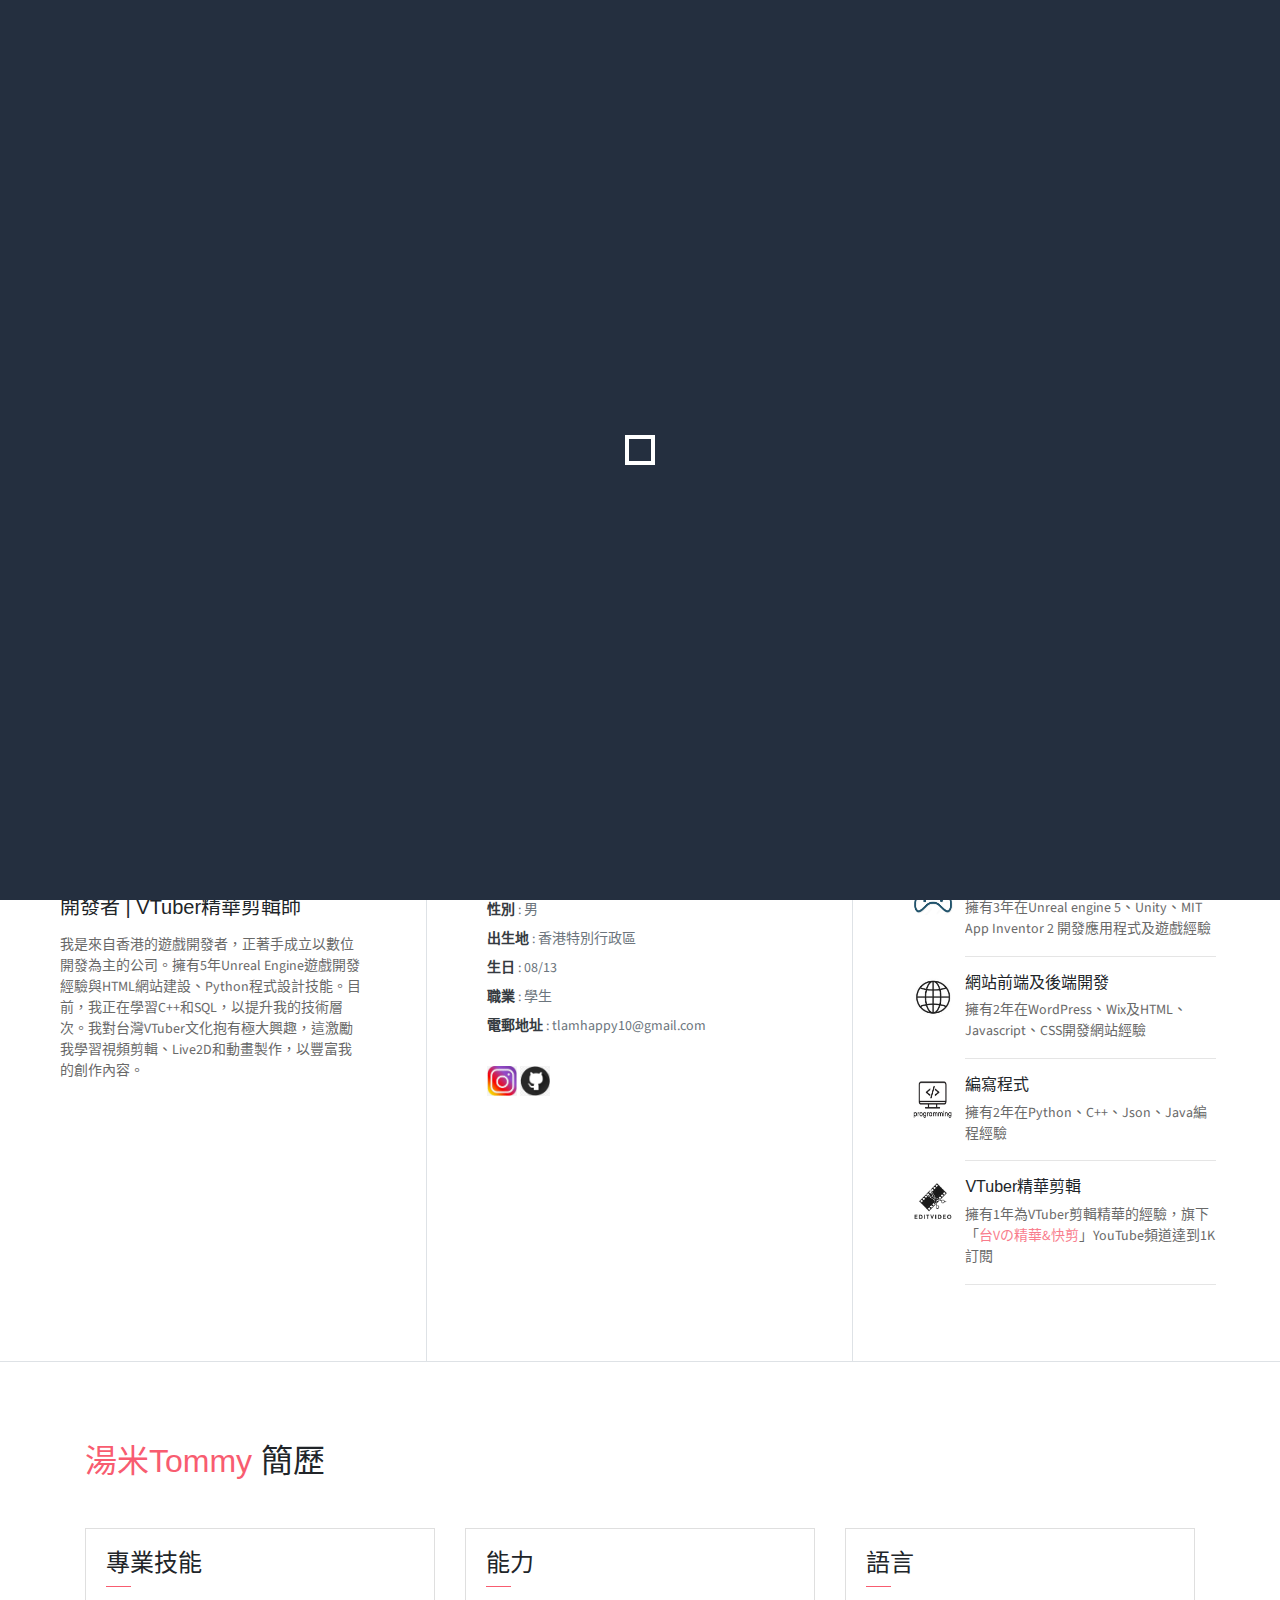
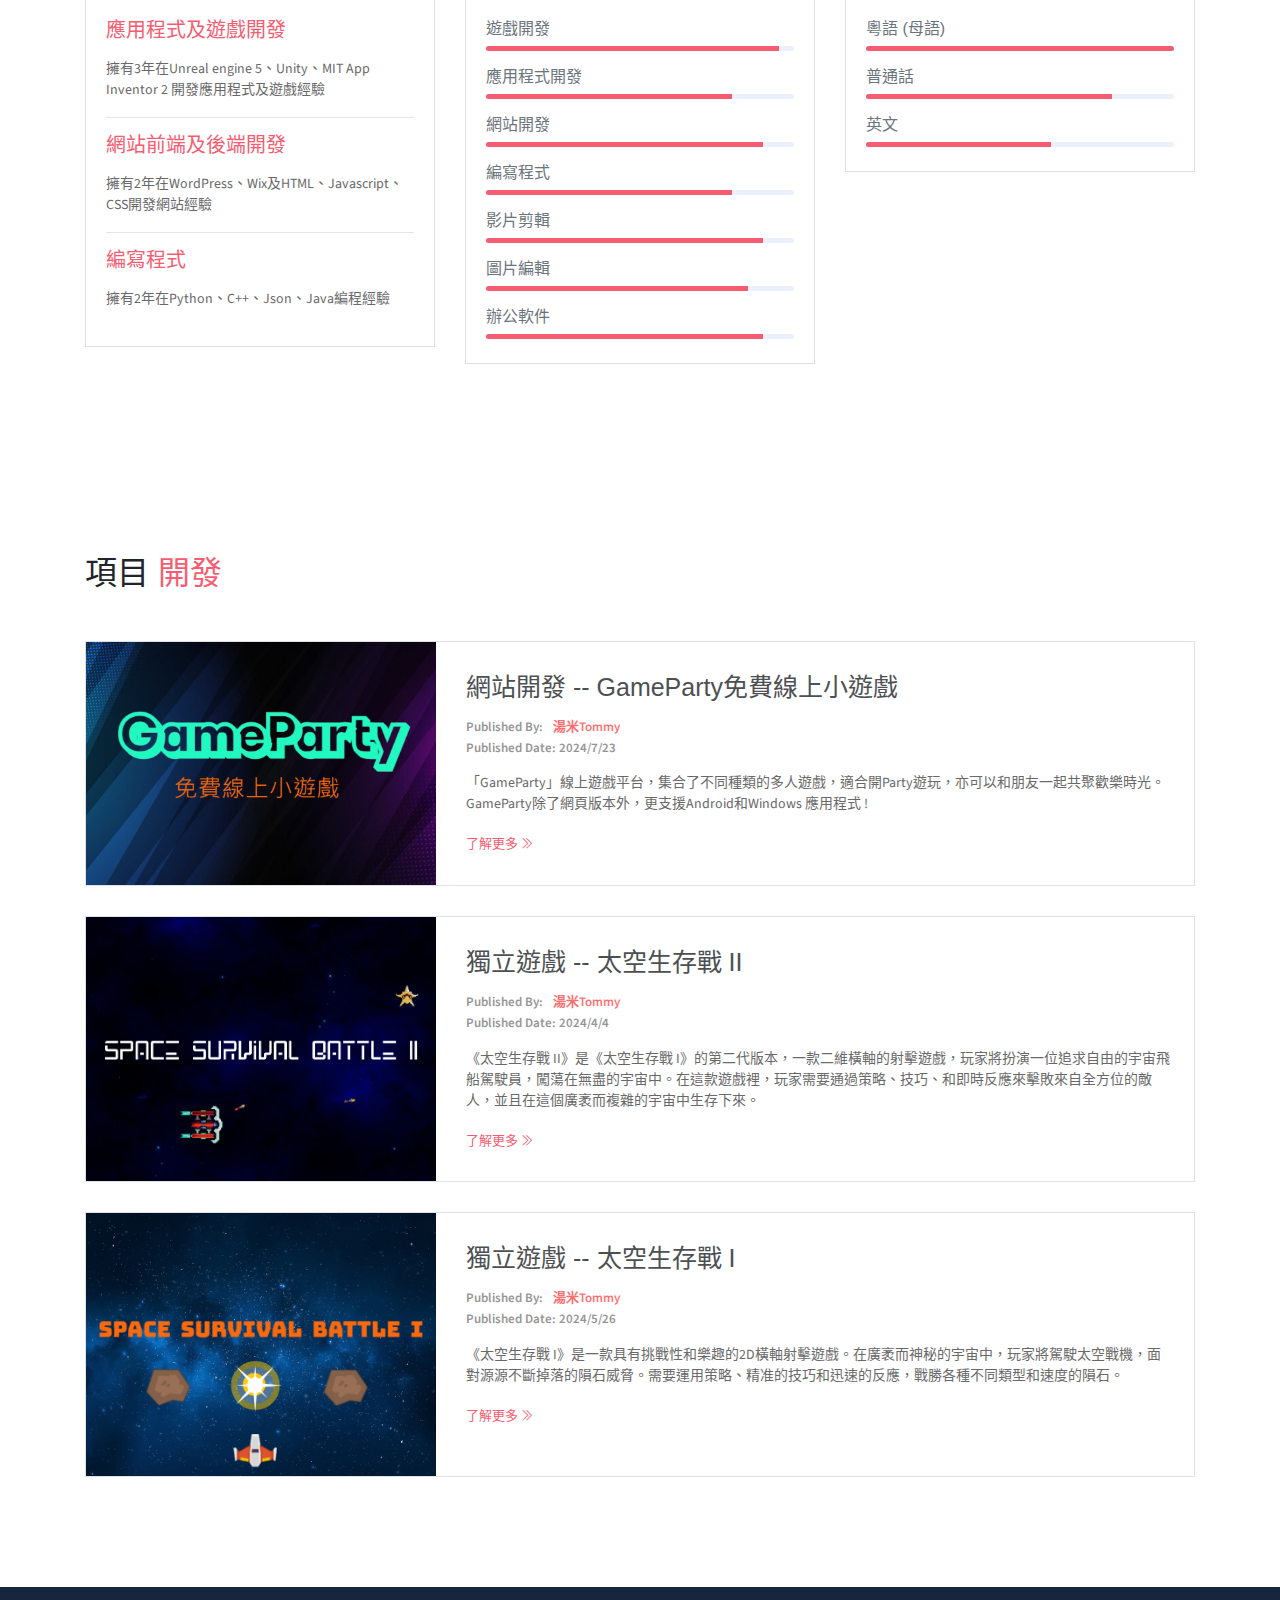
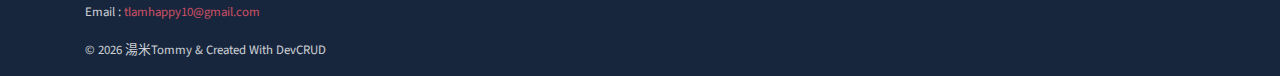
==== commit 74e665c4: "Update" ====
--- a/index.html
+++ b/index.html
@@ -77,7 +77,6 @@
                     <li><span>出生地</span> : 香港特別行政區</li>
                     <li><span>生日</span> : 08/13</li>
                     <li><span>職業</span> : 學生</li>
-                    <li><span>最高學歷</span> : 中學</li>
                     <li><span>電郵地址</span> : tlamhappy10@gmail.com</li>
                     <br>
                     <a href="https://www.instagram.com/hk_tommylam" target="_blank"><img src="assets/logo/instagram.jpg" height="30" width="30" alt="Instagram Logo"></a>
@@ -154,134 +153,73 @@
                 <div class="col-md-6 col-lg-4">
                     <div class="card">
                         <div class="card-header">
-                             <div class="mt-2">
-                                 <h4>專業證書</h4>
+                             <div class="pull-left">
+                                 <h4 class="mt-2">能力</h4>
                                  <span class="line"></span>  
                              </div>
                          </div>
-                         <div class="card-body">
-                             <h6 class="title text-danger">香港聖約翰急救證書</h6>
-                             <P>2024 - 2027</P>
-                             <P class="subtitle">已完成修讀由香港聖約翰救傷會舉辦「急救證書」課程，並成功通過急救考試。獲香港特別行政區政府認可之「急救證書」，證書有效期為三年。</P>
+                         <div class="card-body pb-2">
+                            <h6>遊戲開發</h6>
+                             <div class="progress mb-3">
+                                 <div class="progress-bar bg-danger" role="progressbar" style="width: 95%" aria-valuenow="25" aria-valuemin="0" aria-valuemax="100"></div>
+                             </div>
+                             <h6>應用程式開發</h6>
+                             <div class="progress mb-3">
+                                 <div class="progress-bar bg-danger" role="progressbar" style="width: 80%" aria-valuenow="25" aria-valuemin="0" aria-valuemax="100"></div>
+                             </div>
+                             <h6>網站開發</h6>
+                             <div class="progress mb-3">
+                                 <div class="progress-bar bg-danger" role="progressbar" style="width: 90%" aria-valuenow="50" aria-valuemin="0" aria-valuemax="100"></div>
+                             </div>
+                             <h6>編寫程式</h6>
+                             <div class="progress mb-3">
+                                 <div class="progress-bar bg-danger" role="progressbar" style="width: 80%" aria-valuenow="75" aria-valuemin="0" aria-valuemax="100"></div>
+                             </div>
+                             <h6>影片剪輯</h6>
+                             <div class="progress mb-3">
+                                 <div class="progress-bar bg-danger" role="progressbar" style="width: 90%" aria-valuenow="75" aria-valuemin="0" aria-valuemax="100"></div>
+                             </div>
+                             <h6>圖片編輯</h6>
+                             <div class="progress mb-3">
+                                 <div class="progress-bar bg-danger" role="progressbar" style="width: 85%" aria-valuenow="75" aria-valuemin="0" aria-valuemax="100"></div>
+                             </div>
+                             <h6>辦公軟件</h6>
+                             <div class="progress mb-3">
+                                 <div class="progress-bar bg-danger" role="progressbar" style="width: 90%" aria-valuenow="75" aria-valuemin="0" aria-valuemax="100"></div>
+                             </div>
                          </div>
                      </div>
+                    
                 </div>
                 <div class="col-lg-4">
                     <div class="card">
-                       <div class="card-header">
-                            <div class="pull-left">
-                                <h4 class="mt-2">能力</h4>
-                                <span class="line"></span>  
-                            </div>
-                        </div>
-                        <div class="card-body pb-2">
-                           <h6>遊戲開發</h6>
-                            <div class="progress mb-3">
-                                <div class="progress-bar bg-danger" role="progressbar" style="width: 95%" aria-valuenow="25" aria-valuemin="0" aria-valuemax="100"></div>
-                            </div>
-                            <h6>應用程式開發</h6>
-                            <div class="progress mb-3">
-                                <div class="progress-bar bg-danger" role="progressbar" style="width: 80%" aria-valuenow="25" aria-valuemin="0" aria-valuemax="100"></div>
-                            </div>
-                            <h6>網站開發</h6>
-                            <div class="progress mb-3">
-                                <div class="progress-bar bg-danger" role="progressbar" style="width: 90%" aria-valuenow="50" aria-valuemin="0" aria-valuemax="100"></div>
-                            </div>
-                            <h6>編寫程式</h6>
-                            <div class="progress mb-3">
-                                <div class="progress-bar bg-danger" role="progressbar" style="width: 80%" aria-valuenow="75" aria-valuemin="0" aria-valuemax="100"></div>
-                            </div>
-                            <h6>影片剪輯</h6>
-                            <div class="progress mb-3">
-                                <div class="progress-bar bg-danger" role="progressbar" style="width: 90%" aria-valuenow="75" aria-valuemin="0" aria-valuemax="100"></div>
-                            </div>
-                            <h6>圖片編輯</h6>
-                            <div class="progress mb-3">
-                                <div class="progress-bar bg-danger" role="progressbar" style="width: 85%" aria-valuenow="75" aria-valuemin="0" aria-valuemax="100"></div>
-                            </div>
-                            <h6>辦公軟件</h6>
-                            <div class="progress mb-3">
-                                <div class="progress-bar bg-danger" role="progressbar" style="width: 90%" aria-valuenow="75" aria-valuemin="0" aria-valuemax="100"></div>
-                            </div>
-                        </div>
-                    </div>
-                    <div class="card">
-                       <div class="card-header">
-                            <div class="pull-left">
-                                <h4 class="mt-2">語言</h4>
-                                <span class="line"></span>  
-                            </div>
-                        </div>
-                        <div class="card-body pb-2">
-                           <h6>粵語 (母語)</h6>
-                            <div class="progress mb-3">
-                                <div class="progress-bar bg-danger" role="progressbar" style="width: 100%" aria-valuenow="25" aria-valuemin="0" aria-valuemax="100"></div>
-                            </div>
-                            <h6>普通話</h6>
-                            <div class="progress mb-3">
-                                <div class="progress-bar bg-danger" role="progressbar" style="width: 80%" aria-valuenow="25" aria-valuemin="0" aria-valuemax="100"></div>
-                            </div>
-                            <h6>英文</h6>
-                            <div class="progress mb-3">
-                                <div class="progress-bar bg-danger" role="progressbar" style="width: 60%" aria-valuenow="50" aria-valuemin="0" aria-valuemax="100"></div>
-                            </div>
-                        </div>
-                    </div>
+                        <div class="card-header">
+                             <div class="pull-left">
+                                 <h4 class="mt-2">語言</h4>
+                                 <span class="line"></span>  
+                             </div>
+                         </div>
+                         <div class="card-body pb-2">
+                            <h6>粵語 (母語)</h6>
+                             <div class="progress mb-3">
+                                 <div class="progress-bar bg-danger" role="progressbar" style="width: 100%" aria-valuenow="25" aria-valuemin="0" aria-valuemax="100"></div>
+                             </div>
+                             <h6>普通話</h6>
+                             <div class="progress mb-3">
+                                 <div class="progress-bar bg-danger" role="progressbar" style="width: 80%" aria-valuenow="25" aria-valuemin="0" aria-valuemax="100"></div>
+                             </div>
+                             <h6>英文</h6>
+                             <div class="progress mb-3">
+                                 <div class="progress-bar bg-danger" role="progressbar" style="width: 60%" aria-valuenow="50" aria-valuemin="0" aria-valuemax="100"></div>
+                             </div>
+                         </div>
+                     </div>
                 </div>
             </div>
         </div>
     </section>
 
-    <section class="section bg-dark text-center">
-        <div class="container">
-            <div class="row text-center">
-                <div class="col-md-6 col-lg-3">
-                    <div class="row ">
-                        <div class="col-5 text-right text-light border-right py-3">
-                            <div class="m-auto"><i class="ti-alarm-clock icon-xl"></i></div>
-                        </div>
-                        <div class="col-7 text-left py-3">
-                            <h1 class="text-danger font-weight-bold font40">500+</h1>
-                            <p class="text-light mb-1">開發經驗</p>
-                        </div>
-                    </div>
-                </div>
-                <div class="col-md-6 col-lg-3">
-                    <div class="row">
-                        <div class="col-5 text-right text-light border-right py-3">
-                            <div class="m-auto"><i class="ti-layers-alt icon-xl"></i></div>
-                        </div>
-                        <div class="col-7 text-left py-3">
-                            <h1 class="text-danger font-weight-bold font40">3+</h1>
-                            <p class="text-light mb-1">完成項目</p>
-                        </div>
-                    </div>
-                </div>
-                <div class="col-md-6 col-lg-3">
-                    <div class="row">
-                        <div class="col-5 text-right text-light border-right py-3">
-                            <div class="m-auto"><i class="ti-face-smile icon-xl"></i></div>
-                        </div>
-                        <div class="col-7 text-left py-3">
-                            <h1 class="text-danger font-weight-bold font40">4+</h1>
-                            <p class="text-light mb-1">義工參與次數</p>
-                        </div>
-                    </div>
-                </div>
-                <div class="col-md-6 col-lg-3">
-                    <div class="row">
-                        <div class="col-5 text-right text-light border-right py-3">
-                            <div class="m-auto"><i class="ti-heart-broken icon-xl"></i></div>
-                        </div>
-                        <div class="col-7 text-left py-3">
-                            <h1 class="text-danger font-weight-bold font40">12+</h1>
-                            <p class="text-light mb-1">義工參與時數</p>
-                        </div>
-                    </div>
-                </div>
-            </div>
-        </div>
-    </section>
+
 
     <section class="section" id="project">
         <div class="container">
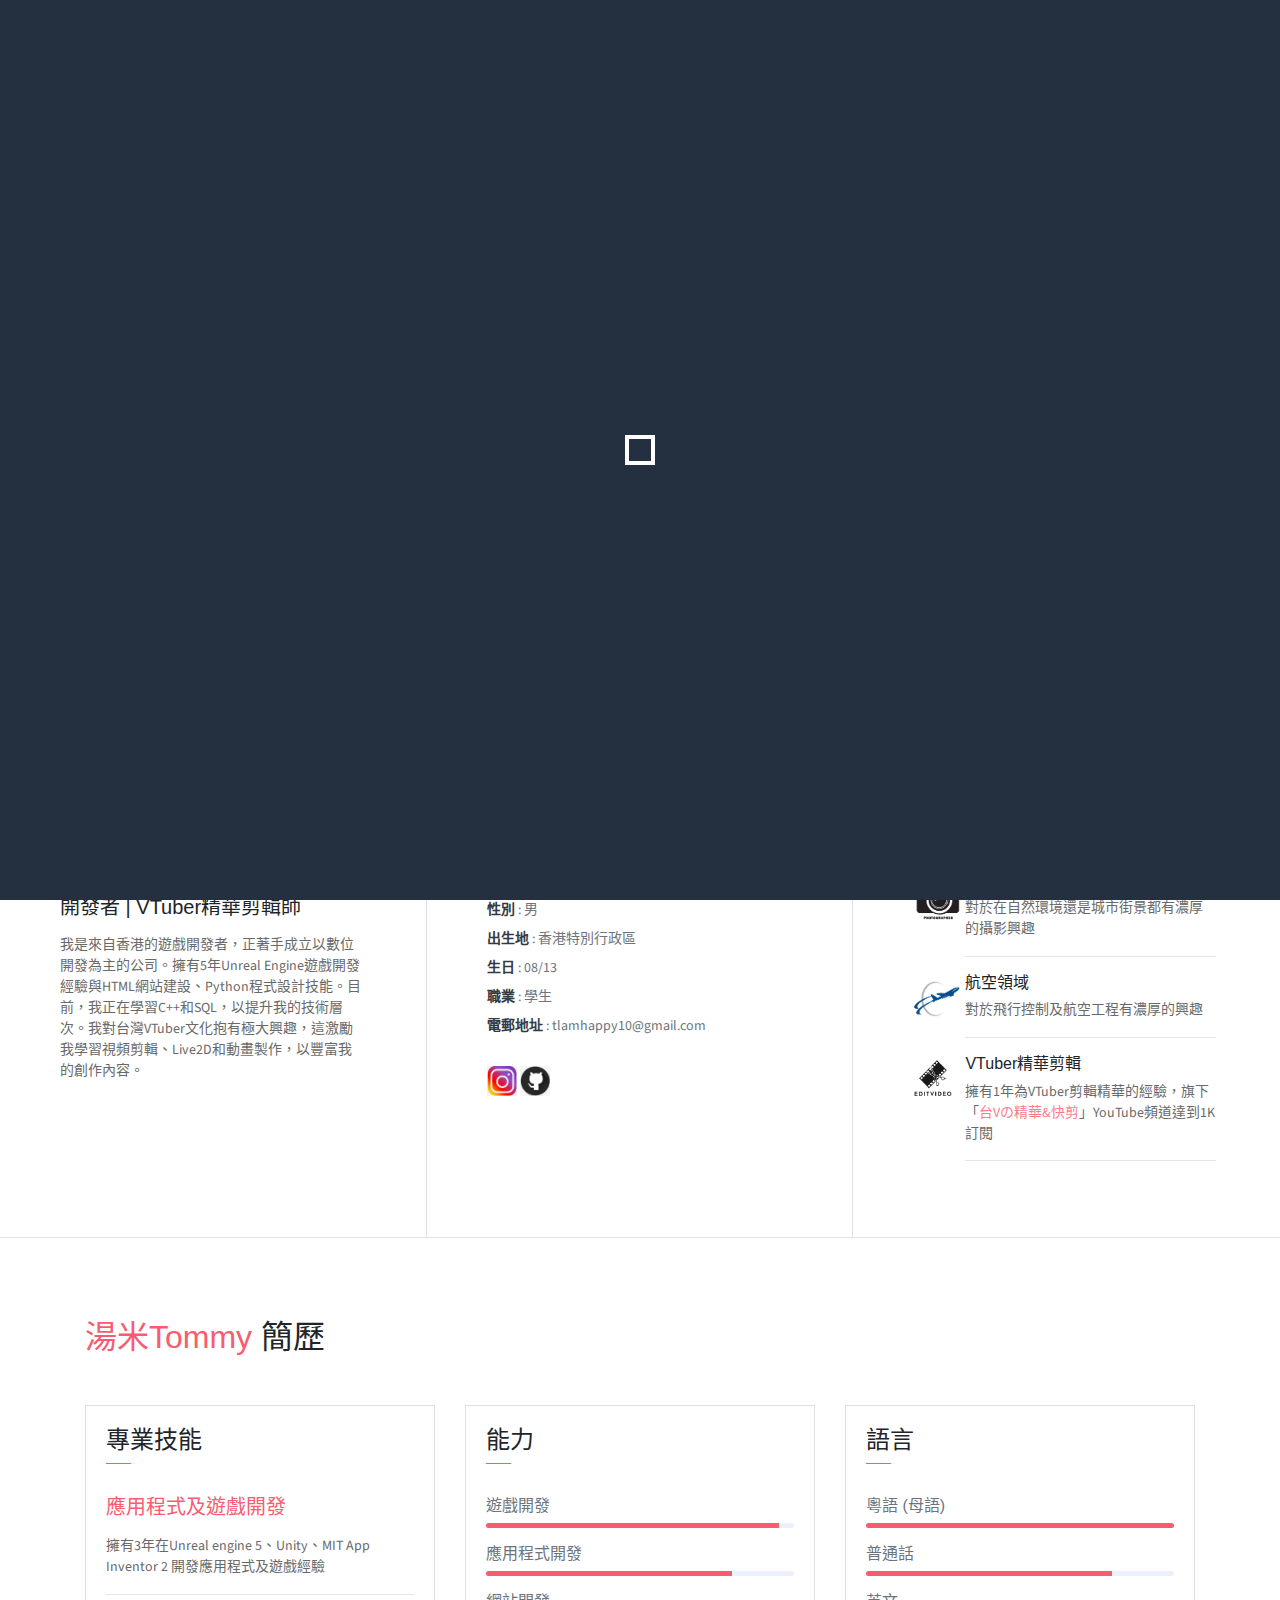
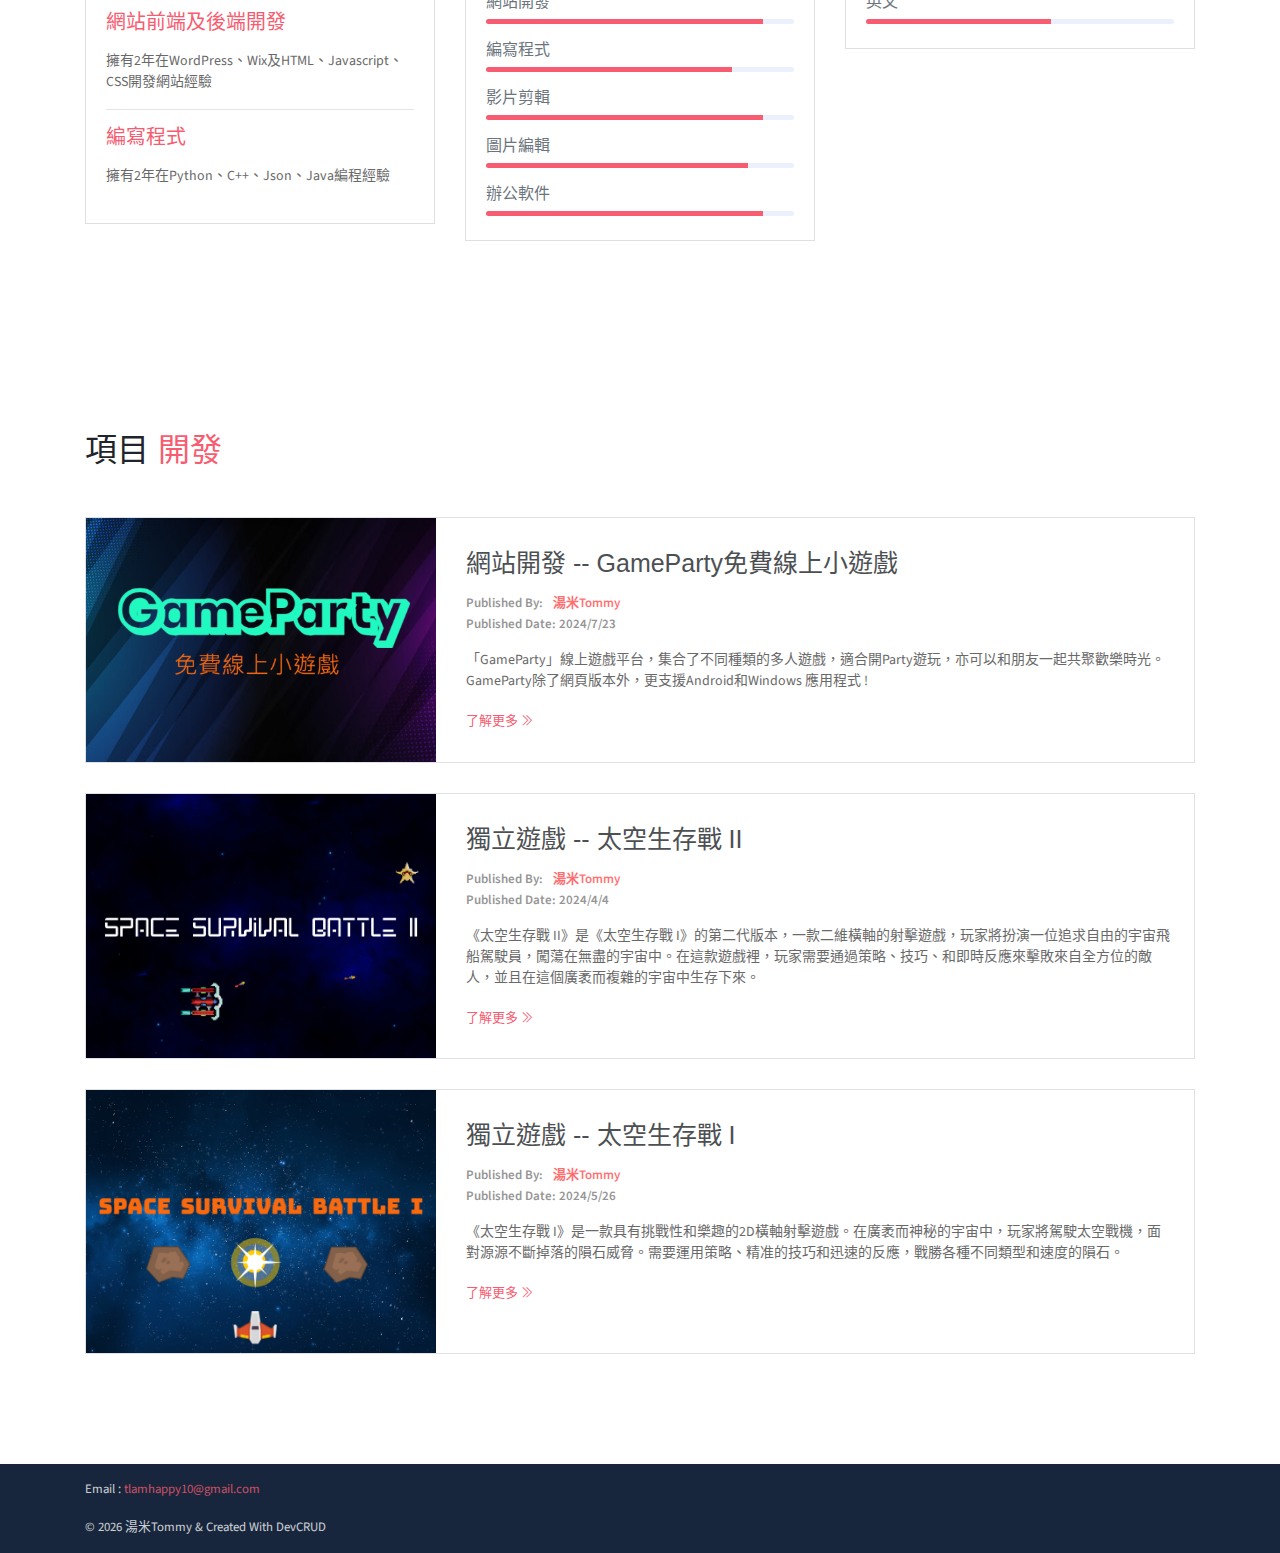
==== commit dc98abf6: "Update" ====
--- a/index.html
+++ b/index.html
@@ -5,6 +5,7 @@
     <meta name="viewport" content="width=device-width, initial-scale=1, shrink-to-fit=no">
     <meta name="description" content="獨立遊戲開發者 | 網站及應用程式開發者 | VTuber精華剪輯師">
     <meta name="author" content="湯米Tommy">
+    <meta name="keywords" content="湯米Tommy, HK TommyLam, TommyLam, HK_TommyLam, 湯米, Tommy">
     <meta name="google-site-verification" content="DgGkWtkJ2e0lTS4QLlCNPkj7BRNTmtZaWNwVP-qAZJE" />
     <title>湯米Tommy 個人網站</title>
     <link rel="icon" type="image/x-icon" href="assets/imgs/avatar.jpg">
@@ -87,26 +88,18 @@
                 <h3 class="font-weight-light">興趣</h3>
                 <span class="line mb-5"></span>
                 <div class="row">
-                    <div class="col-1 text-danger pt-1"><img src="assets/logo/gamepad.jpg" height=40 width=40></div>
+                    <div class="col-1 text-danger pt-1"><img src="assets/logo/camera.png" height=50 width=50></div>
                     <div class="col-10 ml-auto mr-1">
-                        <h6>應用程式及遊戲開發</h6>
-                        <p class="subtitle">擁有3年在Unreal engine 5、Unity、MIT App Inventor 2 開發應用程式及遊戲經驗</p>
+                        <h6>攝影</h6>
+                        <p class="subtitle">對於在自然環境還是城市街景都有濃厚的攝影興趣</p>
                         <hr>
                     </div>
                 </div>
                 <div class="row">
-                    <div class="col-1 text-danger pt-1"><img src="assets/logo/website.jpg" height=40 width=40></div>
+                    <div class="col-1 text-danger pt-1"><img src="assets/logo/aviation.jpg" height=40 width=50></div>
                     <div class="col-10 ml-auto mr-1">
-                        <h6>網站前端及後端開發</h6>
-                        <p class="subtitle">擁有2年在WordPress、Wix及HTML、Javascript、CSS開發網站經驗</p>
-                        <hr>
-                    </div>
-                </div>
-                <div class="row">
-                    <div class="col-1 text-danger pt-1"><img src="assets/logo/programmer.jpg" height=40 width=40></div>
-                    <div class="col-10 ml-auto mr-1">
-                        <h6>編寫程式</h6>
-                        <p class="subtitle">擁有2年在Python、C++、Json、Java編程經驗</p>
+                        <h6>航空領域</h6>
+                        <p class="subtitle">對於飛行控制及航空工程有濃厚的興趣</p>
                         <hr>
                     </div>
                 </div>
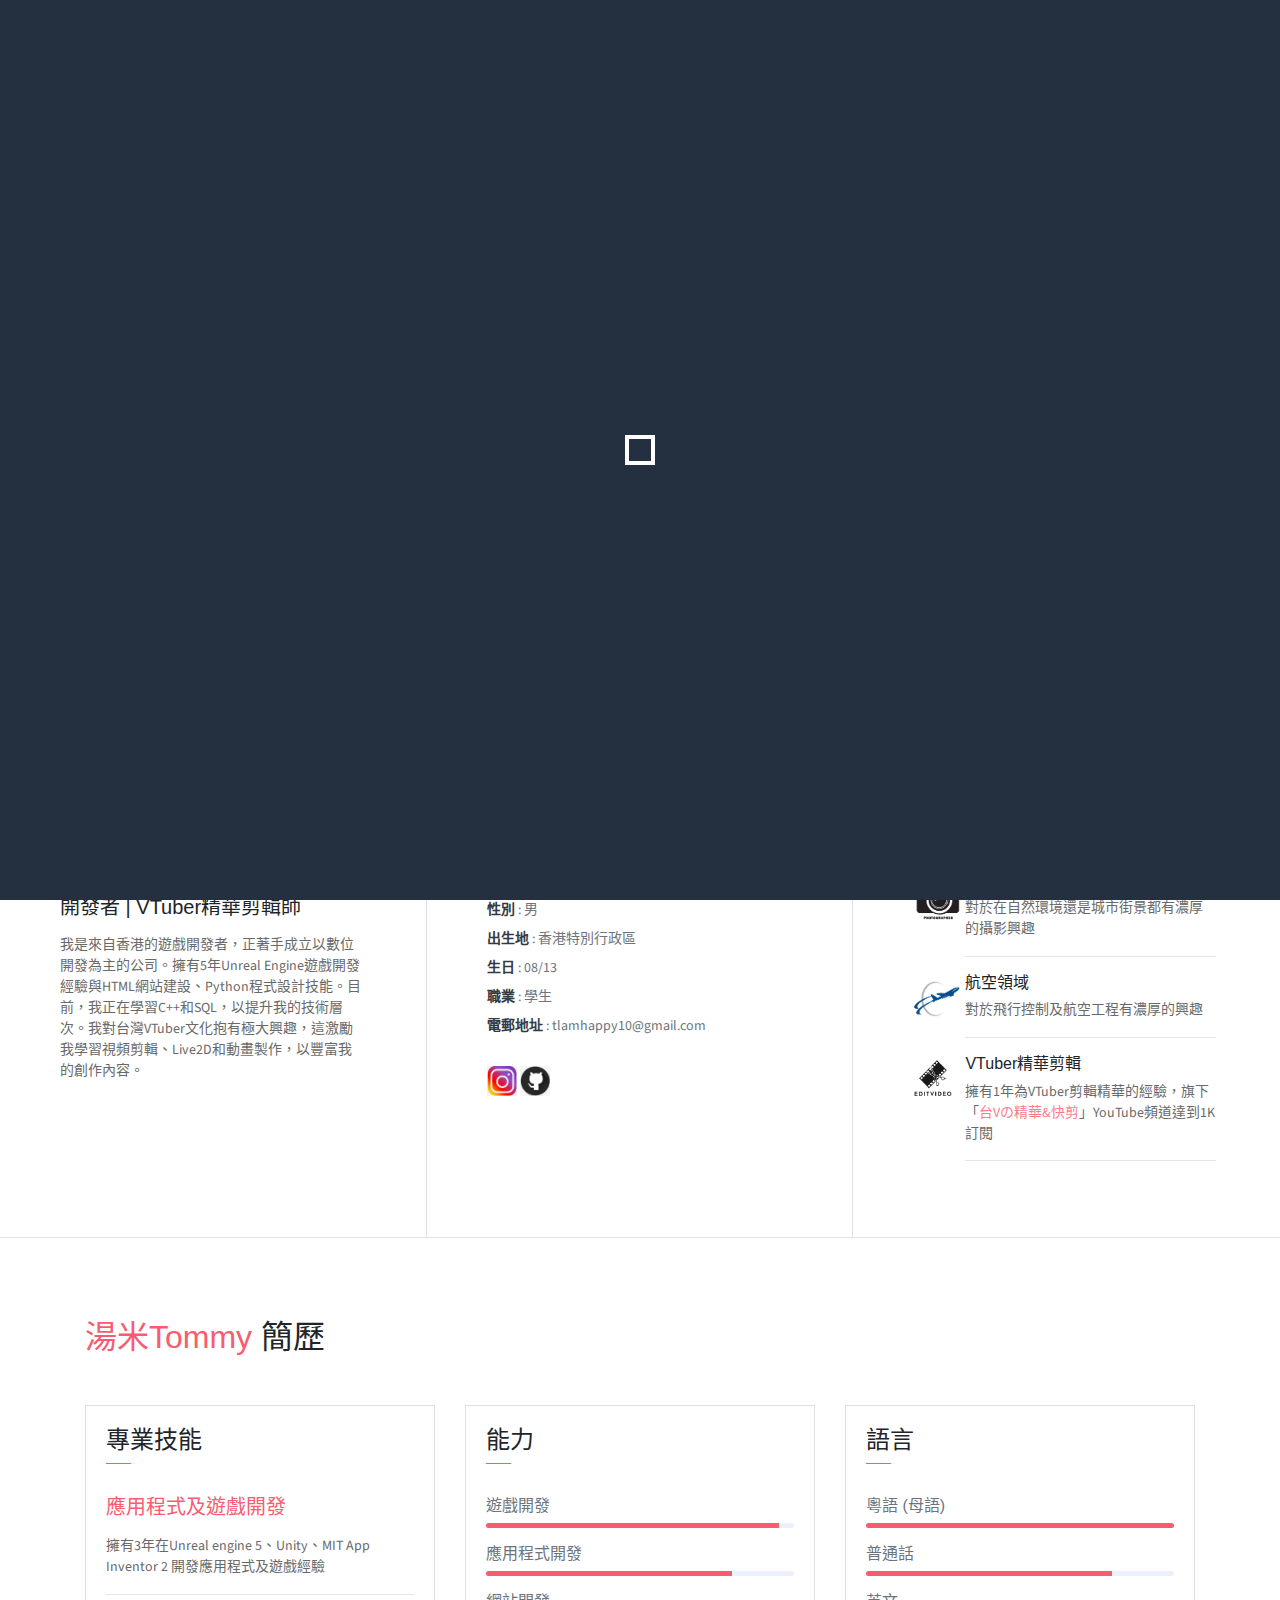
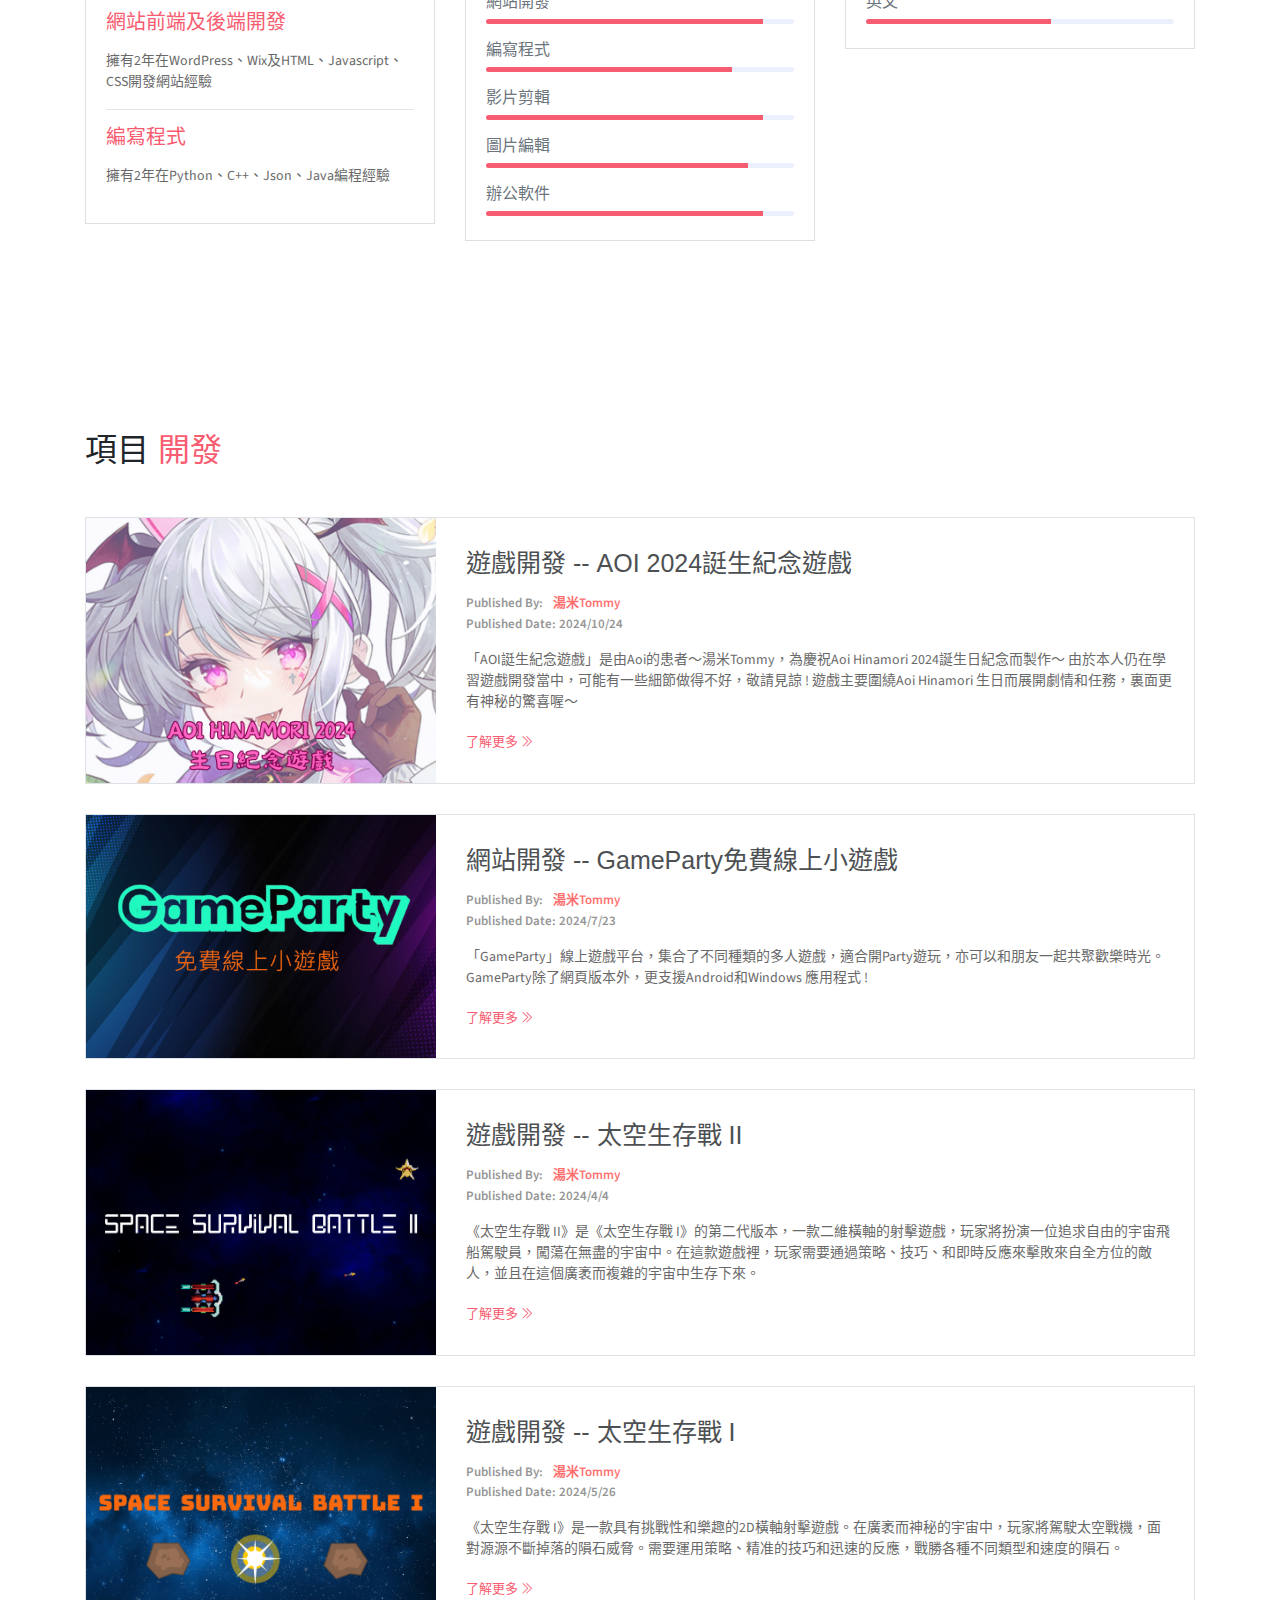
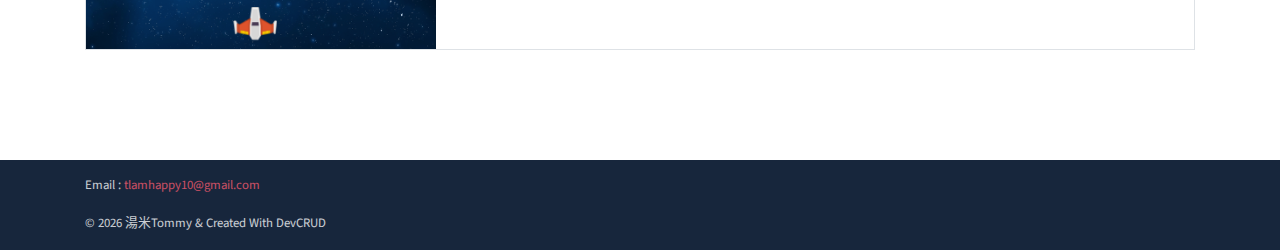
==== commit a5ecf1fd: "Update" ====
--- a/index.html
+++ b/index.html
@@ -13,6 +13,15 @@
     <link rel="stylesheet" href="assets/vendors/themify-icons/css/themify-icons.css">
     <!-- Bootstrap + main styles -->
 	<link rel="stylesheet" href="assets/css/stylesheet.css">
+    <!-- Google tag (gtag.js) -->
+    <script async src="https://www.googletagmanager.com/gtag/js?id=G-S314217MMY"></script>
+    <script>
+    window.dataLayer = window.dataLayer || [];
+    function gtag(){dataLayer.push(arguments);}
+    gtag('js', new Date());
+
+    gtag('config', 'G-S314217MMY');
+    </script>
 
 </head>
 <body data-spy="scroll" data-target=".navbar" data-offset="40" id="home" class="preload">
@@ -53,6 +62,9 @@
                 <ul class="navbar-nav ml-auto">
                     <li class="nav-item">
                         <a href="#project" class="nav-link">項目</a>
+                    </li>
+                    <li class="nav-item">
+                        <a href="https://www.instagram.com/hk_tommylam.photography" class="nav-link" target="_blank">攝影集</a>
                     </li>
                     <li class="nav-item last-item">
                         <a href="#contact" class="nav-link">聯絡</a>
@@ -220,6 +232,27 @@
             <div class="row">
                 <div class="blog-card">
                     <div class="img-holder">
+                        <img src="assets/imgs/2024AoiHinamoriBirthdayGame.png" alt="GameParty Header Image">
+                    </div>
+                    <div class="content-holder">
+                        <h6 class="title">遊戲開發 -- AOI 2024誔生紀念遊戲</h6>
+                        <p class="post-details">
+                            <a>Published By:<a href="#" style="color: red;">湯米Tommy</a></a>
+                            <br>
+                            <a>Published Date: 2024/10/24</a>
+                        </p>
+                        
+                        <p>「AOI誔生紀念遊戲」是由Aoi的患者～湯米Tommy，為慶祝Aoi Hinamori 2024誕生日紀念而製作～
+
+                            由於本人仍在學習遊戲開發當中，可能有一些細節做得不好，敬請見諒 !
+                            
+                            遊戲主要圍繞Aoi Hinamori 生日而展開劇情和任務，裏面更有神秘的驚喜喔～</p>
+
+                        <a href="https://birthday2024.aoihinamori.tw/" class="read-more" target="_blank">了解更多 <i class="ti-angle-double-right"></i></a>
+                    </div>
+                </div>
+                <div class="blog-card">
+                    <div class="img-holder">
                         <img src="assets/imgs/GameParty.png" alt="GameParty Header Image">
                     </div>
                     <div class="content-holder">
@@ -240,7 +273,7 @@
                         <img src="assets/imgs/SpaceSurvivalBattleII.png" alt="Space Survival Battle II Header Image">
                     </div>
                     <div class="content-holder">
-                        <h6 class="title">獨立遊戲 -- 太空生存戰 II</h6>
+                        <h6 class="title">遊戲開發 -- 太空生存戰 II</h6>
 
                         <p class="post-details">
                             <a>Published By:<a href="#" style="color: red;">湯米Tommy</a></a>
@@ -258,7 +291,7 @@
                         <img src="assets/imgs/SpaceSurvivalBattleI.png" alt="Space Survival Battle I Header Image">
                     </div>
                     <div class="content-holder">
-                        <h6 class="title">獨立遊戲 -- 太空生存戰 I</h6>
+                        <h6 class="title">遊戲開發 -- 太空生存戰 I</h6>
 
                         <p class="post-details">
                             <a>Published By:<a href="#" style="color: red;">湯米Tommy</a></a>
@@ -275,7 +308,6 @@
             </div>
         </div>
     </section>
-
     <footer class="footer py-3" id="contact">
           <div class="container">
             <p class="small mb-0 text-light">
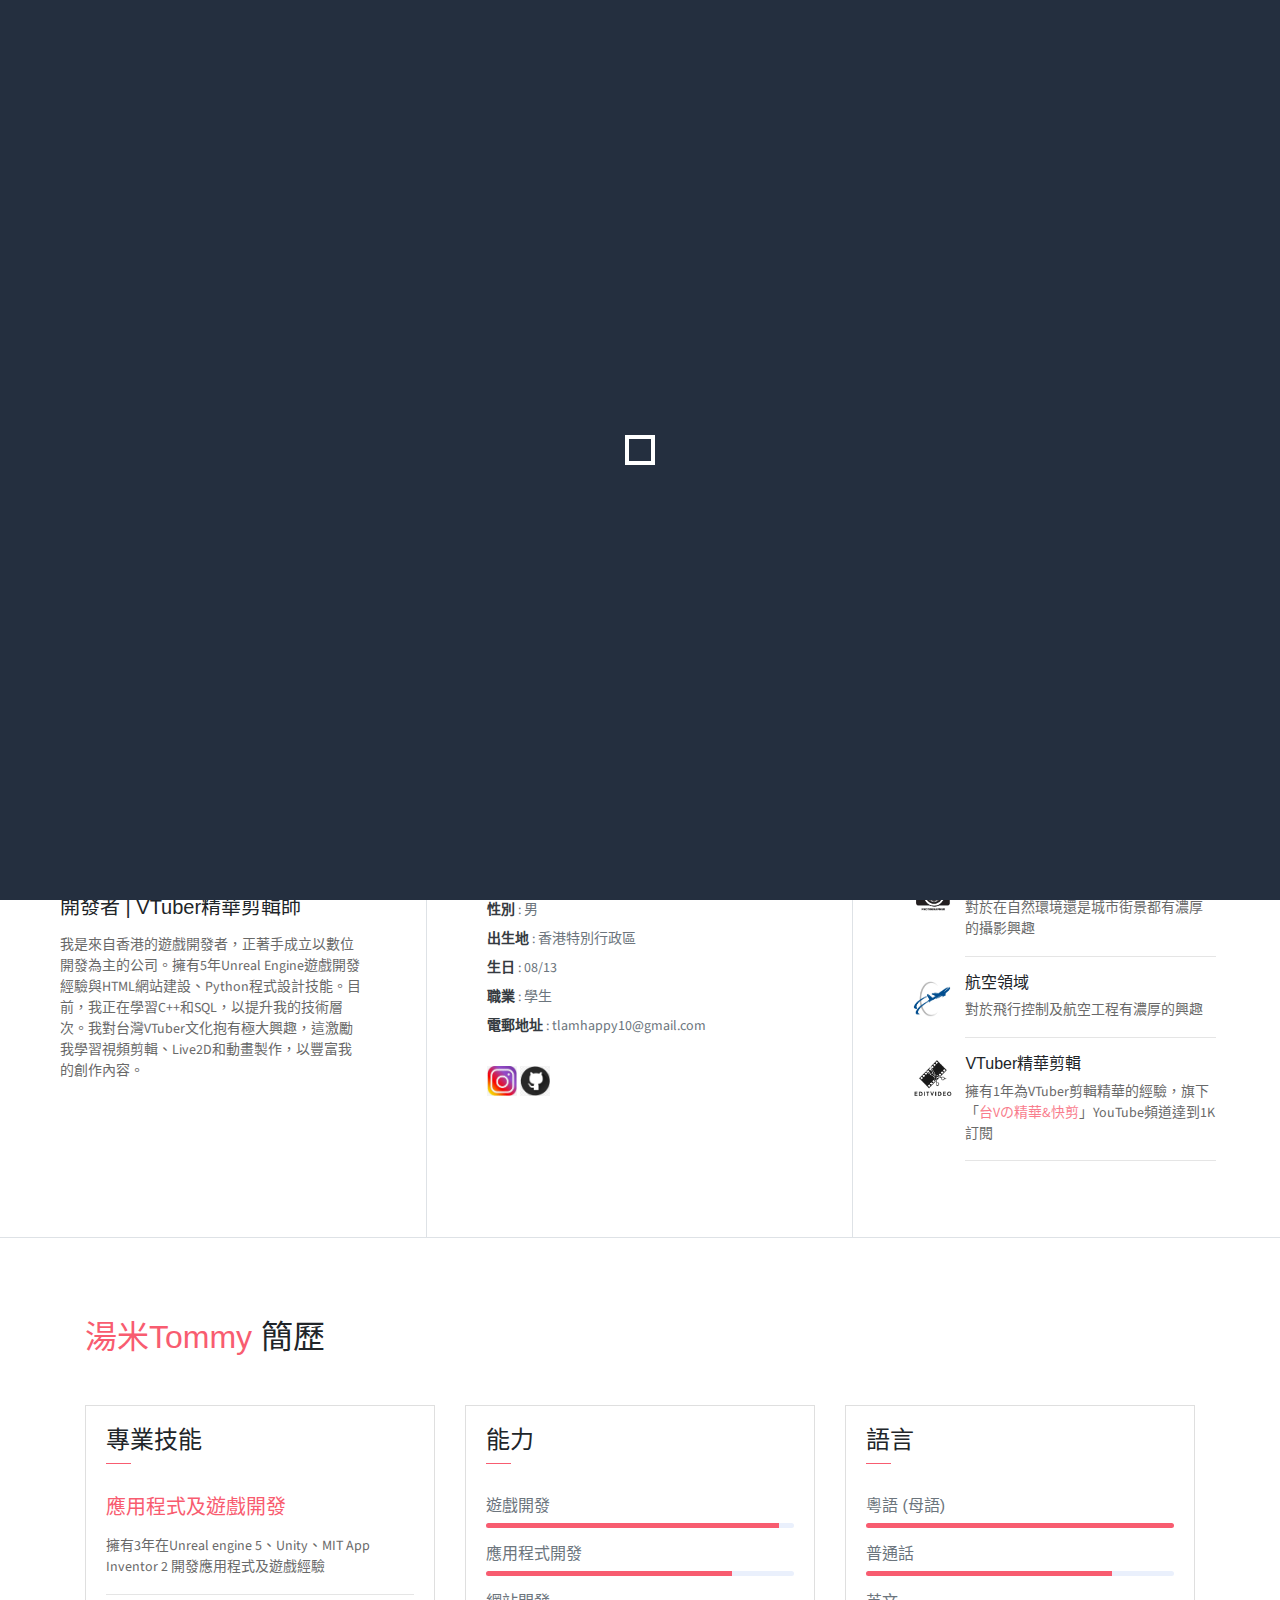
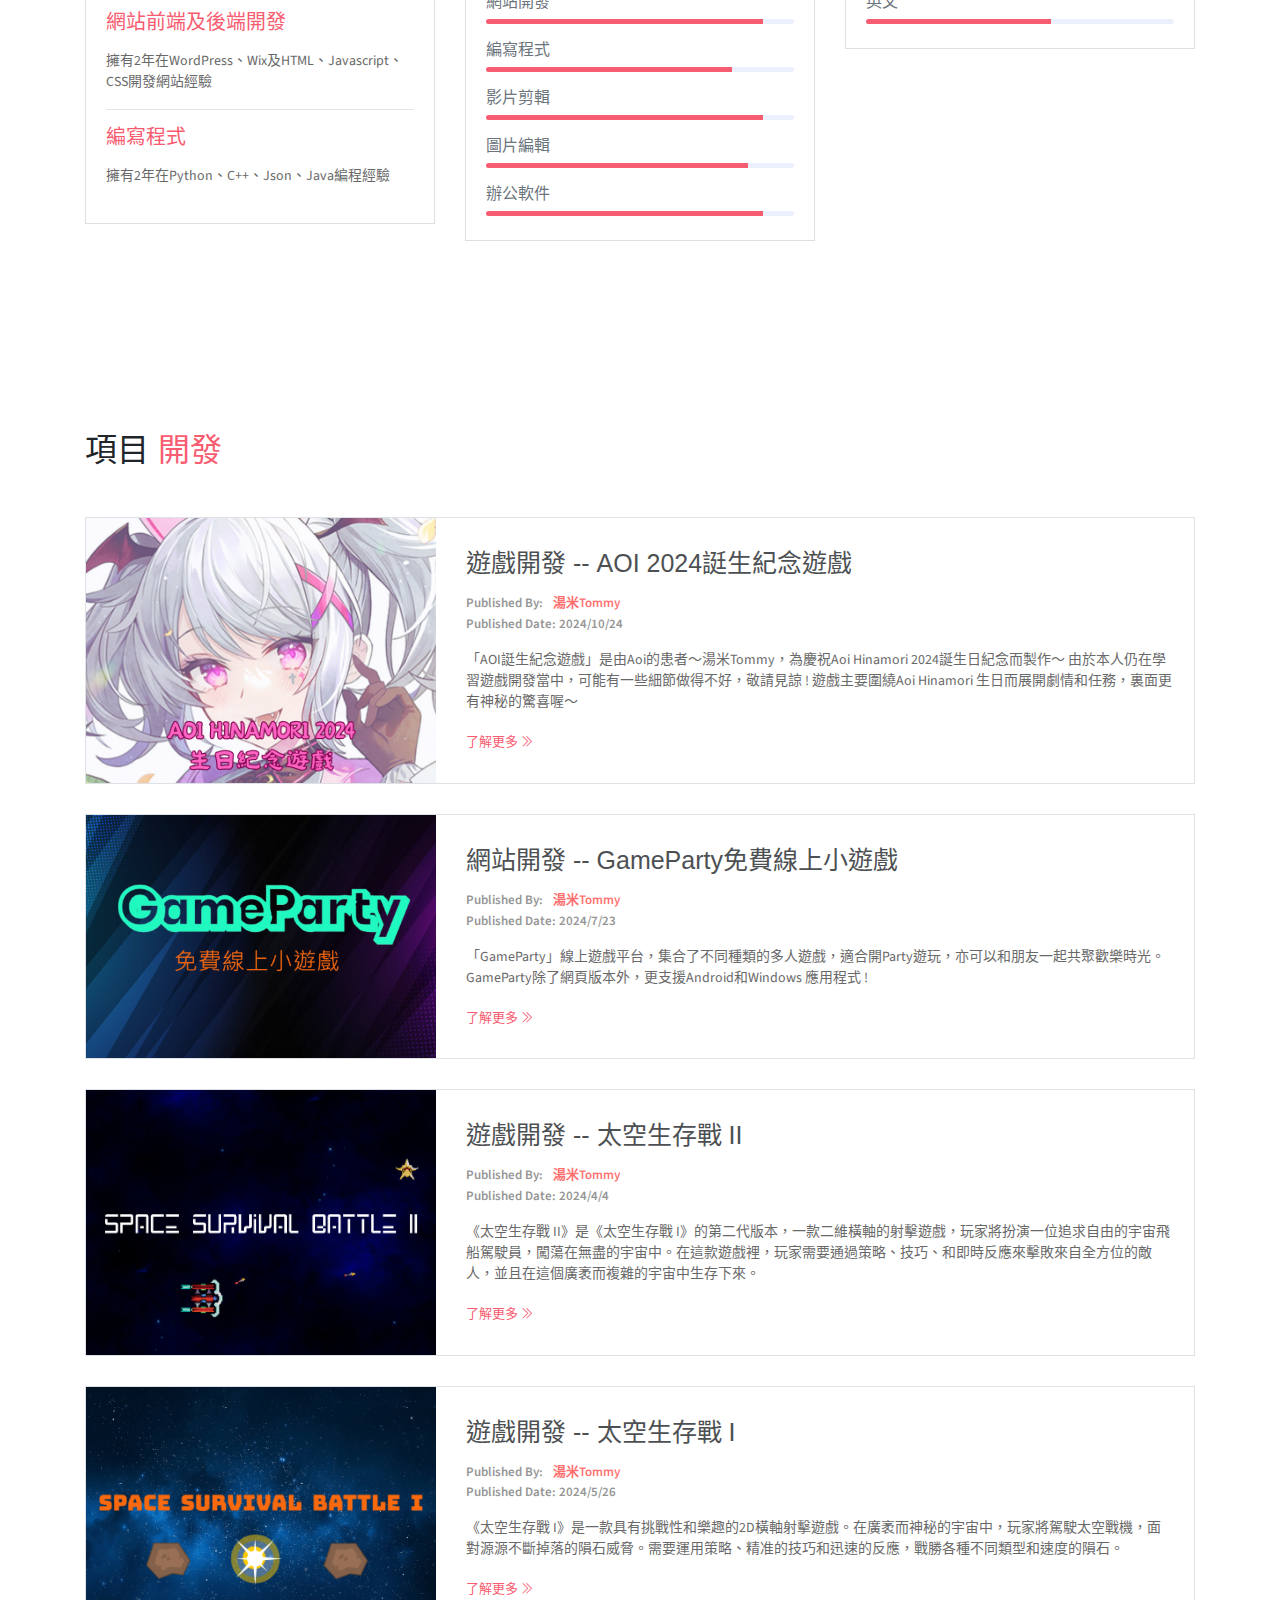
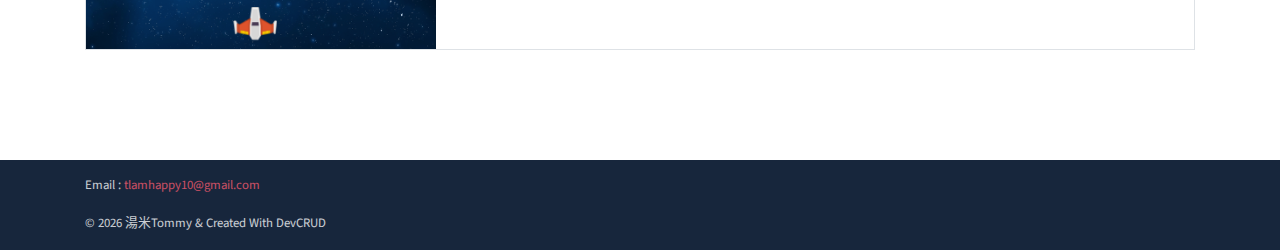
==== commit f65f0aa0: "Update index.html" ====
--- a/index.html
+++ b/index.html
@@ -67,7 +67,7 @@
                         <a href="https://www.instagram.com/hk_tommylam.photography" class="nav-link" target="_blank">攝影集</a>
                     </li>
                     <li class="nav-item last-item">
-                        <a href="#contact" class="nav-link">聯絡</a>
+                        <a href="https://hk-tommy.github.io/Blog/" target="_blank" class="nav-link">博客Blog</a>
                     </li>
                 </ul>
             </div>
@@ -100,7 +100,7 @@
                 <h3 class="font-weight-light">興趣</h3>
                 <span class="line mb-5"></span>
                 <div class="row">
-                    <div class="col-1 text-danger pt-1"><img src="assets/logo/camera.png" height=50 width=50></div>
+                    <div class="col-1 text-danger pt-1"><img src="assets/logo/camera.png" height=40 width=40></div>
                     <div class="col-10 ml-auto mr-1">
                         <h6>攝影</h6>
                         <p class="subtitle">對於在自然環境還是城市街景都有濃厚的攝影興趣</p>
@@ -108,7 +108,7 @@
                     </div>
                 </div>
                 <div class="row">
-                    <div class="col-1 text-danger pt-1"><img src="assets/logo/aviation.jpg" height=40 width=50></div>
+                    <div class="col-1 text-danger pt-1"><img src="assets/logo/aviation.jpg" height=40 width=40></div>
                     <div class="col-10 ml-auto mr-1">
                         <h6>航空領域</h6>
                         <p class="subtitle">對於飛行控制及航空工程有濃厚的興趣</p>
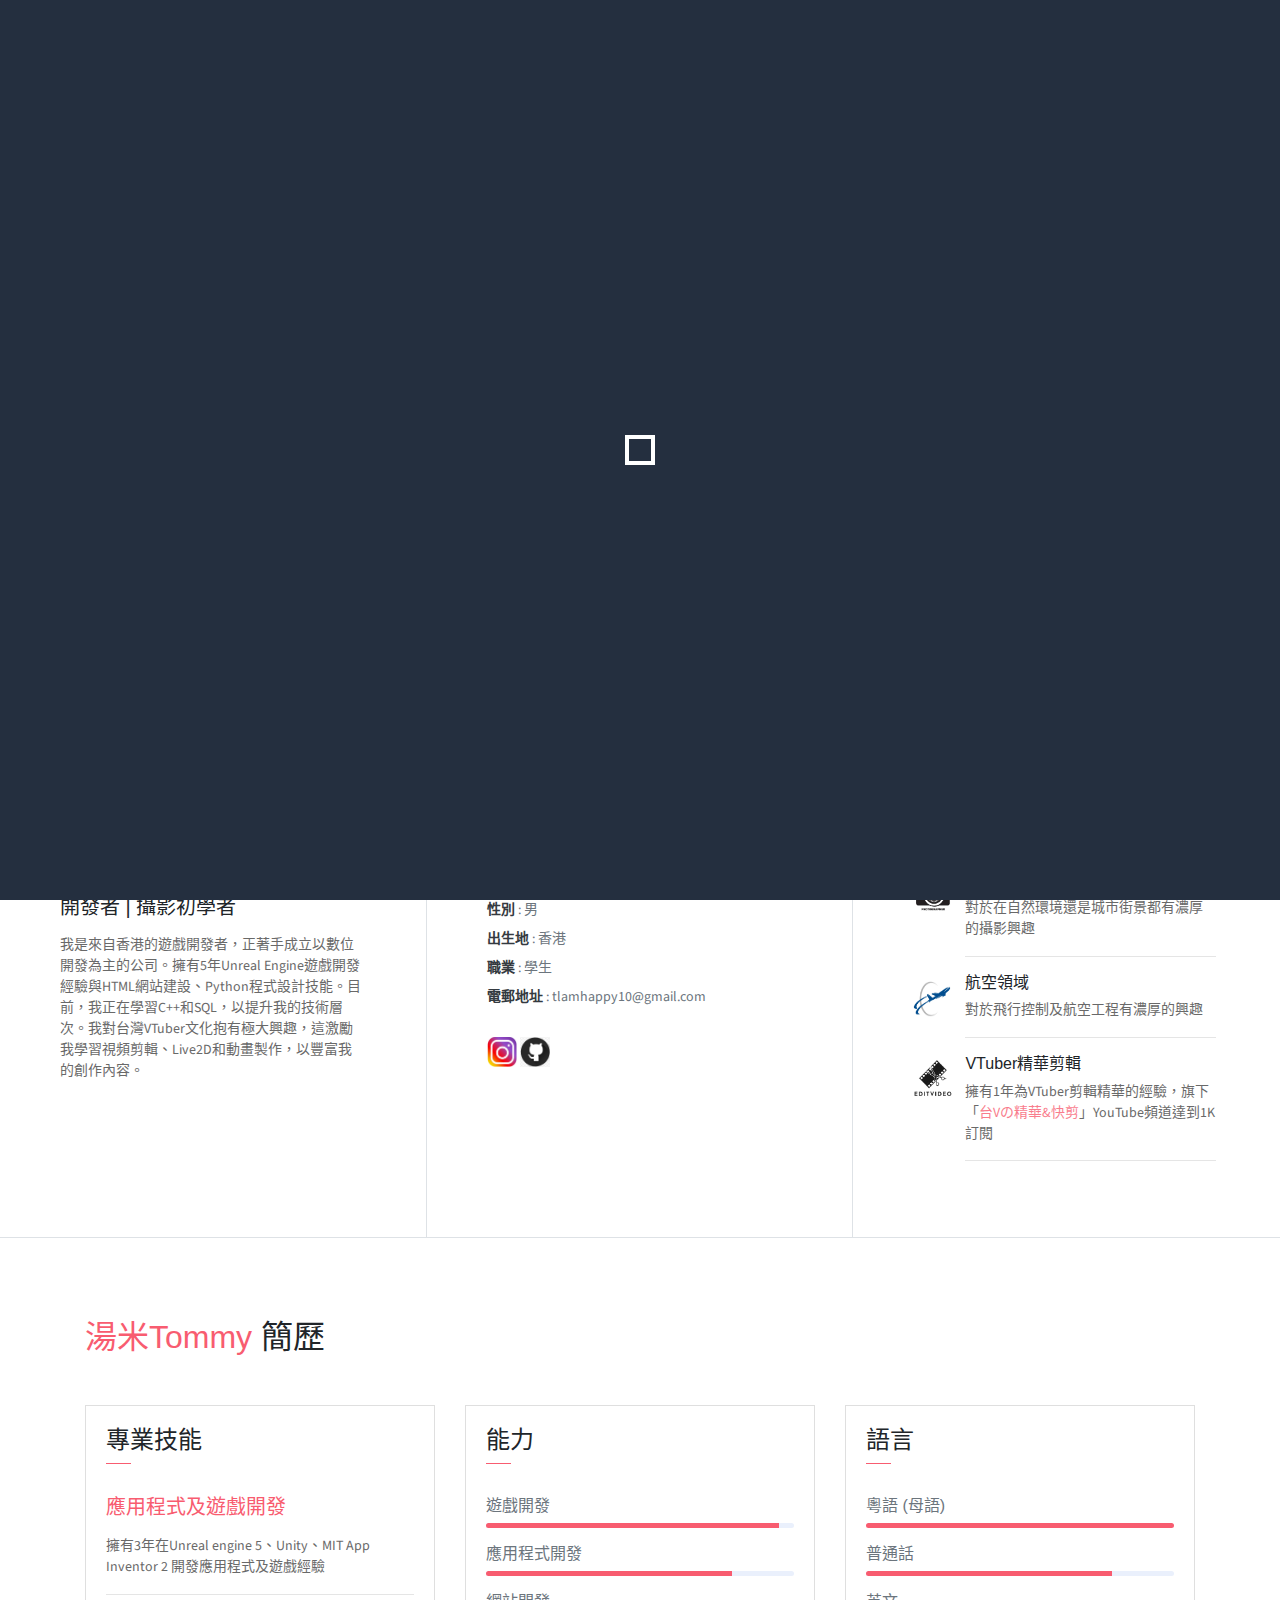
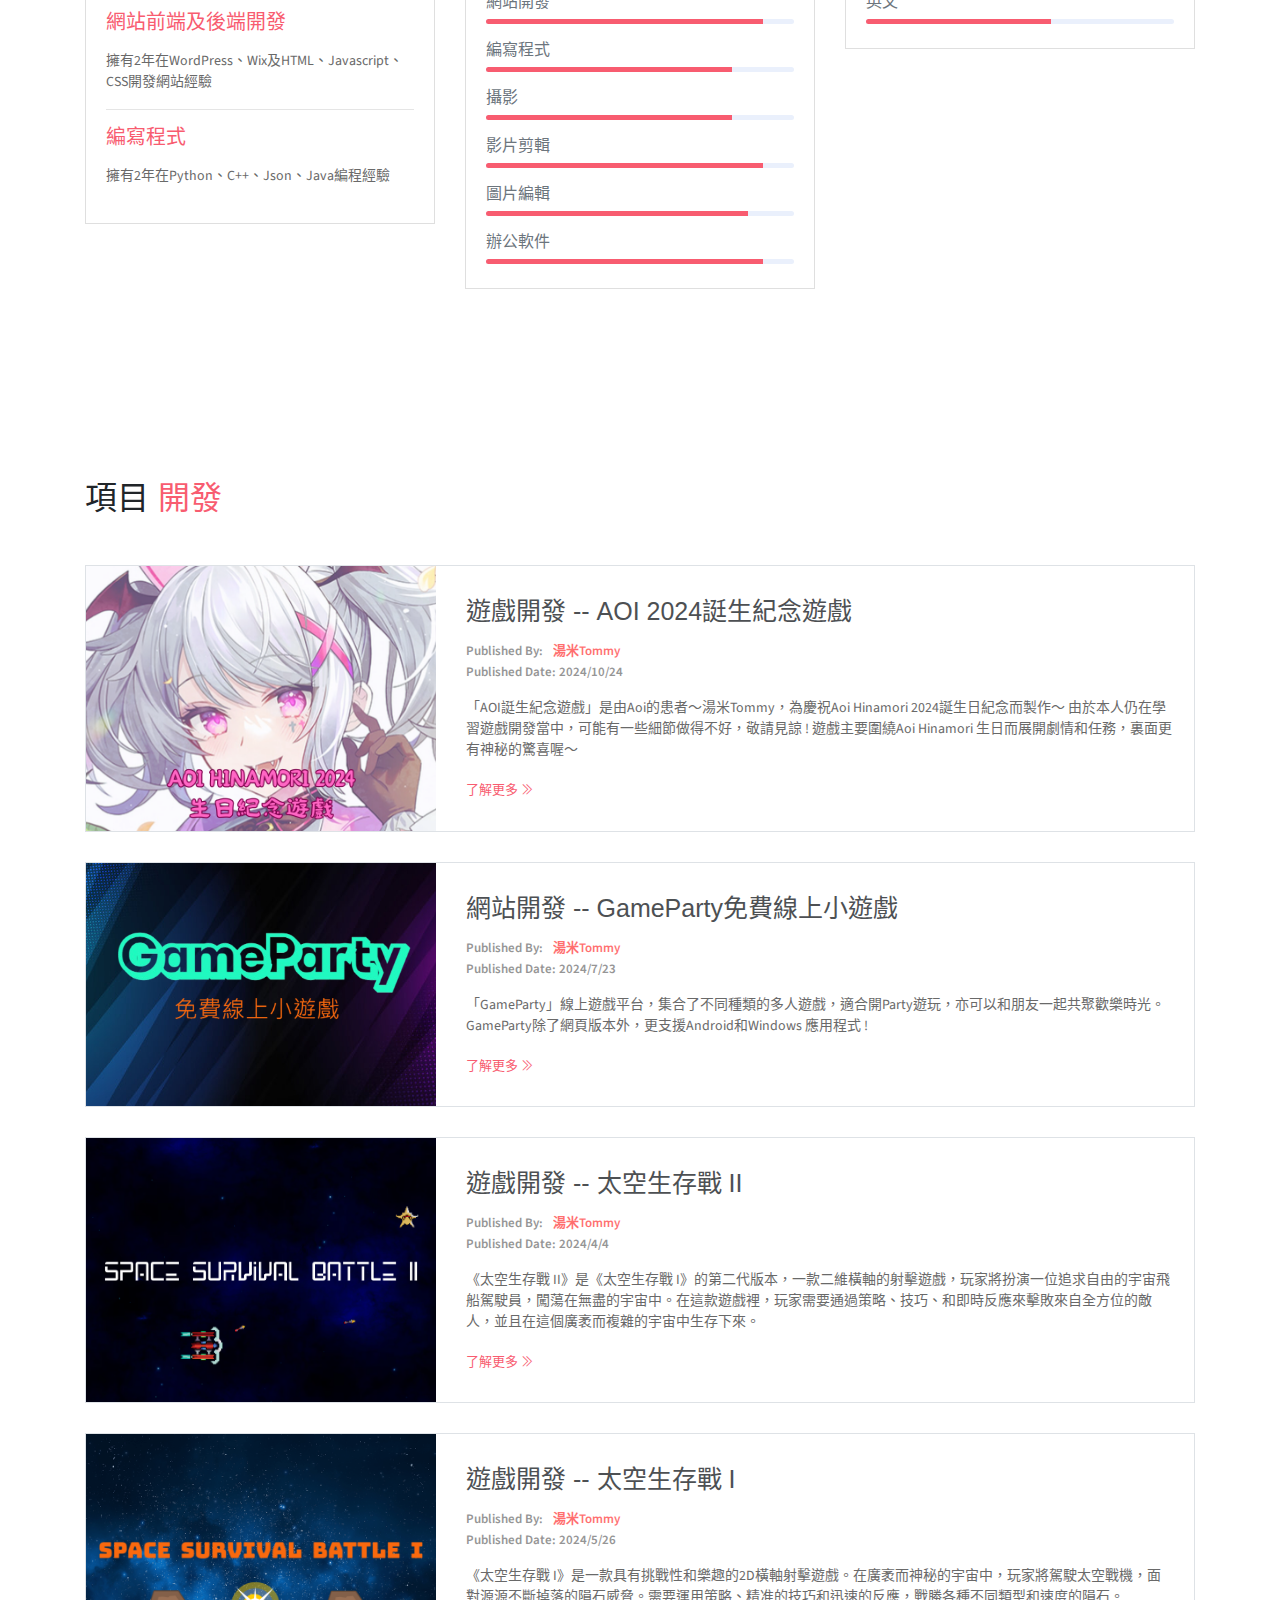
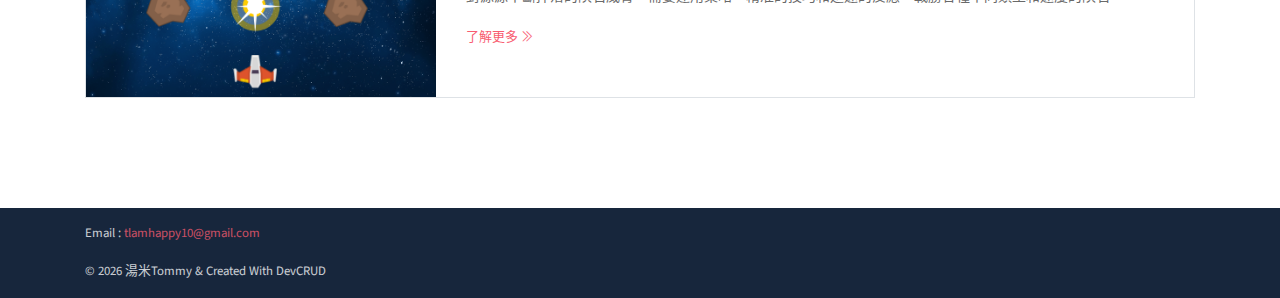
==== commit a7476100: "Update index.html" ====
--- a/index.html
+++ b/index.html
@@ -31,7 +31,7 @@
             <div class="header-content">
                 <h4 class="header-subtitle" >Hello, I am</h4>
                 <h1 class="header-title">湯米Tommy</h1>
-                <h6 class="header-mono" >獨立遊戲開發者 | 網站及應用程式開發者 | VTuber精華剪輯師</h6>
+                <h6 class="header-mono" >獨立遊戲開發者 | 網站及應用程式開發者 | 攝影初學者</h6>
             </div>
         </div>
     </header>
@@ -56,7 +56,7 @@
                     <img src="assets/imgs/avatar.jpg" alt="湯米Tommy Profile Image" class="brand-img">
                     <li class="brand-txt">
                         <h5 class="brand-title">湯米Tommy</h5>
-                        <div class="brand-subtitle">獨立遊戲開發者 | 網站及應用程式開發者 | VTuber精華剪輯師</div>
+                        <div class="brand-subtitle">獨立遊戲開發者 | 網站及應用程式開發者 | 攝影初學者</div>
                     </li>
                 </ul>
                 <ul class="navbar-nav ml-auto">
@@ -78,7 +78,7 @@
             <div class="col-lg-4 about-card">
                 <h3 class="font-weight-light">關於我</h3>
                 <span class="line mb-5"></span>
-                <h5 class="mb-3">獨立遊戲開發者 | 網站及應用程式開發者 | VTuber精華剪輯師</h5>
+                <h5 class="mb-3">獨立遊戲開發者 | 網站及應用程式開發者 | 攝影初學者</h5>
                 <p class="mt-20">我是來自香港的遊戲開發者，正著手成立以數位開發為主的公司。擁有5年Unreal Engine遊戲開發經驗與HTML網站建設、Python程式設計技能。目前，我正在學習C++和SQL，以提升我的技術層次。我對台灣VTuber文化抱有極大興趣，這激勵我學習視頻剪輯、Live2D和動畫製作，以豐富我的創作內容。</p>
             </div>
             <div class="col-lg-4 about-card">
@@ -87,8 +87,7 @@
                 <ul class="mt40 info list-unstyled">
                     <li><span>暱稱</span> : 湯米Tommy</li>
                     <li><span>性別</span> : 男</li>
-                    <li><span>出生地</span> : 香港特別行政區</li>
-                    <li><span>生日</span> : 08/13</li>
+                    <li><span>出生地</span> : 香港</li>
                     <li><span>職業</span> : 學生</li>
                     <li><span>電郵地址</span> : tlamhappy10@gmail.com</li>
                     <br>
@@ -180,6 +179,10 @@
                              <div class="progress mb-3">
                                  <div class="progress-bar bg-danger" role="progressbar" style="width: 80%" aria-valuenow="75" aria-valuemin="0" aria-valuemax="100"></div>
                              </div>
+                             <h6>攝影</h6>
+                             <div class="progress mb-3">
+                                 <div class="progress-bar bg-danger" role="progressbar" style="width: 80%" aria-valuenow="75" aria-valuemin="0" aria-valuemax="100"></div>
+                             </div>
                              <h6>影片剪輯</h6>
                              <div class="progress mb-3">
                                  <div class="progress-bar bg-danger" role="progressbar" style="width: 90%" aria-valuenow="75" aria-valuemin="0" aria-valuemax="100"></div>
